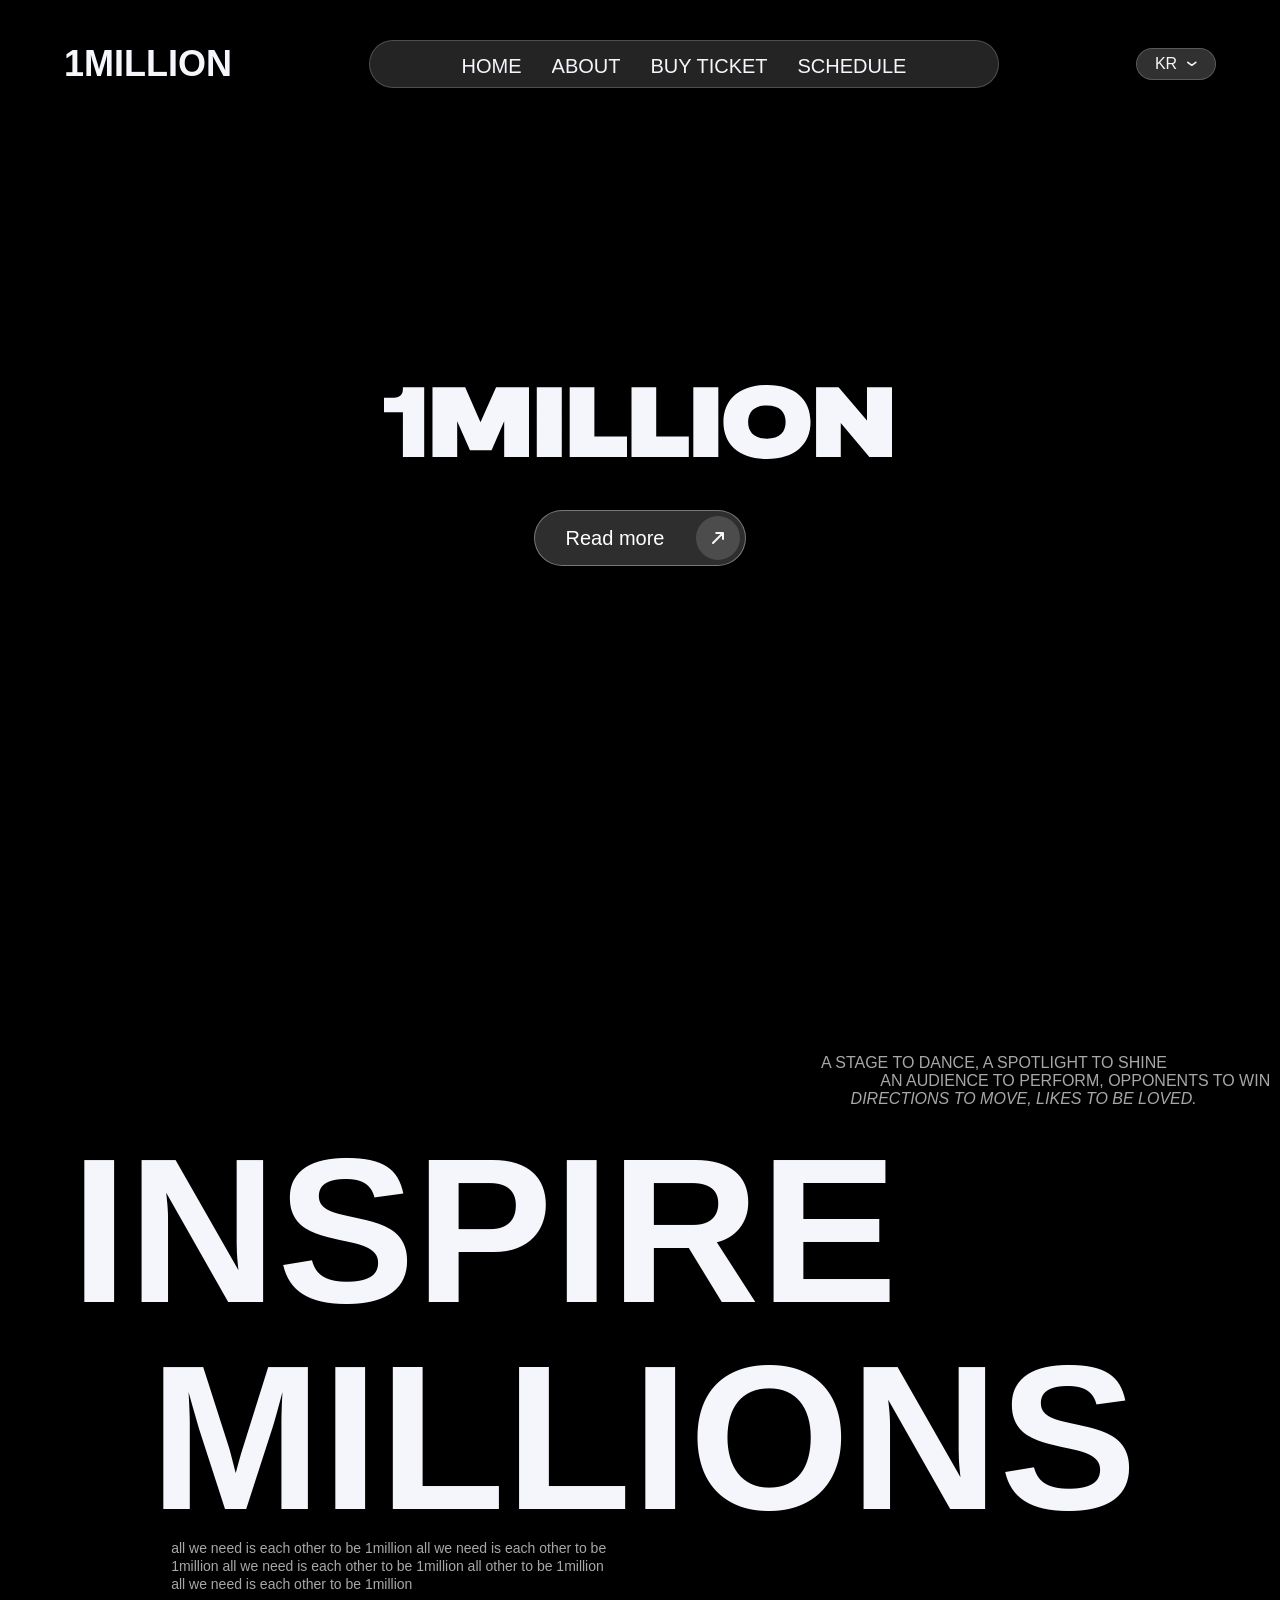
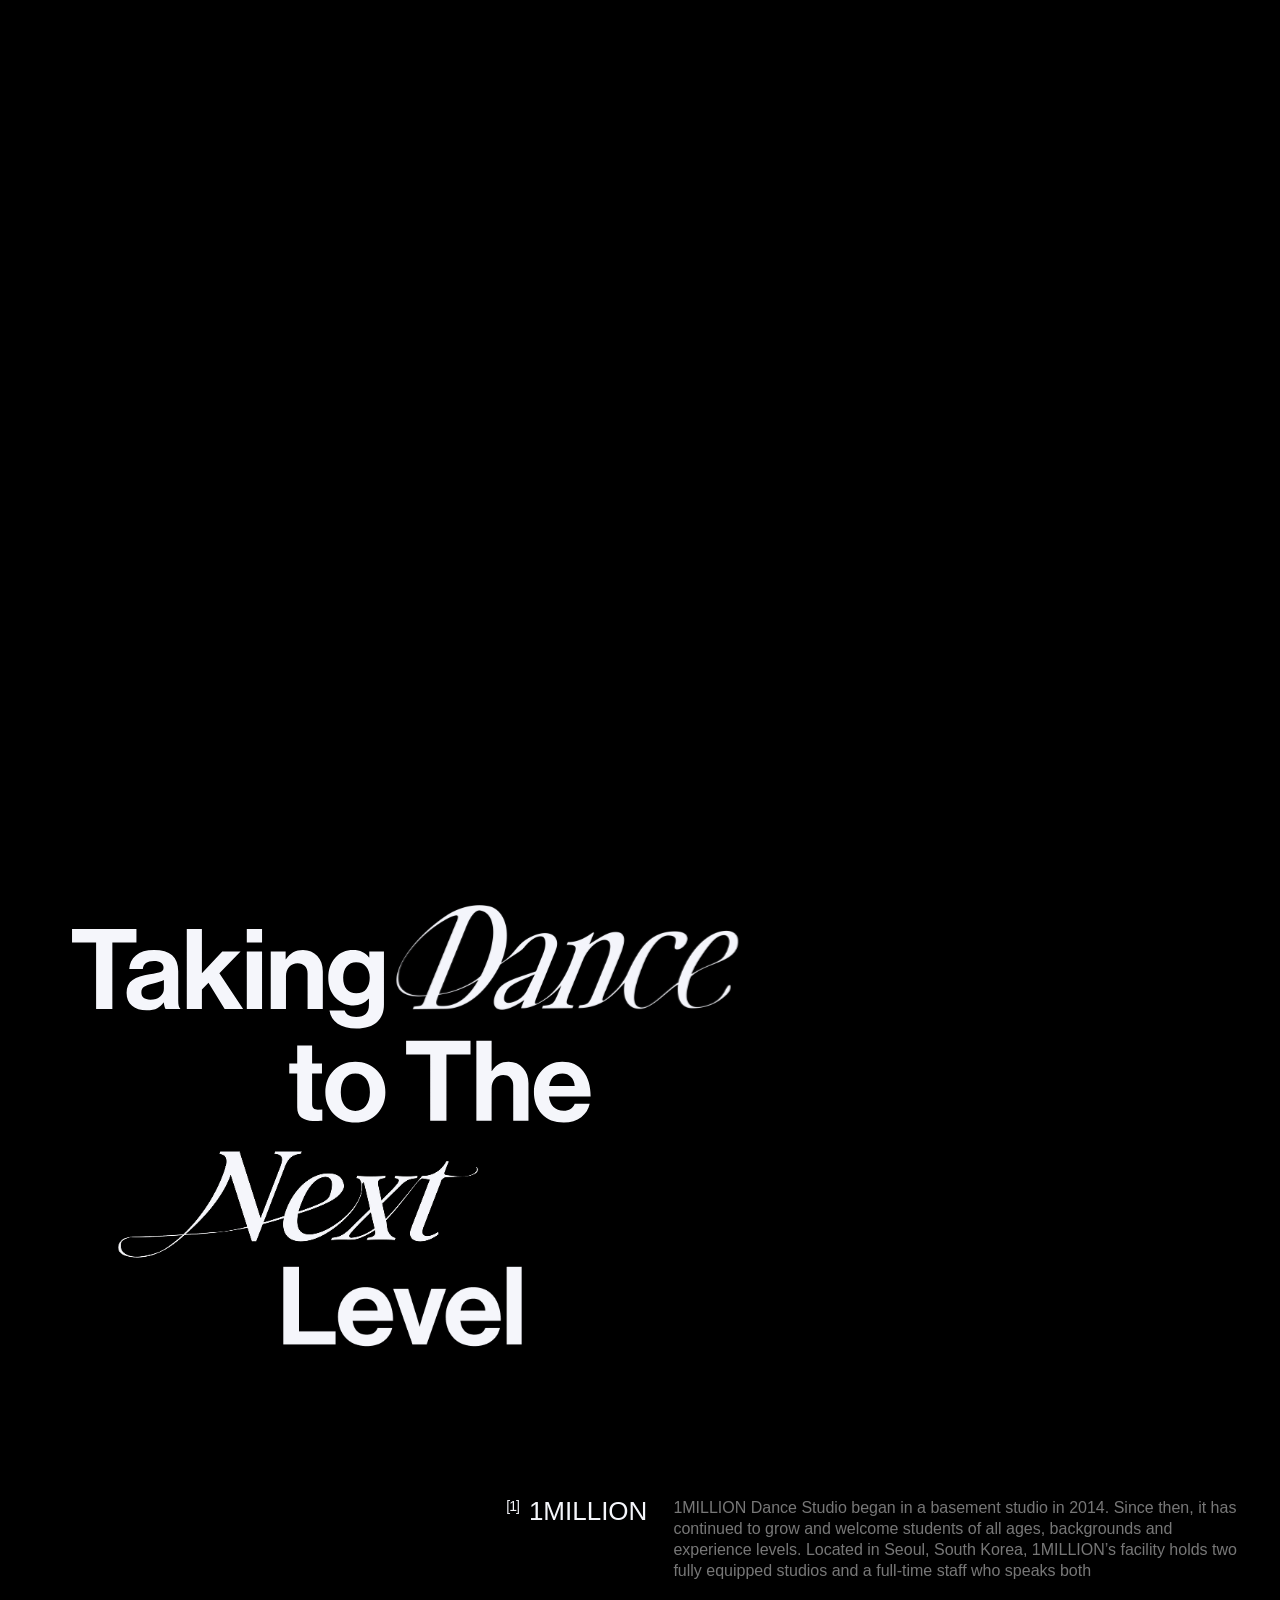
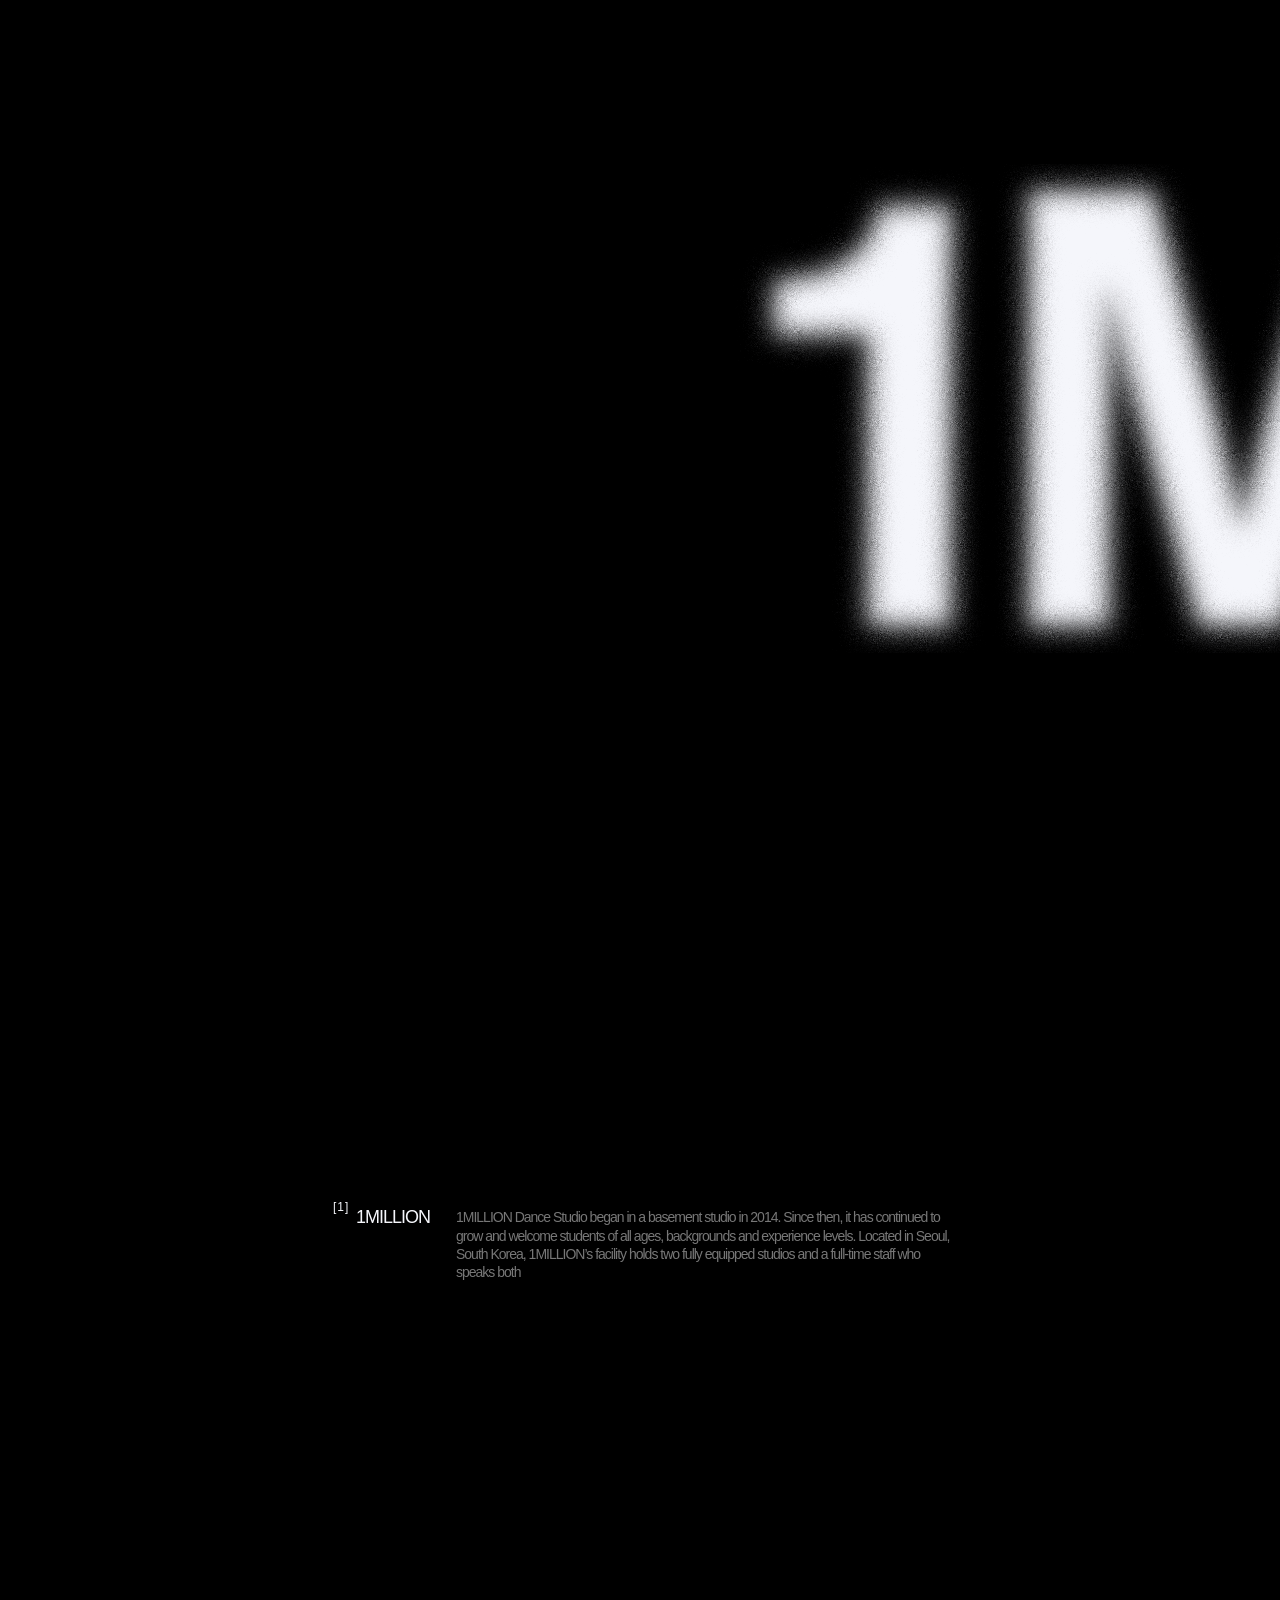
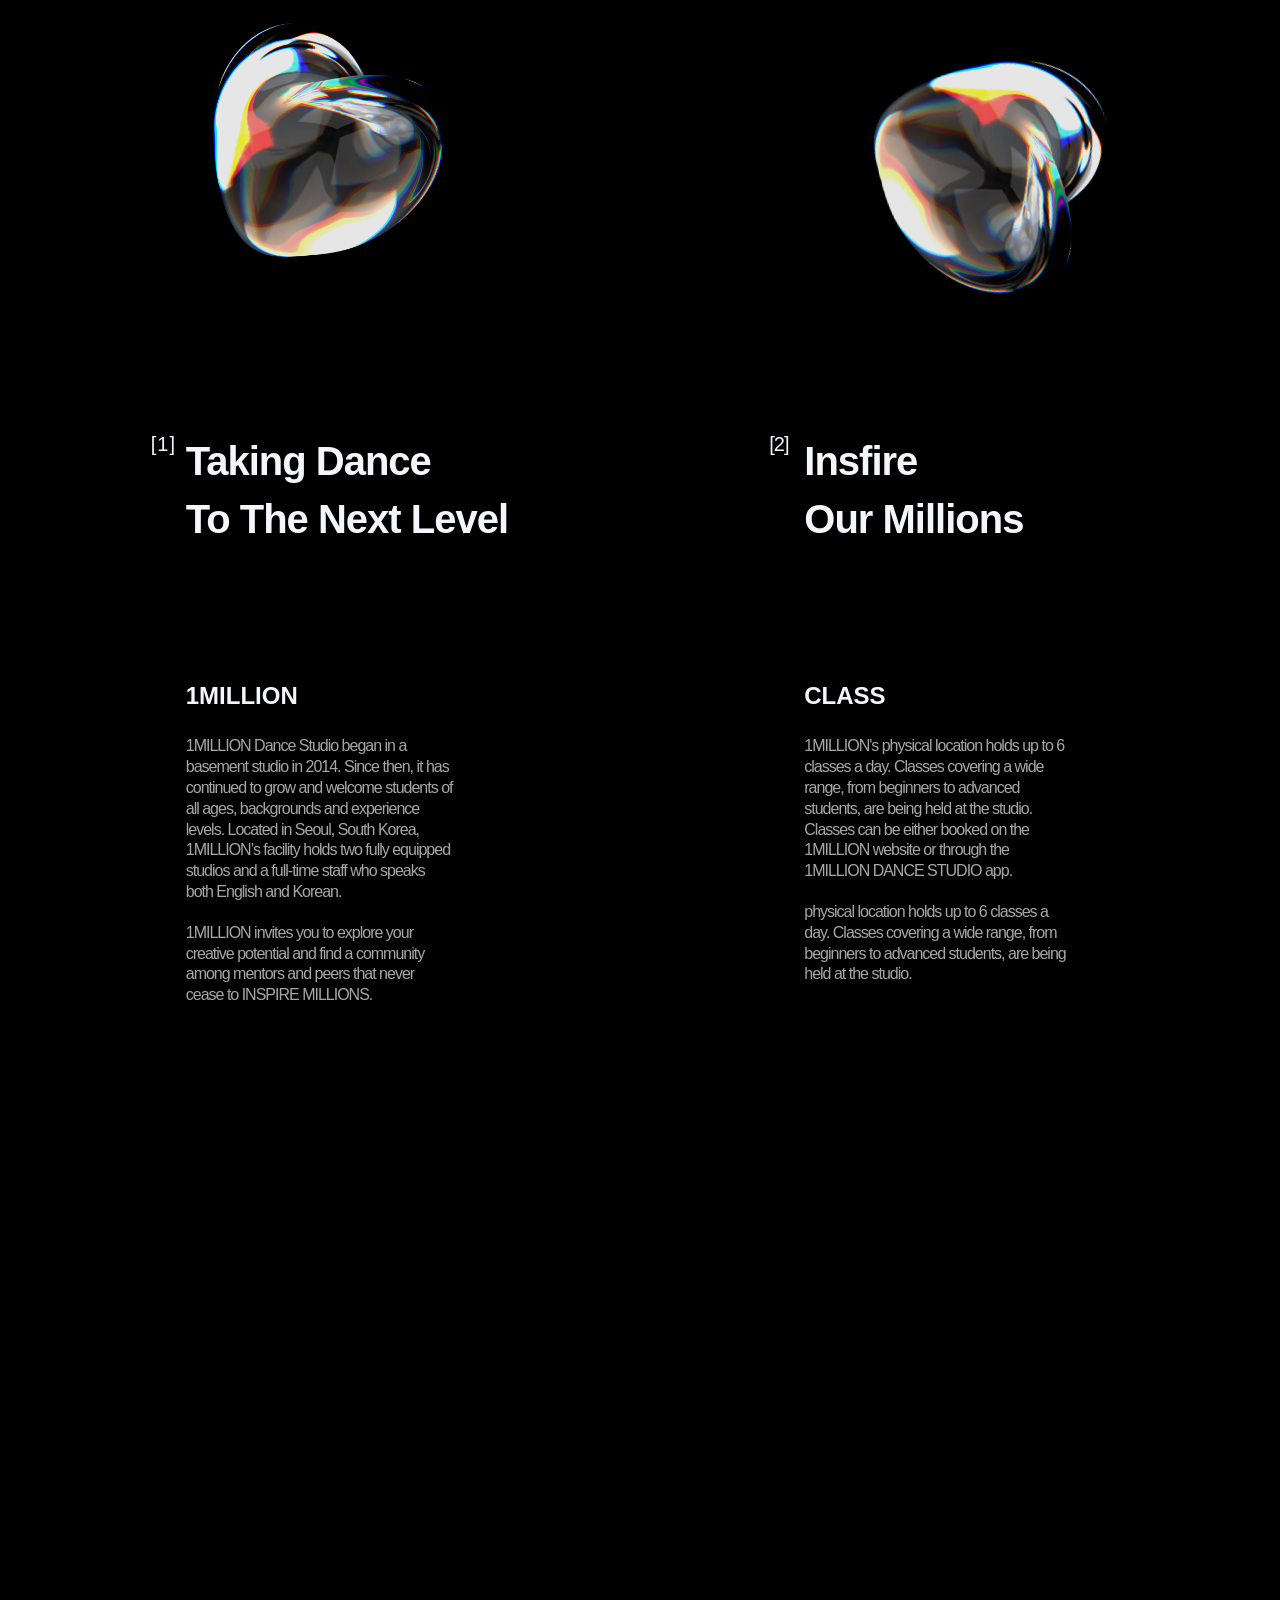
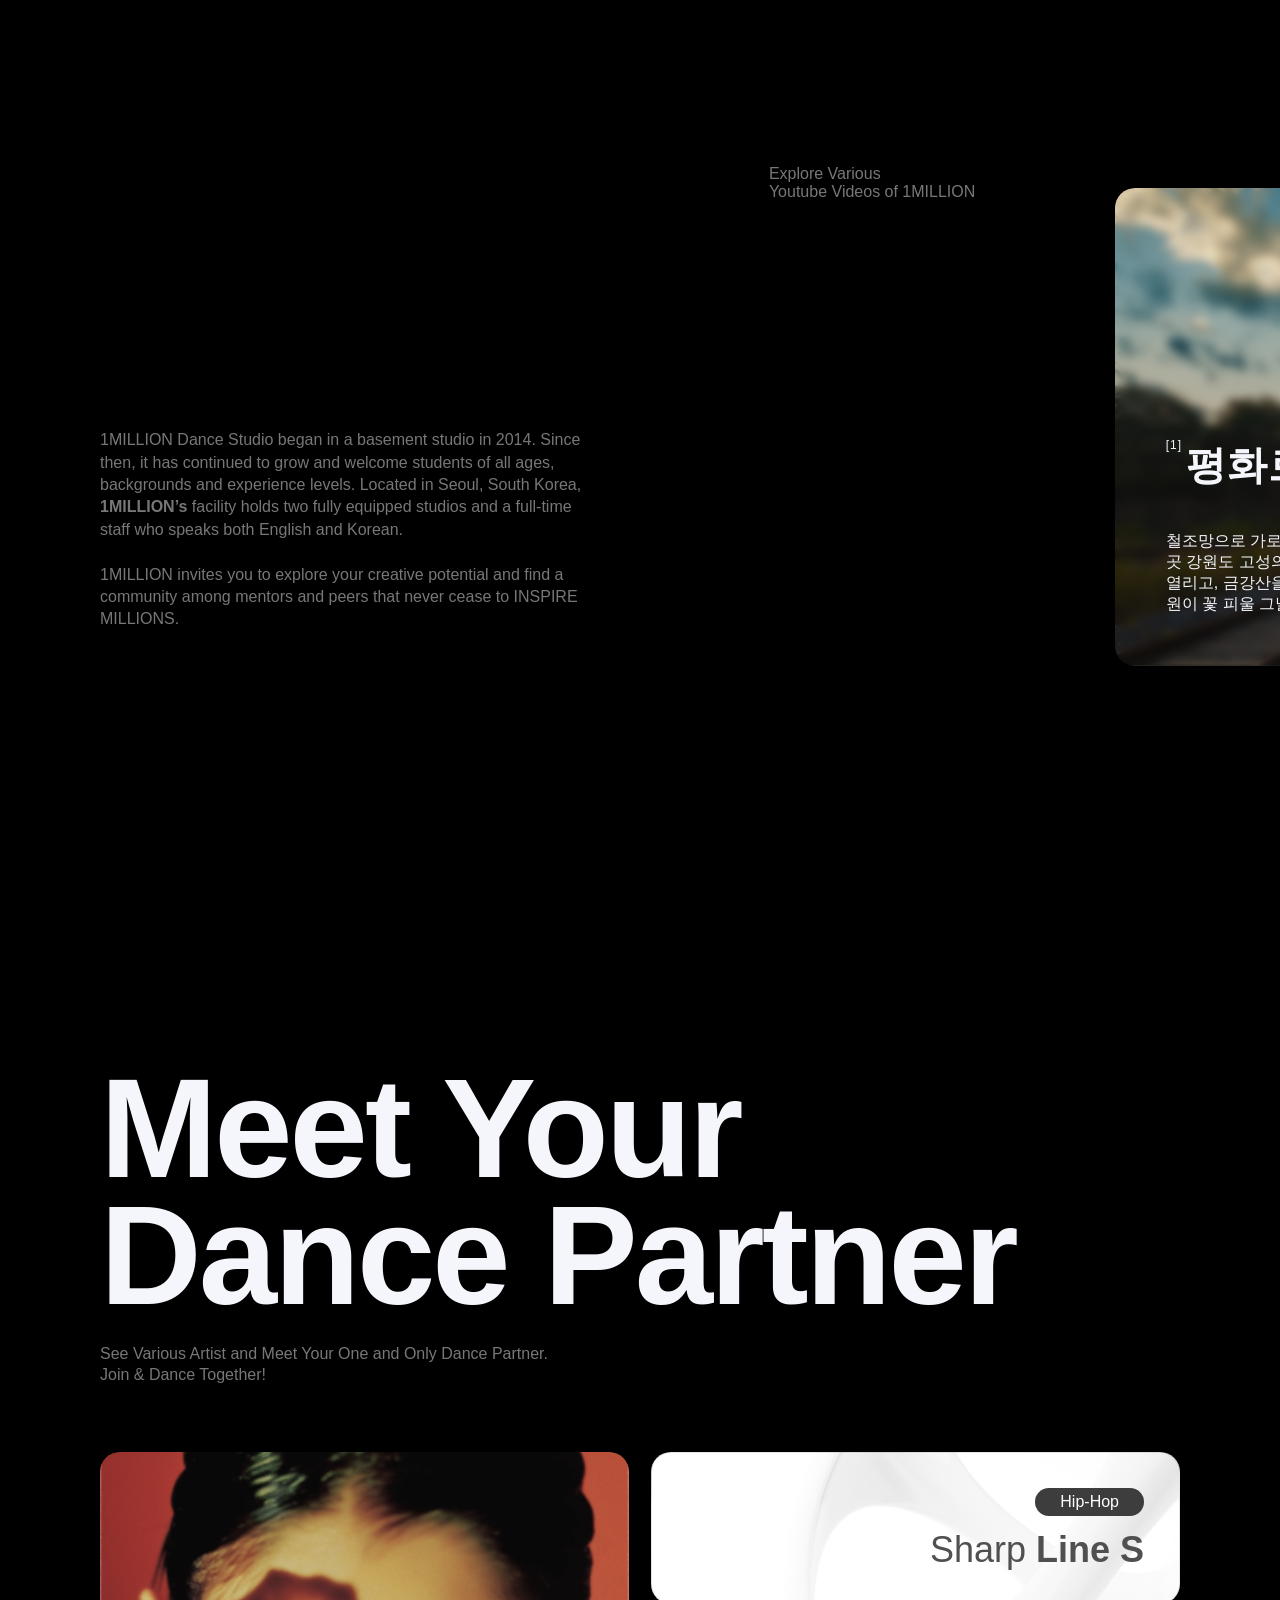
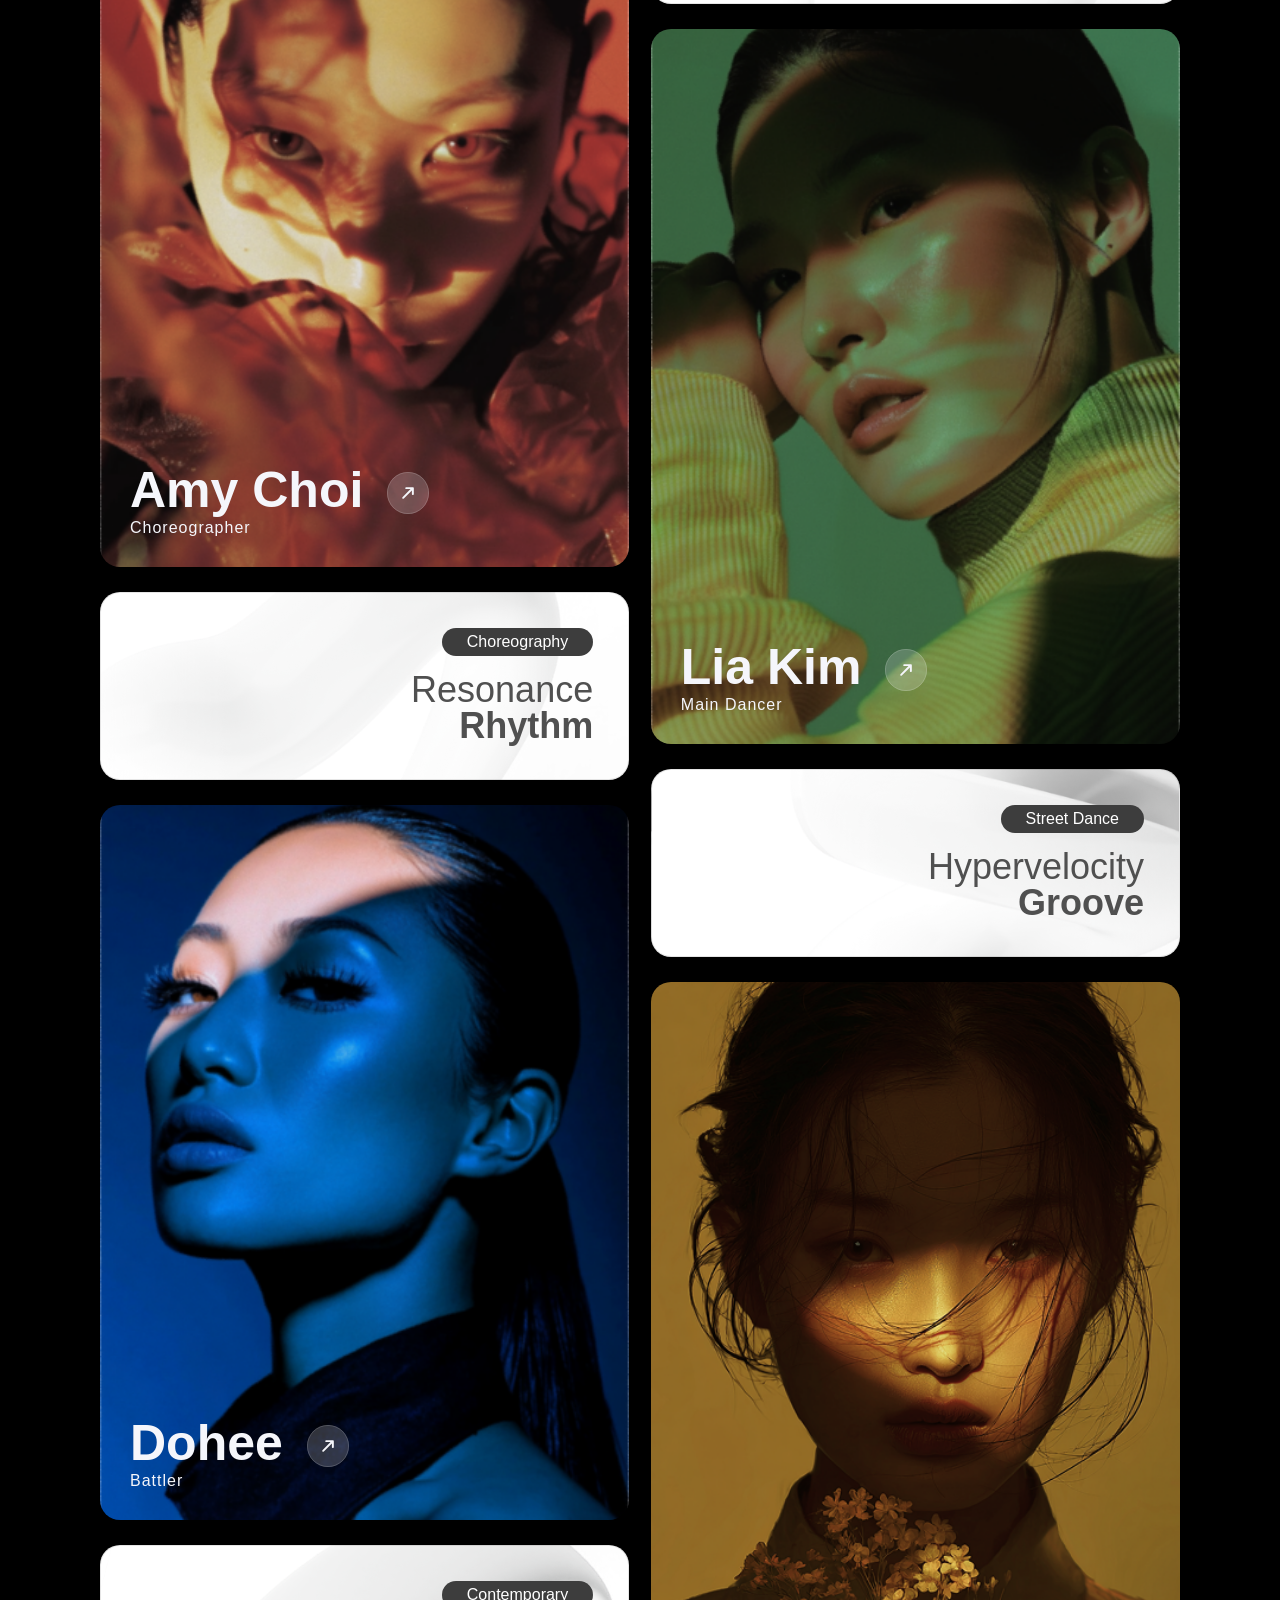
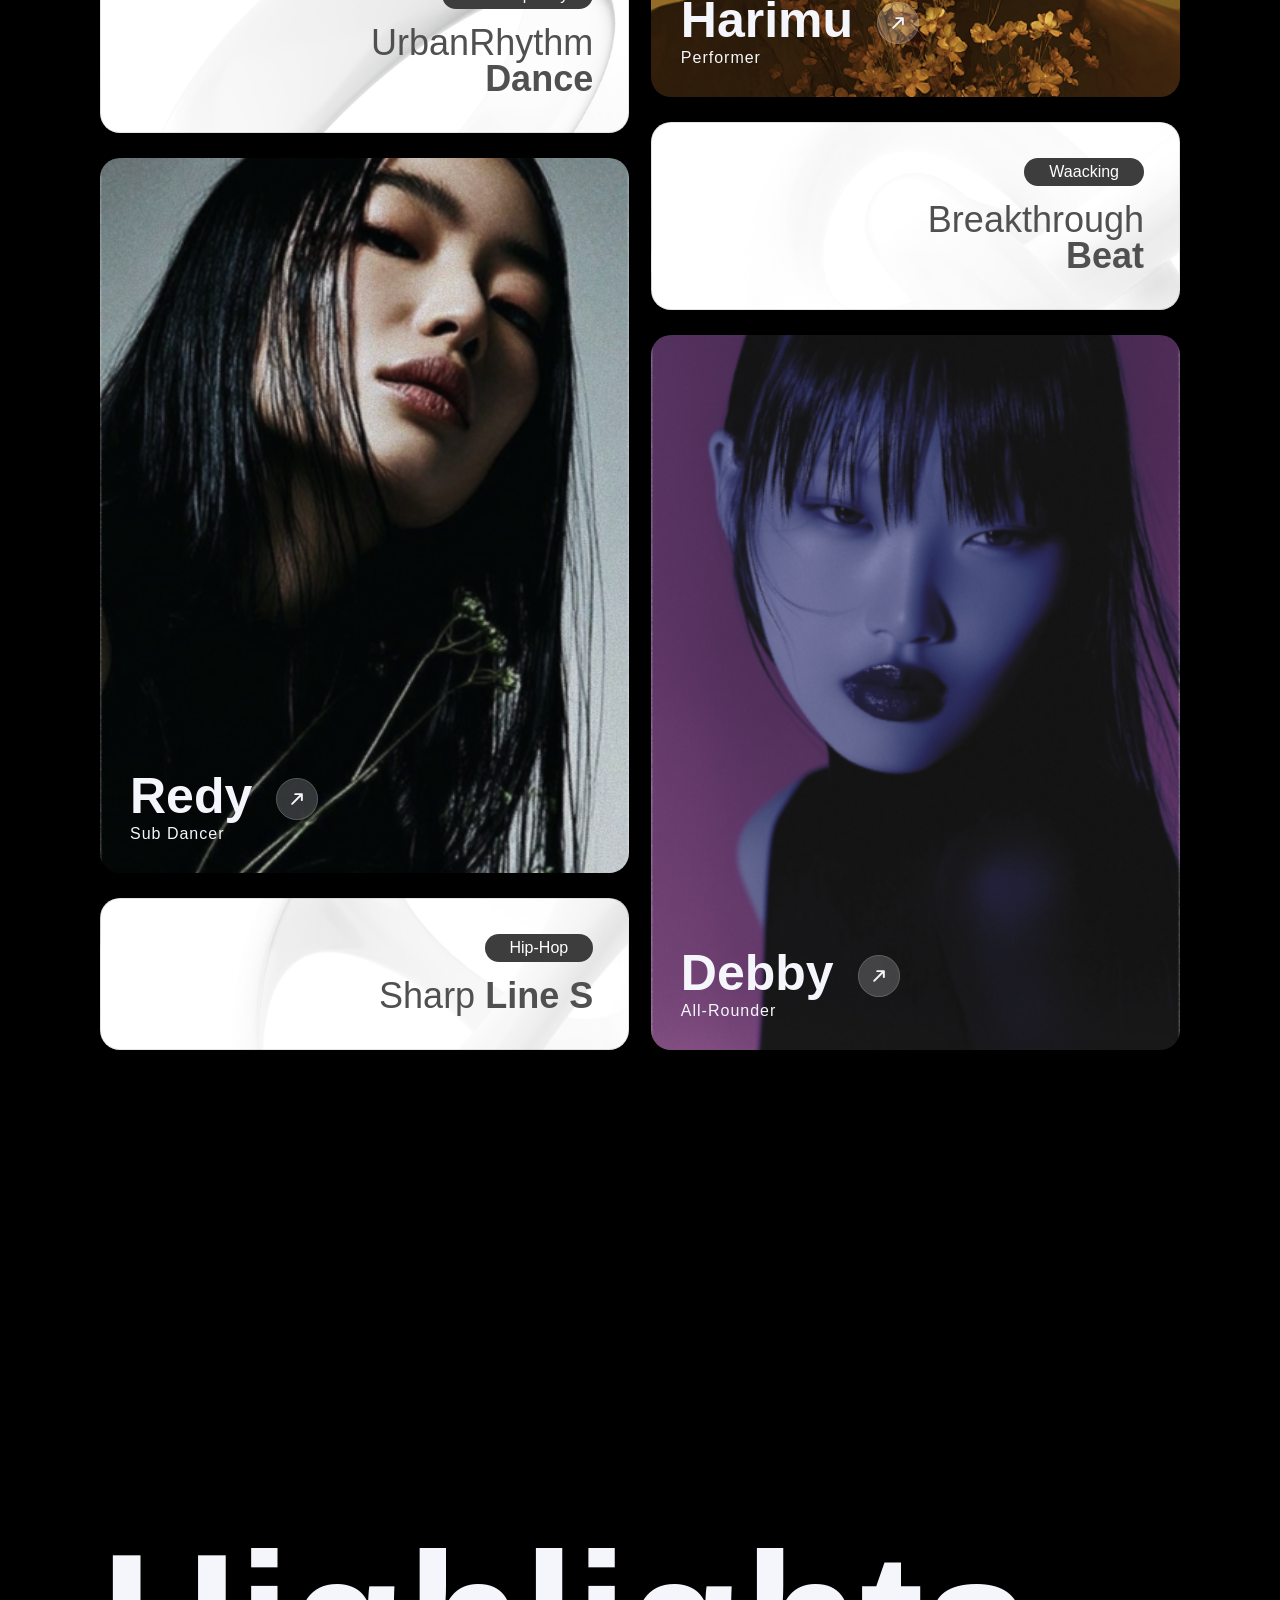
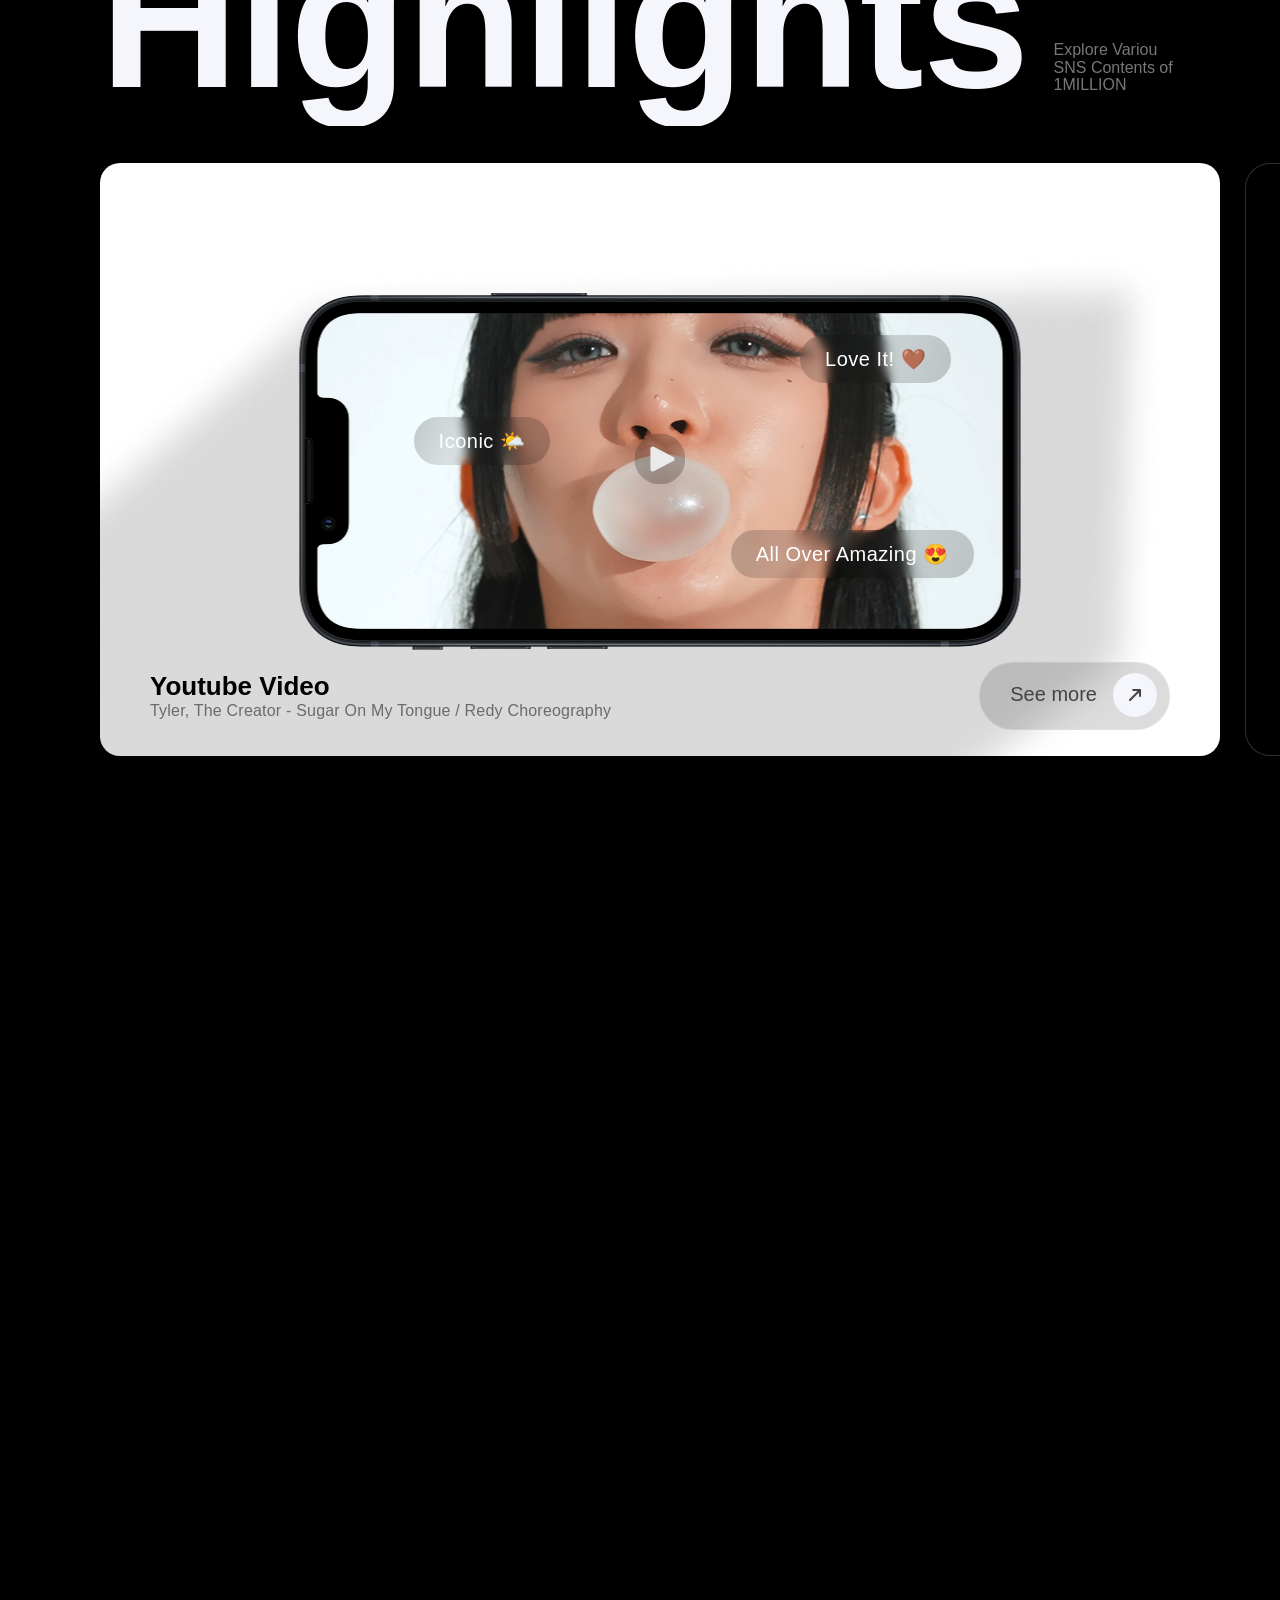
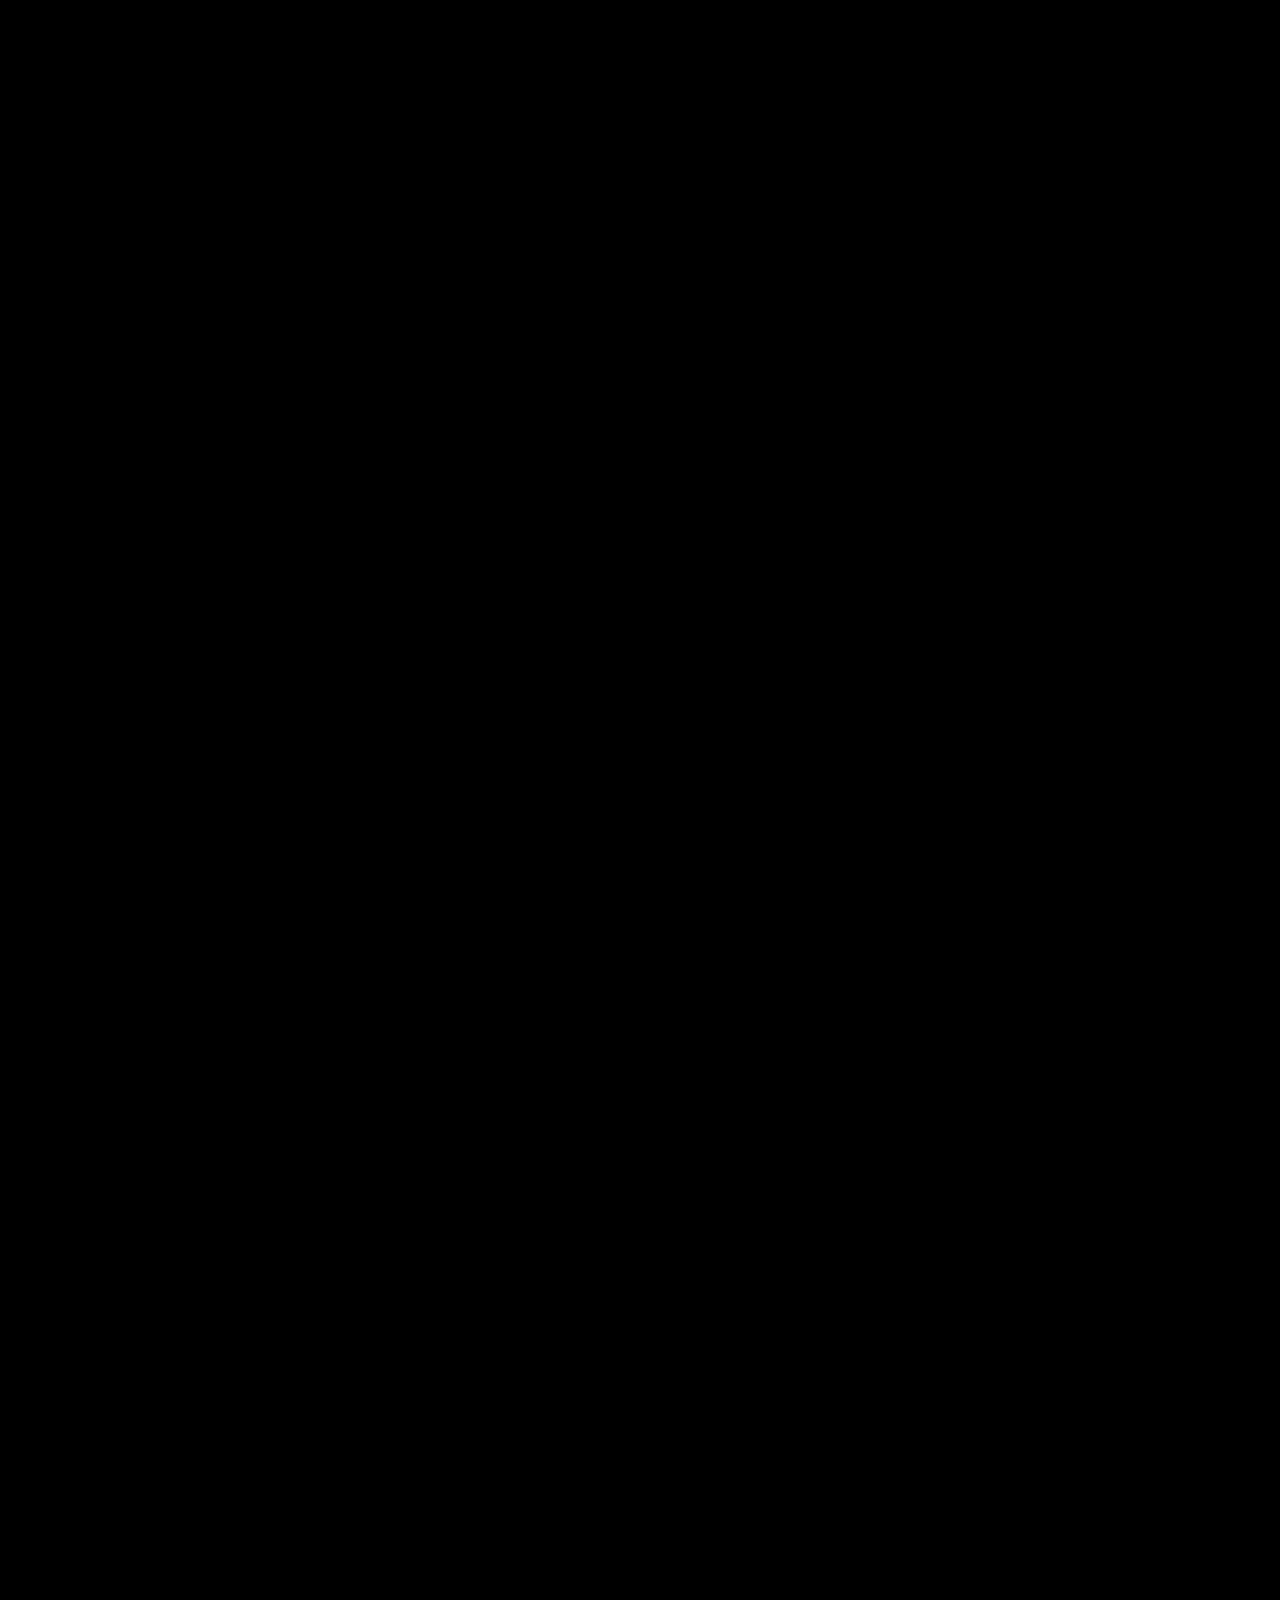
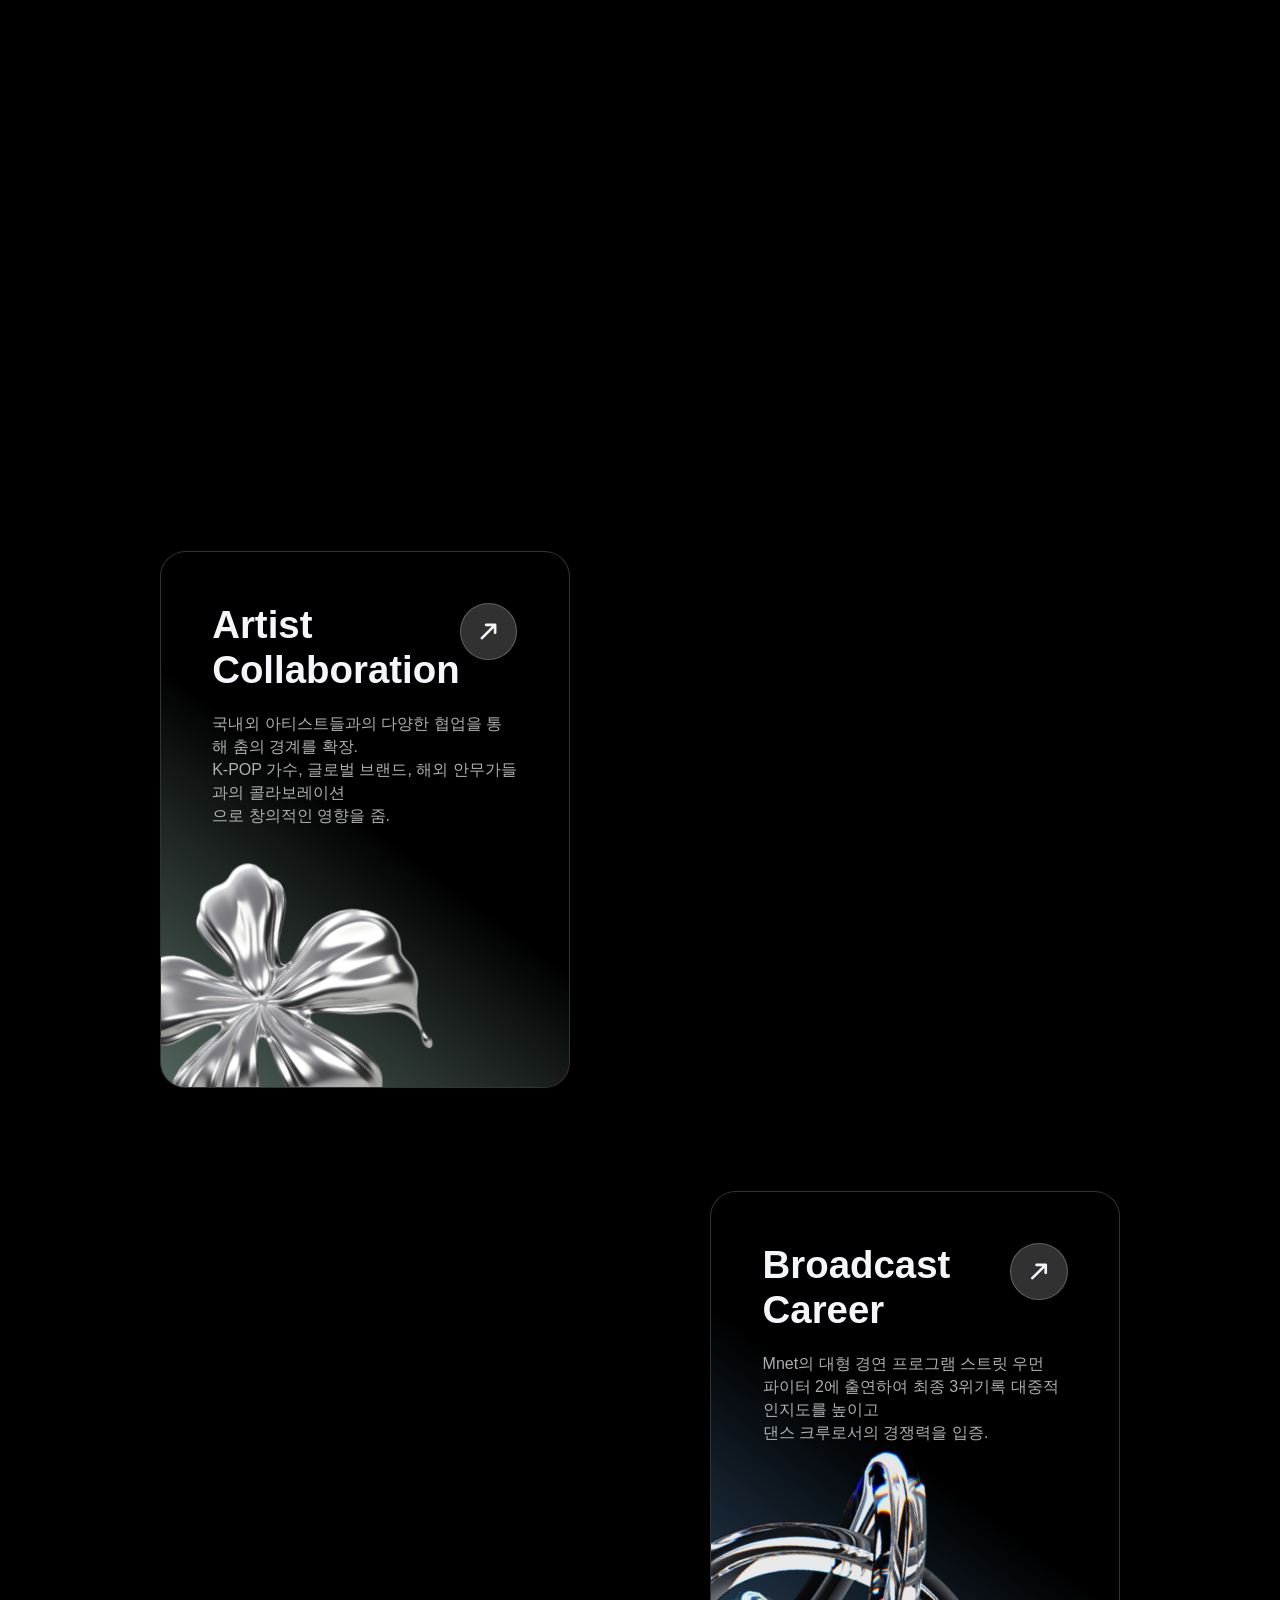
==== index.html @ c7d91598 "첫 커밋:반응형 레이아웃 완성" ====
<!DOCTYPE html>
<html lang="en">

<head>
    <meta charset="UTF-8">
    <meta name="viewport" content="width=device-width, initial-scale=1.0">
    <title>main</title>

    <link rel="stylesheet" href="css/style.css">
    <link rel="stylesheet" href="css/index.css">
    <script src="https://cdn.jsdelivr.net/npm/swiper@9/swiper-bundle.min.js"></script>
    <link rel="stylesheet" href="https://cdn.jsdelivr.net/gh/orioncactus/pretendard/dist/web/static/pretendard.css" />
    <link href="https://fonts.cdnfonts.com/css/neue-haas-grotesk-display-pro" rel="stylesheet">
    <link href="https://fonts.cdnfonts.com/css/neue-haas-grotesk-display-pro" rel="stylesheet">
    <link href="https://cdn.jsdelivr.net/npm/typeface-hk-grotesk@1.0.0/index.min.css" rel="stylesheet">
    <link rel="stylesheet" href="https://cdn.jsdelivr.net/npm/swiper@9/swiper-bundle.min.css"/>
    <script src="js/jquery-3.3.1.min.js"></script>
    <script src="js/scrolla.jquery.min.js"></script>
    <script src="js/splitting.min.js"></script>
    <script src="https://cdnjs.cloudflare.com/ajax/libs/gsap/3.11.1/gsap.min.js"></script>
    <script src="https://cdnjs.cloudflare.com/ajax/libs/gsap/3.11.1/ScrollTrigger.min.js"></script>
    <script src="js/script.js"></script>
    <script src="js/index.js"></script>


</head>

<body>
    <!-- header -->
    <header>
        <div class="inner-header">
            <a href="index.html" class="logo">
                <p>1MILLION</p>
            </a>
            <nav>
                <ul>
                    <li><a href="index.html" data-text="HOME">HOME</a></li>
                    <li><a href="sub-page/sub_dancer/dancer.html" data-text="ABOUT">ABOUT</a></li>
                    <li><a href="sub-page/sub_buy_ticket/ticket.html" data-text="BUY TICKET">BUY TICKET</a></li>
                    <li><a href="sub-page/sub-schedule/schedule.html" data-text="SCHEDULE">SCHEDULE</a></li>
                </ul>
            </nav>
            <div class="right-box">
                <a href="#" class="language">
                    <p>KR</p>
                    <img src="img/bottom-Arrow-icon.svg" alt="">
                </a>
                <a href="#" class="menu">
                    <span class="a"></span>
                    <span class="b"></span>
                    <span class="c"></span>
                </a>
            </div>
        </div>
    </header>

    <div class="fullscreen-menu" id="fullscreenMenu">
        <a href="index.html">HOME</a>
        <a href="sub-page/sub_dancer/dancer.html">ABOUT</a>
        <a href="sub-page/sub_buy_ticket/ticket.html">BUY TICKET</a>
        <a href="sub-page/sub-schedule/schedule.html">SCHEDULE</a>
    </div>

    <!-- visual -->
    <section class="visual">
        <div class="visual-inner">
            <video class="dance" autoplay muted loop playsinline>
                <source src="img/mainhome-video.mp4">
            </video>
            <div class="video-txt-box">
                <span class="video-logo"><img src="img/video-logo.svg" alt=""></span>
                <a href="#" class="morebtn">
                    <p>Read more</p>
                    <span class="icon-box"><img src="img/read-More-Icon.svg" alt=""></span>
                </a>
            </div>
        </div>
    </section>

    <!-- intro -->
    <section class="intro">
        <div class="inner">
            <div class="intro-box1">
                <div class="text-box">
                    <h1 class="tit split" data-splitting="chars">
                        INSPIRE <br><span class="push">MILLIONS</span>
                    </h1>
                    <div class="sub-tit">
                        <p>all we need is each other to be 1million all we need is each other to be 1million all we need
                            is each other to be 1million all other to be 1million all we need is each other to be
                            1million</p>
                    </div>
                    <div class="sub-tit-out">
                        <p>A STAGE TO DANCE, A SPOTLIGHT TO SHINE</p>
                        <p>AN AUDIENCE TO PERFORM, OPPONENTS TO WIN</p>
                        <p>DIRECTIONS TO MOVE, LIKES TO BE LOVED.</p>
                    </div>
                </div>
            </div>
            <div class="video-box from-right">
                <video class="video1" autoplay muted loop playsinline>
                    <source src="img/intro-video1.mp4">
                </video>
            </div>


            <div class="intro-box2">
                <div class="topBox">
                    <img src="img/art-txt-1.svg" alt="" class="textAni-fast one animate" data-animate="motion">
                </div>

                <div class="bottomBox">
                    <img src="img/next-level.png" class="textAni-fast three animate" data-animate="motion">
                    <div class="text-mini-box">
                        <p class="num">[1]</p>
                        <div class="sub-txt">
                            <p class="name">1MILLION</p>
                            <p class="sub-tit">1MILLION Dance Studio began in a basement studio in 2014. Since then, it
                                has continued to grow <br class="br-none">
                                and welcome students of all ages, backgrounds and experience levels. Located in Seoul,
                                South <br class="br-none">
                                Korea, 1MILLION’s facility holds two fully equipped studios and a full-time staff who
                                speaks both </p>
                        </div>
                    </div>
                </div>
            </div>

            <div class="wrap-1m cusor-area">
                <img src="img/noise.png" alt="" class="noise">
                <svg class="clean" xmlns="http://www.w3.org/2000/svg" viewBox="0 0 1518 1025"
                    preserveAspectRatio="xMidYMid meet">
                    <rect width="1518" height="1025" fill="black" />
                    <path
                        d="M601.523 965V61H846.323L967.523 491.8C976.323 523.8 985.123 559.4 993.923 598.6C1003.52 637 1010.72 667.4 1015.52 689.8L1021.52 723.4H1023.92C1039.12 641 1056.72 563.8 1076.72 491.8L1197.92 61H1446.32V965H1284.32V427L1291.52 249.4H1289.12C1276.32 316.6 1263.92 371 1251.92 412.6L1104.32 965H937.523L793.523 412.6L756.323 249.4H753.923C758.723 321.4 761.123 380.6 761.123 427V965H601.523Z"
                        fill="#F5F6FB" />
                    <path d="M271 965V345.4H85V237.4C208.2 232.6 277.4 183.8 292.6 91H435.4V965H271Z" fill="#F5F6FB" />
                </svg>
            </div>
            <div class="cursor-ui">
                <span class="cursor-text">1MILLION</span>
            </div>

            <div class="box3-box">
                <div class="video-box from-left">
                    <video class="video2" autoplay muted loop playsinline>
                        <source src="img/intro-video2.mp4">
                    </video>
                </div>
                <div class="intro-box3">
                    <div class="text-box right">
                        <div class="text-mini-box">
                            <p class="num">[1]</p>
                            <p class="name">1MILLION</p>
                            <p class="sub-tit">1MILLION Dance Studio began in a basement studio in 2014. Since then, it
                                has continued to grow <br class="br-none"> and welcome students of all ages, backgrounds
                                and experience levels. Located in Seoul, South <br class="br-none">Korea, 1MILLION’s
                                facility holds two fully equipped studios and a full-time staff who speaks both </p>
                        </div>
                    </div>
                </div>
            </div>


            <div class="intro-box4">
                <div class="heart box1">
                    <div class="float"><img src="img/intro-heart1.svg" alt="" class="puff-in-center"></div>
                    <div class="text-box animate" data-animate="motion">
                        <div class="title-box">
                            <p class="num">[1]</p>
                            <p class="title">Taking Dance <br> To The Next Level</p>
                        </div>
                        <p class="name">1MILLION</p>
                        <p class="sub-tit">
                            1MILLION Dance Studio began in a basement studio in 2014. Since <br class="br-none"> then,
                            it has continued to grow and welcome students of all ages, <br class="br-none"> backgrounds
                            and experience levels. Located in Seoul, South Korea, <br class="br-none"> 1MILLION’s
                            facility holds two fully equipped studios and a full-time <br class="br-none"> staff who
                            speaks both English and Korean.
                        </p>
                        <p class="sub-tit">
                            1MILLION invites you to explore your creative potential and find a <br class="br-none">
                            community among mentors and peers that never cease to INSPIRE <br class="br-none"> MILLIONS.
                        </p>
                    </div>
                </div>

                <div class="heart box2 ">
                    <div class="float">
                        <div class="rotate">
                            <img src="img/intro-heart1.svg" alt="" class="puff-in-center">
                        </div>
                    </div>
                    <div class="text-box animate" data-animate="motion">
                        <div class="title-box">
                            <p class="num">[2]</p>
                            <p class="title">Insfire <br>Our Millions</p>
                        </div>
                        <p class="name">CLASS</p>
                        <p class="sub-tit">
                            1MILLION's physical location holds up to 6 classes a day. Classes <br class="br-none">
                            covering a wide range, from beginners to advanced students, are <br class="br-none"> being
                            held at the studio. Classes can be either booked on the <br class="br-none"> 1MILLION
                            website or through the 1MILLION DANCE STUDIO app.
                        </p>
                        <p class="sub-tit">
                            physical location holds up to 6 classes a day. Classes covering a <br class="br-none"> wide
                            range, from beginners to advanced students, are being held <br class="br-none"> at the
                            studio.
                        </p>
                    </div>
                </div>
            </div>
        </div>
    </section>

    <!-- project -->
    <section class="project">
        <div class="inner2">
            <div class="left">
                <div class="textBox animate" data-animate="motion">
                    <p class="tit">Project</p>
                    <p class="txt">Explore Various <br>Youtube Videos of 1MILLION</p>
                </div>
                <div class="descBox animate" data-animate="motion">
                    <p class="subTit">OUR PROJECT</p>
                    <p class="txt">
                        1MILLION Dance Studio began in a basement studio in 2014. Since<br>then, it has continued
                        to
                        grow and welcome students of all ages, <br>backgrounds and experience levels. Located in
                        Seoul,
                        South Korea, <br><b>1MILLION’s</b> facility holds two fully equipped studios and a full-time
                        <br>staff who
                        speaks both English and Korean.
                        <br><br>
                        1MILLION invites you to explore your creative potential and find a <br>community among
                        mentors
                        and peers that never cease to INSPIRE <br>MILLIONS.
                    </p>
                </div>
            </div>
            <ul class="projectCard animate" data-animate="motion">
                <li class="down">
                    <p class="topRight">× 대한민국<br>통일부</p>
                    <div class="projectBox">
                        <div class="top">
                            <span class="num">[1]</span>
                            <span class="tit">평화로 피우다</span>
                            <img src="img/project_arrow.svg" alt="">
                        </div>
                        <div class="bottom">
                            <p class="txt">철조망으로 가로막힌 국토의 최북단 DMZ. 그곳에도 아름다운 들꽃, 새로운 희망과 생명이 피어납니다. 이곳 강원도 고성의 제진역에서
                                기차로
                                한 정거장이면 바로 금강산역 입니다. 우리를 가로막고있는 철조망이 열리고, 금강산을 거쳐 유라시아와 유럽까지 여행하게 될 그날. 한반도의 항구적 평화가
                                실현된,
                                우리의 소원이 꽃 피울 그날을 꿈꾸는 마음으로.</p>
                        </div>
                    </div>
                </li>
                <li>
                    <img src="img/project2.svg" class="bg">
                    <img src="img/project_glass.svg" class="arrow">
                    <div class="projectBox">
                        <div class="top">
                            <span class="num">[2]</span>
                            <span class="tit">Until We Rise Again</span>
                            <div class="bottom">
                                <p class="subTit">× 대한민국 정부<span>Choreographer / Lia Kim, Yeji Kim, Yumeki</span>
                                </p>
                                <p class="txt">함께 얼굴 마주 보며 손잡고 춤 추었던 순간들의 소중함. 그 되찾기 위해 노력해 주시는 모든 분들께 이 영상이 작은 위로가
                                    되기를
                                    바랍니다.
                                </p>
                            </div>
                        </div>
                    </div>
                </li>
                <li class="up">
                    <img src="img/project3.svg">
                    <div class="projectBox">
                        <div class="top">
                            <span class="num">[3]</span>
                            <span class="tit">Everyday Dance</span>
                            <div class="bottom">
                                <p class="subTit">× 서울문화재단</p>
                                <p class="txt">1MILLION Presents. This includes sponsored <br>content. Choreographer
                                    /
                                    Lia Kim, Enoh, Yumeki
                                </p>
                            </div>
                        </div>
                    </div>
                </li>
                <li class="down">
                    <div class="topBox">
                        <p class="title">Public Project</p>
                        <p class="subTitle">LIA KIM X 대한민국 정부</p>
                    </div>
                    <div class="black"><a href="#" class="dark-btn">
                            Read more <span><img src="img/dark-button-arrow.svg" alt=""></span>
                        </a>
                    </div>
                </li>
                <li>
                    <img src="img/project5.svg" class="bg">
                    <img src="img/project_glass.svg" class="arrow">
                    <div class="projectBox">
                        <div class="top">
                            <span class="num">[4]</span>
                            <span class="tit">MARIA</span>
                            <div class="bottom">
                                <p class="subTit">× Hwasa<span>Choreographer / Lia Kim</span></p>
                                <p class="txt">녹록지 않은 삶 속에서 생겨난 상처들은 우리를 괴롭히며 동시에 영혼까지 망가트리곤 하지만 그럼에도 불구하고 한 번 시원하게
                                    울어버리고 다시
                                    스스로를 위해...
                                </p>
                            </div>
                        </div>
                    </div>
                </li>
                <li class="down">
                    <img src="img/project6.svg" class="bg">
                    <div class="projectBox">
                        <div class="top">
                            <span class="num">[5]</span>
                            <span class="tit">Ending Credit</span>
                            <p class="side">Lia Kim teaches choreography
                                <br>to Ending Credit by Uhm Jung Hwa
                            </p>
                            <div class="bottom">
                                <p class="subTit">× Uhm Jung Hwa</p>
                                <p class="txt">쉽고 편하게 들을 수 있는 레트로 신스팝 장르로, 인생의 아름다웠던 순간이 지나고 쓸쓸히 추억에 잠긴 모습을 영화의 엔딩
                                    크레딧에
                                    빗대어 표현한 가사가 이 곡의 포인트다. 더욱이 엄정화 특유의 애틋한 목소리로 이 곡을 담담하게 부르는데, 가사의 전달력이 배가 되면서 긴
                                    여운을
                                    남긴다.
                                </p>
                            </div>
                        </div>
                    </div>
                </li>
                <li class="up">
                    <p class="topRight">× MAMAMOO</p>
                    <div class="projectBox">
                        <div class="top">
                            <span class="num">[6]</span>
                            <span class="tit">HIP</span>
                            <img src="img/project_arrow.svg" alt="">
                        </div>
                        <div class="bottom">
                            <p class="txt">Bless Life And Carry Knowledge 우리의 삶은 어디에 있든, 어떤 형태이든 그 모든 모습은 현실이고 진짜이기에
                                축복받음이 마땅하다. 서로의 다름을 인정하고 존중하는 것. 그리고 그에게 지식을 전하고 나누는 것. 마마무의 BLACK은 여기에서부터
                                시작되었다.</p>
                        </div>
                    </div>
                </li>
                <li class="down">
                    <div class="topBox">
                        <p class="title">Public Project</p>
                        <p class="subTitle">LIA KIM X ARTIST</p>
                    </div>
                    <div class="black"><a href="#" class="dark-btn">
                            Read more <span><img src="img/dark-button-arrow.svg" alt=""></span>
                        </a>
                    </div>
                </li>
            </ul>
    </section>

    <!-- dancer -->
    <section class="dancer">
        <div class="inner2">
            <div class="fix">
                <div class="left animate" data-animate="motion">
                    <div class="con-tit">Meet Your <br>Dance Partner</div>
                    <div class="sub-tit">See Various Artist and Meet Your One and Only Dance Partner. <br>
                        Join & Dance Together!
                    </div>
                    <div class="dancer"><a href="#" class="dark-btn">
                            Read more <span><img src="img/dark-button-arrow.svg" alt=""></span>
                        </a>
                    </div>
                </div>
            </div>
            <div class="right animate" data-animate="motion">
                <ul class="list1">
                    <li>
                        <div class="dancer-card" style="background-image: url(img/dancer1.png);">
                            <div class="box">
                                <p class="card-tit animate">
                                    Amy Choi <img src="img/arrow_glass.svg" alt="">
                                </p>
                                <p class="card-sub-tit">
                                    Choreographer
                                </p>
                            </div>
                        </div>
                    </li>
                    <li>
                        <div class="text-card" style="background-image: url(img/background1.png);">
                            <div class="smallBox">
                                <span class="type">Choreography</span>
                                <p class="txt">Resonance <br><span>Rhythm</span></p>
                            </div>
                        </div>
                    </li>
                    <li>
                        <div class="dancer-card" style="background-image: url(img/dancer2.png);">
                            <div class="box">
                                <p class="card-tit">
                                    Dohee <img src="img/arrow_glass.svg" alt="">
                                </p>
                                <p class="card-sub-tit">
                                    Battler
                                </p>
                            </div>
                        </div>
                    </li>
                    <li>
                        <div class="text-card" style="background-image: url(img/background3.png);">
                            <div class="smallBox">
                                <span class="type">Contemporary</span>
                                <p class="txt">UrbanRhythm <br><span>Dance</span></p>
                            </div>
                        </div>
                    </li>
                    <li>
                        <div class="dancer-card" style="background-image: url(img/dancer3.png);">
                            <div class="box">
                                <p class="card-tit">
                                    Redy <img src="img/arrow_glass.svg" alt="">
                                </p>
                                <p class="card-sub-tit">
                                    Sub Dancer
                                </p>
                            </div>
                        </div>
                    </li>
                    <li>
                        <div class="text-card" style="background-image: url(img/background5.png);">
                            <div class="smallBox"><span class="type">Hip-Hop</span>
                                <p class="txt">Sharp <span>Line S </span></p>
                            </div>
                        </div>
                    </li>
                </ul>
                <ul class="list2">
                    <li>
                        <div class="text-card" style="background-image: url(img/background5.png);">
                            <div class="smallBox">
                                <span class="type">Hip-Hop</span>
                                <p class="txt">Sharp <span>Line S </span></p>
                            </div>
                        </div>
                    </li>
                    <li>
                        <div class="dancer-card" style="background-image: url(img/dancer4.png);">
                            <div class="box">
                                <p class="card-tit">
                                    Lia Kim <img src="img/arrow_glass.svg" alt="">
                                </p>
                                <p class="card-sub-tit">
                                    Main Dancer
                                </p>
                            </div>
                        </div>
                    </li>
                    <li>
                        <div class="text-card" style="background-image: url(img/background2.png);">
                            <div class="smallBox">
                                <span class="type">Street Dance</span>
                                <p class="txt">Hypervelocity <br><span>Groove</span></p>
                            </div>
                        </div>
                    </li>
                    <li>
                        <div class="dancer-card" style="background-image: url(img/dancer5.png);">
                            <div class="box">
                                <p class="card-tit">
                                    Harimu <img src="img/arrow_glass.svg" alt="">
                                </p>
                                <p class="card-sub-tit">
                                    Performer
                                </p>
                            </div>
                        </div>
                    </li>
                    <li>
                        <div class="text-card" style="background-image: url(img/background4.png);">
                            <div class="smallBox"><span class="type">Waacking</span>
                                <p class="txt">Breakthrough <br><span>Beat</span></p>
                            </div>
                        </div>
                    </li>
                    <li>
                        <div class="dancer-card" style="background-image: url(img/dancer6.png);">
                            <div class="box">
                                <p class="card-tit">
                                    Debby <img src="img/arrow_glass.svg" alt="">
                                </p>
                                <p class="card-sub-tit">
                                    All-Rounder
                                </p>
                            </div>
                        </div>
                    </li>
                </ul>
            </div>
        </div>
    </section>

    <!-- highlights -->
    <section class="highlights">
        <div class="inner2">
            <div class="textBox animate" data-animate="motion">
                <p class="tit">Highlights</p>
                <p class="txt">Explore Variou <br>SNS Contents of 1MILLION</p>
            </div>
            <ul class="animate" data-animate="motion"">
                <li>
                    <img src=" img/shadow.png" class="shadow">
                <img src="img/highlight1.png" class="screen"><img src="img/play_btn.svg" class="play">
                <span class="comment iconic">Iconic 🌤️</span>
                <span class="comment love">Love It! 🤎</span>
                <span class="comment amazing">All Over Amazing 😍</span>
                <div class="bottom">
                    <div class="left">
                        <p class="tit">Youtube Video</p>
                        <p class="txt">Tyler, The Creator - Sugar On My Tongue / Redy Choreography</p>
                    </div>
                    <div class="right">
                        <div><a href="#" class="light-btn">
                                See more <span><img src="img/light-button-arrow.svg" alt=""></span>
                            </a>
                        </div>
                    </div>
                </div>
                </li>
                <li class="ani">
                    <div class="aniTop">
                        <p class="aniTit">Movement</p>
                        <p class="num">01</p>
                    </div>
                    <p class="aniTxt">Driven by Rhythm</p>
                    <p class="posTxt">ABOUT 1MILLION</p>
                    <video class="metal" autoplay muted loop playsinline>
                        <source src="metal2.mp4">
                    </video>
                    <video class="metal_shadow2" autoplay muted loop playsinline>
                        <source src="metal2.mp4">
                    </video>
                </li>
                <li>
                    <div class="txtBox">
                        <p class="title">Movement</p>
                        <div class="glass_btn"><a href="#" class="dark-btn">
                                Read more <span><img src="img/dark-button-arrow.svg" alt=""></span>
                            </a>
                        </div>
                    </div>
                </li>
                <li>
                    <img src="img/highlight3.png" class="screen">
                    <div class="bottom">
                        <div class="left">
                            <p class="tit">Instagram</p>
                            <p class="txt">@1milliondance</p>
                        </div>
                        <div class="right">
                            <div><a href="#" class="light-btn">
                                    See more <span><img src="img/light-button-arrow.svg" alt=""></span>
                                </a>
                            </div>
                        </div>
                    </div>
                </li>
                <li>
                    <div class="txtBox">
                        <p class="top">@1MILLIONDanceStudioofficial</p>
                        <p class="title">INSPIRE MILLIONS</p>
                        <div class="white"><a href="#" class="dark-btn">
                                Join us <span><img src="img/light-button-arrow.svg" alt=""></span>
                            </a>
                        </div>
                    </div>
                </li>
                <li class="ani">
                    <div class="aniTop">
                        <p class="aniTit">Precision</p>
                        <p class="num">01</p>
                    </div>
                    <p class="aniTxt">Clean & Sharp</p>
                    <p class="posTxt">ABOUT 1MILLION</p>
                    <video class="metal" autoplay muted loop playsinline>
                        <source src="metal.mp4">
                    </video>
                    <video class="metal_shadow" autoplay muted loop playsinline>
                        <source src="metal.mp4">
                    </video>
                </li>
                <li>
                    <img src="img/shadow.png" class="shadow">
                    <img src="img/highlight5.png" class="screen"><img src="img/play_btn.svg" class="play">
                    <span class="comment iconic">Nailed It! 🤎</span>
                    <span class="comment love">Love It! 🌤️</span>
                    <span class="comment amazing">So Addictive 😍</span>
                    <div class="bottom">
                        <div class="left">
                            <p class="tit">Youtube Video</p>
                            <p class="txt">1MILLION ‘Can We Luv feat. Etham’ MV</p>
                        </div>
                        <div class="right">
                            <div><a href="#" class="light-btn">
                                    See more <span><img src="img/light-button-arrow.svg" alt=""></span>
                                </a>
                            </div>
                        </div>
                    </div>
                </li>
            </ul>
        </div>
    </section>

    <!-- fixcard -->
    <section class="fixcard">
        <div class="bg">
            <p class="recent">최신 프로젝트</p>
            <img src="img/glass_bg.png" class="glass">
            <p><img src="img/title1.svg" alt="" class="textImg"></p>
            <p><img src="img/title2.svg" alt="" class="textImg"></p>
            <p><img src="img/title3.svg" alt="" class="textImg2"></p>
            <p><img src="img/title4.svg" alt="" class="textImg2"></p>
            <br>
            <p><img src="img/down_arrow.svg" alt="" class="down"></p>
        </div>
        <div class="inner2">
            <ul>
                <li>
                    <div class="txtBox">
                        <div class="top">
                            <p class="tit">Artist <br>Collaboration</p>
                            <img src="img/arrow_glass.svg" alt="">
                        </div>
                        <p class="txt">국내외 아티스트들과의 다양한 협업을 통해 춤의 경계를 확장. <br> K-POP 가수, 글로벌 브랜드, 해외 안무가들과의 콜라보레이션
                            <br>으로
                            창의적인 영향을 줌.
                        </p>
                    </div>
                    <img src="img/icon1.svg" class="icon">
                </li>
                <li>
                    <div class="txtBox">
                        <div class="top">
                            <p class="tit">Broadcast <br>Career</p>
                            <img src="img/arrow_glass.svg" alt="">
                        </div>
                        <p class="txt">Mnet의 대형 경연 프로그램 스트릿 우먼 <br>파이터 2에 출연하여 최종 3위기록 대중적 인지도를 높이고 <br>댄스 크루로서의
                            경쟁력을
                            입증.</p>
                    </div>
                    <img src="img/icon2.svg" class="icon">
                </li>
                <li>
                    <div class="txtBox">
                        <div class="top">
                            <p class="tit">Youtube <br>Subscribers</p>
                            <img src="img/arrow_glass.svg" alt="">
                        </div>
                        <p class="txt">2,600만 명 이상의 구독자를 보유하며 전 세계 댄스 채널 중 <br>독보적인 1위 누적 조회수는 수십억 회달성하며 단일 안무
                            영상이<br>1억
                            뷰 기록.</p>
                    </div>
                    <img src="img/icon3.svg" class="icon">
                </li>
                <li>
                    <div class="txtBox">
                        <div class="top">
                            <p class="tit">Government <br>Award</p>
                            <img src="img/arrow_glass.svg" alt="">
                        </div>
                        <p class="txt">대한민국 대중문화예술상에서 문화체육관광부 장관 표창 수상 <br>함으로써 댄스 문화 및 K-Pop 한류 확산에 대한 공로 공식적으로
                            <br>인정
                        </p>
                    </div>
                    <img src="img/icon4.svg" class="icon">
                </li>
                <li>
                    <div class="txtBox">
                        <div class="top">
                            <p class="tit">Broadcast <br>Career</p>
                            <img src="img/arrow_glass.svg" alt="">
                        </div>
                        <p class="txt">Mnet의 대형 경연 프로그램 스트릿 우먼 파이터 2에 출연하여 <br>최종 3위기록 대중적 인지도를 높이고 댄스 크루로서의
                            <br>경쟁력을
                            입증.
                        </p>
                    </div>
                    <img src="img/icon5.svg" class="icon">
                </li>
            </ul>
        </div>
    </section>

    <!-- class lineup -->
    <section class="lineup"">
        <div class="inner">
            <div class="text-box animate" data-animate="motion">
                <div class="tit">Class Lineup</div>
                <div class="sub-tit">Explore Various <br> Levels of Classes</div>
            </div>
            <div class="card-wrap">
                <button class="navbtn prev"><img src="img/btn-prev.svg" alt=""></button>
                <div class="cards">
                    <div class="card animate" data-animate="motion">
                        <div class="top-box">
                            <p class="tit">Step by 1M</p>
                            <img src="img/class-card-yellow.svg" alt="">
                        </div>
                        <div class="skill-box">
                            <div class="bar-box">
                                <p class="skill">Skill</p>
                                <span class="bar persent1"></span>
                            </div>
                            <div class="bar-box">
                                <p class="skill">Choreograghy</p>
                                <span class="bar persent2"></span>
                            </div>
                            <div class="bar-box">
                                <p class="skill">Movement</p>
                                <span class="bar persent3"></span>
                            </div>
                        </div>
                        <div class="dark">
                            <a href="#" class="dark-btn a">Class Schedule
                                <span><img src="img/dark-button-arrow.svg""></span>
                            </a>
                        </div>
                    </div>
                    <div class=" card animate" data-animate="motion">
                        <div class="top-box">
                            <p class="tit">Starter</p>
                            <img src="img/class-card-pink.svg" alt="">
                        </div>
                        <div class="skill-box">
                            <div class="bar-box">
                                <p class="skill">Skill</p>
                                <span class="bar persent1"></span>
                            </div>
                            <div class="bar-box">
                                <p class="skill">Choreograghy</p>
                                <span class="bar persent2"></span>
                            </div>
                            <div class="bar-box">
                                <p class="skill">Movement</p>
                                <span class="bar persent3"></span>
                            </div>
                        </div>
                        <div class="dark">
                            <a href="#" class="dark-btn a">Class Schedule
                                <span><img src="img/dark-button-arrow.svg""></span>
                            </a>
                        </div>
                    </div>
                    <div class=" card animate" data-animate="motion">
                        <div class="top-box">
                            <p class="tit">Learner</p>
                            <img src="img/class-card-green.svg" alt="">
                        </div>
                        <div class="skill-box">
                            <div class="bar-box">
                                <p class="skill">Skill</p>
                                <span class="bar persent1"></span>
                            </div>
                            <div class="bar-box">
                                <p class="skill">Choreograghy</p>
                                <span class="bar persent2"></span>
                            </div>
                            <div class="bar-box">
                                <p class="skill">Movement</p>
                                <span class="bar persent3"></span>
                            </div>
                        </div>
                        <div class="dark">
                            <a href="#" class="dark-btn a">Class Schedule
                                <span><img src="img/dark-button-arrow.svg""></span>
                            </a>
                        </div>
                    </div>
                    <div class=" card animate" data-animate="motion">
                        <div class="top-box">
                            <p class="tit">Master</p>
                            <img src="img/class-card-sky.svg" alt="">
                        </div>
                        <div class="skill-box">
                            <div class="bar-box">
                                <p class="skill">Skill</p>
                                <span class="bar persent1"></span>
                            </div>
                            <div class="bar-box">
                                <p class="skill">Choreograghy</p>
                                <span class="bar persent2"></span>
                            </div>
                            <div class="bar-box">
                                <p class="skill">Movement</p>
                                <span class="bar persent3"></span>
                            </div>
                        </div>
                        <div class="dark">
                            <a href="#" class="dark-btn a">Class Schedule
                                <span><img src="img/dark-button-arrow.svg""></span>
                            </a>
                        </div>
                    </div>
                    <div class="card animate" data-animate="motion">
                        <div class="top-box">
                            <p class="tit">Pro Class</p>
                            <img src="img/class-card-blue.svg" alt="">
                        </div>
                        <div class="skill-box">
                            <div class="bar-box">
                                <p class="skill">Skill</p>
                                <span class="bar persent1"></span>
                            </div>
                            <div class="bar-box">
                                <p class="skill">Choreograghy</p>
                                <span class="bar persent2"></span>
                            </div>
                            <div class="bar-box">
                                <p class="skill">Movement</p>
                                <span class="bar persent3"></span>
                            </div>
                        </div>
                        <div class="dark">
                            <a href="#" class="dark-btn a">Class Schedule
                                <span><img src="img/dark-button-arrow.svg""></span>
                            </a>
                        </div>
                    </div>
                    <div class="card animate" data-animate="motion">
                        <div class="top-box">
                            <p class="tit">Pop-up</p>
                            <img src="img/class-card-purple.svg"
                                alt="">
                        </div>
                        <div class="skill-box">
                            <div class="bar-box">
                                <p class="skill">Skill</p>
                                <span
                                    class="bar persent1"></span>
                            </div>
                            <div class="bar-box">
                                <p class="skill">
                                    Choreograghy</p>
                                <span
                                    class="bar persent2"></span>
                            </div>
                            <div class="bar-box">
                                <p class="skill">Movement
                                </p>
                                <span
                                    class="bar persent3"></span>
                            </div>
                        </div>
                        <div class="dark">
                            <a href="#" class="dark-btn a">Class Schedule
                                <span><img src="img/dark-button-arrow.svg""></span>
                            </a>
                        </div>
                    </div>
                </div>
                <button class="navbtn next"><img src="img/btn-next.svg" alt=""></button>
            </div>
        </div>
    </section>


    <!-- upcoming -->
    <section class="upcoming">
        <div class="inner">
            <div class="text-box animate" data-animate="motion">
                <p class="tit">Upcoming</p>
                <p class="sub-tit">Experience Upcoming Events & <br>Pop-up Class</p>
            </div>

            <div class="upcoming-wrap animate" data-animate="motion">
                <div class="clip">
                    <div class="left-human">
                        <img src="img/upcoming-left-noiseno.svg" alt="">
                    </div>
                </div>

                <div class="upcoming-box">
                    <div class="top-box">
                        <div class="purpleclip">
                            <div class="purplebox">
                                <div class="text-box">
                                    <p class="time">12.03(wed) 1F 7:00 ~ 8:20 PM (KST)</p>
                                    <p class="loca">1M Seoul <br>Studio</p>
                                </div>
                            </div>
                        </div>
                        
                        <div class="playbox">
                            <img src="img/upcoming-youtube-img.svg" alt="" class="youtube">
                            <a href="https://www.youtube.com/watch?v=E0Wwol6mVO4">
                                <img src="img/pop-up-play-btn.svg" alt="" class="playicon">
                            </a>
                        </div>
                    </div>

                    <div class="bottom-box">
                        <div class="inbox1">
                            <img src="img/upcoming-circle-img.svg" alt="">
                            <div class="pop-up">
                                <p class="kor">바다의 팝업 클래스를 <br>경험해보세요.</p>
                                <p class="genre">Hip-hop chreography</p>
                            </div>
                        </div>
                        <div class="inbox2">
                            <p class="tit">Bada Lee <br> Pop-up Class</p>
                            <div class="light">
                                <a href="#" class="light-btn a">Book Class
                                    <span><img src="img/light-button-arrow.svg" alt=""></span>
                                </a>
                            </div>
                        </div>
                    </div>
                </div>
            </div>
        </div>
    </section>

    <div class="bounce-in-top"></div>
    <!-- bottom-bookclass -->
    <section class="bottom-bookclass">
        <div class="inner">
            <div class="title animate" data-animate="motion">
                <p>Life Flows, <br>Dance With It</p>
            </div>
            <div class="dark">
                <a href="#" class="dark-btn a">Class Schedule
                    <span><img src="img/dark-button-arrow.svg""></span>
                </a>
            </div>
            <div class=" marquee-wrap">
                <ul class="marquee-inner">
                    <li>
                        <img src="img/voguing-1.svg" alt="">
                        <p class="sub-tit">Voguing</p>
                    </li>
                    <li>
                        <img src="img/voguing-2.svg" alt="">
                    </li>
                    <li>
                        <img src="img/street-jazz-1.svg" alt="">
                        <p class="sub-tit">StreetJazz</p>
                    </li>
                    <li>
                        <img src="img/street-jazz-2.svg" alt="">
                    </li>
                    <li>
                        <img src="img/choreqraphy-1.svg" alt="">
                        <p class="sub-tit">choreqraphy</p>
                    </li>
                    <li>
                        <img src="img/choreograghy-2.svg" alt="">
                    </li>
                    <li>
                        <img src="img/waaking-1.svg" alt="">
                        <p class="sub-tit">waaking</p>
                    </li>
                    <li>
                        <img src="img/waaking-2.svg" alt="">
                    </li>
                    <li>
                        <img src="img/hiphop-1.svg" alt="">
                        <p class="sub-tit">Hip-Hop</p>
                    </li>
                    <li>
                        <img src="img/hiphop-2.svg" alt="">
                    </li>
                    <li>
                        <img src="img/contemporary-1.svg" alt="">
                        <p class="sub-tit">Contemporary</p>
                    </li>
                    <li>
                        <img src="img/voguing-1.svg" alt="">
                        <p class="sub-tit">Voguing</p>
                    </li>
                    <li>
                        <img src="img/voguing-2.svg" alt="">
                    </li>
                    <li>
                        <img src="img/street-jazz-1.svg" alt="">
                        <p class="sub-tit">StreetJazz</p>
                    </li>
                    <li>
                        <img src="img/street-jazz-2.svg" alt="">
                    </li>
                    <li>
                        <img src="img/choreqraphy-1.svg" alt="">
                        <p class="sub-tit">choreqraphy</p>
                    </li>
                    <li>
                        <img src="img/choreograghy-2.svg" alt="">
                    </li>
                    <li>
                        <img src="img/waaking-1.svg" alt="">
                        <p class="sub-tit">waaking</p>
                    </li>
                    <li>
                        <img src="img/waaking-2.svg" alt="">
                    </li>
                    <li>
                        <img src="img/hiphop-1.svg" alt="">
                        <p class="sub-tit">Hip-Hop</p>
                    </li>
                    <li>
                        <img src="img/hiphop-2.svg" alt="">
                    </li>
                    <li>
                        <img src="img/contemporary-1.svg" alt="">
                        <p class="sub-tit">Contemporary</p>
                    </li>
                </ul>
            </div>
        </div>
    </section>

    <!-- location -->
    <section class="location">
        <div class="inner">
            <div class="text-box animate" data-animate="motion">
                <p class="tit">How To Find US?</p>
                <p class="sub-tit">스튜디오 안내</p>
            </div>
            <div class="studio-wrap">
                <div class="clip from-left">
                    <div class="left">
                        <img src="img/studio-out.svg" alt="">
                    </div>
                </div>
                <div class="studio-right from-right">
                    <div class="clip">
                        <div class="top-box">
                            <div class="small"><img src="img/studio-contact.svg" alt=""></div>
                            <div class="small"><img src="img/studio-inner.svg" alt=""></div>
                        </div>
                    </div>
                    <div class="clip">
                        <div class="bottom-box"><img src="img/studio-map.svg" alt=""></div>
                    </div>
                </div>
            </div>
        </div>
        <!-- <div class="bg"><img src="img/location-bg.svg" alt=""></div> -->
    </section>

    <!-- contact -->
    <footer>
        <div class="inner">
            <ul class="top-box">
                <li>
                    <p class="tit">Adress</p>
                    <p>서울 성동구 뚝섬로 13길 33</p>
                </li>
                <li>
                    <p class="tit">Hours</p>
                    <p>Weekdays: 4:00 PM ~ 10:00 PM <br>
                        Weekends: 3:00 PM ~ 9:30 PM</p>
                </li>
                <li>
                    <p class="tit">Tell</p>
                    <p>82+ 512 6756</p>
                </li>
                <li>
                    <p class="tit">E-Mail</p>
                    <p>studio@1milliondance.com</p>
                </li>
            </ul>
            <div class="bottom-box">
                <p class="mail-box">studio@1milliondance.com</p>
                <p class="name split" data-splitting="chars">
                    <span class="one">1</span>MILLION
                </p>
                <a href="index.html" class="topBtn">Back To Top<img src="img/footer-top-arrow.svg" alt=""></a>
            </div>
        </div>
    </footer>

</body>

</html>
---- css/style.css ----
@charset "utf-8";

/* reset */
* {margin: 0;padding: 0; box-sizing: border-box;}
html, body, div, span, applet, object, iframe, h1, h2, h3, h4, h5, h6, p, blockquote, pre, a, abbr, acronym, address, big, cite, code, del, dfn, em, font, img, ins, kbd, q, s, samp, small, strike, strong, sub, sup, tt, var, b, u, i, center, dl, dt, dd, ol, ul, li, fieldset, form, label, legend, table, tbody, tfoot, thead, tr, th, td{margin:0;padding:0;}
h1, h2, h3, h4, h5, h6 {font-size: inherit; font-weight: inherit;}
a {color: inherit; text-decoration: inherit;}
img {vertical-align: middle;}
a img {border: none;}
li {list-style: none;}
address, em, i {font-style: normal;}
a:focus {outline: none}
button:focus {outline: none}

@font-face {
  font-family: 'Aspekta';
  src: url('../font/Aspekta-Font/aspekta-main/fonts/webfonts/Aspekta-500.woff2') format('woff2');
  font-weight: 500;
  font-style: normal;
  font-display: swap;
}

@font-face {
  font-family: 'Aspekta';
  src: url('../font/Aspekta-Font/aspekta-main/fonts/webfonts/Aspekta-300.woff2') format('woff2');
  font-weight: 300;
  font-style: normal;
  font-display: swap;
}

/* 공통요소 - section txt-box */
body {font-family: 'Neue Haas Grotesk Display Pro',sans-serif; overflow-x: hidden; font-weight: 300; background: #000; color: #f5f6fb;}
.text-box .tit {font-size: clamp(56px, 13vw, 250px); line-height: 1;}
.text-box .sub-tit {font-family: 'Pretendard',sans-serif; font-size:clamp(14px, 1vw, 16px)}

/* 공통요소 - section 화면 */
section {width: 100%; overflow: hidden; background: transparent !important;}
.inner {width: 95%; margin: 8vh auto; padding: 0 2vw; letter-spacing: -1px;}
.inner2 {width: 100%; padding: 200px 100px;}

/* 공통 btn */
/* dark-btn */
.dark-btn.a {display: inline-flex; align-items: center;justify-content: center; font-family: 'Pretendard', sans-serif; font-size: 20px; color: #F5F6FB; padding: 10px 12px 12px 30px; border-radius: 100px; font-weight: 500; border: 1px solid rgba(245, 246, 251,0.28); white-space: nowrap; background: rgba(255, 255, 255, 0.14); backdrop-filter: blur(6px)}
.dark-btn.a span {width: 44px; height: 44px; background: #5F5F61; border-radius: 50%; position: relative; margin-left: 16px;}
.dark-btn.a img {position: absolute; left: 50%; top: 50%; transform: translate(-50%, -50%);}

/* light-button-1920 */
.light-btn.a {background: rgba(9, 9, 9, 0.14); display: inline-flex; align-items: center;justify-content: center; font-family: 'Pretendard', sans-serif; font-size: 20px; color: #434343; padding: 10px 12px 12px 30px; border-radius: 100px; font-weight: 500;  white-space: nowrap; border: 1px solid rgba(255, 255, 255, 0.13); backdrop-filter: blur(6px)}
.light-btn.a span {width: 44px; height: 44px; background: #F5F6FB; border-radius: 50%; position: relative; margin-left: 16px;}
.light-btn.a img {position: absolute; left: 50%; top: 50%; transform: translate(-50%, -50%);}

/* hover효과 */
.light-btn:hover {background: rgba(9, 9, 9, 0.3);}

/* visual */
.visual {width: 100vw; height: 100vh; position: relative; overflow: hidden;}
.visual .visual-inner .dance {width: 100vw; height: 100vh; object-fit: cover; position: absolute; left: 0; top: 0;}
.visual .visual-inner .dance source {max-width: 100%; height: auto;}
.visual .visual-inner .video-txt-box {width: min(40vw,514px); height: 130px; position: absolute; top: 50%; left: 50%; transform: translate(-50%, -50%);}
.visual .visual-inner .video-txt-box a.morebtn {display: flex; width: 212px; height: 56px; padding: 0 14px; background: rgba(255,255,255,0.18); border: 1px solid rgba(255,255,255,0.35); border-radius: 30px; backdrop-filter: blur(6px); margin: 50px auto; display: flex; justify-content: center; align-items: center;}
.visual .visual-inner .video-txt-box a.morebtn p {font-family: 'Pretendard',sans-serif; font-size: 20px; font-weight: normal; color: #fff; padding-right: 50px;}
.visual .visual-inner .video-txt-box a.morebtn .icon-box {width: 44px; height: 44px; background: rgba(255,255,255,0.14); border-radius: 50%; display: flex; justify-content: center; align-items: center; position: absolute; right: 5px; top: 5px;}
.visual .visual-inner .video-txt-box a.morebtn .icon-box img {position: static;}


.bottom-bookclass .inner .title.motion {animation: text 1.2s ease-out forwards;}

/* intro */
.intro {width: 100%; height: auto; position: relative; min-height: 220vh;}
.intro .inner {padding-top: 100px; position: relative;}
.intro .inner .intro-box1 {color: #f5f6fb; display: flex; position: relative; z-index: 10;  margin-bottom: 25vh;}
.intro .inner .intro-box1 .text-box {position: relative;}
.intro .inner .intro-box1 .text-box .tit {line-height: 1; font-weight: 700; font-size: 16.15vw;;}
.intro .inner .intro-box1 .text-box .tit .push {padding-left: 8%;}
.intro .inner .intro-box1 .text-box .sub-tit {width: min(35vw,475px); color: #a7a7a7; position: absolute; left: 10.2%; bottom: -52px; letter-spacing: 0; line-height: 1.3;} 
.intro .inner .intro-box1 .text-box .sub-tit-out {position: absolute; left: 84%; top: -8%; font-family: 'Pretendard',sans-serif; font-size: 16px; color: #a7a7a7; width: 100%; letter-spacing: 0;}
.intro .inner .intro-box1 .text-box .sub-tit-out p:nth-child(2) {padding-left: 6%;}
.intro .inner .intro-box1 .text-box .sub-tit-out p:nth-child(3) {padding-left: 3%; font-style: italic;}
.intro .inner .video-box {padding: 100px 0 100px; display: block;}
.intro .inner .video-box .video1 {position: absolute; transform: rotate(-30deg) translateY(-50%); width: min(80vw,1461px); aspect-ratio: 1 / 1; right: -41%;}
.intro .inner .video-box .video1 video {width: 100%; height: auto;}

/* spliting ani */
.split span {display: inline-flex; flex-wrap: nowrap; white-space: nowrap;}
.split span .char {flex: 0 0 auto;}

.split {letter-spacing: 0.08em; ; word-spacing: none;}
.split .char {display: inline-block; margin: 0; padding: 0; line-height: inherit; letter-spacing: 0; font-kerning: normal; white-space: pre; opacity: 0; transform: translateY(20px);}

.split.is-active .char {
  animation: charUp 1s ease-out forwards;
  animation-delay: calc(var(--char-index) * 0.09s);
  animation-timing-function: cubic-bezier(0.22, 1, 0.36, 1);
  animation-duration: 0.8s;
  /* opacity: 0.7; */
}

.split .whitespace {width: 0;}

@keyframes charUp {
  to {opacity: 1; transform: translateY(0);}
}


.intro .inner .intro-box2 {margin: clamp(400px, 41.7vw, 800px) 0 clamp(160px, 15.6vw, 300px);; width: 100%; z-index: 10; position: relative;}
.intro .inner .intro-box2 .topBox {display: block; z-index: 4;}
.intro .inner .intro-box2 .topBox img {width: 60%; max-width: 998px; height: auto;z-index: 10;}
.intro .inner .intro-box2 .bottomBox {z-index: 3;  display: flex;} 
.intro .inner .intro-box2 .bottomBox img {width: 40%; max-width: 998px; height: auto; margin-right: 12%;}
.intro .inner .intro-box2 .text-mini-box {display: flex; color: #f5f6fb; margin-top: 9%; box-sizing: border-box; height: auto; width: 850px; position: absolute; right: 10%;  font-family: 'Pretendard',sans-serif;} 
.intro .inner .intro-box2 .text-mini-box .num {font-size: 14px; padding:0 10px 10px;}
.intro .inner .intro-box2 .text-mini-box .sub-txt {display: flex;  letter-spacing: normal; font-weight: 400; line-height: 1;}
.intro .inner .intro-box2 .text-mini-box .name {font-size: 26px; margin-right: 26px;}
.intro .inner .intro-box2 .text-mini-box .sub-tit {width: 700px; font-size: 16px; color: #777777; line-height: 1.3; letter-spacing: -1px;}


.wrap-1m {position: relative; width: min(75vw,1348px); height: auto; cursor: pointer; margin-left: 55%; z-index: 3; aspect-ratio: 1348 / 858;}
.wrap-1m .noise { position: absolute; inset: 0; z-index: 1; width: 100%; height: 100%; pointer-events: none;}
.wrap-1m .clean { position: absolute; inset: 0; z-index: 2; width: 100%; height: 100%; opacity: 0; pointer-events: none; padding-right: 20px;
  mask-image: radial-gradient(circle 0px at 0 0, transparent 100%);
  -webkit-mask-image: radial-gradient(circle 0px at 0 0, transparent 100%);
}
.wrap-1m:hover .clean {opacity: 1;}

/* cusor */
.cursor-ui {position: fixed; top: 0; left: 0 ;pointer-events: none; z-index: 9999; opacity: 0; transform: translate(-50%, -50%); transition: opacity 0.2s ease;}
.cursor-ui.is-active {opacity: 1;}
.cursor-text {font-size: 24px; letter-spacing: 0; font-weight: 800; color: #000; mix-blend-mode: difference;}


.intro .inner .box3-box {display: flex; justify-content: space-between; gap: 4%; position: relative; margin-top: 50vh; z-index: 1;}
.intro .inner .box3-box .video-box {position: relative; width: 85%; height: 100%; z-index: 1;}
.intro .inner .box3-box .video2 {position: absolute; transform: translateY(-50%); width: 100%; left: -30%; top: 50%; height: auto;}

.intro .inner .box3-box .intro-box3 {position: absolute; right: 50%; top: 10%; z-index: 10;}
.intro .inner .box3-box .intro-box3 .text-box.right {display: flex; color: #f5f6fb; position: relative; }
.intro .inner .box3-box .intro-box3 .text-box.right .text-mini-box {display: flex; position: absolute; z-index: 2; font-family: 'Pretendard',sans-serif; top: -200px;}
.intro .inner .box3-box .intro-box3 .text-box.right .text-mini-box .num {font-size: 14px; position: absolute; left: -23px; top: -8px; letter-spacing: 1px; font-weight: 500;}
.intro .inner .box3-box .intro-box3 .text-box.right .text-mini-box .name {font-size: 26px; margin-right: 26px; line-height: 1; font-weight: 400;}
.intro .inner .box3-box .intro-box3 .text-box.right .text-mini-box .sub-tit {font-size: 16px; color: #777777; width: 684px; line-height: 1.3; letter-spacing: -1px;}


.intro .inner .intro-box4 {width: 100%; display: flex; color: #f5f6fb; justify-content: center;  gap: 20vw; margin: 80vh 0 40vh; z-index: 10; position: relative;}
.intro .inner .intro-box4 .float {width: min(20vw,384px); height: 384px; margin-bottom: 95px;}
.intro .inner .intro-box4 .float img {display: block; max-width: 100%; height: auto;}
.intro .inner .intro-box4 .rotate {width: 100%; height: 100%; transform: rotate(80deg);}
.intro .inner .intro-box4 .heart {position: relative;}
.intro .inner .intro-box4 .heart .text-box .title-box .title {font-size: 60px; margin-bottom: 134px;  font-weight: 600; line-height: 1.45;} 
.intro .inner .intro-box4 .heart.box1 .text-box .title-box .num {font-size: 20px; font-family: 'Pretendard',sans-serif; position: absolute; left: -40px; top: 300px; letter-spacing: 1px;}
.intro .inner .intro-box4 .heart.box2 .text-box .title-box .num {font-size: 20px; font-family: 'Pretendard',sans-serif; position: absolute; left: -40px; top: 300px;}
.intro .inner .intro-box4 .heart.box2 .float.rotate {transform: rotate(80deg);}
.intro .inner .intro-box4 .heart .text-box .name {font-size: 26px; margin-bottom: 26px; font-weight: 600; letter-spacing: 0;}
.intro .inner .intro-box4 .heart .text-box .sub-tit {font-size: 16px; font-family: 'Pretendard',sans-serif; color: #a7a7a7; margin-bottom: 20px; line-height: 1.3; letter-spacing: -2%;}

/* heart animation */
@keyframes floatUpDown {
  0%   { transform: translateY(0);}
  50%  { transform: translateY(-30px);}
  100% { transform: translateY(0); }
}

.intro .inner .intro-box4 .float {animation: floatUpDown 5s ease-in-out infinite;}
.intro .inner .intro-box4 .heart.box1 .float {animation-delay: 0s;}
.intro .inner .intro-box4 .heart.box2 .float {animation-delay: -2.5s;}


@keyframes puff-in-center{
  0%{transform:scale(2);filter:blur(4px);opacity:0.7}
  100%{transform:scale(1);filter:blur(0);opacity:1}
}

.puff-in-center {opacity: 0;}
.puff-in-center.is-active {animation:puff-in-center .7s cubic-bezier(.47,0.000,.745,.715) both}

/* class lineup */
.lineup {overflow: hidden; position: relative; padding-bottom: 120px; margin: 25vh 0;}
.lineup .inner {margin: 0 auto 99px;}
.lineup .inner .text-box {padding-top: 100px; margin-bottom: 90px; color: #0a0a0a;}
.lineup .inner .text-box .tit {font-weight: 600; letter-spacing: 0;}
.lineup .inner .text-box .sub-tit {color: #777777; margin-top: 25px; font-family: 'Pretendard',sans-serif;}
.lineup .inner .card-wrap {padding: 60px 0 0 0; position: relative;}
.lineup .inner .card-wrap .cards {color: #f5f6fb; display: flex;  gap: 3vw; transition: transform 0.3s ease;}
.lineup .inner .card-wrap .cards .card {padding: clamp(40px, 4vw, 70px) clamp(30px, 3vw, 50px); width: min(42vw,557px); height: auto; border-radius: 25px; background: #000; transition: transform 0.35s ease; transform-origin: center bottom; position: relative; z-index: 1;  flex-shrink: 0;}
.lineup .inner .card-wrap .cards .card .top-box {display: flex; justify-content: space-between; font-size: clamp(32px, 3.5vw, 58px); margin-bottom: 80px; font-weight: 600;}
.lineup .inner .card-wrap .cards .card .skill-box {margin-bottom: 80px;}
.lineup .inner .card-wrap .cards .card .skill-box .bar-box .skill {font-size: clamp(16px, 1.6vw, 25px); padding-bottom: 14px; font-weight: 500; line-height: 1; letter-spacing: normal;}
.lineup .inner .card-wrap .cards .card .skill-box .bar-box .bar {display: block; width: 100%; height: 5px; background: #484848; border-top-right-radius: 5px; border-bottom-right-radius: 5px; margin-bottom: 38px; position: relative; overflow: hidden;}
.lineup .inner .card-wrap .cards .card .skill-box .bar-box .bar:after{content: ""; position: absolute; left: 0; top: 0; height: 100%; background: #f5f6fb; border-top-right-radius: 5px; border-bottom-right-radius: 5px;}
.lineup .inner .card-wrap .cards .card .skill-box .bar-box .bar.persent1::after {width: 70%;}
.lineup .inner .card-wrap .cards .card .skill-box .bar-box .bar.persent2:after {width: 65%;}
.lineup .inner .card-wrap .cards .card .skill-box .bar-box .bar.persent3:after {width: 55%;}
.lineup .inner .card-wrap .cards .card .dark {display: flex; justify-content: flex-end;}

.lineup .inner .card-wrap .navbtn {position: absolute; top: 50%; transform: translateY(-50%); width: 48px; height: 48px; border-radius: 50%; background: rgba(219, 219, 219, 0.6); border: 1px solid rgba(10,10,10,0.3); color: #fff; font-size: 32px; cursor: pointer; z-index: 10; backdrop-filter: blur(6px);}
.lineup .inner .card-wrap .navbtn img {width: 12px; margin: auto;}
.lineup .inner .card-wrap .navbtn.prev { left: -60px; }
.lineup .inner .card-wrap .navbtn.next { right: -60px; }
.lineup .inner .card-wrap .navbtn:hover {background: rgba(255,255,255,0.8);}


@keyframes textAni-fast {
  0% { opacity: 0.7; transform: translateY(40px); }
  30%{ opacity: 1; transform: translateY(0); }
}

@keyframes text {
  0% { opacity: 0; }
  30%{ opacity: 0; transform: translateY(60px); }
}

@keyframes from-left {
  from { opacity: 0.7; transform: translateX(-30px);}
  to   { opacity: 1; transform: translateX(0); }
}

@keyframes from-right {
  from { opacity: 0.7; transform: translateX(30px);}
  to   { opacity: 1; transform: translateX(0); }
}


.textAni-fast, .from-left, .from-right {opacity: 0.7; display: block;}

.textAni-fast.is-active {animation: textAni-fast 1s ease-out forwards;}

.textAni-fast.one.is-active {animation-duration: 0.3s;}
.textAni-fast.two.is-active {animation-duration: 0.7s;}
.textAni-fast.three.is-active {animation-duration: 1.1s;}
.textAni-fast.four.is-active {animation-duration: 1.5s;}

.from-left.is-active {animation: from-left 1s ease-out forwards;}
.from-right.is-active {animation: from-right 1s ease-out forwards;}


/* upcoming */
.upcoming {width: 100%; height: auto; margin-bottom: 45vh; display: flex; justify-content: center;}
.upcoming .inner .text-box {display: flex; position: relative; margin-bottom: 150px; color: #0a0a0a; font-weight: 600;}
.upcoming .inner .text-box .sub-tit {color: #777777; position: absolute; right:20%; bottom: 2vh; font-weight: 300;}

.upcoming .inner .upcoming-wrap {gap: 25px; display: grid; color: #0a0a0a; justify-content: center; align-items: stretch; grid-template-columns: 1fr 1.5fr;}
.upcoming .inner .upcoming-wrap .clip {overflow: hidden; border-radius: 30px; width: 100%; height: 100%;}
.upcoming .inner .upcoming-wrap .clip .left-human {width: 100%; aspect-ratio: 725 / 936; overflow: hidden; position: relative; height: 100%;}
.upcoming .inner .upcoming-wrap .clip .left-human img {width: 100%; height: 100%; object-fit: cover;object-position: center; transition: all 0.5s; inset: 0; position: absolute;}

.upcoming .inner .upcoming-wrap .upcoming-box .top-box {display: flex; gap: 25px; margin-bottom: 25px;}
.upcoming .inner .upcoming-wrap .upcoming-box .top-box .purpleclip {overflow: hidden; width: 100%; max-width: 474px; height: 89.5vw; max-height: 424px; min-height: 300px; border-radius: 20px;}
.upcoming .inner .upcoming-wrap .upcoming-box .top-box .purplebox {background: url(../img/pop-up-date.png) no-repeat center / cover; width: 100%; height: 100%; transition: all 0.5s;}
.upcoming .inner .upcoming-wrap .upcoming-box .top-box .purplebox .text-box {padding: clamp(24px, 4vw, 70px) 0 0 clamp(24px, 4vw, 70px);display: inline-block; color: #f5f6fb;}
.upcoming .inner .upcoming-wrap .upcoming-box .top-box .purplebox .text-box .time {font-size: clamp(14px, 1.2vw, 20px); margin-bottom: 10px; font-family: 'Pretendard', sans-serif;}
.upcoming .inner .upcoming-wrap .upcoming-box .top-box .purplebox .text-box .loca {font-size: clamp(28px, 3vw, 52px);}

.upcoming .inner .upcoming-wrap .upcoming-box .top-box .playbox {position: relative; overflow: hidden; width: 100%; max-width: 474px; height: 89.5vw; max-height: 424px; min-height: 300px; border-radius: 20px; }
.upcoming .inner .upcoming-wrap .upcoming-box .top-box .playbox .youtube {width: 100%; height: 100%; transition: all 0.5s; object-fit: cover; object-position: center; }
.upcoming .inner .upcoming-wrap .upcoming-box .top-box .playbox a {position: absolute; left: 50%; top: 50%; transform: translate(-50%, -50%); width: 75px; height: 80px;}
.upcoming .inner .upcoming-wrap .upcoming-box .top-box .playbox a .playicon {width: 100%; height: 100%;}

.upcoming .inner .upcoming-wrap .upcoming-box .bottom-box {width: 100%; max-width: 972px; height: auto; max-height: 481px; min-height: 320px; padding: clamp(20px, 3vw, 70px); background: #fff; border: 1px solid #d2d2d2; border-radius: 20px;}
.upcoming .inner .upcoming-wrap .upcoming-box .bottom-box .inbox1 {display: flex; justify-content: space-between; margin-bottom: 53px;}
.upcoming .inner .upcoming-wrap .upcoming-box .bottom-box .inbox1 img {width: clamp(72px, 12vw, 150px);}
.upcoming .inner .upcoming-wrap .upcoming-box .bottom-box .inbox1 .pop-up {font-size: clamp(16px, 2vw, 26px); text-align: right; font-family: 'Pretendard', sans-serif;}
.upcoming .inner .upcoming-wrap .upcoming-box .bottom-box .inbox1 .pop-up .kor {font-weight: 400; margin-bottom: 16px;}
.upcoming .inner .upcoming-wrap .upcoming-box .bottom-box .inbox1 .pop-up .genre {font-weight: bold;}
.upcoming .inner .upcoming-wrap .upcoming-box .bottom-box .inbox2 {display: flex; justify-content: space-between; align-items: end;}
.upcoming .inner .upcoming-wrap .upcoming-box .bottom-box .inbox2 .tit {font-size: clamp(28px, 3vw, 52px); font-weight: 600;}

.upcoming .inner .upcoming-wrap .left-human img:hover {transform: scale(1.05); z-index: 10;}
.upcoming .inner .upcoming-wrap .top-box .purplebox:hover {transform: scale(1.05); z-index: 10;}
.upcoming .inner .upcoming-wrap .top-box .playbox .youtube:hover {transform: scale(1.05); z-index: 10;}



/* bottom bookclass */
.bottom-bookclass {color: #f5f6fb; width: 100%; height: auto; will-change: clip-path; overflow: hidden; will-change: clip-path; padding-top: 200px;padding-bottom: 30vh;} 
.bottom-bookclass .inner {margin-bottom: 0;}
.bottom-bookclass .inner .title { font-size: clamp(56px,10vw,150px); text-align: center; padding-top: 143px; line-height: 1; margin-bottom: 80px; font-weight: 600; letter-spacing: 0;}
.bottom-bookclass .inner .dark {display: flex; justify-content: center; margin-bottom: 120px;}
.marquee-wrap {padding-bottom: 100px; overflow: hidden;}
.marquee-inner {display: flex; gap: 2vw; animation: marqueeMove 12s linear infinite; width: max-content;}
.marquee-inner li {position: relative; white-space: nowrap; flex: 0 0 160px;  font-size: 16px; font-family: 'Pretendard',sans-serif; }
.marquee-inner li:after {content: '';  position: absolute;}
.marquee-inner li img {height: 200px; object-fit: contain; width: auto;}
.marquee-inner li p {margin-top: 4px; text-align: right;}

@keyframes marqueeMove {
    0% {transform: translateX(0);}
    100% {transform: translateX(-30%);}
}

/* ----------------------------------------------
 * Generated by Animista on 2025-12-23 9:44:28
 * Licensed under FreeBSD License.
 * See http://animista.net/license for more info. 
 * w: http://animista.net, t: @cssanimista
 * ---------------------------------------------- */


@keyframes bounce-in-top 
{0%{transform:translateY(-700px);animation-timing-function:ease-in; opacity:0}
20%{transform:translateY(0);animation-timing-function:ease-out; opacity: 1;}
45%{transform:translateY(-100px);animation-timing-function:ease-in}
62%{transform:translateY(0);animation-timing-function:ease-out}
71%{transform:translateY(-30px);animation-timing-function:ease-in}
80%{transform:translateY(50px);animation-timing-function:ease-out}
85%{transform:translateY(105px);animation-timing-function:ease-in}
100%{transform:translateY(110px);animation-timing-function:ease-out; opacity: 0;}}

.bounce-in-top {width: 100px; height: 100px; background: #000; margin: 0 auto; border-radius: 50%; position: relative; z-index: 10;}
/* .bounce-in-top.is-active {animation: bounce-in-top 1.1s both;} */

/* @keyframes shake-top {
  0%,100% {transform:rotate(0deg);transform-origin:50% 0}
  10% {transform:rotate(2deg)}
  20%,40%,60% {transform:rotate(-4deg)}
  30%,50%,70% {transform:rotate(4deg)}
  80% {transform:rotate(-2deg)}
  90% {transform:rotate(2deg)}}

.shake-top{transform-origin: 50% 0;}
.shake-top.is-active {animation: shake-top .8s cubic-bezier(.455,.03,.515,.955);} */

/* location */
.location {color: #f5f6fb; position: relative; z-index: 10; width: 100%;  height: auto; padding: 20vh 0 15vh;}
.location .inner {margin-bottom: clamp(80px, 8vh, 150px);}
.location .inner .text-box {text-align: center; clamp(120px, 15vh, 289px); margin-bottom: clamp(40px, 8vh, 80px);}
.location .inner .text-box .tit {font-size: clamp(64px, 7.8vw, 150px); margin-bottom: 10px; font-weight: 600;}
.location .inner .text-box .sub-tit {color: #a7a7a7; font-family: 'Pretendard',sans-serif; }
.location .inner .studio-wrap {display: grid; justify-content: center; gap: 25px; align-items: stretch;  grid-template-columns: auto auto;}
.location .inner .studio-wrap .clip {overflow: hidden; border-radius: 20px; height: auto; flex: 1;}
.location .inner .studio-wrap .clip .left {width: min(52vw,747px); height: auto; overflow: hidden; aspect-ratio: 747 / 526;}
.location .inner .studio-wrap .clip .left img {width: 100%; border-radius: 20px; transition: all 0.5s; }

.location .inner .studio-right { display: flex; flex-direction: column; height: auto;}
.location .inner .studio-right .clip .top-box {display: flex; gap: clamp(16px, 2vw, 25px); margin-bottom: clamp(16px, 2vw, 25px);}
.location .inner .studio-right .clip .top-box .small {width: 100%;aspect-ratio: 309 / 235; height: auto; border-radius: 18px; overflow: hidden;}
.location .inner .studio-right .top-box .small img {width: 100%; height: 100%; transition: all 0.5s; border-radius: 20px;}
.location .inner .studio-right .clip .bottom-box {width: 100%; height: auto; overflow: hidden; flex: 1;}
.location .inner .studio-right .clip .bottom-box img {width: 100%; height: 100%; transition: all 0.5s; scale: 1.02;}
/* .location .bg {width: 100%; height: auto; position: absolute; left: 0; bottom: 0; z-index: -1;}
.location .bg img {width: 100%} */


.location .inner .studio-wrap .left img:hover {transform: scale(1.1); z-index: 10;}
.location .inner .studio-wrap .small img:hover {transform: scale(1.1); z-index: 10;}
.location .inner .studio-wrap .bottom-box img:hover {transform: scale(1.1); z-index: 10;}

.gradaition-bg {width: 100%; height: 700px;
  background: linear-gradient(
    to top,
    #F5F6FB 0%,
    #9A9B9E 30%,
    #49494B 60%,
    #000000 100%
  );
}



/* footer */
footer {width: 100%; text-align: right; height: auto; color: #0a0a0a;}
footer .inner {margin: 100px auto 0;}
footer .inner .top-box {display: flex; justify-content: right; gap: 200px; margin-bottom: 123px;}
footer .inner .top-box li p.tit {font-size: 20px; margin-bottom: 27px; font-weight: 600;}
footer .inner .top-box li p {font-size: 16px; font-family: 'Pretendard',sans-serif;}
footer .inner .bottom-box {text-transform: uppercase; margin-bottom: 92px;}
footer .inner .bottom-box .mail-box {font-size: clamp(32px,6vw,90px); margin-bottom: 77px; font-family: 'Cabinet Grotesk', sans-serif; line-height: 1;}
footer .inner .bottom-box .name {margin-bottom: 83px; font-size: 345px; font-family: 'Aspekta', sans-serif; font-weight: 500; line-height: 1;}
footer .inner .bottom-box .name .one {font-weight: 300;}
footer .inner .bottom-box .topBtn {font-size: 30px; font-family: 'Pretendard',sans-serif; font-weight: 400; display: flex; align-items: center; justify-content: right;}
footer .inner .bottom-box .topBtn img {margin-left: 14px;}




@media (max-width: 1800px){
.intro .inner .intro-box2 .text-mini-box {right: -8%;}
.intro .inner .box3-box .intro-box3 .text-box.right .text-mini-box {left: 4%;}
footer .inner .bottom-box .name {font-size: clamp(189px, 18.9vw, 340px);}
}


/* 1400 */
@media (max-width: 1400px){
  html{width: auto;}
  .br-none{display: none;}
  .inner {padding: 0 3vw;  margin: 6vh auto;}
  /* light-button-1024 */
.light-btn.b {background: rgba(9, 9, 9, 0.14); display: inline-flex; align-items: center;justify-content: center; font-family: 'Pretendard', sans-serif; font-size: 20px; color: #434343; padding: 10px 10px 10px 25px; border-radius: 100px; font-weight: 500;  white-space: nowrap; border: 1px solid rgba(255, 255, 255, 0.13); backdrop-filter: blur(6px)}
.light-btn.b span {width: 40px; height: 40px; background: #F5F6FB; border-radius: 50%; position: relative; margin-left: 14px;}
.light-btn.b img {position: absolute; left: 50%; top: 50%; transform: translate(-50%, -50%);}


  .intro { min-height: auto; }
  .intro .inner {padding-top: 174px;}
  .intro .inner .intro-box2 .text-mini-box .sub-tit {width: 580px;}
  .intro .inner .intro-box1 .text-box .sub-tit-out {position: absolute; left: 76%; top: -18%}
  .intro .inner .video-box .video1 {right: -45%;}

  .intro .inner .intro-box2 .bottomBox {display: block;}
  .intro .inner .intro-box2 .bottomBox img {margin-bottom: 20px;}
  .intro .inner .intro-box2 .text-mini-box {margin: 10% 0 0 0; padding-left: 4%;}
  .intro .inner .intro-box2 .text-mini-box .sub-tit {width: 580px; letter-spacing: 0;}
  .wrap-1m {margin-left: 58%; margin-top: 400px;}
  .wrap-1m .noise{width: 80%; height: 80%;}
  .wrap-1m .clean {width: 80%; height: 80%;}

  .intro .inner .box3-box {margin-top: clamp(120px, 14.3vw, 200px); flex-direction: column;}
  .intro .inner .box3-box .video-box {width: 100%;}
  .intro .inner .box3-box .video2 {left: -350px;}
  .intro .inner .box3-box .intro-box3 {position: static; margin: -250px 0 0 250px;}
  .intro .inner .box3-box .intro-box3 .text-box.right {gap: 24px;}
  .intro .inner .box3-box .intro-box3 .text-box.right .text-mini-box {top: 250px;}
  .intro .inner .box3-box .intro-box3 .text-box.right .text-mini-box .num {font-size: 12px;}
  .intro .inner .box3-box .intro-box3 .text-box.right .text-mini-box .name {font-size: 18px;}
  .intro .inner .box3-box .intro-box3 .text-box.right .text-mini-box .sub-tit {font-size: 14px; width: 505px;}

  .intro .inner .intro-box4 {margin-top: clamp(300px, 50vw, 700px); gap: 26%;}
  .intro .inner .intro-box4 .float {width: 290px; margin-bottom: 50px;}
  .intro .inner .intro-box4 .heart .text-box .title-box .title {font-size: 40px;}
  .intro .inner .intro-box4 .heart.box1 .text-box .title-box .num {top: 435px; left: -35px;}
  .intro .inner .intro-box4 .heart.box2 .text-box .title-box .num {top: 435px; left: -35px;}
  .intro .inner .intro-box4 .heart .text-box .name {font-size: 24px;}
  .intro .inner .intro-box4 .heart .text-box .sub-tit {width: 269px;}

  .lineup {margin: 148px 0 0 0; padding-bottom: 0;}
  .lineup .inner {padding: 24px 0; }
  .lineup .inner .text-box {margin-bottom: 60px;}
  .upcoming .inner .text-box .sub-tit {right: 18%;}
  .lineup .inner .card-wrap {padding: 0;}
  .lineup .inner .card-wrap .cards {gap: 2vw; display: grid;  grid-template-columns: repeat(2, minmax(0, 1fr));}
  .lineup .inner .card-wrap .cards .card {width: 100%;}
  .lineup .inner .card-wrap .navbtn {display: none;}


  .bottom-bookclass .inner .title {font-size: 130px; margin-bottom: 40px;}
  .bottom-bookclass .inner a.morebtn {margin-bottom: 180px;}
  .marquee-inner {gap: 20px;}
  .marquee-inner li {height: 202px; width: 140px; white-space: normal; flex: 0 0 140px;} 
  .marquee-inner li  img {height: 175px; width: 140px; }
  .marquee-inner li p {margin-top: 8px; width: 140px;}

  .location .inner .text-box .tit {font-size: 100px;}
  .location .inner {margin: 0 auto;}
  .location .inner .studio-wrap {display: block;}
  .location .inner .studio-wrap .clip {width: 100%; height: 100%; flex: unset;}
  .location .inner .studio-wrap .clip .left {width: 100%; height: 100%; margin-bottom: 20px;}
  .location .inner .studio-right .top-box {gap: 20px; margin-bottom: 20px;}
  .location .inner .studio-right .top-box .small {width: 100%; height: 100%;}
  .location .inner .studio-right .bottom-box {width: 100%;  max-height: 420px;}
  .location .bg {display: none;}

  footer {margin-top: 357px; margin-bottom: 194px;}
  footer .inner .top-box {gap: 60px;}
  footer .inner .top-box li p.tit {letter-spacing: 0; font-weight: 600; margin-bottom: 20px;}
  footer .inner .top-box li p {line-height: 1.3;}
  footer .inner .bottom-box .mail-box  {font-size: clamp(32px, 3.86vw, 54px); line-height: 1.3; margin-bottom: clamp(48px, 6.4vw, 90px);}
  footer .inner .bottom-box .name {margin-bottom: 60px; font-size: 200px;}

.upcoming img:hover,
.upcoming .purplebox:hover,
.upcoming video:hover,
.upcoming .youtube:hover,
.location img:hover,
.location .bottom-box img:hover {
  transform: none !important;
  scale: 1 !important;}
  .location .bottom-box img:hover {scale: 1.02 !important;}

  /* animation 클래스 무효화 */
  .textAni-fast,
  .from-left,
  .from-right,
  .puff-in-center,
  .shake-top,
  .split .char {
    animation: none !important;
    opacity: 1 !important;
    transform: none !important;
  }
}


@media (max-width: 1200px){
  .upcoming .inner .text-box .sub-tit {right: 15%;}
}

@media (max-width: 1000px){
    .upcoming .inner .text-box .sub-tit {right: 10%;}
    footer .inner .bottom-box .name {font-size: clamp(145px, 18.9vw, 189px);}
    .intro .inner .intro-box1 .text-box .sub-tit-out {left: 66%;}
    .gradaition-bg {height: 400px;}
}

/* 768 */
@media (max-width: 768px){
.br-none {display: none}
.inner {width: 92%; padding: 0 4vw;}

.dark-btn.a {padding: 8px 10px 10px 20px; font-size: 18px;}
.dark-btn.a span {width: 40px; height: 40px;}
.light-btn.a {padding: 8px 10px 10px 20px; font-size: 18px;}
.light-btn.a span {width: 40px; height: 40px;}

.visual .visual-inner .video-txt-box {width: 70vw;}
.intro {width: 100%; padding: 0;}
.intro .inner {padding-top: 104px;}
.intro .inner .intro-box1 .text-box .sub-tit {width: 420px; font-size: 14px;}
.intro .inner .intro-box1 .text-box .sub-tit-out {position: absolute; left: 50%; top: -33%; font-size: 14px;}
.intro .inner .video-box .video1 {right: -100%; width: 1043px;}
.wrap-1m {margin-left: 32%; width: 90vw; height: 410px; bottom: -400px;}
.wrap-1m .noise {width: 120%; height: 120%;}
.wrap-1m .clean {width: 120%; height: 120%;}
.intro .inner .intro-box2 {margin: 90px 0 0 20px; position: relative; top: 250px;}
.intro .inner .intro-box2 .text-mini-box {width: 595px; left: -17%; bottom: -50%;} 
.intro .inner .intro-box2 .text-mini-box .name {font-size: 18px; margin-right: 24px;}
.intro .inner .intro-box2 .text-mini-box .sub-tit {font-size: 14px; width: 471px;}

.intro .inner .box3-box {display: block; margin-top: 700px;}
.intro .inner .box3-box .video2 {left: -36%}
.intro .inner .box3-box .intro-box3 {margin: -350PX 0 0 64PX; width: 626px;}
.intro .inner .box3-box .intro-box3 .text-box.right .text-mini-box {top: 340px; left: 8px; width: 595px;}
.intro .inner .box3-box .intro-box3 .text-box.right .text-mini-box .sub-tit {width: 471PX; letter-spacing: 0;}
.intro .inner .intro-box4 {margin-top: 450px; gap: 10vh; margin-bottom: 90px; }
.intro .inner .intro-box4 .float {width: 217px; margin-bottom: 90px; height: 218px;}
.intro .inner .intro-box4 .heart.box1 .text-box .title-box .num {font-size: 18px; left: -33px; top: 305px;}
.intro .inner .intro-box4 .heart.box2 .text-box .title-box .num {font-size: 18px; left: -33px; top: 305px;}
.intro .inner .intro-box4 .heart .text-box .title-box .title {font-size: 30px; margin-bottom: 120px;}
.intro .inner .intro-box4 .heart .text-box .name {font-size: 18px; margin-bottom: 21px;}
.intro .inner .intro-box4 .heart .text-box .sub-tit {width: 200px; font-size: 14px; line-height: 1.3; letter-spacing: -1px;}

.lineup {margin-bottom: 200px;}
.lineup .inner .text-box .sub-tit {margin-top: 16px;}
.lineup .inner .text-box {margin-bottom: 40px;}
.lineup .inner .card-wrap {padding: 0;}
.lineup .inner .card-wrap .cards .card {width: clamp(320px, 46.3vw, 356px); padding: clamp(40px, 6.5vw, 50px) clamp(24px, 3.9vw, 30px); grid-template-columns: 1fr;  max-width: 100%;}
.lineup .inner .card-wrap .cards .card .top-box {font-size: clamp(32px, 5.2vw, 40px);; margin-bottom: 52px; font-weight: 600;}
.lineup .inner .card-wrap .cards .card .top-box img {width: 60px;}
.lineup .inner .card-wrap .cards .card .skill-box {margin-bottom: 52px;}
.lineup .inner .card-wrap .cards .card .skill-box .bar-box .skill {font-size: 20px; font-weight: 600; padding-bottom: 10px;}
.lineup .inner .card-wrap .cards .card .skill-box .bar-box .bar {height: 3px; margin-bottom: 19px;}
.lineup .inner .card-wrap .cards .card .skill-box .bar-box .bar:after {height: 3px;}

.upcoming {margin-bottom: 40vh;}
.upcoming .inner .text-box {margin-bottom: 40px; display: block;}
.upcoming .inner .text-box .sub-tit {right: 0%; position: static; margin-top: 16px;}
.upcoming .inner .upcoming-wrap {grid-template-columns: 1fr;gap: 20px;}
.upcoming .inner .upcoming-wrap .clip {order: 1;}
.upcoming .inner .upcoming-wrap .upcoming-box {order: 2;display: flex;flex-direction: column;gap: 20px;}
.upcoming .inner .upcoming-wrap .upcoming-box .top-box {flex-direction: column; gap: 20px;}
.upcoming .inner .upcoming-wrap .upcoming-box .top-box .purpleclip {max-width: 100%; max-height:341px}
.upcoming .inner .upcoming-wrap .upcoming-box .top-box .playbox {max-width: 100%; max-height:341px}
.upcoming .inner .upcoming-wrap .upcoming-box .top-box {margin-bottom: 0;}
.upcoming .inner .upcoming-wrap .upcoming-box .top-box .purplebox {padding: 40px 0 0 40px ;}
.upcoming .inner .upcoming-wrap .upcoming-box .top-box .purplebox .text-box {padding: 0;}
.upcoming .inner .upcoming-wrap .upcoming-box .top-box .purplebox .text-box .time {font-size: 20px;}
.upcoming .inner .upcoming-wrap .upcoming-box .top-box .purplebox .text-box .loca {font-size: 52px}
.upcoming .inner .upcoming-wrap .upcoming-box .bottom-box {max-width: 100%; padding: 40px;}
.upcoming .inner .upcoming-wrap .upcoming-box .bottom-box .inbox1 img {width: 100px; height: 100px;}
.upcoming .inner .upcoming-wrap .upcoming-box .bottom-box .inbox1 .pop-up {font-size: 20px;}
.upcoming .inner .upcoming-wrap .upcoming-box .bottom-box .inbox2 .tit {font-size: 44px;}

.bounce-in-top {width: 80px; height: 80px;}


.bottom-bookclass {padding-bottom: 0; padding-top: 0;}
.bottom-bookclass .inner .title {font-size: clamp(48px, 13vw, 100px); padding-top: 400px;}
.bottom-bookclass .inner .title.motion {animation-name: text;}
.bottom-bookclass .inner a.morebtn {width: 159px; height: 52px; margin-bottom: 80px;}
.bottom-bookclass .inner a.morebtn p {font-size: 16px; padding-right: 16px;}
.bottom-bookclass .inner a.morebtn .icon-box {width: 36px; height: 36px; right: 10px; top: 8px;}

.marquee-wrap {height: auto; width: auto;}
.marquee-inner {gap: clamp(8px, 1.14vw, 16px) ;height: auto;}
.marquee-inner li {height: 120px; flex: none; width: 80px; }
.marquee-inner li p {width: 100%; white-space: nowrap; text-align: right; font-size: 9px; letter-spacing: 0;}
.marquee-inner li img {width: 100%; height: 100px; object-fit: cover; display: block; border-radius: 4px;}

.location .inner .text-box {padding-top: 200px; margin-bottom: 40px;}
.location .inner .text-box .tit {font-size: 11vw;}
.location .inner .studio-wrap .left {width: 100%; height: 100%; margin-bottom: 16px;}
.location .inner .studio-right .top-box {margin-bottom: 16px; }
.location .inner .studio-right .top-box .small{height: 100%;}


.gradaition-bg {height: 300px;}

footer {margin-top: 0;}
footer .inner {margin-top: 40px auto 0;}
footer .inner .top-box {display: block;}
footer .inner .top-box  li {margin-bottom: 40px;}
footer .inner .top-box li p.tit {margin-bottom: 16px;}
footer .inner .bottom-box .mail-box {font-size:  clamp(24px, 6.25vw, 48px) }
footer .inner .bottom-box .name {font-size: clamp(96px, 19vw, 180px);
;}
footer .inner .top-box li p {font-size: 20px;}

.upcoming .inner .upcoming-wrap .left:hover,
.upcoming .inner .upcoming-wrap .small:hover,
.upcoming .inner .upcoming-wrap .bottom-box:hover,
.location .inner .studio-wrap .left:hover,
.location .inner .studio-wrap .small:hover,
.location .inner .studio-wrap .bottom-box:hover {transform: none; scale: 1;}

}

@media (max-width: 600px){
.light-btn.c {background: rgba(9, 9, 9, 0.14); display: inline-flex; align-items: center;justify-content: center; font-family: 'Pretendard', sans-serif; font-size: 16px; color: #434343; padding: 8px 8px 8px 20px; border-radius: 100px; font-weight: 500; white-space: nowrap; border: 1px solid rgba(255, 255, 255, 0.13); backdrop-filter: blur(6px)}
.light-btn.c span {width: 36px; height: 36px; background: #F5F6FB; border-radius: 50%; position: relative; margin-left: 12px;}
.light-btn.c img {position: absolute; left: 50%; top: 50%; transform: translate(-50%, -50%);}

.upcoming .inner .text-box .sub-tit {right: clamp(10px, 0vw, 290px); bottom: 0}
.upcoming .inner .upcoming-wrap .upcoming-box .top-box .purplebox .text-box .time {font-size: 16px;}
.upcoming .inner .upcoming-wrap .upcoming-box .top-box .purplebox .text-box .loca {font-size: 44px}
.upcoming .inner .upcoming-wrap .upcoming-box .bottom-box .inbox1 .pop-up {font-size: 16px;}
.upcoming .inner .upcoming-wrap .upcoming-box .bottom-box .inbox2 .tit {font-size: 32px;}

footer .inner .bottom-box .name {font-size: clamp(60px, 18vw, 110px);}

}


/* 390 */
@media (max-width: 390px) {
  html {height: auto;}
  .br-none {display: none;}
  .inner { margin: 6vh auto;}

  .dark-btn.a {background: rgba(255, 255, 255, 0.14); display: inline-flex; align-items: center; gap: 8px; font-family: 'Pretendard', sans-serif; font-size: clamp(14px, 1.2vw, 18px); color: #F5F6FB;  padding: clamp(8px, 1vw, 12px) clamp(14px, 1.5vw, 20px); border-radius: 999px; font-weight: 500; white-space: nowrap; border: 1px solid rgba(245, 246, 251, 0.28); backdrop-filter: blur(6px);}
  .dark-btn.a span {width: 36px; height: 36px; background: #5F5F61; border-radius: 50%; position: relative;}
  .dark-btn.a span img { width: clamp(14px, 1.4vw, 18px); position: absolute; left: 50%; top: 50%; transform: translate(-50%, -50%);}


  .upcoming .light-btn.a {display: inline-flex; align-items: center; padding: clamp(8px, 1vw, 12px) clamp(14px, 1.5vw, 20px);font-size: clamp(14px, 1vw, 18px); border-radius: 999px;}
  .upcoming .light-btn.a span {width: 36px; height: 36px; margin-left: 8px;}
  .upcoming .light-btn.a span img {width: clamp(14px, 1.4vw, 18px);}

  .intro {width: 100%;} 
  .intro .inner {padding-top: 130px;}
  .intro .inner .intro-box1 {margin-bottom: 100px}
  .intro .inner .intro-box1 .text-box .sub-tit {width: 294px; font-size: 12px; left: 0%;}
  .intro .inner .intro-box1 .text-box .sub-tit-out {font-size: 12px; left: 16%; top: -40%; width: 290px; }
  .intro .inner .intro-box1 .text-box .sub-tit-out p:nth-child(1) {padding-left: 4%;} 
  .intro .inner .intro-box1 .text-box .sub-tit-out p:nth-child(2) {padding-left: 0%;}
  .intro .inner .intro-box1 .text-box .sub-tit-out p:nth-child(3) {padding-left: 4%;}
  .intro .inner .intro-box1 .text-box .sub-tit p {display: -webkit-box;-webkit-line-clamp: 2; -webkit-box-orient: vertical; overflow: hidden;}
  
  .intro .inner .video-box .video1 {left: 20%; transform: translate(-30%,-35%); width: 655px; height: 693px;}
  .wrap-1m {margin-left: 8%; width: 384px; height: 255px; bottom: -260px;}
  .intro .inner .intro-box2 {margin-bottom: 250px;}
  .intro .inner .intro-box2 .topBox img {width: 90%;}
  .intro .inner .intro-box2 .bottomBox img {width: 68%;}
  .intro .inner .intro-box2 .text-mini-box {width: 320px; left: -18%; bottom: -105%;}
  .intro .inner .intro-box2 .text-mini-box .sub-txt {display: block;}
  .intro .inner .intro-box2 .text-mini-box .name {margin-bottom: 8px;}
  .intro .inner .intro-box2 .text-mini-box .sub-tit {width: 301px;}

  .intro .inner .box3-box {margin-top: 460px; flex-direction: column; align-items: center;}
  .intro .inner .box3-box .video-box {width: 100%;}
  .intro .inner .box3-box .video2 {width: 120%; left: -44%;}
  .intro .inner .box3-box .intro-box3 .text-box.right .text-mini-box {top: 380px; left: 25px;}
  
  .intro .inner .box3-box .intro-box3 {position: static; width: 100%; padding-top: 0px; margin: -350px 0 0 -24px;}
  .intro .inner .box3-box .intro-box3 .text-box.right {display: block; width: 320px; margin: 0 auto; padding: 0;}
  .intro .inner .box3-box .intro-box3 .text-box.right .text-mini-box {display: inline-block; position: relative;}
  .intro .inner .box3-box .intro-box3 .text-box.right .text-mini-box .name {margin-bottom: 8px;}
  .intro .inner .box3-box .intro-box3 .text-box.right .text-mini-box .sub-tit {width: 292px;}

  .intro .inner .intro-box4 {gap: 20px; margin-top: 500px;}
  .intro .inner .intro-box4 .float {width: 74px; margin-bottom: 24px; height: 95px;}
  .intro .inner .intro-box4 .heart.box1 .text-box .title-box .num {top: 120px; font-size: 12px; left: -18px;}
  .intro .inner .intro-box4 .heart.box2 .text-box .title-box .num {top: 120px; font-size: 12px; left: -18px;}
  .intro .inner .intro-box4 .heart .text-box .title-box .title {font-size: 18px; margin-bottom: 110px;}
  .intro .inner .intro-box4 .heart .text-box .sub-tit {font-size: 12px; width: 142px; letter-spacing: 0px;}
  .intro .inner .intro-box4 .heart .text-box .name {margin-bottom: 8px;}

  .lineup {margin: 15vh 0;}
  .lineup .inner .text-box {margin-bottom: 24px;}
  .lineup .inner .text-box .tit {font-size: 55px;}
  .lineup .inner .text-box .sub-tit {font-size: lamp(12px, 3.5vw, 14px);}
  .lineup .inner .card-wrap .cards{gap: 20px; grid-template-columns: repeat(1, minmax(0, 1fr));}
  .lineup .inner .card-wrap .cards .card {width:  clamp(300px, 91.8vw, 358px); border-radius: 10px;}
  .lineup .inner .card-wrap .cards .card .dark {justify-content: flex-end;}

  .bounce-in-top {width: 50px; height: 50px;}



  .upcoming {margin-bottom: 30vh;}
  .upcoming .inner .text-box {display: block; margin-bottom: 24px;}
  .upcoming .inner .text-box .sub-tit {position: static; margin-top: 16px;}
  .upcoming .inner .upcoming-wrap .upcoming-box {display: grid; grid-template-columns: 1fr; row-gap: 24px;}
  .upcoming .inner .upcoming-wrap .clip {border-radius: 7px;}
  .upcoming .inner .upcoming-wrap .upcoming-box .top-box .purplebox {padding: 30px 0 0 30px;}
  .upcoming .inner .upcoming-wrap .upcoming-box .top-box .purplebox .text-box .time {font-size: 14px;}
  .upcoming .inner .upcoming-wrap .upcoming-box .top-box .purplebox .text-box .loca {font-size: 32px;}
  .upcoming .inner .upcoming-wrap .upcoming-box .top-box .purpleclip {border-radius: 7px;}
  .upcoming .inner .upcoming-wrap .upcoming-box .top-box .playbox  {border-radius: 7px;}
  .upcoming .inner .upcoming-wrap .upcoming-box .bottom-box {border-radius: 7px;}
  .upcoming .inner .upcoming-wrap .upcoming-box .bottom-box .inbox1 {align-items: center;}
  .upcoming .inner .upcoming-wrap .upcoming-box .bottom-box .inbox2 {display: block;}
  .upcoming .inner .upcoming-wrap .upcoming-box .bottom-box .inbox2 .tit {font-size: 44px; margin-bottom: 20px;}
  .upcoming .inner .upcoming-wrap .upcoming-box .bottom-box .inbox2 .light {justify-self: end;}
  .upcoming .inner .upcoming-wrap .upcoming-box .bottom-box {padding: 28px;}



  .bottom-bookclass {margin-top: 0;}
  .bottom-bookclass .inner {padding: 0;}
  .bottom-bookclass .inner .title {padding-top: 200px;}
  .bottom-bookclass .inner .title {font-size: clamp(28px, 14.1vw, 55px);}
  .bottom-bookclass .inner a.morebtn {margin-bottom: 104px;}
  .marquee-inner {gap: 16px;}
  .marquee-inner li {width: 80px; height: 100px;} 
  .marquee-inner li p {width: 100%; white-space: nowrap; text-align: right; font-size: 9px; letter-spacing: 0;}
  .marquee-inner li img {height: 100px;}
  
  .location {padding: 0 0 150px;}
  .location .inner {padding: 0;}
  .location .inner .text-box {margin-bottom: 24px; padding-top: 200px;}
  .location .inner .text-box .tit {font-size: clamp(28px, 11.3vw, 44px);}
  .location .inner .text-box .sub-tit {font-size: 12px;}
  .location .inner .studio-wrap .left {width: 100%;}
  .location .inner .studio-wrap .clip .left img {border-radius: 7px;}
  .location .inner .studio-right .top-box {gap: 16px;}
  .location .inner .studio-right .clip .top-box .small {width: 100%; border-radius: 7px;}
  .location .inner .studio-right .top-box .small img {width: 100%; border-radius: 7px;}
  .location .inner .studio-wrap .clip {border-radius: 7px;}
  .location .inner .studio-wrap .clip .left {margin-bottom: 16px;}
  .location .inner .studio-right .bottom-box {width: 100%;  border-radius: 7px;}

  .gradaition-bg {height: 200px;}

  footer {margin-top: 111px; margin-bottom: 0;}
  footer .inner .top-box {margin-bottom: 150px;}
  footer .inner .top-box li p {font-size: 14px;}
  footer .inner .bottom-box .mail-box {font-size: clamp(16px, 6.15vw, 24px); margin-bottom: 40px;}
  footer .inner .bottom-box .topBtn {font-size: 20px;}
  footer .inner .bottom-box .topBtn img {width: 20px; height: 20px;}
}
---- css/index.css ----
@charset "utf-8";

/* reset */
* {margin: 0;padding: 0; box-sizing: border-box;}
html, body, div, span, applet, object, iframe, h1, h2, h3, h4, h5, h6, p, blockquote, pre, a, abbr, acronym, address, big, cite, code, del, dfn, em, font, img, ins, kbd, q, s, samp, small, strike, strong, sub, sup, tt, var, b, u, i, center, dl, dt, dd, ol, ul, li, fieldset, form, label, legend, table, tbody, tfoot, thead, tr, th, td{margin:0;padding:0;}
h1, h2, h3, h4, h5, h6 {font-size: inherit; font-weight: inherit;}
a {color: inherit; text-decoration: inherit;}
img {vertical-align: middle;}
a img {border: none;}
li {list-style: none;}
address, em, i {font-style: normal;}
a:focus {outline: none}
button:focus {outline: none}

/* 공통요소 */
body {font-family: 'Neue Haas Grotesk Display Pro', sans-serif; font-weight: 300;}

.project, .highlights {overflow-x: scroll; scrollbar-width: none; -ms-overflow-style: none;}

.textBox {margin-bottom: 140px; overflow: hidden; display: flex;}
.textBox .tit {line-height: 1.1; font-size: 250px; font-weight: 600; margin-right: 25px;  color: #f5f6fb; letter-spacing: -1px; transform: translateX(0);}

.textBox.motion {animation: textAni1 1s ease-out forwards;}
.descBox.motion {animation: textAni1 1s ease-out forwards;}

.light-btn {background: rgba(9, 9, 9, 0.14); display: inline-flex; align-items: center;justify-content: center; font-family: 'Pretendard', sans-serif; font-size: 20px; color: #434343; padding: 10px 12px 12px 30px; border-radius: 100px; font-weight: 500;  white-space: nowrap; border: 1px solid rgba(255, 255, 255, 0.13); backdrop-filter: blur(6px)}
.light-btn span {width: 44px; height: 44px; background: #F5F6FB; border-radius: 50%; position: relative; margin-left: 16px;}
.light-btn img {position: absolute; left: 50%; top: 50%; transform: translate(-50%, -50%);}

.dark-btn {display: inline-flex; align-items: center;justify-content: center; font-family: 'Pretendard', sans-serif; font-size: 20px; color: #F5F6FB; padding: 10px 12px 12px 30px; border-radius: 100px; font-weight: 500; border: 1px solid rgba(245, 246, 251,0.28); white-space: nowrap; background: rgba(255, 255, 255, 0.14); backdrop-filter: blur(6px)}
.black a {color: #000;}
.black a span {background: #000;}
.white a span {background: #F5F6FB;}
.white a {opacity: 1;}
.glass_btn a span {background: rgba(245, 246, 251, 0.3);}
.dark-btn span {width: 44px; height: 44px; background: #5F5F61; border-radius: 50%; position: relative; margin-left: 16px;}
.dark-btn img {position: absolute; left: 50%; top: 50%; transform: translate(-50%, -50%);}
.dark-btn:hover {background: rgba(255, 255, 255, 0.3);}


@keyframes textAni1 {
    0% {opacity: 0;}
    30% {opacity: 0; transform: translateY(40px)}
}

@keyframes textAni2 {
    0% {opacity: 0;}
    30% {opacity: 0; transform: translateX(-300px)}
}

.textBox .txt {font-family: 'Pretendard', sans-serif; font-size: 16px; color: #777777; width: 27vw; font-weight: 500; line-height: 1.1; align-content: end; padding-bottom: 2.5vw;}

.descBox .subTit {font-family: 'Pretendard', sans-serif; font-size: 26px; font-weight: 600; margin-bottom: 26px; color: #000}
.descBox .txt {font-family: 'Pretendard', sans-serif; font-weight: 500; color: #777777; font-size: 16px; line-height: 1.4;}

/* header */
header {position: absolute; top: 40px; left: 0; width: 100%; z-index: 101;}
.inner-header {width: 90%; display: flex; justify-content: space-between; align-items: center; margin: 0 auto;}
.inner-header .logo {font-family: 'HK Grotesk', sans-serif; font-size: 36px; font-weight: 800;}
.inner-header nav {border-radius: 29px; background: rgba(255,255,255,0.14); border: 1px solid rgba(245,246,251,0.2); backdrop-filter: blur(14px); display: flex; align-items: center; margin: 0 auto;}
.inner-header nav ul {display: flex; justify-content: space-between; margin: 0 auto; color: #F5F6FB;; text-decoration: none; padding: 4px 6vw;}
.inner-header nav ul li {font-size: 20px; text-align: center; font-weight: 300; font-family: 'Pretendard',sans-serif;}

.inner-header nav ul li a {position: relative; display: inline-block; overflow: hidden; margin: 10px 15px 0 15px; color: transparent;}
.inner-header nav ul li a::before, .inner-header nav ul li a::after {content: attr(data-text); position: absolute; left: 0; width: 100%; text-align: center; transition: transform 0.4s ease; color: #F5F6FB;}
.inner-header nav ul li a::after {transform: translateY(0);}
.inner-header nav ul li a::before {transform: translateY(100%);}
.inner-header nav ul li a:hover::after {transform: translateY(-100%);}
.inner-header nav ul li a:hover::before {transform: translateY(0);}

.inner-header .right-box {display: flex; align-items: center;}
.inner-header .right-box .language {display: flex; width: 80px; height: 32px; border-radius: 29px; background: rgba(245,246,251,0.2); border: 1px solid rgba(245,246,251,0.2); margin: 0 auto; align-items: center; justify-content: center;}
.inner-header .right-box .language p {font-family: 'Pretendard',sans-serif; font-size: 16px; font-weight: 500; color: #f5f6fb;}
.inner-header .right-box .language img {width: 10px; height: 8px; margin-left: 10px;}

.menu {width: 32px; height: 24px; display: flex; flex-direction: column; justify-content: space-between; margin-left: 10px; position: relative; display: none;}
.menu span {display: block; width: 100%; height: 3px; background: #fff; border-radius: 2px;}

.menu.active .a {transform: translateY(11px) rotate(45deg);}
.menu.active .b {opacity: 0;}
.menu.active .c {transform: translateY(-10px) rotate(-45deg);}

.fullscreen-menu {display: none;}

/* project */
.project .textBox .tit {color: black;}
.project .inner2 {display: flex; align-items: center;}
.project {position: relative;}
.project img.deco {position: absolute; right: 0; top: 0; z-index: -100;} 
.project img.deco:nth-child(1) {bottom: 0;}
.project img.deco:nth-child(2) {right: -200%;}
.project img.deco:nth-child(3) {right: -350%;}

.project ul {display: flex; flex-wrap: nowrap; gap: 25px; align-items: end;}
.project ul.motion {animation-name: sector; animation-duration: 1s;}
.project ul li {color: #f5f6fb; position: relative; border-radius: 20px; overflow: hidden;}
.project ul li.down {margin-top: auto;}
.project .projectBox {position: absolute; left: 0 ; bottom: 0; padding: 0 4vw 4vw 4vw;}
.project .projectBox .top {display: flex; justify-content: space-between; align-items: start; position: relative;}
.project .projectBox .num {font-size: 12px; letter-spacing: 1px; position: absolute;}
.project .projectBox .subTit {margin-top: 12px; font-weight: 400; font-size: 26px; color: white; margin-bottom: 9px; display: flex; justify-content: space-between; align-items: center;}
.project .projectBox .subTit span {font-size: 16px; color: #6D6D6F; letter-spacing: 1px; text-align: right;}
.project .projectBox .tit {font-size: 40px; margin: 0 0 38px 20px; font-weight: 600; letter-spacing: 1px;}
.project .projectBox .txt {font-family: 'Prentendard', sans-serif; font-weight: 100; font-size: 16px;}
.project .topRight {font-family: 'Prentendard', sans-serif; font-weight: 500; font-size: 26px; text-align: right; padding: 5vw;}
.project .projectCard img.bg {display: block; margin: auto; background-position: center;}
.project ul li.up {margin-bottom: auto;}
.project ul li:nth-child(1) {background-image: url(../img/project1.svg); background-size: cover; width: 850px; height: 478px; z-index: 1; overflow: hidden;}

.project ul li:nth-child(1)::before {
    content: "";
    position: absolute;
    top: 0;
    left: 0;
    width: 100%;
    height: 100%;
    background-image: inherit; 
    background-size: inherit;
    background-position: center;
    filter: blur(5px); 
    z-index: -1; 
}

.project ul li:nth-child(2) {width: 682px; height: 680px; background: #000;}
.project ul li:nth-child(2) .bottom {border-left: 2px solid #f5f6fb; padding-left: 26px;}
.project ul li:nth-child(2) .projectBox {padding-top: 60px;}
.project ul li:nth-child(2) .top {display: block;}
.project ul li .arrow {position: absolute; top: 0; right: 0; padding-top: 30px; padding-right: 52px;}

.project ul li:nth-child(3) {width: 1000px; height: 478px; background: #000;} 
.project ul li:nth-child(3) .top {display: block;}
.project ul li:nth-child(3) .bottom {border-left: 2px solid #f5f6fb; padding-left: 26px;}
.project ul li:nth-child(3) img {position: absolute; right: 0; opacity: 0.5;}

.project ul li:nth-child(4) {background: white; width: 480px; height: 480px; color: black; text-align: center; background-image: url(../img/project4.svg); background-size: contain; background-position: bottom; background-repeat: no-repeat; border: 2px solid #F4F4F4;}
.project ul li .title {margin-top: 55px; font-family: 'Pretendard', sans-serif; letter-spacing: -1px; font-size: 48px; font-weight: bold; margin-bottom: 12px;}
.project ul li:nth-child(4) .subTitle {font-family: 'Pretendard', sans-serif; font-weight: 400; font-size: 16px; margin-bottom: 8vw;}

.project ul li:nth-child(5) {width: 682px; height: 680px; background: #000;}
.project ul li:nth-child(5) .bottom {border-left: 2px solid #f5f6fb; padding-left: 26px;}
.project ul li:nth-child(5) .projectBox {padding-top: 60px;}
.project ul li:nth-child(5) .top {display: block;}
.project ul li:nth-child(5) img.bg {padding: 10px; width: 100%;}
.project ul li .arrow {position: absolute; top: 0; right: 0; padding-top: 30px; padding-right: 52px;}

.project ul li:nth-child(6) {width: 800px; height: 380px; background: #000; overflow: hidden;}
.project ul li:nth-child(6) img.bg {width: 130%;}
.project ul li:nth-child(6) .top {display: block;}
.project ul li:nth-child(6) .side {font-size: 13px; position: absolute; right: 0%; top: 10%; text-align: right;}

.project ul li:nth-child(7) {background-image: url(../img/project7.svg); background-size: cover; width: 850px; height: 478px; z-index: 1; overflow: hidden;}
.project ul li:nth-child(7)::before {
    content: "";
    position: absolute;
    top: 0;
    left: 0;
    width: 100%;
    height: 100%;
    background-image: inherit; 
    background-size: inherit;
    background-position: center;
    z-index: -1; 
}

.project ul li:nth-child(8) {background: white; width: 480px; height: 480px; color: black; text-align: center; background-image: url(../img/project8.svg); background-size: contain; background-position: bottom; background-repeat: no-repeat; border: 2px solid #F4F4F4;}
.project ul li:nth-child(8) .subTitle {font-family: 'Pretendard', sans-serif; font-weight: 400; font-size: 16px; margin-bottom: 8vw;}


/* dancer */
.dancer { overflow: hidden; position: relative; padding-bottom: 40px;}
.dancer .inner2 {display: flex; justify-content: space-between;}

.dancer .fix .left {position: absolute; top: 15%; }
.dancer .left .con-tit {font-size: 130px; font-weight: 600; line-height: 0.9; letter-spacing: -3px; margin-bottom: 25px;}
.dancer .left.motion {animation: textAniDancer 2s;}
.dancer .left .sub-tit {font-family: 'Pretendard', sans-serif; font-size: 16px; line-height: 1.3; margin-bottom: 2vw; color: #777777; font-weight: 400;}

.dancer .right {display: flex; width: 49%; justify-content: space-between;}
.dancer .right .list1 {width: 49%;}
.dancer .right .list2 {width: 49%;}
.dancer .right ul li {margin-bottom: 25px;}
.dancer .right .dancer-card {background: white; box-sizing: border-box; border-radius: 20px; padding: 30px; min-height: 715px; background-size: cover; background-repeat: no-repeat; background-position: center;}
.dancer .right.motion .list1 {animation: dancerAni 1s ease-out forwards;}
.dancer .right.motion .list2 {animation: dancerAni2 1s ease-out forwards;}


@keyframes dancerAni {
    0% {opacity: 0;}
    30% {opacity: 0; transform: translatey(-700px)}
}

@keyframes dancerAni2 {
    0% {opacity: 0;}
    30% {opacity: 0; transform: translatey(700px)}
}

@keyframes textAniDancer {
    0% {opacity: 0;}
    30% {opacity: 0;}
}

.dancer .right .dancer-card {display: flex; align-items: flex-end;}
.dancer .right .dancer-card .card-tit {font-size: 50px; font-weight: 700; color: #f5f6fb;}
.dancer .right .dancer-card .card-tit img {margin-left: 10px;}
.dancer .right .dancer-card .card-sub-tit {font-family: 'Pretendard', sans-serif; font-size: 16px; letter-spacing: 1px; font-weight: 300; color: #f5f6fb;}
.dancer .right .text-card {border-radius: 20px; border: 1px solid rgba(0, 0, 0, 0.1); background: white; box-sizing: border-box; padding: 35px; background-size: cover; background-position: center; text-align: right;}
.dancer .right .text-card .smallBox {display: flex; flex-direction: column; align-items: flex-end;}
.dancer .right .text-card .type {font-family: 'Pretendard', sans-serif; font-size: 16px; background: #3D3D3D; color: white; padding: 5px 25px; border-radius: 20px;}
.dancer .right .text-card .txt {font-weight: 400; font-size: 36px; color: #505050; margin-top: 16px; line-height: 1;}
.dancer .right .text-card .txt span {font-weight: bold;}


/* highlights */
.highlights {padding-bottom: 800px;}
.highlights .inner2 {padding: 200p easex 0 200px 100px}
.highlights .inner2 .textBox {margin-bottom: 37px;}
.highlights .inner2 .textBox.motion {animation: textAni2 1s ease-out forwards;}
@keyframes sector {
    0% {opacity: 0; transform: translateX(1000px);}
   30% {opacity: 0; transform: translateX(1000px);}
}
.highlights ul.motion li {animation-name: sector; animation-duration: 2s;}
.highlights ul.motion li:nth-child(2) {animation-duration: 2.15s;}
.highlights ul.motion li:nth-child(3) {animation-duration: 2.3s;}
.highlights ul {display: flex; flex-wrap: nowrap; gap: 25px; }
.highlights ul li {position: relative; width: 1120px; height: 593px; padding: 50px; background: #fff; overflow: hidden; border-radius: 40px; flex: 0 0 auto; border-radius: 20px;}
.highlights ul li:nth-child(3) {background: #000; background-image: url(../img/highlight2.png); background-position: center;}
.highlights .shadow {position: absolute; left: -50px; bottom: -20%; width: 100%;}
.highlights .screen {position: absolute; left: 50%; top: 52%; transform: translate(-50%, -50%);}
.highlights .play {position: absolute; left: 50%; top: 50%; transform: translate(-50%, -50%); width: 4vw;}
.highlights span.comment {font-family: 'Pretendard', sans-serif; letter-spacing: 0.5px; font-size: 20px; padding: 12px 25px; color: white; border-radius: 35px; background: linear-gradient(
        -67deg,
        rgba(0,0,0,0.2) 0%,
        rgba(0,0,0,0.1) 65%,
        rgba(0,0,0,0.2) 100%
    );
    backdrop-filter: blur(5px);
}
.highlights span.iconic {position: absolute; left: 28%; bottom: 49%;}
.highlights span.love {position: absolute; right: 24%; top: 29%;}
.highlights span.amazing {position: absolute; right: 22%; bottom: 30%;}

.highlights .bottom {display: flex; justify-content: space-between; margin-top: 44%; align-items: center;}
.highlights .bottom .tit {font-weight: 600; font-size: 26px; color: #000;}
.highlights .bottom .txt {font-weight: 400; font-size: 16px; letter-spacing: 0.2px; color:#7D7E80}

.highlights li:nth-child(3) .title {align-items: center; margin-bottom: 8%; font-weight: 600; font-size: 215px; text-align: center; color: white;}
.highlights li:nth-child(3) .txtBox {align-items: center; text-align: right; margin-top: 112px;}
.highlights li:nth-child(4) {background-image: url(../img/highlight3_bg.png);}

.highlights li:nth-child(5) {background-image: url(../img/highlight4.png); background-size: cover; background-position: center; text-align: center; color: white;}
.highlights li:nth-child(5) .top {font-size: 16px; font-weight: 600; letter-spacing: 1px; color: #A6A6A6;}
.highlights li:nth-child(5) .title {font-size: 3vw; letter-spacing: 1px; font-weight: 600; margin: 8vw auto 2vw;}

.highlights li.ani {position: relative; width: 332px; padding: 50px 36px; background: #000; color: white; box-sizing: border-box; border-radius: 25px; border: 1px solid rgba(246,246,246,0.2); overflow: hidden;}
.highlights li.ani .aniTop {display: flex; justify-content: space-between; align-items: center; margin-bottom: 6px; letter-spacing: 1px;}
.highlights li.ani .aniTit {font-size: 38px; font-weight: 600;}
.highlights li.ani .num {font-size: 16px;}
.highlights li.ani .aniTxt {color: #C3C3C3; font-size: 20px; letter-spacing: 0.5px;}
.highlights li.ani .posTxt {font-family: 'Pretendard', sans-serif; letter-spacing: 1px; position: absolute; transform: rotate(90deg); font-size: 13px; font-weight: 500; right: -4%; top: 25%; z-index: 1;}
.highlights li.ani img {position: absolute; top: 50%; left: 50%; transform: translate(-50%,-30%); z-index: 0;}
.highlights li.ani video {width: 272px; height: 272px; position: absolute; top: 50%; left: 50%; transform: translate(-50%,-30%);}
.highlights li.ani video.metal_shadow {opacity: 0.2;  transform: translate(-50%, 60%) rotate(180deg);}
.highlights li.ani video.metal_shadow2 {opacity: 0.2;  transform: translate(-50%, 40%) rotate(180deg);}

/* card */
.fixcard {overflow: hidden; position: relative; padding-bottom: 1800px;}
.fixcard .inner2 {padding: 5%; justify-content: center;}

.fixcard ul {display: flex; flex-wrap: wrap; margin: 1500px auto; justify-content: space-between; margin-bottom: 200px; width: 75vw;}
.fixcard ul li{ border-radius: 2vw; width: 32vw; height: 42vw; padding: 4vw;
  position: relative; 
  background: rgba(0, 0, 0, 0.6); 
  backdrop-filter: blur(75px);
  z-index: 99;
  overflow: hidden; 
  border: 1.5px solid rgba(255, 255, 255, 0.2);
}
.fixcard ul li:nth-child(1)::before {
  content: "";
  position: absolute;
  top: 0;
  left: 0;
  width: 100%;
  height: 100%;
  
  background: linear-gradient(
    37deg,
      rgba(205, 255, 235, 1) 0%,
      rgba(0, 0, 0, 0.58) 50%,  
      rgba(255, 71, 71, 0) 100% 
  );
  opacity: 0.4; 
  z-index: -1; 
}

.fixcard ul li:nth-child(2), .fixcard ul li:nth-child(4) {margin-top: 50vw;}
.fixcard ul li:nth-child(2)::before{
    content: "";
  position: absolute;
  top: 0;
  left: 0;
  width: 100%;
  height: 100%;
  
  background: linear-gradient(
    37deg,
      rgba(114, 187, 255, 1) 0%,
      rgba(0, 0, 0, 0.58) 50%,  
      rgba(130, 251, 255, 0) 100% 
  );
  opacity: 0.4; 
  z-index: -1; 
}

.fixcard ul li:nth-child(3)::before {
  content: "";
  position: absolute;
  top: 0;
  left: 0;
  width: 100%;
  height: 100%;
  
  background: linear-gradient(
    37deg,
      rgba(255, 71, 111, 1) 0%,
      rgba(0, 0, 0, 0.58) 50%,  
      rgba(172, 130, 255, 0) 100% 
  );
  opacity: 0.4; 
  z-index: -1; 
}
.fixcard ul li:nth-child(4)::before {
  content: "";
  position: absolute;
  top: 0;
  left: 0;
  width: 100%;
  height: 100%;
  
  background: linear-gradient(
    37deg,
    rgba(153, 124, 61, 1) 0%,
    rgba(0, 0, 0, 0) 53%,
    rgba(123, 175, 72, 0.5) 100%
  );
  opacity: 0.4; 
  z-index: -1; 
}
.fixcard ul li:nth-child(5){
  background:
    linear-gradient(
      37deg,
      rgba(48, 63, 74, 1) 0%,
      rgba(0, 0, 0, 0.58) 50%,  
      rgba(136, 12, 12, 0.3) 100%  
    ),
    rgba(0, 0, 0, 0.6);
    backdrop-filter: blur(75px);
}

.fixcard ul li:nth-child(6)::before {
  content: "";
  position: absolute;
  top: 0;
  left: 0;
  width: 100%;
  height: 100%;
  
  background: linear-gradient(
    37deg,
      rgba(255, 71, 71, 0) 0%,
      rgba(0, 0, 0, 0.58) 50%,  
      rgba(205, 255, 235, 1) 100% 
  );
  opacity: 0.4; 
  z-index: -1; 
}

.fixcard .bg {position: relative; display: flex; flex-direction: column; align-items: center; justify-content: center; gap: 0.8vw; z-index: 2;}
.fixcard .bg p.recent {color: #777777; margin-bottom: 0.5vw;}
.fixcard .bg .down {width: 1.5vw;}
.fixcard img.glass {position: absolute; top: 50%; left: 50%; transform: translate(-50%, -50%); width: 100%; height: 130vh; opacity: 0; z-index: 1;}
.fixcard img.textImg {height: 7vw;}
.fixcard img.small {height: 6vw;}
.fixcard img.textImg2 {height: 5vw;}
.fixcard .bg p {position: relative; z-index: 3; opacity: 0;}
.fixcard .bg p:nth-child(4) img {height: 6.8vw;}
.fixcard .bg p:nth-child(5) {margin-right: 23vw;}

.fixcard ul li .txtBox .top {display: flex; justify-content: space-between; margin-bottom: 1.5vw; align-items: start;}
.fixcard ul li .txtBox .top p.tit {font-size: 3vw; line-height: 1.17; color: #f5f6fb; font-weight: 600;}
.fixcard ul li .txtBox .top img {height: 4.5vw;}
.fixcard ul li .txtBox p.txt {font-family: 'Pretendard', sans-serif; line-height: 1.45; font-size: 16px; color: rgba(217, 217, 217, 0.8);}
.fixcard ul li .icon {position: absolute; left: 0; bottom: 0; width: 80%; z-index: 100;}
.fixcard ul li:nth-child(4) .icon {left: -4vw;}


@media (max-width:1778px) {
  .dancer .right {width: 100%;}
  .dancer .right .list1{width: 49%;}
  .dancer .right .list2{width: 49%;}
  .dancer .inner2 {display: block;}
  .dancer .fix .left,
  .dancer .fix .left.on,
  .dancer .fix .left.end {
    position: relative !important;
    top: auto !important;
    bottom: auto !important;
  }
  .dancer .left .con-tit {font-size: 11vw;}
  .textBox .tit {font-size: 15vw;}
  .dancer .dark-btn {display: none;}
  .dancer .left.motion {animation: none !important;}
  .dancer .right.motion .list1 {animation: none !important;}
  .dancer .right.motion .list2 {animation: none !important;}
}

@media (max-width: 1024px) {
  .inner2 {padding: 0px;}
  .light-btn {background: rgba(9, 9, 9, 0.14); display: inline-flex; align-items: center;justify-content: center; font-family: 'Pretendard', sans-serif; font-size: 20px; color: #434343; padding: 10px 10px 10px 25px; border-radius: 100px; font-weight: 500;  white-space: nowrap; border: 1px solid rgba(255, 255, 255, 0.13); backdrop-filter: blur(6px)}
  .light-btn span {width: 40px; height: 40px; background: #F5F6FB; border-radius: 50%; position: relative; margin-left: 14px;}
  .light-btn img {position: absolute; left: 50%; top: 50%; transform: translate(-50%, -50%);}
  .dark-btn {background: rgba(255, 255, 255, 0.14); display: inline-flex; align-items: center;justify-content: center; font-family: 'Pretendard', sans-serif; font-size: 20px; color: #F5F6FB; padding: 10px 10px 10px 25px; border-radius: 100px; font-weight: 500; border: 1px solid rgba(245, 246, 251,0.28); white-space: nowrap; backdrop-filter: blur(6px)}
  .dark-btn span {width: 40px; height: 40px; background: #5F5F61; border-radius: 50%; position: relative; margin-left: 14px;}
  .dark-btn img {position: absolute; left: 50%; top: 50%; transform: translate(-50%, -50%);}
  .textBox {margin-bottom: 7vw;}
  .textBox .tit {font-size: 15vw;}
  .descBox {display: none;}

  .inner-header nav {display: none;}
  .inner-header .right-box .language {display: none;}
  .menu {display: flex;}
  .menu.active {display: flex;}
  .fullscreen-menu {position: fixed; top: 0; left: 100%; width: 100%; height: 100%; background: #000; display: flex; flex-direction: column; justify-content: center; align-items: center; gap: 100px; font-size: 50px; color: #fff; transition: all 0.7s; z-index: 100;}
  .fullscreen-menu.active { left: 0; }
  .fullscreen-menu a { color: #fff; text-decoration: none; font-weight: bold; }
  header.menu-open {position: fixed; top: 40px; left: 0; width: 100%;}
  body.no-scroll { overflow: hidden;}

  .project {padding: 150px 24px; overflow-x: hidden; height: 1373px;}
  .project .inner2 {width: 100%; padding: 150px 24px; flex-wrap: wrap;}
  .project .left {width: 100%; display: flex; gap: 20px;}
  .project ul {align-items: start;}
  .project ul li {width: 70vw; height: 70vw;}
  .project ul li.down {margin-top: 0;}
  .project .projectBox .subTit span {display: none;}
  .project .left {margin-right: 0; display: flex; justify-content: space-between;}
  .project ul li:nth-child(1), .project ul li:nth-child(2), .project ul li:nth-child(3), .project ul li:nth-child(5), .project ul li:nth-child(6), .project ul li:nth-child(7) {width: 65vw; height: 68vw;}
  .project ul li:nth-child(4), .project ul li:nth-child(8) {width: 50vw; height: 68vw;}
  .project .projectBox .tit {font-size: 4vw;}
  
  .dancer {padding: 24px;}
  .dancer .inner2 {display: block;}
  .dancer .left.on {width: 30%;}
  .dancer .right .list2 {padding-top: 0;}
  .dancer .right .text-card .txt {font-size: 40px;}
  .dancer .right .text-card .txt span {display: inline;}
  .dancer .fix .left {width: 100%;}
  .dancer .light-btn {display: none;}

  .highlights {padding-bottom: 800px;}
  .highlights .inner2 {padding: 400px 24px; width: 100%; padding-right: 0;}
  .highlights ul li {width: 727px; height: 545px; padding: 34px;}
  .highlights .bottom {margin-top: 64%;}
  .highlights .screen {width: 578px; height: auto;}
  .highlights li:nth-child(3) .title {font-size: 128px; margin-bottom: 17%;}
  .highlights li:nth-child(3) .txtBox {margin-top: 160px;}
  .highlights li:nth-child(4) img.screen {width: 315px; height: auto;}
  .highlights li:nth-child(5) .title {margin: 15vw auto 5vw; font-size: 5vw;}

  
  .highlights span.iconic {left: 13%; bottom: 49%;}
  .highlights span.love { right: 9%; top: 24%;}
  .highlights span.amazing {right: 18%; bottom: 28%;}

  .fixcard ul {width: 80vw;}
  .fixcard ul li {width: 37vw; height: 45vw;}
  .fixcard ul li .txtBox p.txt {font-size: 14px; display: -webkit-box; -webkit-line-clamp: 2; -webkit-box-orient: vertical; overflow: hidden;}
  .fixcard .bg p.recent {font-size: 12px;}
  .fixcard img.textImg {height: 10vw;}
  .fixcard img.textImg2 {height: 7vw;}
  .fixcard .bg p:nth-child(4) img {height: 8.8vw;}

  .textBox.motion {animation: none !important}
  .descBox.motion {animation: none !important}
  .dancer .right.motion {animation: none !important}
  .dancer .left .con-tit.motion {animation:none !important}
  .highlights ul.motion li {animation: none !important}
  .project ul.motion {animation: none !important}
}

@media (max-width: 768px) {
  .textBox {margin-bottom: 3vw;}
  .textBox .txt {display: none;}

  .light-btn {background: rgba(9, 9, 9, 0.14); display: inline-flex; align-items: center;justify-content: center; font-family: 'Pretendard', sans-serif; font-size: 16px; color: #434343; padding: 8px 8px 8px 20px; border-radius: 100px; font-weight: 500; white-space: nowrap; border: 1px solid rgba(255, 255, 255, 0.13); backdrop-filter: blur(6px)}
  .light-btn span {width: 36px; height: 36px; background: #F5F6FB; border-radius: 50%; position: relative; margin-left: 12px;}
  .light-btn img {position: absolute; left: 50%; top: 50%; transform: translate(-50%, -50%);}
  .dark-btn {background: rgba(255, 255, 255, 0.14); display: inline-flex; align-items: center;justify-content: center; font-family: 'Pretendard', sans-serif; font-size: 16px; color: #F5F6FB; padding: 8px 8px 8px 20px; border-radius: 100px; font-weight: 500; white-space: nowrap; border: 1px solid rgba(245, 246, 251,0.28); backdrop-filter: blur(6px)}
  .dark-btn span {width: 36px; height: 36px; background: #5F5F61; border-radius: 50%; position: relative; margin-left: 12px;}
  .dark-btn img {position: absolute; left: 50%; top: 50%; transform: translate(-50%, -50%);}

  .dancer .left .con-tit {font-size: 15vw;}
  .project {height: auto; padding: 200px 16px;}
  .project .inner2 {width: 100%; display: block; padding: 0;}
  .project ul {display: block;}
  .project .projectBox .txt {display: -webkit-box; -webkit-line-clamp: 2; -webkit-box-orient: vertical; overflow: hidden;}
  .project .projectBox .subTit span {display: none;}
  .project .projectCard li:nth-child(1), .project .projectCard li:nth-child(2), .project .projectCard li:nth-child(3), .project .projectCard li:nth-child(4), .project .projectCard li:nth-child(5), .project .projectCard li:nth-child(6), .project .projectCard li:nth-child(7), .project .projectCard li:nth-child(8) {width: 100%; height: 70vh; margin-bottom: 5vw;}
  .project .projectBox, .project .topRight, .project ul li .arrow {padding: 7%;}
  .project ul li .arrow {width: 22vw;}
  .project ul li:nth-child(3) img {width: 100%;}
  .project ul li:nth-child(6) .side {display: none;}
  .project ul li .title {margin-top: 20%; font-size: 10vw;}
  .project ul li:nth-child(7) {background: #000;}
  .project ul li:nth-child(7)::before {background-image: url(../img/project7.svg); background-repeat: no-repeat;}
  .dancer {padding: 16px;}
  .dancer .right .text-card .txt {font-size: 24px;}
  .dancer .text-card {padding: 20px;}

  .highlights {padding-bottom: 100px; overflow-x: hidden;}
  .highlights .inner2 {padding: 200px 24px;}
  .highlights ul {display: block;}
  .highlights ul li {width: 100%; min-height: 446px; margin-bottom: 5vw; border-radius: 18px; padding: 7vw;}
  .highlights ul li:nth-child(2),  .highlights ul li:nth-child(6) {width: 100%;}
  .highlights ul li:nth-child(3) {  background-size: cover;  background-position: center center; background-repeat: no-repeat;}
  .highlights li:nth-child(3) .title {font-size: 15vw;}    
  .highlights li:nth-child(5) .top {margin-bottom: 25vw;}
  .highlights .bottom {margin-top: 0; align-items: start;}
  .highlights .bottom .tit {font-size: 4vw; margin-bottom: 5px;}
  .highlights .bottom .txt {font-size: 2.5vw;}
  .highlights li.ani {padding: 45px;}
  .highlights .screen {width: 80%; height: auto;}
  .highlights span.comment {font-size: 18px; padding: 12px 25px;}
  .highlights li.ani .posTxt {top: 27%; right: -1%;} 
  .highlights li.ani .aniTit {font-size: 4vw;}
  .highlights li.ani .aniTxt {font-size: 2.5vw;}
  .highlights li:nth-child(4) img.screen {width: 38%; height: auto;}
  .highlights .play {width: 8vw;}
  
  .highlights span.iconic {left: 19%; bottom: 49%;}
  .highlights span.love {top: 35%;}

  .fixcard ul {gap: 12vw;}
  .fixcard ul li {width: 51vw; height: 66vw;}
  .fixcard ul li .txtBox p.txt {font-size: 13px;} 
  .fixcard ul li .txtBox .top p.tit {font-size: 4.5vw;}
  .fixcard ul li .txtBox .top img {display: none;}
  .fixcard ul li:nth-child(2), .fixcard ul li:nth-child(4) {margin-left: 29vw; margin-top: 0;}
/* 
  .project .projectCard.motion li:nth-child(2n-1) {animation: none !important;}
  .project .projectCard.motion li:nth-child(2n) {animation: none !important;} */
}

@media (max-width: 750px) {
  .dancer .right {display: block;}
  .dancer .right .list1 {width: 100%;}
  .dancer .right .list2 {width: 100%;}
  .dancer .right .list2 li:nth-child(1) {display: none;}
  .dancer .right .dancer-card {min-height: 720px;}
}

@media (max-width: 580px) {
  .textBox {display: block;}
  .textBox .txt {margin-left: 0; margin-top: 5%; width: 100vw;}
  .project .projectCard {bottom: -118%;}
  .project .projectBox .tit {font-size: 6vw;}
  .project .projectBox .subTit span {display: none;}
  .project ul li {border-radius: 15px;}
  .project ul li:nth-child(6) .side {display: none;}
  .project .projectCard li:nth-child(1), .project .projectCard li:nth-child(2), .project .projectCard li:nth-child(3), .project .projectCard li:nth-child(4), .project .projectCard li:nth-child(5), .project .projectCard li:nth-child(6), .project .projectCard li:nth-child(7), .project .projectCard li:nth-child(8) {height: 54vh;}
  .project .topRight {font-size: 5vw;}
  .project .projectBox .txt {font-size: 14px;}
  .project .projectBox .subTit {font-size: 23px;}
  .highlights span.comment {font-size: 12px; padding: 10px 15px;}
  .highlights span.iconic {left: 15%; bottom: 48%;}

  .fixcard ul li .txtBox p.txt {font-size: 12px;} 
  .fixcard ul li {width: 58vw; height: 72vw; padding: 7vw;}
  .fixcard ul li:nth-child(2), .fixcard ul li:nth-child(4) {margin-left: 22vw; margin-top: 0;}
  .highlights .bottom .light-btn {position: absolute; bottom: 30px; right: 30px;}
  .highlights .shadow {display: none;}
  .highlights ul li {height: 90vw;}
  .highlights li:nth-child(3) .title {font-size: 12vw; margin-bottom: 23%;}
  .highlights .bottom .tit {font-size: 5vw;}
  .highlights .bottom .txt {font-size: 3vw;}
  .highlights li.ani .aniTit {font-size: 5vw;}
  .highlights li.ani .aniTxt {font-size: 3vw;}
} 

@media (max-width: 460px) {
  .inner-header .logo {font-size: 22px; font-weight: 900;}
  .menu {width: 25px; height: 17px;}
  .menu.active .a {transform: translateY(5px) rotate(45deg);}
  .fullscreen-menu {font-size: 20px; gap: 40px;}
  .inner-header .right-box .language {display: none;}
  .highlights span.comment {padding: 5px 9px;}
  .dancer .left .con-tit {font-size: 55px;}
  .project .inner2 .left .textBox {display: block;}
  .project .inner2 .left .textBox .txt {display: block; font-size: 14px; margin-left: 0;}
  .project .inner2 .left .descBox {display: none;}
  .project .topRight {padding-right: 24px; padding-top: 24px; font-size: 18px;}
  .project .projectBox .tit {font-size: 24px;}
  .project .projectBox .subTit {font-size: 18px;}
  .project .projectCard li:nth-child(1), .project .projectCard li:nth-child(2), .project .projectCard li:nth-child(3), .project .projectCard li:nth-child(4), .project .projectCard li:nth-child(5), .project .projectCard li:nth-child(6), .project .projectCard li:nth-child(7), .project .projectCard li:nth-child(8) {height: 45vh;}
  .project ul li:nth-child(6) .side {display: none;}
  .project ul li:nth-child(6) {overflow: hidden;}
  .project ul li:nth-child(5) .subTit span {margin-left: 0;}
  .project ul li:nth-child(2) .bottom, .project ul li:nth-child(3) .bottom,.project ul li:nth-child(5) .bottom {padding-left: 8px;}
  .project .projectBox {padding: 24px; padding-bottom: 35px;}
  .project .projectBox .txt {font-size: 12px;}
  .project ul li .arrow {display: none;}
  .project ul li:nth-child(2) img.bg {width: 125%;}
  .project ul li:nth-child(5) img.bg {padding: 0px; width: 130%;}
  .project ul li:nth-child(6) img.bg {width: 170%;}
  .dancer .left .sub-tit {font-size: 14px;}
  .dancer .right .text-card .txt {font-size: 24px;}
  .dancer .text-card {padding: 20px;}
  .dancer .right .dancer-card {background-size: auto; min-height: 500px;}

  .highlights .textBox {margin-bottom: 24px; display: block;}
  .textBox .txt {font-size: 14px;}
  .highlights ul li {height: 446px; padding: 30px;}
  .highlights ul li:nth-child(3) {  background-size: cover;  background-position: center center; background-repeat: no-repeat;}
  .highlights li:nth-child(3) .title {font-size: 55px;}
  .highlights .bottom .tit {font-size: 24px; margin-bottom: 14px;}
  .highlights .bottom .txt {font-size: 12px;}
  .highlights .screen {width: 297px; height: auto;}
  .highlights span.comment {font-size: 12px;}
  .highlights li.ani .aniTit {font-size: 24px;}
  .highlights li.ani .aniTxt {font-size: 12px;}
  .highlights li.ani .posTxt {top: 30%;} 
  .highlights li:nth-child(4) img.screen {width: 213px; height: auto;}
  .highlights li:nth-child(5) .top {font-size: 12px;}

  .fixcard ul li {width: 63vw; height: 80vw; padding: 8vw}
  .fixcard .bg p.recent {font-size: 10px;}
}
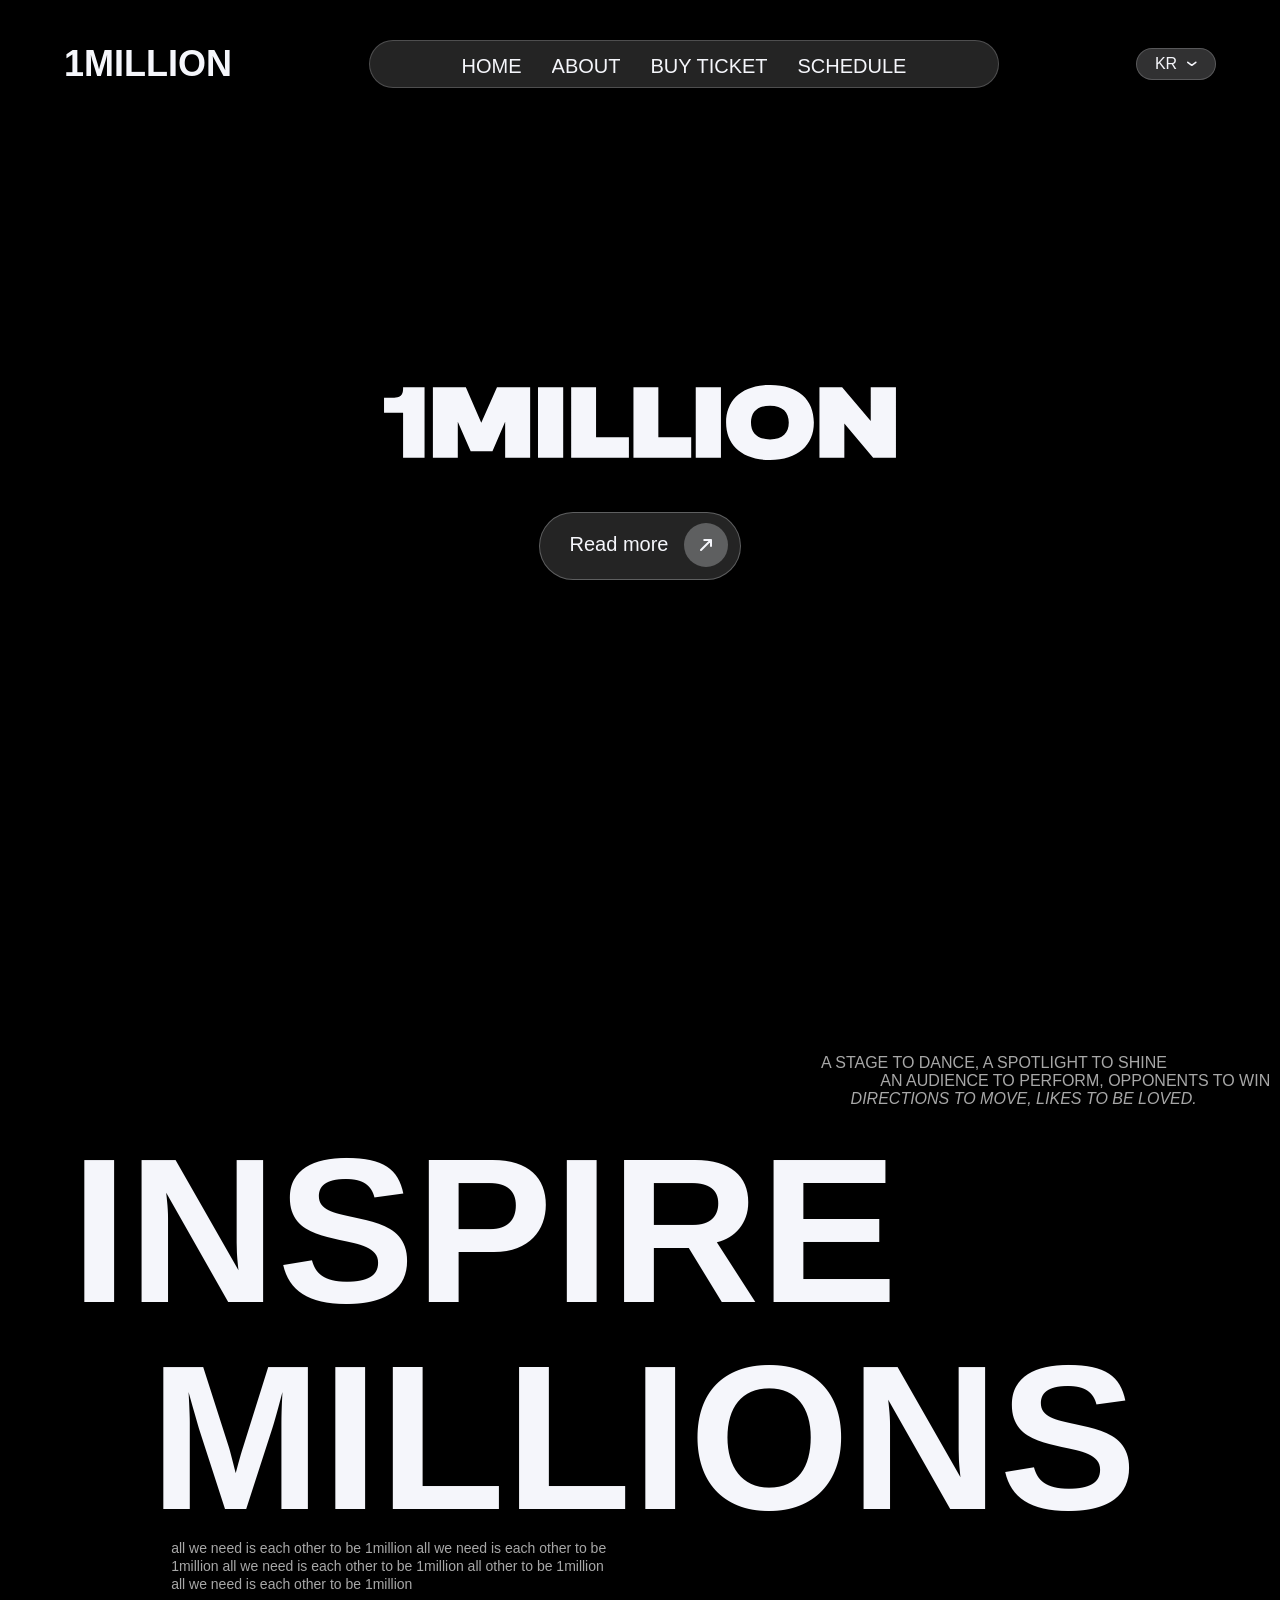
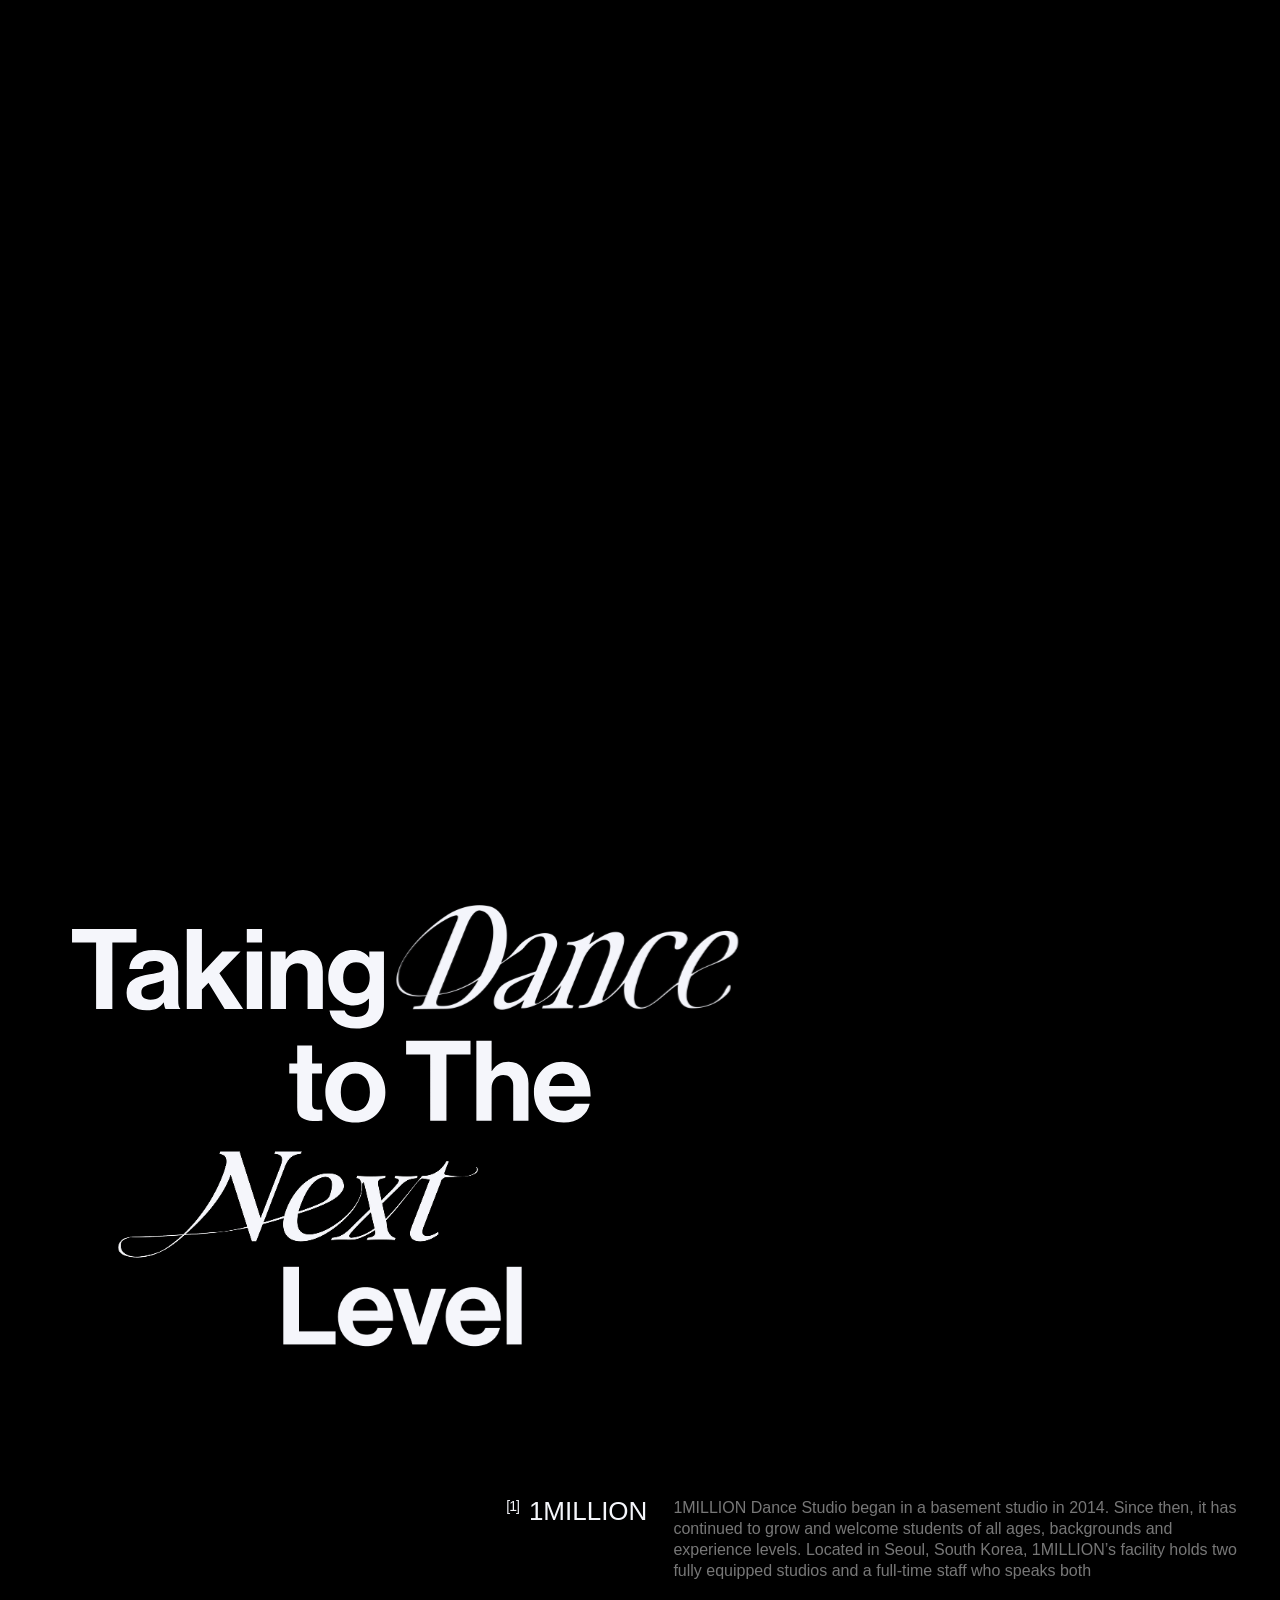
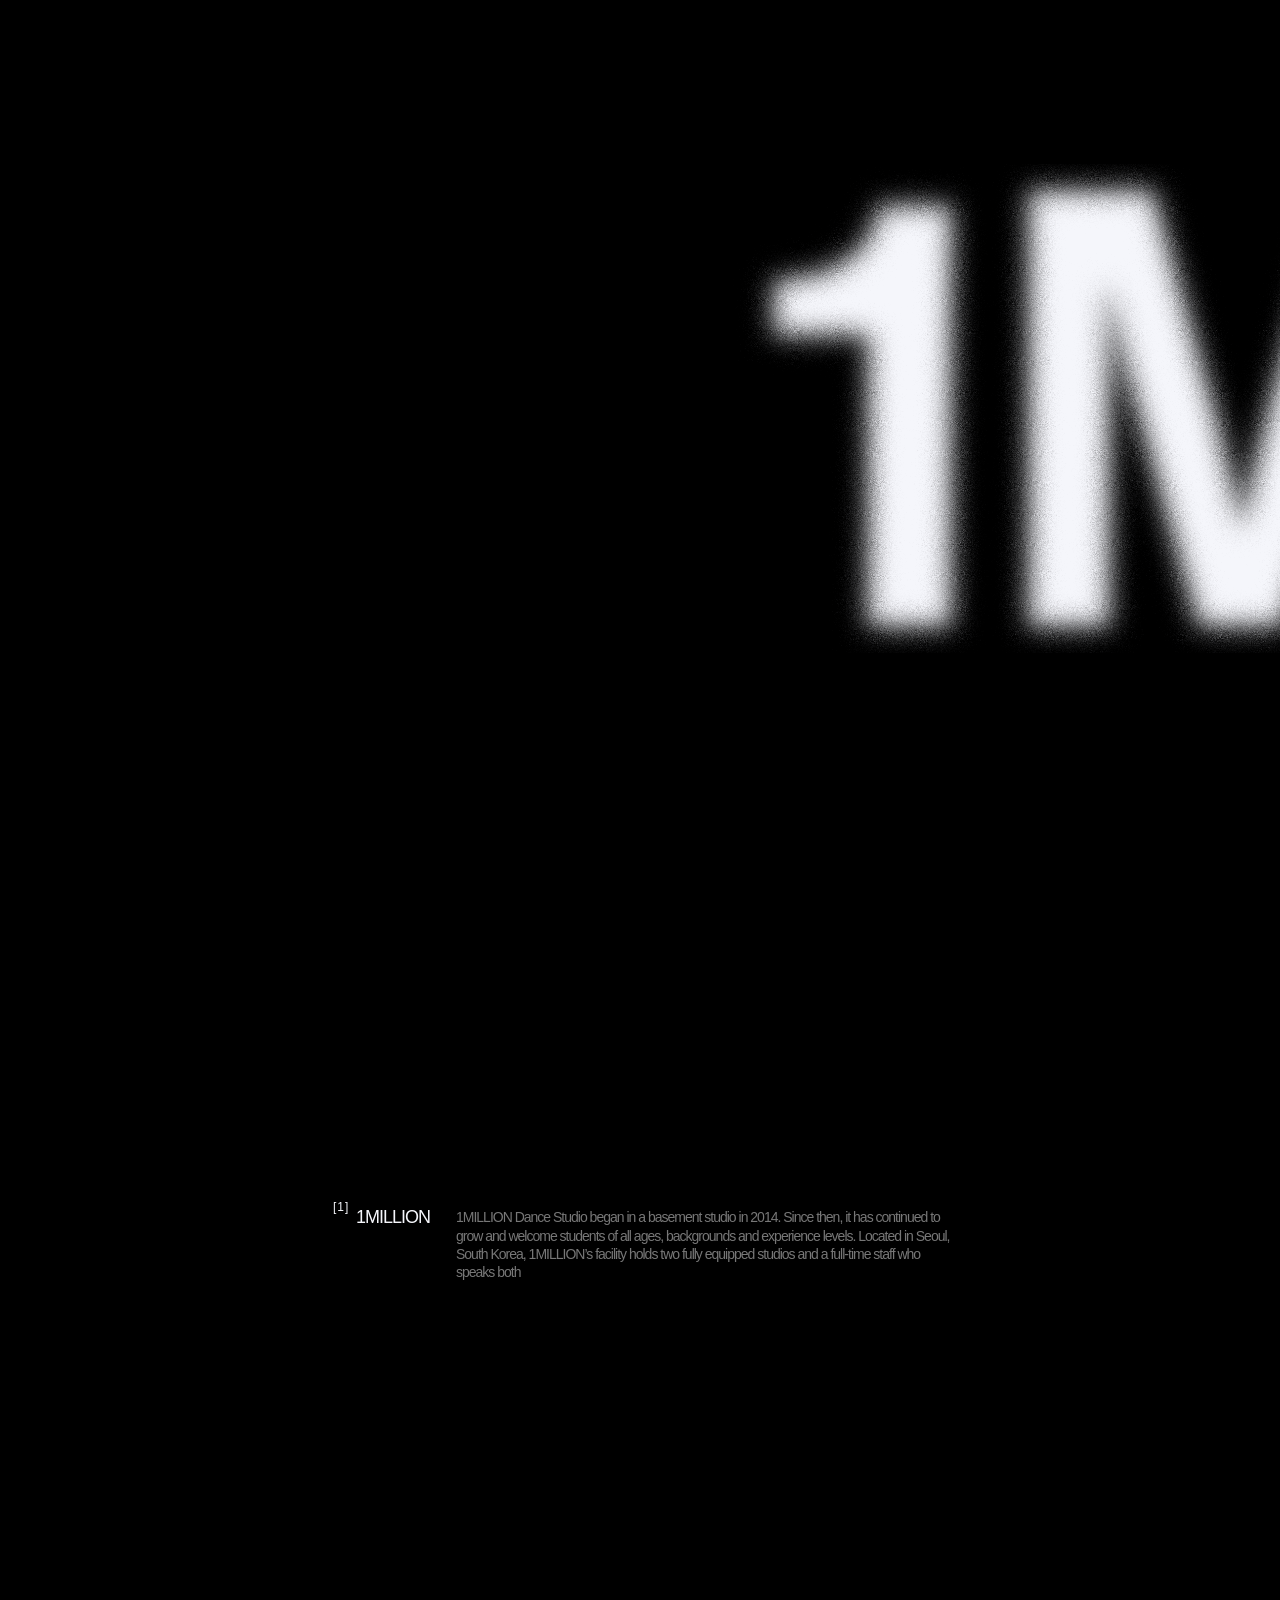
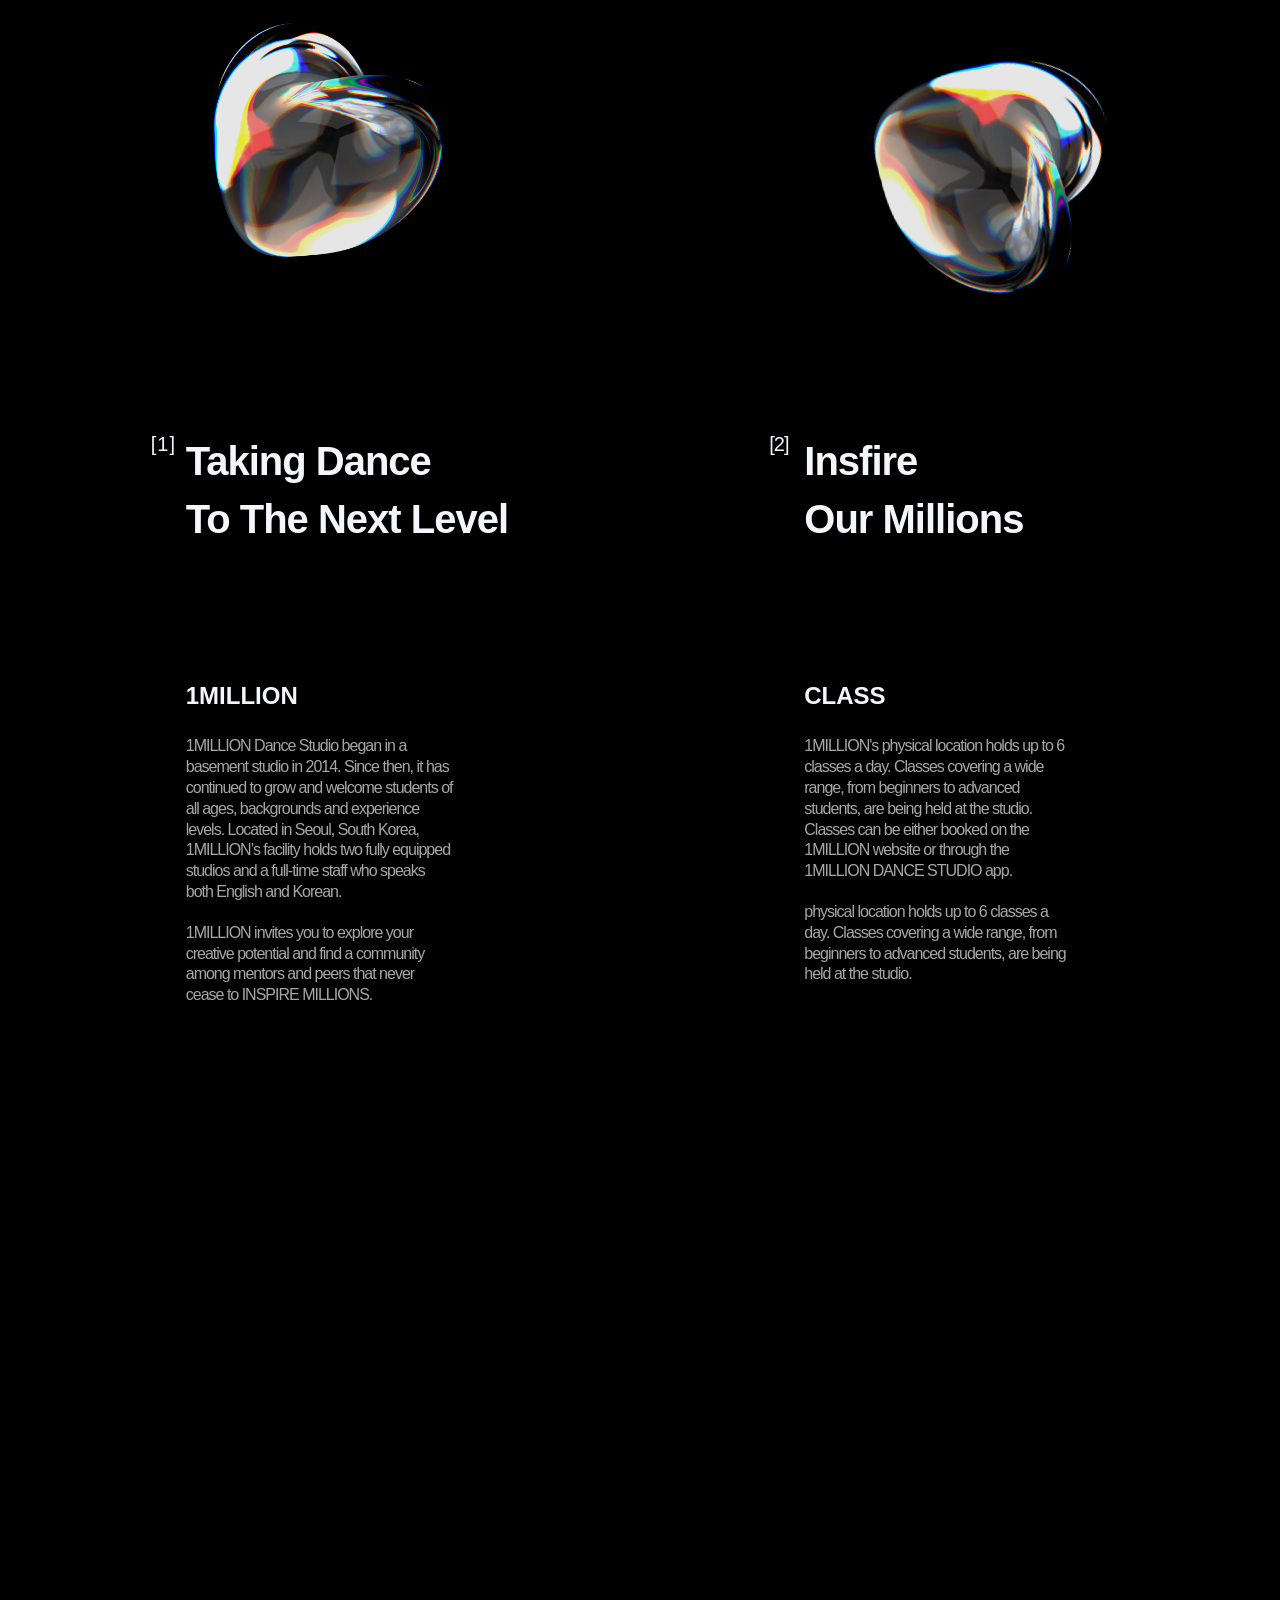
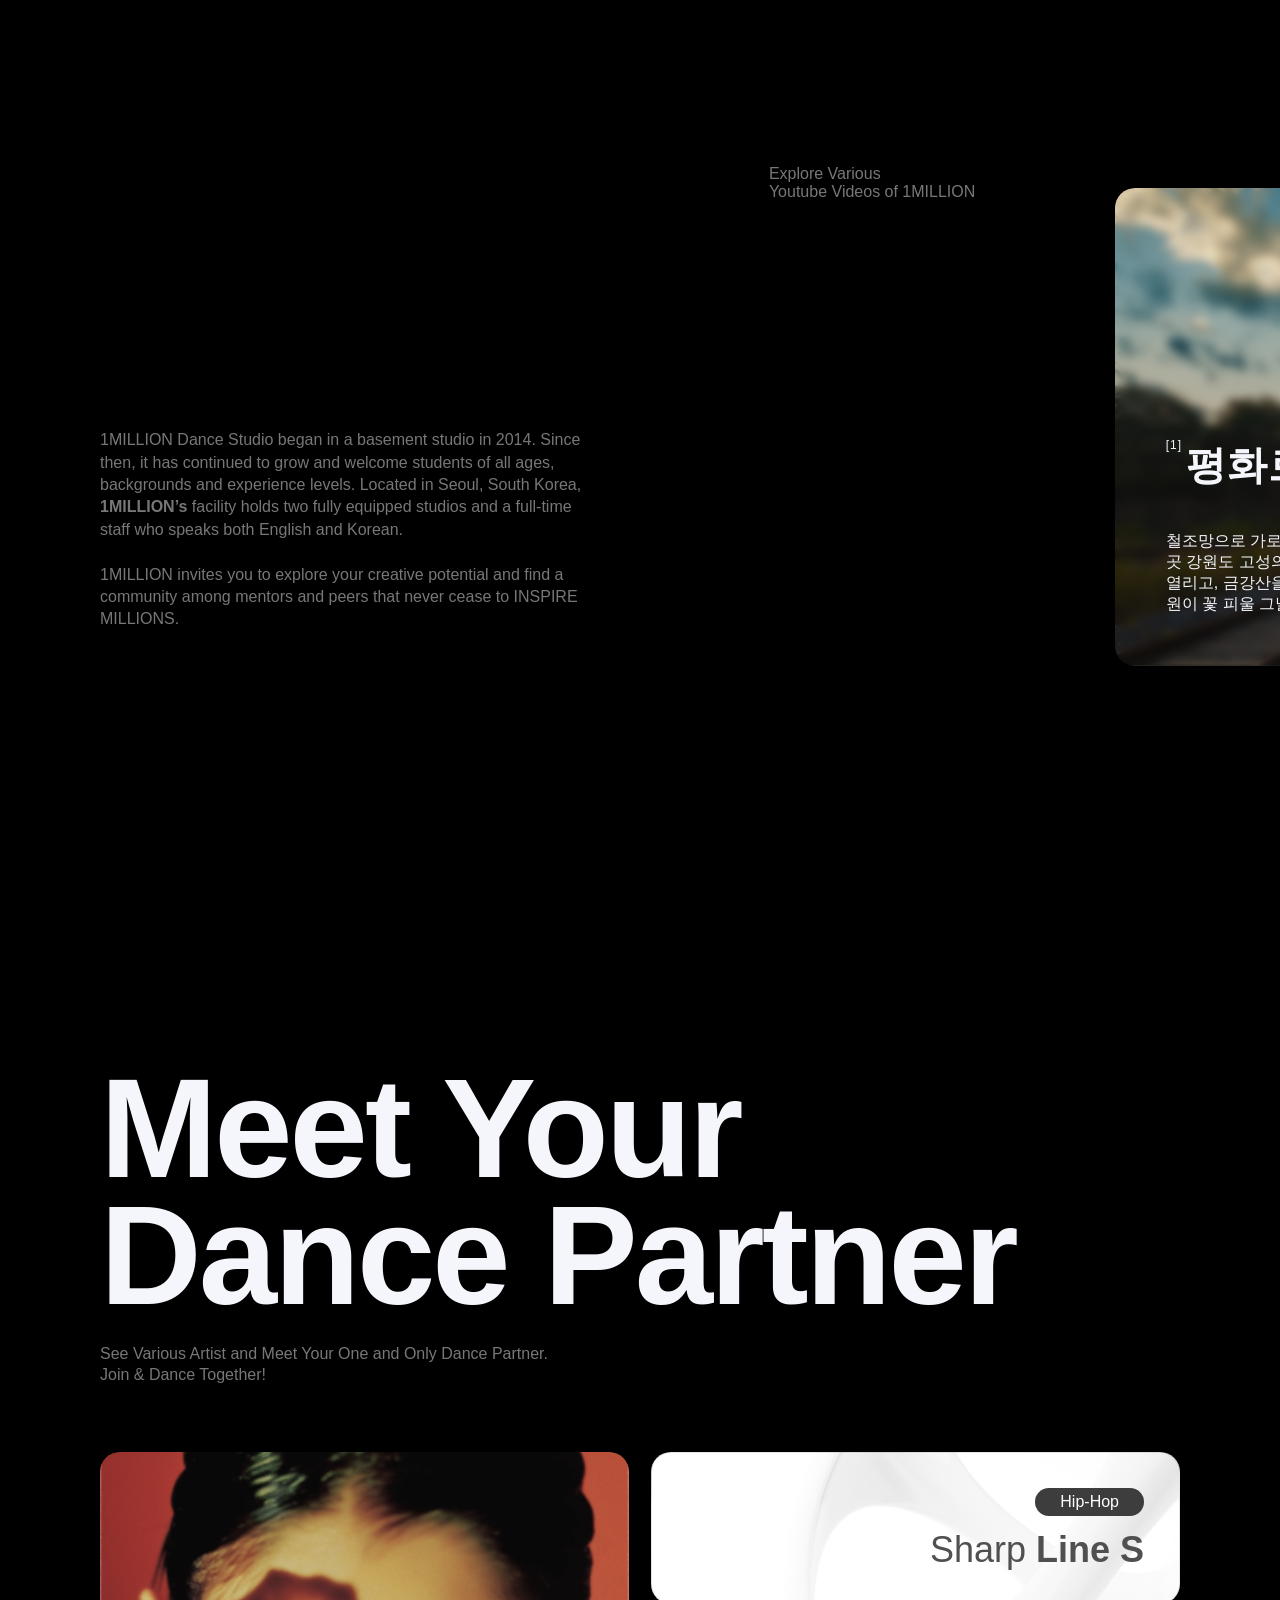
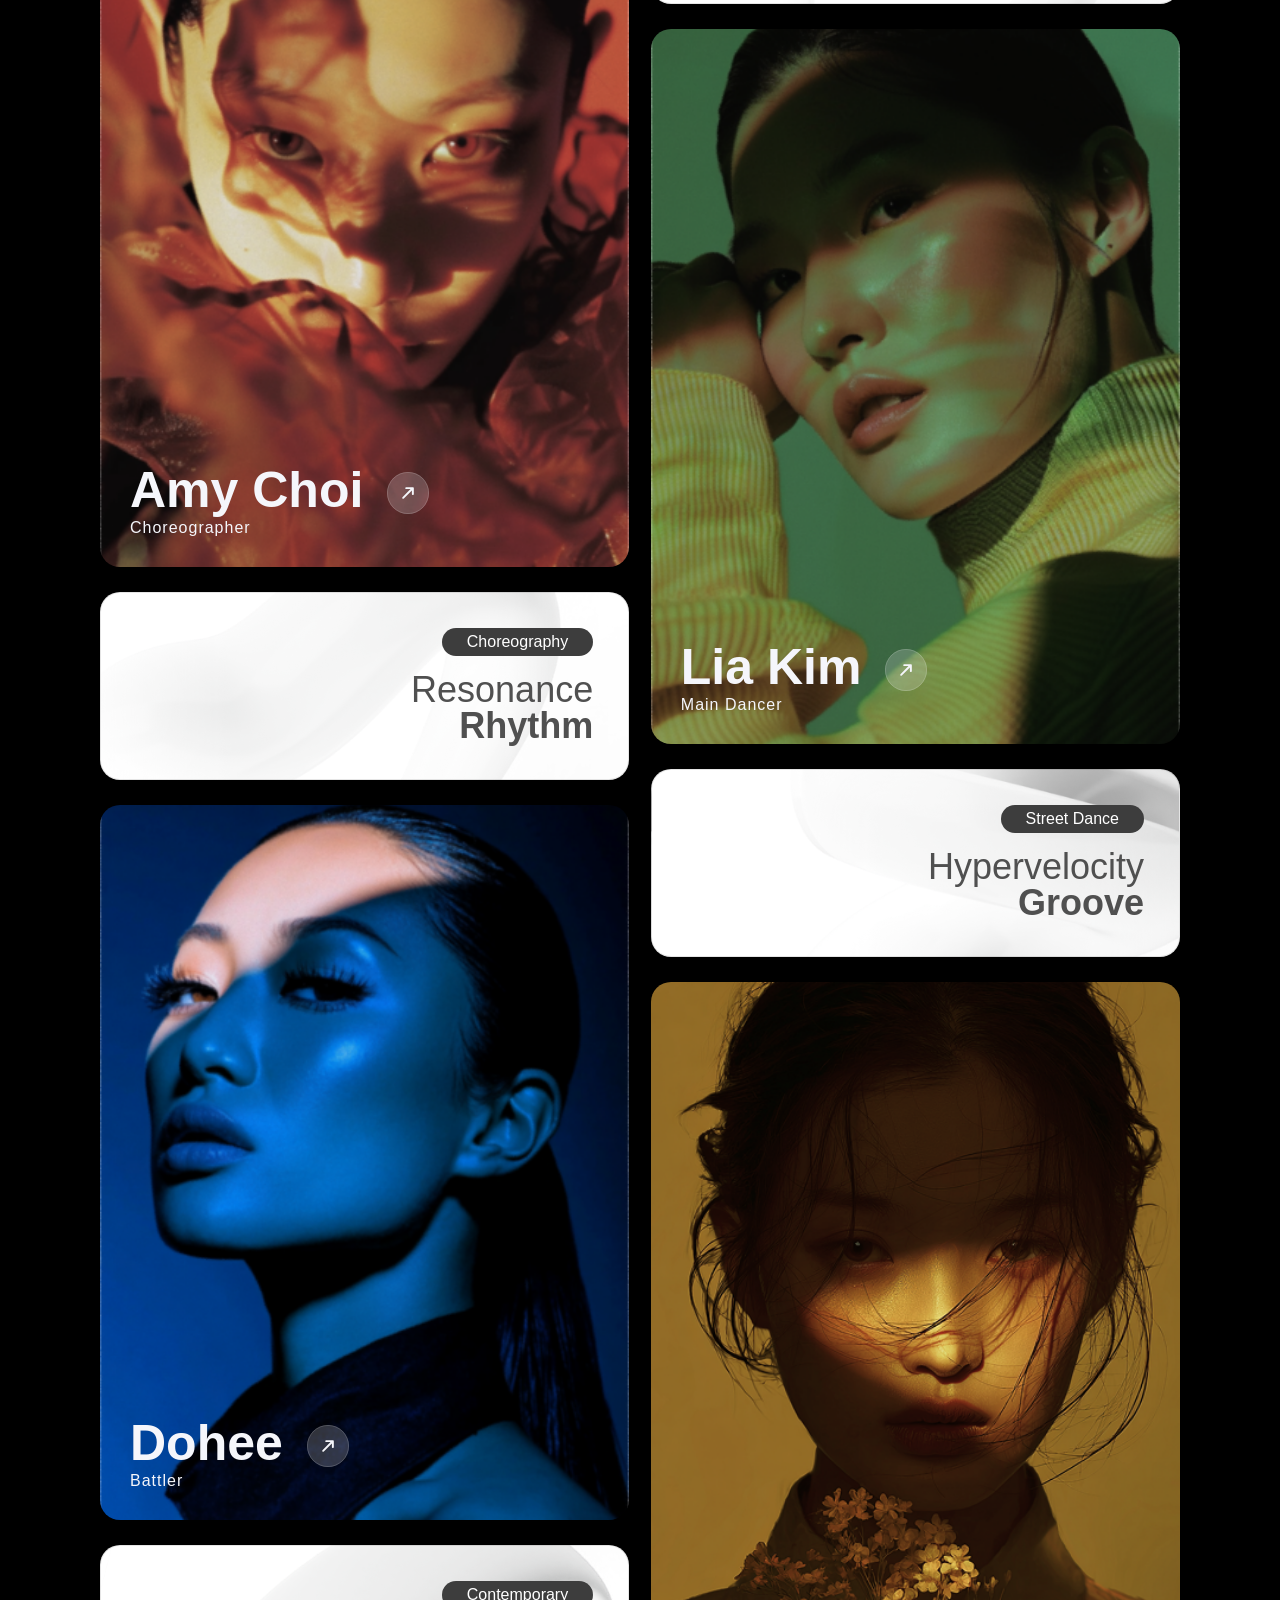
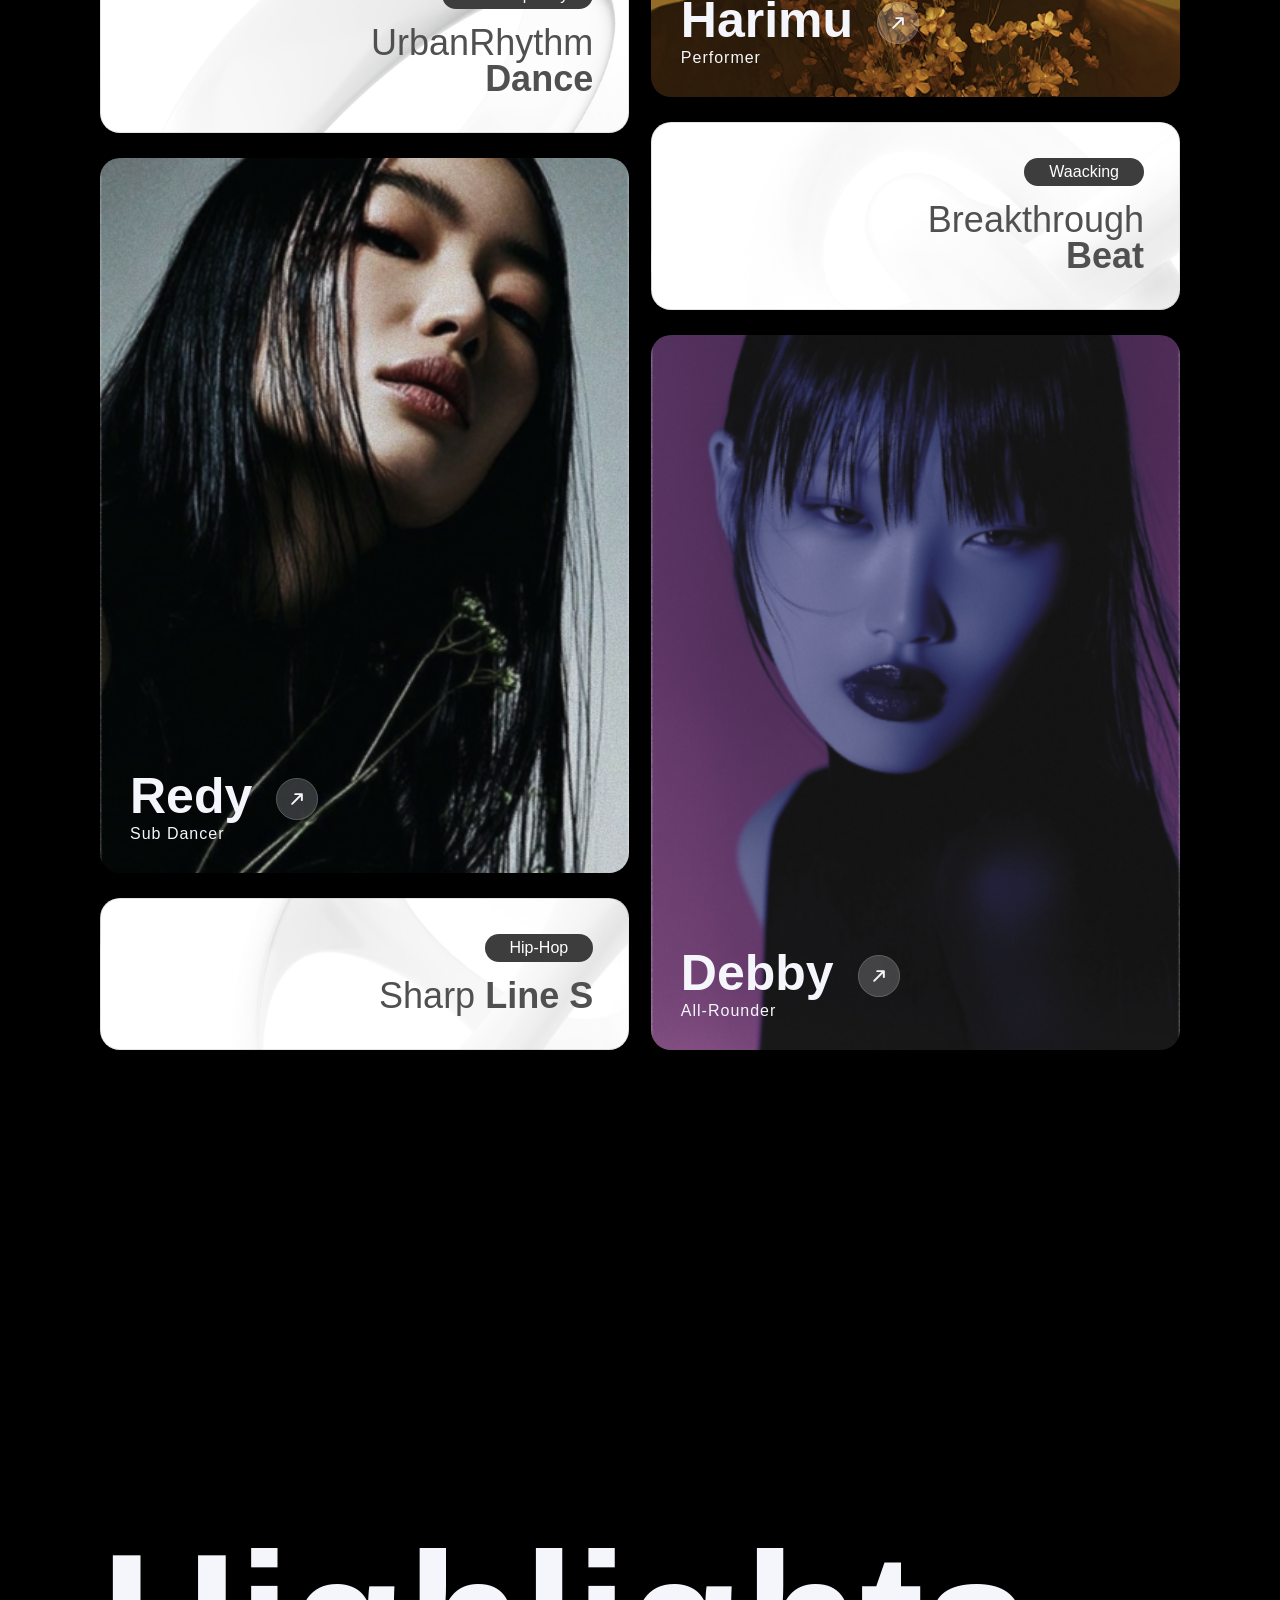
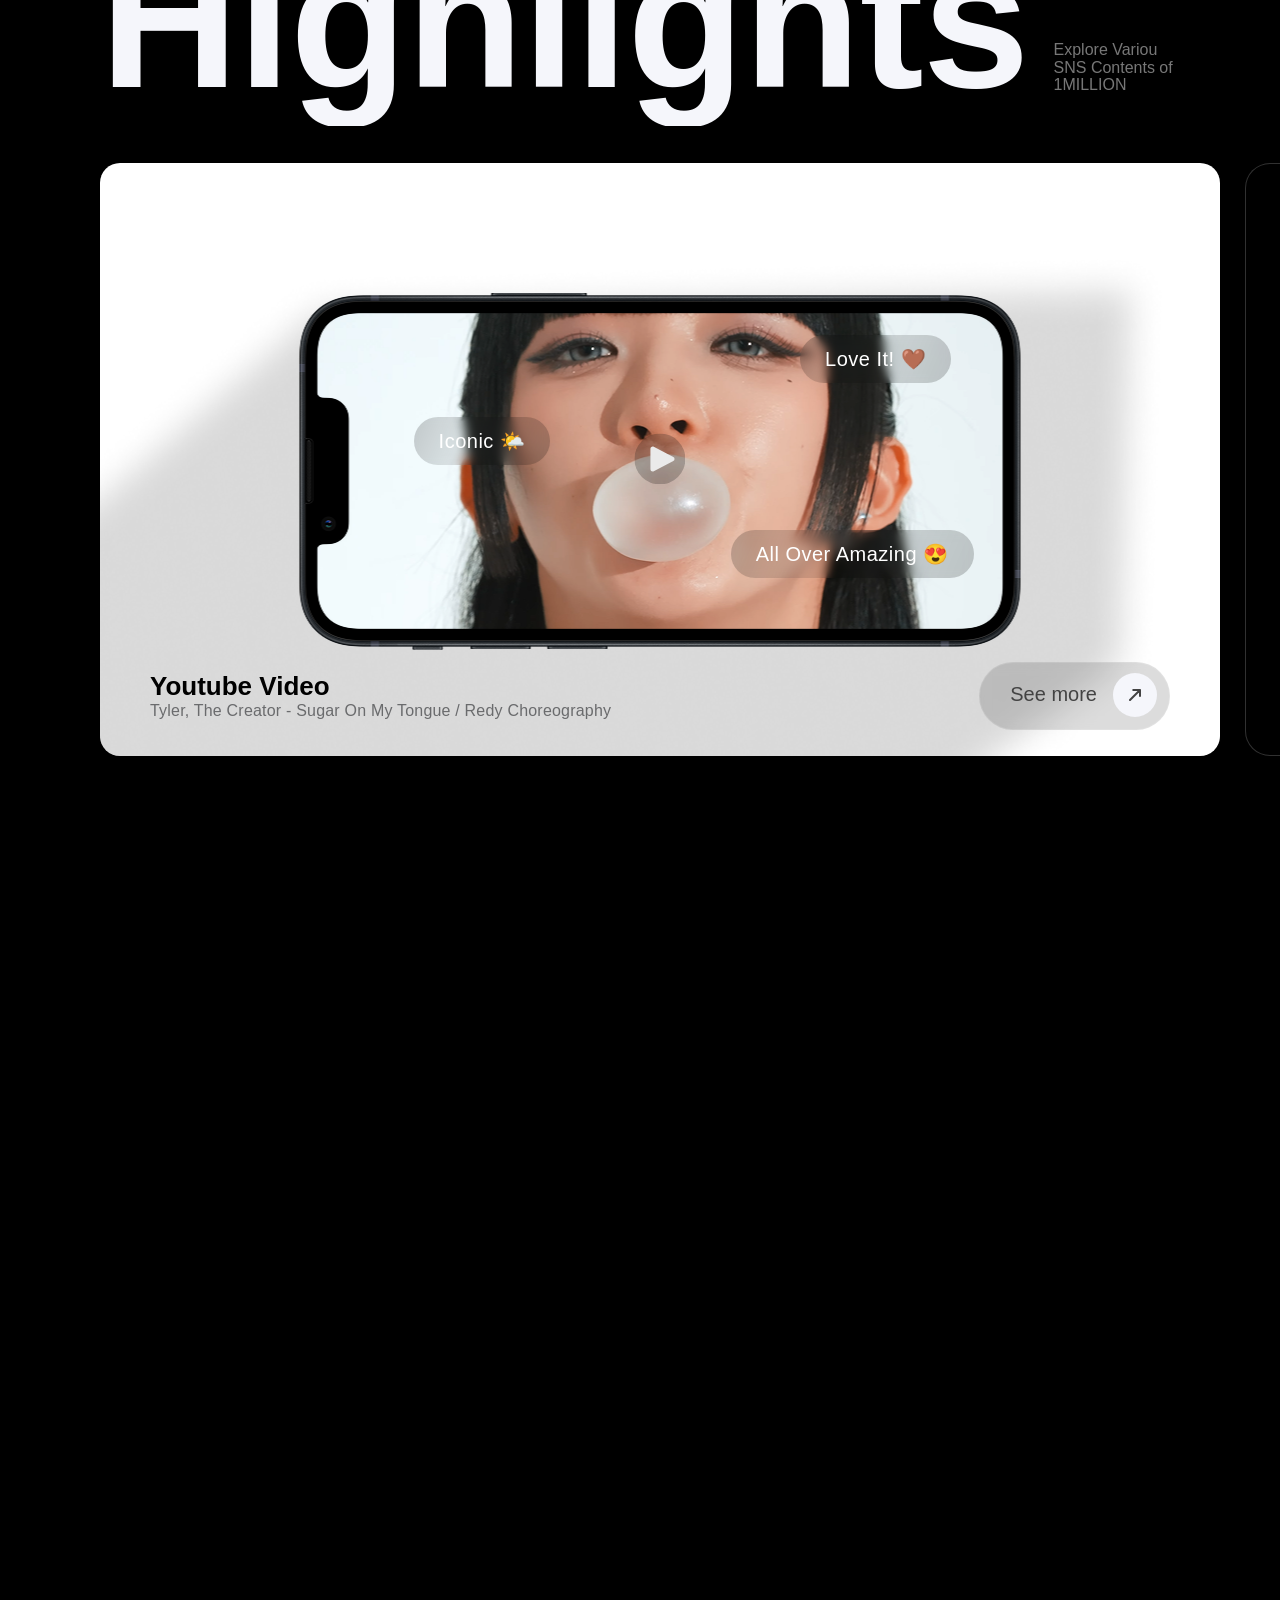
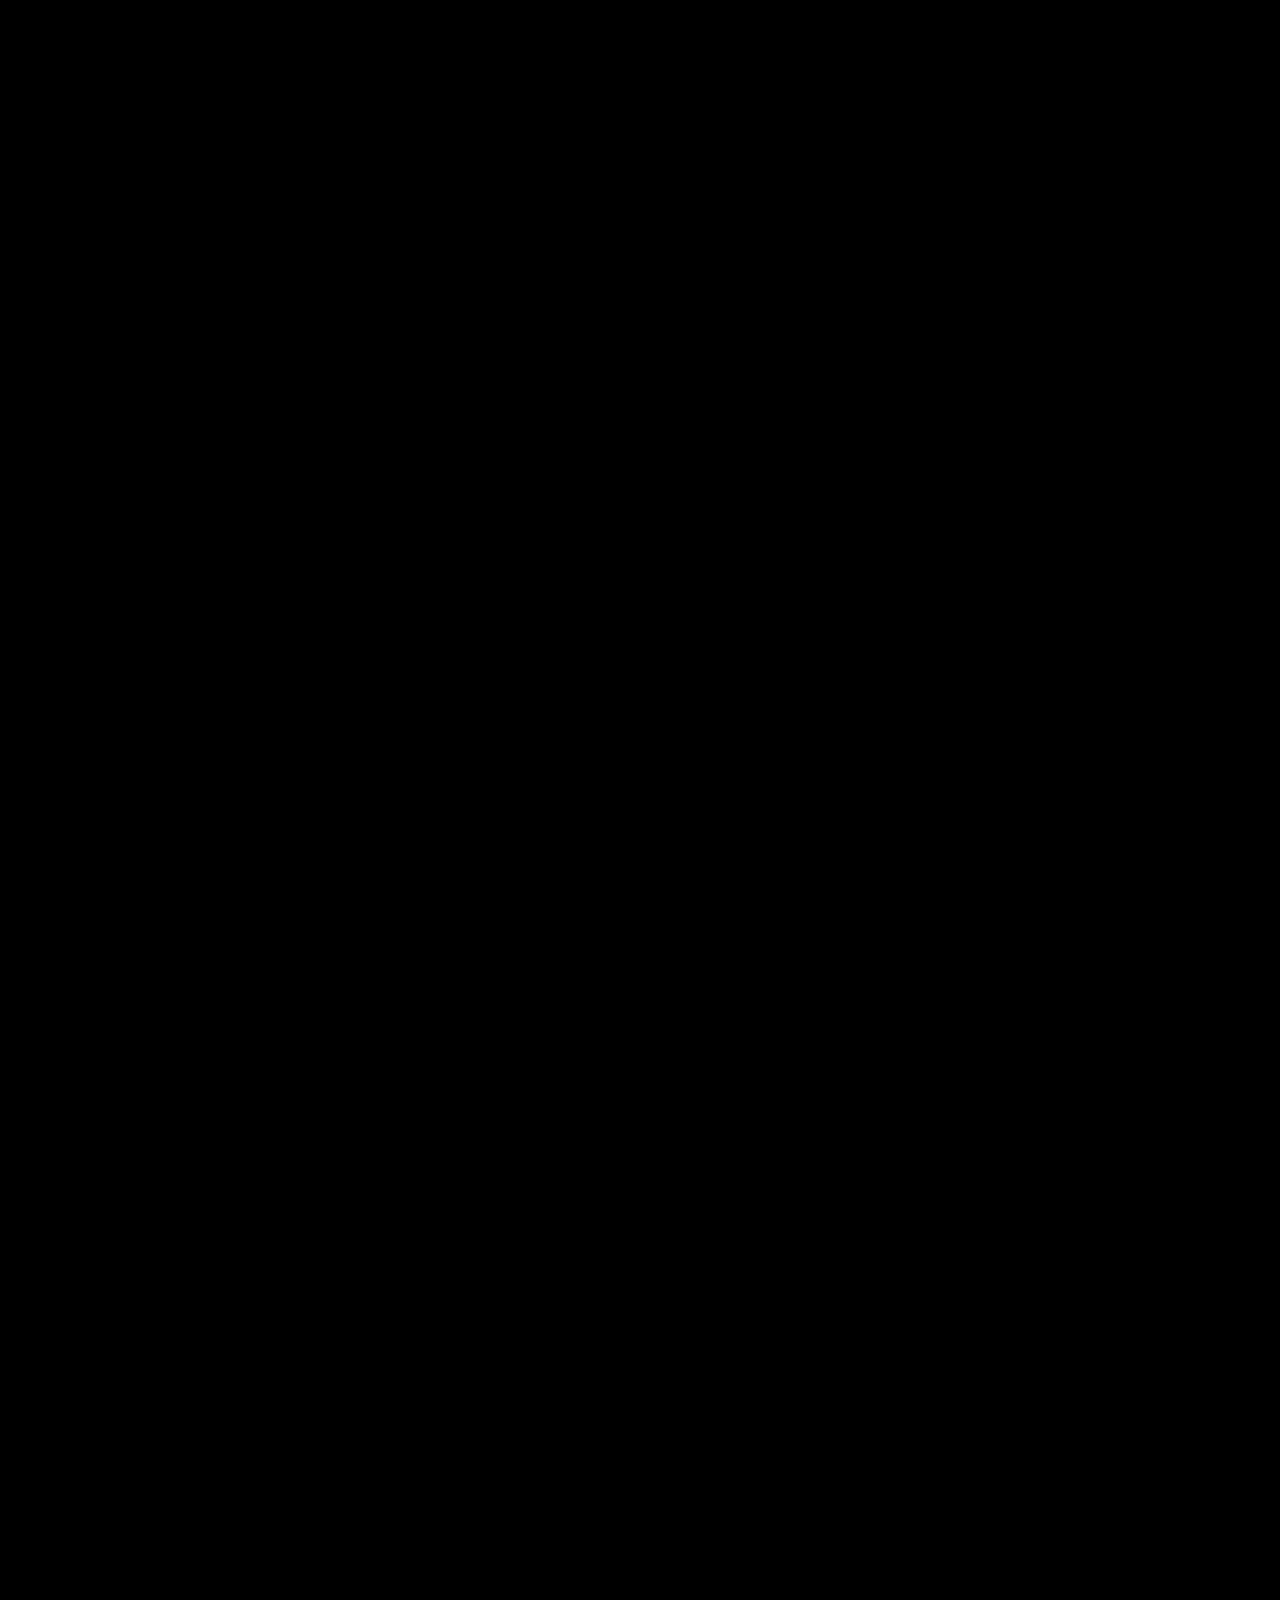
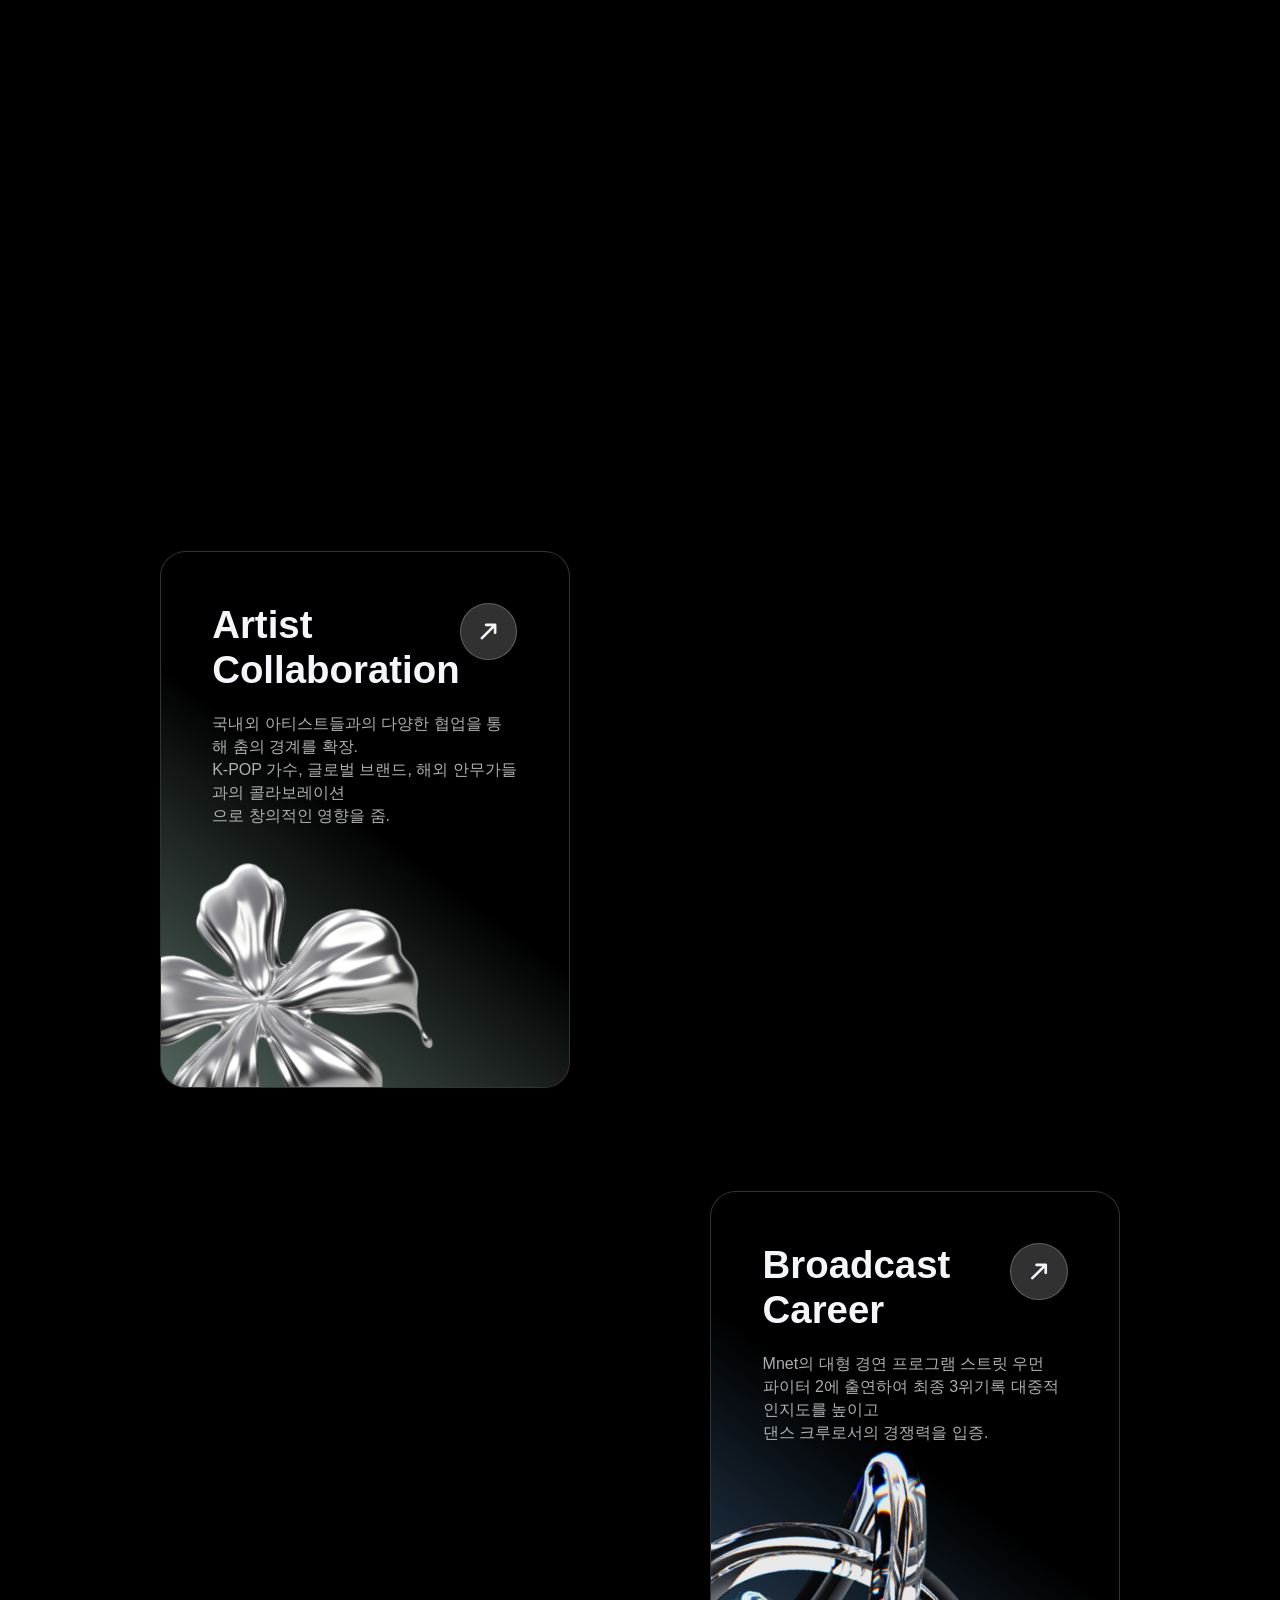
==== commit 7d8ba2ff: "test" ====
--- a/index.html
+++ b/index.html
@@ -13,7 +13,7 @@
     <link href="https://fonts.cdnfonts.com/css/neue-haas-grotesk-display-pro" rel="stylesheet">
     <link href="https://fonts.cdnfonts.com/css/neue-haas-grotesk-display-pro" rel="stylesheet">
     <link href="https://cdn.jsdelivr.net/npm/typeface-hk-grotesk@1.0.0/index.min.css" rel="stylesheet">
-    <link rel="stylesheet" href="https://cdn.jsdelivr.net/npm/swiper@9/swiper-bundle.min.css"/>
+    <link rel="stylesheet" href="https://cdn.jsdelivr.net/npm/swiper@9/swiper-bundle.min.css" />
     <script src="js/jquery-3.3.1.min.js"></script>
     <script src="js/scrolla.jquery.min.js"></script>
     <script src="js/splitting.min.js"></script>
@@ -68,11 +68,11 @@
                 <source src="img/mainhome-video.mp4">
             </video>
             <div class="video-txt-box">
-                <span class="video-logo"><img src="img/video-logo.svg" alt=""></span>
-                <a href="#" class="morebtn">
-                    <p>Read more</p>
-                    <span class="icon-box"><img src="img/read-More-Icon.svg" alt=""></span>
-                </a>
+                <span class="video-logo"><img src="img/video-logo.svg" alt="" class="name"></span>
+                <div class="mainBtn"><a href="#" class="dark-btn morebtn">
+                        Read more <span class="icon-box"><img src="img/dark-button-arrow.svg" alt=""></span>
+                    </a>
+                </div>
             </div>
         </div>
     </section>
@@ -703,174 +703,176 @@
 
     <!-- class lineup -->
     <section class="lineup"">
-        <div class="inner">
-            <div class="text-box animate" data-animate="motion">
-                <div class="tit">Class Lineup</div>
-                <div class="sub-tit">Explore Various <br> Levels of Classes</div>
-            </div>
-            <div class="card-wrap">
-                <button class="navbtn prev"><img src="img/btn-prev.svg" alt=""></button>
-                <div class="cards">
-                    <div class="card animate" data-animate="motion">
-                        <div class="top-box">
-                            <p class="tit">Step by 1M</p>
-                            <img src="img/class-card-yellow.svg" alt="">
-                        </div>
-                        <div class="skill-box">
-                            <div class="bar-box">
-                                <p class="skill">Skill</p>
-                                <span class="bar persent1"></span>
-                            </div>
-                            <div class="bar-box">
-                                <p class="skill">Choreograghy</p>
-                                <span class="bar persent2"></span>
-                            </div>
-                            <div class="bar-box">
-                                <p class="skill">Movement</p>
-                                <span class="bar persent3"></span>
-                            </div>
-                        </div>
-                        <div class="dark">
-                            <a href="#" class="dark-btn a">Class Schedule
-                                <span><img src="img/dark-button-arrow.svg""></span>
+        <div class=" inner">
+        <div class="text-box animate" data-animate="motion">
+            <div class="tit">Class Lineup</div>
+            <div class="sub-tit">Explore Various <br> Levels of Classes</div>
+        </div>
+        <div class="card-wrap">
+            <button class="navbtn prev"><img src="img/btn-prev.svg" alt=""></button>
+            <div class="cards">
+                <div class="card animate" data-animate="motion">
+                    <div class="top-box">
+                        <p class="tit">Step by 1M</p>
+                        <img src="img/class-card-yellow.svg" alt="">
+                    </div>
+                    <div class="skill-box">
+                        <div class="bar-box">
+                            <p class="skill">Skill</p>
+                            <span class="bar persent1"></span>
+                        </div>
+                        <div class="bar-box">
+                            <p class="skill">Choreograghy</p>
+                            <span class="bar persent2"></span>
+                        </div>
+                        <div class="bar-box">
+                            <p class="skill">Movement</p>
+                            <span class="bar persent3"></span>
+                        </div>
+                    </div>
+                    <div class="dark">
+                        <a href="#" class="dark-btn a">Class Schedule
+                            <span><img src="img/dark-button-arrow.svg""></span>
                             </a>
                         </div>
                     </div>
                     <div class=" card animate" data-animate="motion">
-                        <div class="top-box">
-                            <p class="tit">Starter</p>
-                            <img src="img/class-card-pink.svg" alt="">
-                        </div>
-                        <div class="skill-box">
-                            <div class="bar-box">
-                                <p class="skill">Skill</p>
-                                <span class="bar persent1"></span>
-                            </div>
-                            <div class="bar-box">
-                                <p class="skill">Choreograghy</p>
-                                <span class="bar persent2"></span>
-                            </div>
-                            <div class="bar-box">
-                                <p class="skill">Movement</p>
-                                <span class="bar persent3"></span>
-                            </div>
-                        </div>
-                        <div class="dark">
-                            <a href="#" class="dark-btn a">Class Schedule
-                                <span><img src="img/dark-button-arrow.svg""></span>
+                                <div class="top-box">
+                                    <p class="tit">Starter</p>
+                                    <img src="img/class-card-pink.svg" alt="">
+                                </div>
+                                <div class="skill-box">
+                                    <div class="bar-box">
+                                        <p class="skill">Skill</p>
+                                        <span class="bar persent1"></span>
+                                    </div>
+                                    <div class="bar-box">
+                                        <p class="skill">Choreograghy</p>
+                                        <span class="bar persent2"></span>
+                                    </div>
+                                    <div class="bar-box">
+                                        <p class="skill">Movement</p>
+                                        <span class="bar persent3"></span>
+                                    </div>
+                                </div>
+                                <div class="dark">
+                                    <a href="#" class="dark-btn a">Class Schedule
+                                        <span><img src="img/dark-button-arrow.svg""></span>
                             </a>
                         </div>
                     </div>
                     <div class=" card animate" data-animate="motion">
-                        <div class="top-box">
-                            <p class="tit">Learner</p>
-                            <img src="img/class-card-green.svg" alt="">
-                        </div>
-                        <div class="skill-box">
-                            <div class="bar-box">
-                                <p class="skill">Skill</p>
-                                <span class="bar persent1"></span>
-                            </div>
-                            <div class="bar-box">
-                                <p class="skill">Choreograghy</p>
-                                <span class="bar persent2"></span>
-                            </div>
-                            <div class="bar-box">
-                                <p class="skill">Movement</p>
-                                <span class="bar persent3"></span>
-                            </div>
-                        </div>
-                        <div class="dark">
-                            <a href="#" class="dark-btn a">Class Schedule
-                                <span><img src="img/dark-button-arrow.svg""></span>
+                                            <div class="top-box">
+                                                <p class="tit">Learner</p>
+                                                <img src="img/class-card-green.svg" alt="">
+                                            </div>
+                                            <div class="skill-box">
+                                                <div class="bar-box">
+                                                    <p class="skill">Skill</p>
+                                                    <span class="bar persent1"></span>
+                                                </div>
+                                                <div class="bar-box">
+                                                    <p class="skill">Choreograghy</p>
+                                                    <span class="bar persent2"></span>
+                                                </div>
+                                                <div class="bar-box">
+                                                    <p class="skill">Movement</p>
+                                                    <span class="bar persent3"></span>
+                                                </div>
+                                            </div>
+                                            <div class="dark">
+                                                <a href="#" class="dark-btn a">Class Schedule
+                                                    <span><img src="img/dark-button-arrow.svg""></span>
                             </a>
                         </div>
                     </div>
                     <div class=" card animate" data-animate="motion">
-                        <div class="top-box">
-                            <p class="tit">Master</p>
-                            <img src="img/class-card-sky.svg" alt="">
-                        </div>
-                        <div class="skill-box">
-                            <div class="bar-box">
-                                <p class="skill">Skill</p>
-                                <span class="bar persent1"></span>
-                            </div>
-                            <div class="bar-box">
-                                <p class="skill">Choreograghy</p>
-                                <span class="bar persent2"></span>
-                            </div>
-                            <div class="bar-box">
-                                <p class="skill">Movement</p>
-                                <span class="bar persent3"></span>
-                            </div>
-                        </div>
-                        <div class="dark">
-                            <a href="#" class="dark-btn a">Class Schedule
-                                <span><img src="img/dark-button-arrow.svg""></span>
+                                                        <div class="top-box">
+                                                            <p class="tit">Master</p>
+                                                            <img src="img/class-card-sky.svg" alt="">
+                                                        </div>
+                                                        <div class="skill-box">
+                                                            <div class="bar-box">
+                                                                <p class="skill">Skill</p>
+                                                                <span class="bar persent1"></span>
+                                                            </div>
+                                                            <div class="bar-box">
+                                                                <p class="skill">Choreograghy</p>
+                                                                <span class="bar persent2"></span>
+                                                            </div>
+                                                            <div class="bar-box">
+                                                                <p class="skill">Movement</p>
+                                                                <span class="bar persent3"></span>
+                                                            </div>
+                                                        </div>
+                                                        <div class="dark">
+                                                            <a href="#" class="dark-btn a">Class Schedule
+                                                                <span><img src="img/dark-button-arrow.svg""></span>
                             </a>
                         </div>
                     </div>
-                    <div class="card animate" data-animate="motion">
-                        <div class="top-box">
-                            <p class="tit">Pro Class</p>
-                            <img src="img/class-card-blue.svg" alt="">
-                        </div>
-                        <div class="skill-box">
-                            <div class="bar-box">
-                                <p class="skill">Skill</p>
-                                <span class="bar persent1"></span>
-                            </div>
-                            <div class="bar-box">
-                                <p class="skill">Choreograghy</p>
-                                <span class="bar persent2"></span>
-                            </div>
-                            <div class="bar-box">
-                                <p class="skill">Movement</p>
-                                <span class="bar persent3"></span>
-                            </div>
-                        </div>
-                        <div class="dark">
-                            <a href="#" class="dark-btn a">Class Schedule
-                                <span><img src="img/dark-button-arrow.svg""></span>
+                    <div class=" card animate" data-animate="motion">
+                                                                    <div class="top-box">
+                                                                        <p class="tit">Pro Class</p>
+                                                                        <img src="img/class-card-blue.svg" alt="">
+                                                                    </div>
+                                                                    <div class="skill-box">
+                                                                        <div class="bar-box">
+                                                                            <p class="skill">Skill</p>
+                                                                            <span class="bar persent1"></span>
+                                                                        </div>
+                                                                        <div class="bar-box">
+                                                                            <p class="skill">Choreograghy</p>
+                                                                            <span class="bar persent2"></span>
+                                                                        </div>
+                                                                        <div class="bar-box">
+                                                                            <p class="skill">Movement</p>
+                                                                            <span class="bar persent3"></span>
+                                                                        </div>
+                                                                    </div>
+                                                                    <div class="dark">
+                                                                        <a href="#" class="dark-btn a">Class Schedule
+                                                                            <span><img src="img/dark-button-arrow.svg""></span>
                             </a>
                         </div>
                     </div>
-                    <div class="card animate" data-animate="motion">
-                        <div class="top-box">
-                            <p class="tit">Pop-up</p>
-                            <img src="img/class-card-purple.svg"
-                                alt="">
-                        </div>
-                        <div class="skill-box">
-                            <div class="bar-box">
-                                <p class="skill">Skill</p>
-                                <span
-                                    class="bar persent1"></span>
-                            </div>
-                            <div class="bar-box">
-                                <p class="skill">
-                                    Choreograghy</p>
-                                <span
-                                    class="bar persent2"></span>
-                            </div>
-                            <div class="bar-box">
-                                <p class="skill">Movement
-                                </p>
-                                <span
-                                    class="bar persent3"></span>
-                            </div>
-                        </div>
-                        <div class="dark">
-                            <a href="#" class="dark-btn a">Class Schedule
-                                <span><img src="img/dark-button-arrow.svg""></span>
+                    <div class=" card animate" data-animate="motion">
+                                                                                <div class="top-box">
+                                                                                    <p class="tit">Pop-up</p>
+                                                                                    <img src="img/class-card-purple.svg"
+                                                                                        alt="">
+                                                                                </div>
+                                                                                <div class="skill-box">
+                                                                                    <div class="bar-box">
+                                                                                        <p class="skill">Skill</p>
+                                                                                        <span
+                                                                                            class="bar persent1"></span>
+                                                                                    </div>
+                                                                                    <div class="bar-box">
+                                                                                        <p class="skill">
+                                                                                            Choreograghy</p>
+                                                                                        <span
+                                                                                            class="bar persent2"></span>
+                                                                                    </div>
+                                                                                    <div class="bar-box">
+                                                                                        <p class="skill">Movement
+                                                                                        </p>
+                                                                                        <span
+                                                                                            class="bar persent3"></span>
+                                                                                    </div>
+                                                                                </div>
+                                                                                <div class="dark">
+                                                                                    <a href="#" class="dark-btn a">Class
+                                                                                        Schedule
+                                                                                        <span><img
+                                                                                                src="img/dark-button-arrow.svg""></span>
                             </a>
                         </div>
                     </div>
                 </div>
-                <button class="navbtn next"><img src="img/btn-next.svg" alt=""></button>
-            </div>
-        </div>
+                <button class=" navbtn next"><img src="img/btn-next.svg" alt=""></button>
+                                                                                </div>
+                                                                    </div>
     </section>
 
 
@@ -899,7 +901,7 @@
                                 </div>
                             </div>
                         </div>
-                        
+
                         <div class="playbox">
                             <img src="img/upcoming-youtube-img.svg" alt="" class="youtube">
                             <a href="https://www.youtube.com/watch?v=E0Wwol6mVO4">
@@ -943,86 +945,86 @@
                 </a>
             </div>
             <div class=" marquee-wrap">
-                <ul class="marquee-inner">
-                    <li>
-                        <img src="img/voguing-1.svg" alt="">
-                        <p class="sub-tit">Voguing</p>
-                    </li>
-                    <li>
-                        <img src="img/voguing-2.svg" alt="">
-                    </li>
-                    <li>
-                        <img src="img/street-jazz-1.svg" alt="">
-                        <p class="sub-tit">StreetJazz</p>
-                    </li>
-                    <li>
-                        <img src="img/street-jazz-2.svg" alt="">
-                    </li>
-                    <li>
-                        <img src="img/choreqraphy-1.svg" alt="">
-                        <p class="sub-tit">choreqraphy</p>
-                    </li>
-                    <li>
-                        <img src="img/choreograghy-2.svg" alt="">
-                    </li>
-                    <li>
-                        <img src="img/waaking-1.svg" alt="">
-                        <p class="sub-tit">waaking</p>
-                    </li>
-                    <li>
-                        <img src="img/waaking-2.svg" alt="">
-                    </li>
-                    <li>
-                        <img src="img/hiphop-1.svg" alt="">
-                        <p class="sub-tit">Hip-Hop</p>
-                    </li>
-                    <li>
-                        <img src="img/hiphop-2.svg" alt="">
-                    </li>
-                    <li>
-                        <img src="img/contemporary-1.svg" alt="">
-                        <p class="sub-tit">Contemporary</p>
-                    </li>
-                    <li>
-                        <img src="img/voguing-1.svg" alt="">
-                        <p class="sub-tit">Voguing</p>
-                    </li>
-                    <li>
-                        <img src="img/voguing-2.svg" alt="">
-                    </li>
-                    <li>
-                        <img src="img/street-jazz-1.svg" alt="">
-                        <p class="sub-tit">StreetJazz</p>
-                    </li>
-                    <li>
-                        <img src="img/street-jazz-2.svg" alt="">
-                    </li>
-                    <li>
-                        <img src="img/choreqraphy-1.svg" alt="">
-                        <p class="sub-tit">choreqraphy</p>
-                    </li>
-                    <li>
-                        <img src="img/choreograghy-2.svg" alt="">
-                    </li>
-                    <li>
-                        <img src="img/waaking-1.svg" alt="">
-                        <p class="sub-tit">waaking</p>
-                    </li>
-                    <li>
-                        <img src="img/waaking-2.svg" alt="">
-                    </li>
-                    <li>
-                        <img src="img/hiphop-1.svg" alt="">
-                        <p class="sub-tit">Hip-Hop</p>
-                    </li>
-                    <li>
-                        <img src="img/hiphop-2.svg" alt="">
-                    </li>
-                    <li>
-                        <img src="img/contemporary-1.svg" alt="">
-                        <p class="sub-tit">Contemporary</p>
-                    </li>
-                </ul>
+                        <ul class="marquee-inner">
+                            <li>
+                                <img src="img/voguing-1.svg" alt="">
+                                <p class="sub-tit">Voguing</p>
+                            </li>
+                            <li>
+                                <img src="img/voguing-2.svg" alt="">
+                            </li>
+                            <li>
+                                <img src="img/street-jazz-1.svg" alt="">
+                                <p class="sub-tit">StreetJazz</p>
+                            </li>
+                            <li>
+                                <img src="img/street-jazz-2.svg" alt="">
+                            </li>
+                            <li>
+                                <img src="img/choreqraphy-1.svg" alt="">
+                                <p class="sub-tit">choreqraphy</p>
+                            </li>
+                            <li>
+                                <img src="img/choreograghy-2.svg" alt="">
+                            </li>
+                            <li>
+                                <img src="img/waaking-1.svg" alt="">
+                                <p class="sub-tit">waaking</p>
+                            </li>
+                            <li>
+                                <img src="img/waaking-2.svg" alt="">
+                            </li>
+                            <li>
+                                <img src="img/hiphop-1.svg" alt="">
+                                <p class="sub-tit">Hip-Hop</p>
+                            </li>
+                            <li>
+                                <img src="img/hiphop-2.svg" alt="">
+                            </li>
+                            <li>
+                                <img src="img/contemporary-1.svg" alt="">
+                                <p class="sub-tit">Contemporary</p>
+                            </li>
+                            <li>
+                                <img src="img/voguing-1.svg" alt="">
+                                <p class="sub-tit">Voguing</p>
+                            </li>
+                            <li>
+                                <img src="img/voguing-2.svg" alt="">
+                            </li>
+                            <li>
+                                <img src="img/street-jazz-1.svg" alt="">
+                                <p class="sub-tit">StreetJazz</p>
+                            </li>
+                            <li>
+                                <img src="img/street-jazz-2.svg" alt="">
+                            </li>
+                            <li>
+                                <img src="img/choreqraphy-1.svg" alt="">
+                                <p class="sub-tit">choreqraphy</p>
+                            </li>
+                            <li>
+                                <img src="img/choreograghy-2.svg" alt="">
+                            </li>
+                            <li>
+                                <img src="img/waaking-1.svg" alt="">
+                                <p class="sub-tit">waaking</p>
+                            </li>
+                            <li>
+                                <img src="img/waaking-2.svg" alt="">
+                            </li>
+                            <li>
+                                <img src="img/hiphop-1.svg" alt="">
+                                <p class="sub-tit">Hip-Hop</p>
+                            </li>
+                            <li>
+                                <img src="img/hiphop-2.svg" alt="">
+                            </li>
+                            <li>
+                                <img src="img/contemporary-1.svg" alt="">
+                                <p class="sub-tit">Contemporary</p>
+                            </li>
+                        </ul>
             </div>
         </div>
     </section>
--- a/css/style.css
+++ b/css/style.css
@@ -34,7 +34,7 @@
 .text-box .sub-tit {font-family: 'Pretendard',sans-serif; font-size:clamp(14px, 1vw, 16px)}
 
 /* 공통요소 - section 화면 */
-section {width: 100%; overflow: hidden; background: transparent !important;}
+section {width: 100%; background: transparent !important;}
 .inner {width: 95%; margin: 8vh auto; padding: 0 2vw; letter-spacing: -1px;}
 .inner2 {width: 100%; padding: 200px 100px;}
 
@@ -57,10 +57,6 @@
 .visual .visual-inner .dance {width: 100vw; height: 100vh; object-fit: cover; position: absolute; left: 0; top: 0;}
 .visual .visual-inner .dance source {max-width: 100%; height: auto;}
 .visual .visual-inner .video-txt-box {width: min(40vw,514px); height: 130px; position: absolute; top: 50%; left: 50%; transform: translate(-50%, -50%);}
-.visual .visual-inner .video-txt-box a.morebtn {display: flex; width: 212px; height: 56px; padding: 0 14px; background: rgba(255,255,255,0.18); border: 1px solid rgba(255,255,255,0.35); border-radius: 30px; backdrop-filter: blur(6px); margin: 50px auto; display: flex; justify-content: center; align-items: center;}
-.visual .visual-inner .video-txt-box a.morebtn p {font-family: 'Pretendard',sans-serif; font-size: 20px; font-weight: normal; color: #fff; padding-right: 50px;}
-.visual .visual-inner .video-txt-box a.morebtn .icon-box {width: 44px; height: 44px; background: rgba(255,255,255,0.14); border-radius: 50%; display: flex; justify-content: center; align-items: center; position: absolute; right: 5px; top: 5px;}
-.visual .visual-inner .video-txt-box a.morebtn .icon-box img {position: static;}
 
 
 .bottom-bookclass .inner .title.motion {animation: text 1.2s ease-out forwards;}
--- a/css/index.css
+++ b/css/index.css
@@ -81,6 +81,11 @@
 .menu.active .c {transform: translateY(-10px) rotate(-45deg);}
 
 .fullscreen-menu {display: none;}
+
+.visual .visual-inner .video-txt-box img.name {width: 100%; margin-bottom: 4vw;}
+.visual .visual-inner .video-txt-box .mainBtn {text-align: center;}
+.visual .visual-inner .video-txt-box a.morebtn p {font-family: 'Pretendard',sans-serif; font-size: 20px; font-weight: normal; color: #fff;}
+.visual .visual-inner .video-txt-box a.morebtn span {background: rgba(245, 246, 251,0.28);}
 
 /* project */
 .project .textBox .tit {color: black;}
@@ -169,8 +174,7 @@
 /* dancer */
 .dancer { overflow: hidden; position: relative; padding-bottom: 40px;}
 .dancer .inner2 {display: flex; justify-content: space-between;}
-
-.dancer .fix .left {position: absolute; top: 15%; }
+.dancer .left {margin-bottom: auto;}
 .dancer .left .con-tit {font-size: 130px; font-weight: 600; line-height: 0.9; letter-spacing: -3px; margin-bottom: 25px;}
 .dancer .left.motion {animation: textAniDancer 2s;}
 .dancer .left .sub-tit {font-family: 'Pretendard', sans-serif; font-size: 16px; line-height: 1.3; margin-bottom: 2vw; color: #777777; font-weight: 400;}
@@ -264,7 +268,7 @@
 .highlights li.ani video.metal_shadow2 {opacity: 0.2;  transform: translate(-50%, 40%) rotate(180deg);}
 
 /* card */
-.fixcard {overflow: hidden; position: relative; padding-bottom: 1800px;}
+.fixcard { position: relative; padding-bottom: 1800px;}
 .fixcard .inner2 {padding: 5%; justify-content: center;}
 
 .fixcard ul {display: flex; flex-wrap: wrap; margin: 1500px auto; justify-content: space-between; margin-bottom: 200px; width: 75vw;}
@@ -380,7 +384,7 @@
 .fixcard .bg {position: relative; display: flex; flex-direction: column; align-items: center; justify-content: center; gap: 0.8vw; z-index: 2;}
 .fixcard .bg p.recent {color: #777777; margin-bottom: 0.5vw;}
 .fixcard .bg .down {width: 1.5vw;}
-.fixcard img.glass {position: absolute; top: 50%; left: 50%; transform: translate(-50%, -50%); width: 100%; height: 130vh; opacity: 0; z-index: 1;}
+.fixcard img.glass {position: absolute; top: 50%; left: 50%; transform: translate(-50%, -50%); width: 100%; height: 85vh; opacity: 0; z-index: 1;}
 .fixcard img.textImg {height: 7vw;}
 .fixcard img.small {height: 6vw;}
 .fixcard img.textImg2 {height: 5vw;}
@@ -493,6 +497,7 @@
 @media (max-width: 768px) {
   .textBox {margin-bottom: 3vw;}
   .textBox .txt {display: none;}
+  .fullscreen-menu {font-size: 40px; gap: 80px;}
 
   .light-btn {background: rgba(9, 9, 9, 0.14); display: inline-flex; align-items: center;justify-content: center; font-family: 'Pretendard', sans-serif; font-size: 16px; color: #434343; padding: 8px 8px 8px 20px; border-radius: 100px; font-weight: 500; white-space: nowrap; border: 1px solid rgba(255, 255, 255, 0.13); backdrop-filter: blur(6px)}
   .light-btn span {width: 36px; height: 36px; background: #F5F6FB; border-radius: 50%; position: relative; margin-left: 12px;}
@@ -593,7 +598,7 @@
   .inner-header .logo {font-size: 22px; font-weight: 900;}
   .menu {width: 25px; height: 17px;}
   .menu.active .a {transform: translateY(5px) rotate(45deg);}
-  .fullscreen-menu {font-size: 20px; gap: 40px;}
+  .fullscreen-menu {font-size: 30px; gap: 60px;}
   .inner-header .right-box .language {display: none;}
   .highlights span.comment {padding: 5px 9px;}
   .dancer .left .con-tit {font-size: 55px;}
@@ -617,7 +622,7 @@
   .dancer .left .sub-tit {font-size: 14px;}
   .dancer .right .text-card .txt {font-size: 24px;}
   .dancer .text-card {padding: 20px;}
-  .dancer .right .dancer-card {background-size: auto; min-height: 500px;}
+  .dancer .right .dancer-card {min-height: 500px;}
 
   .highlights .textBox {margin-bottom: 24px; display: block;}
   .textBox .txt {font-size: 14px;}
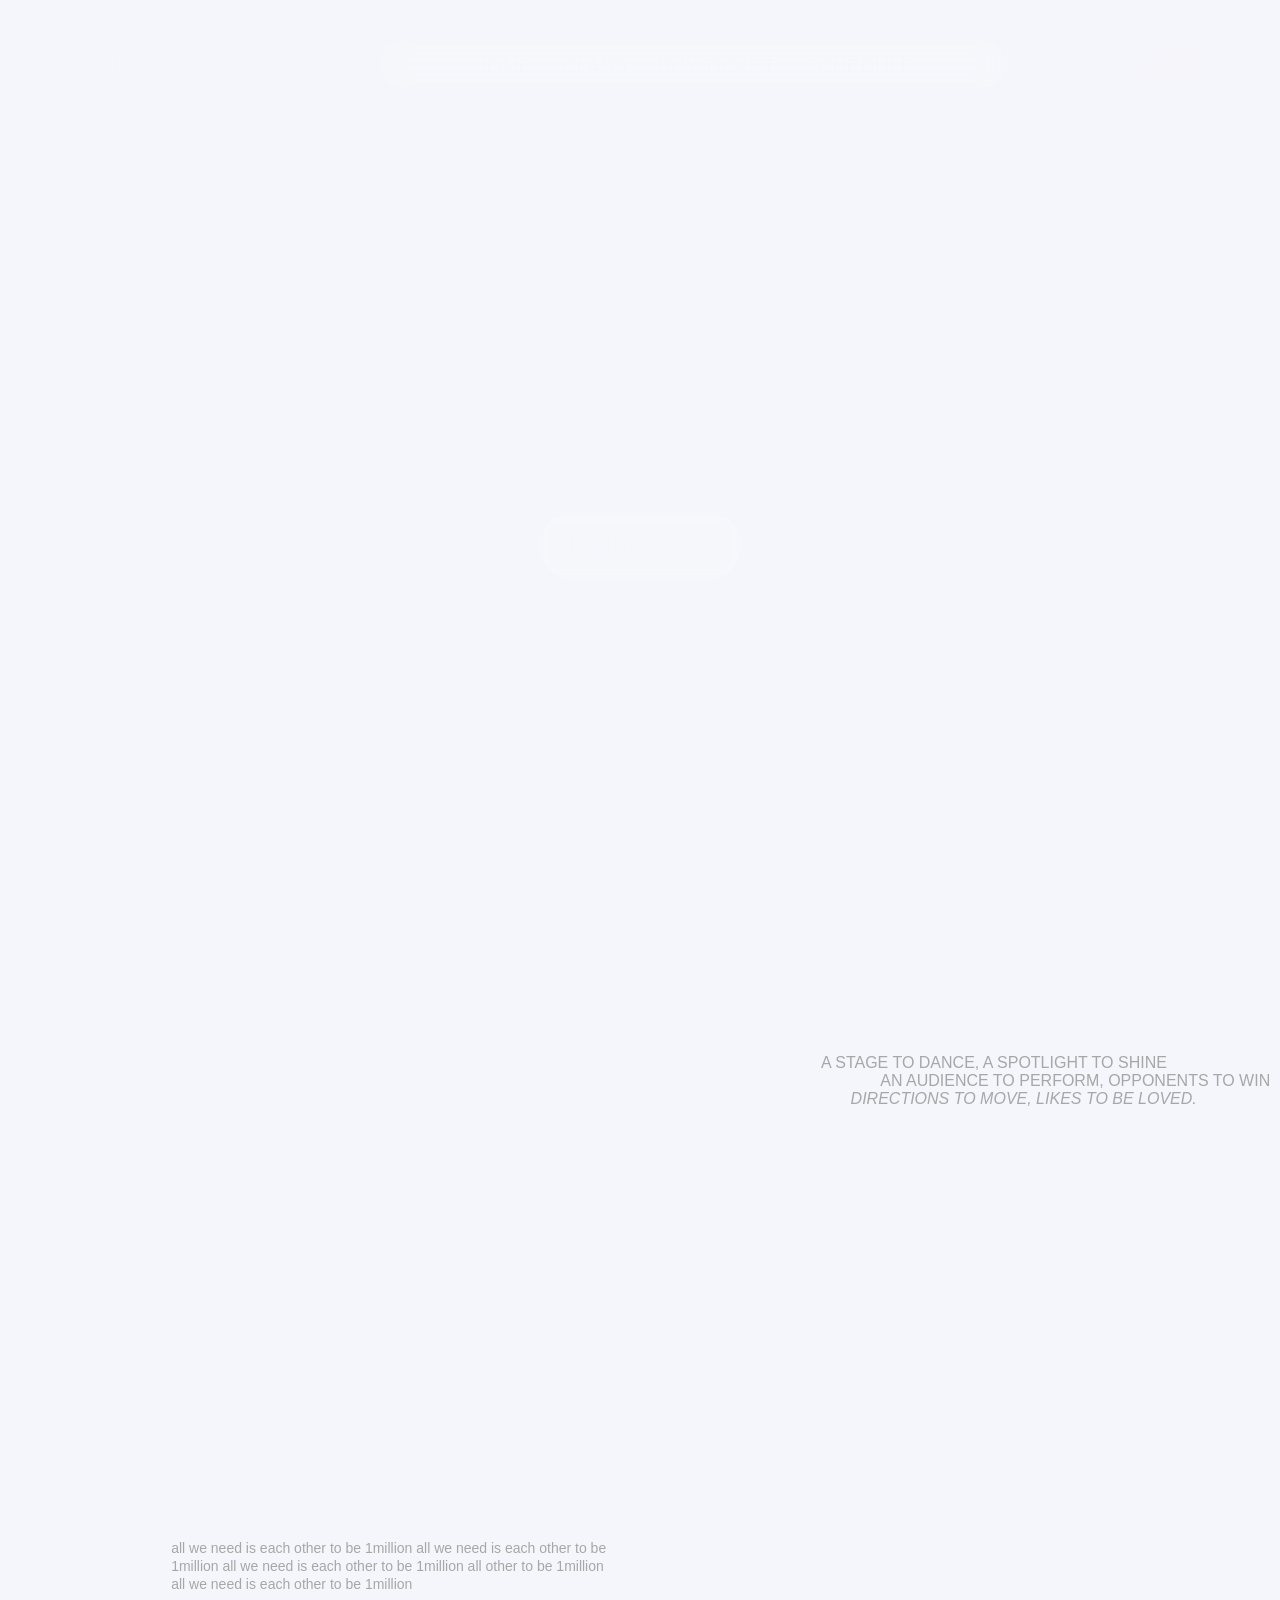
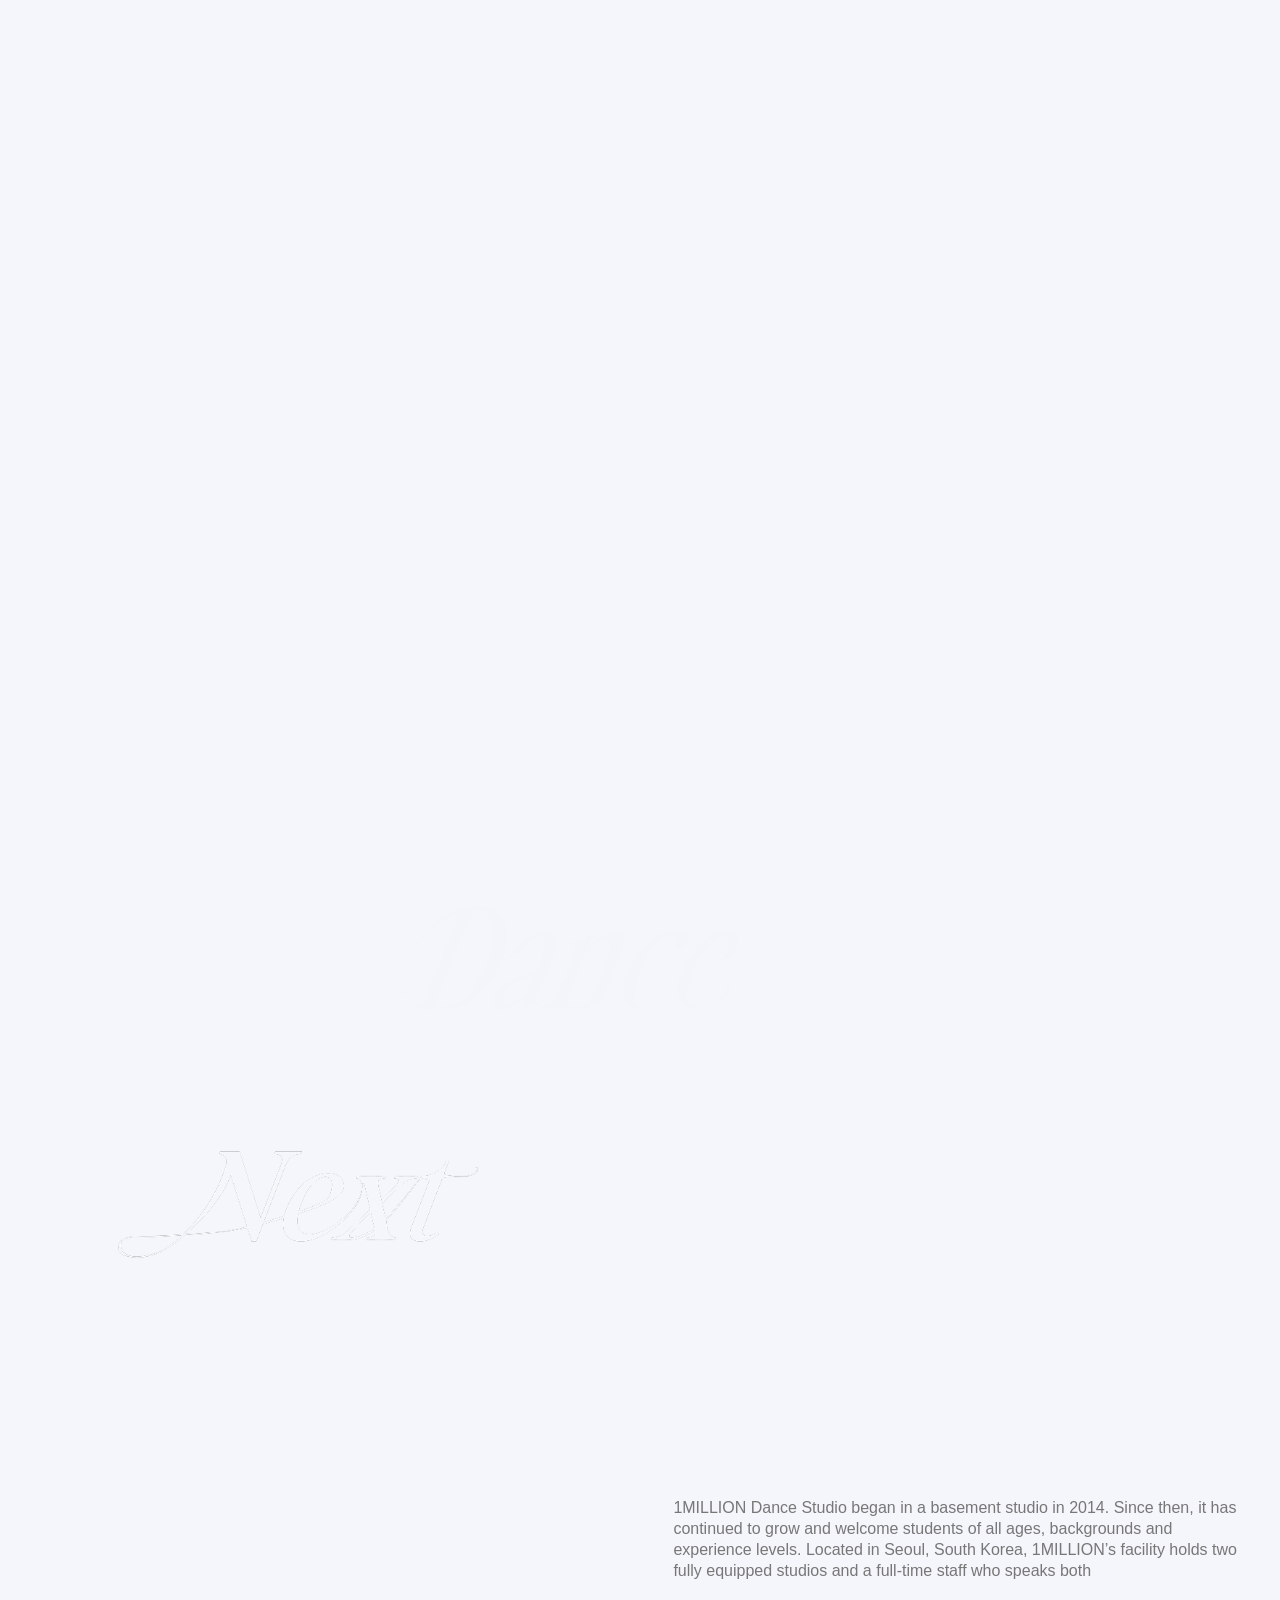
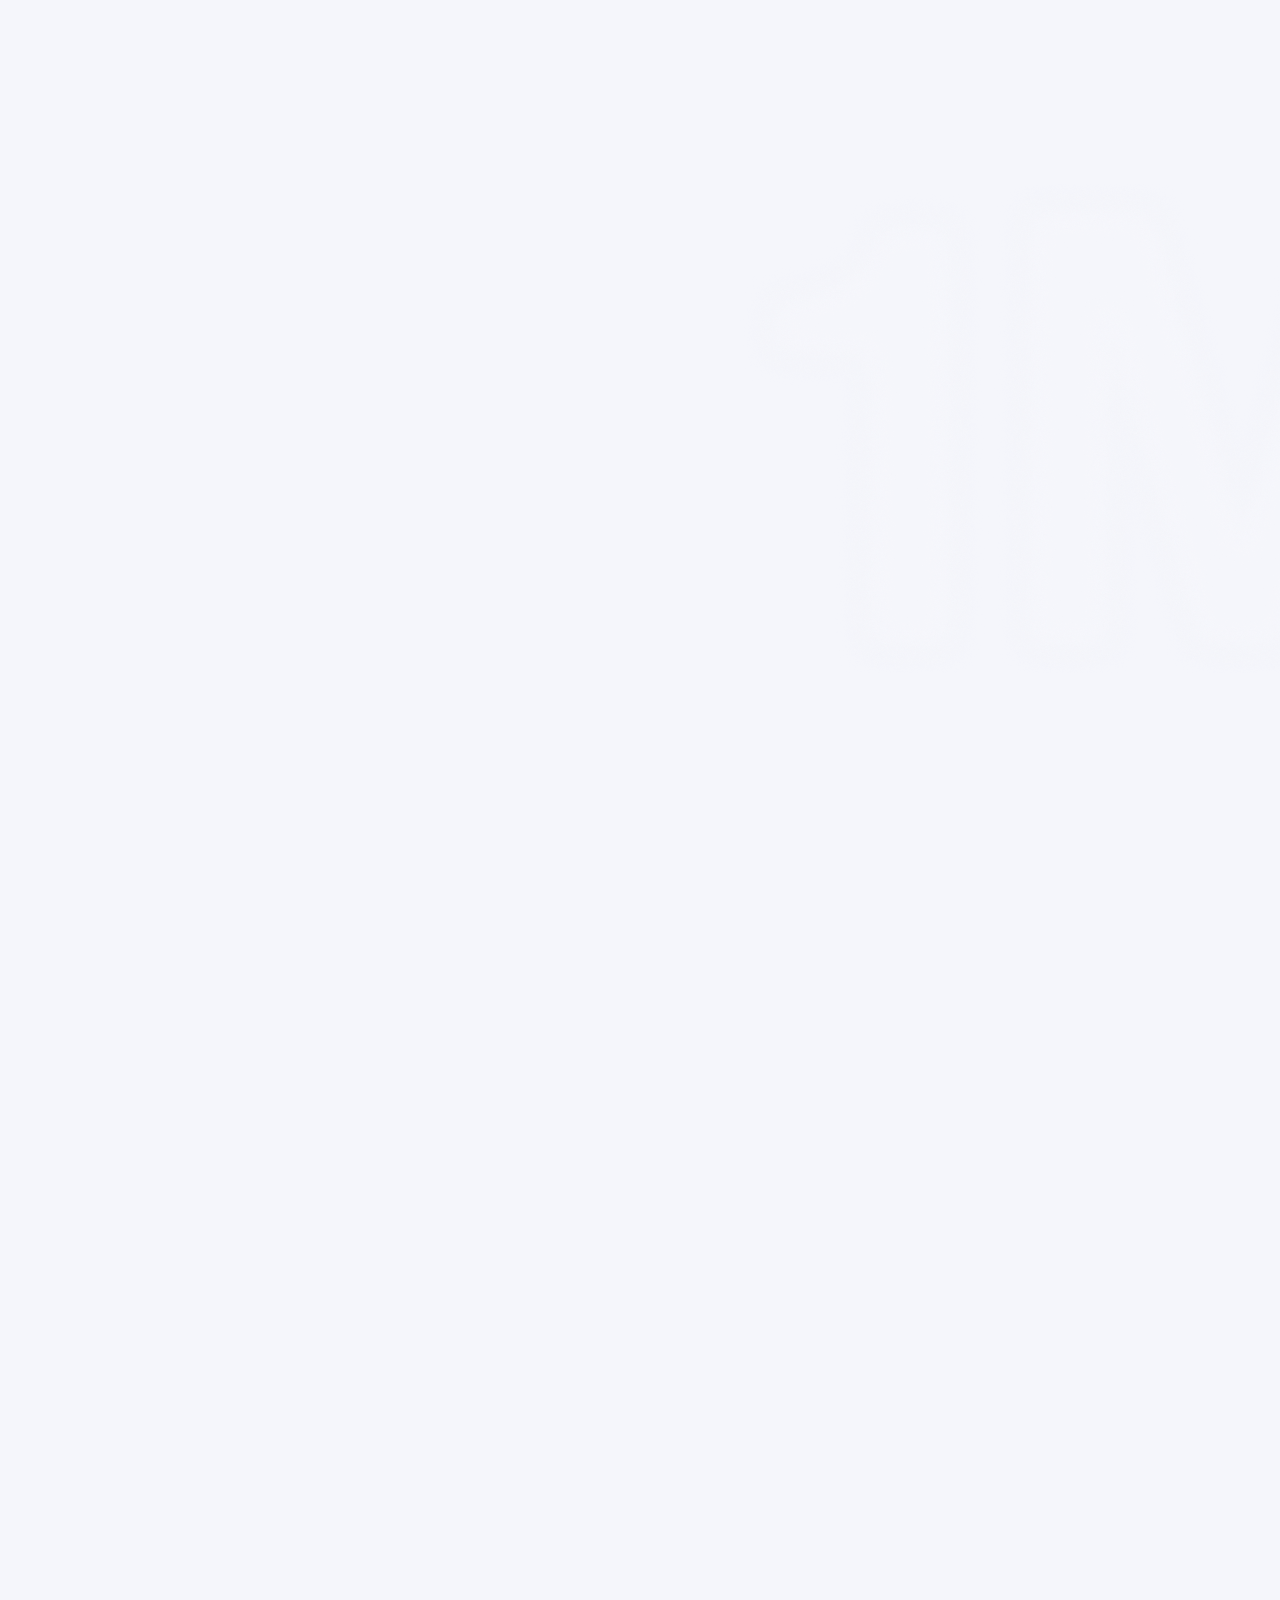
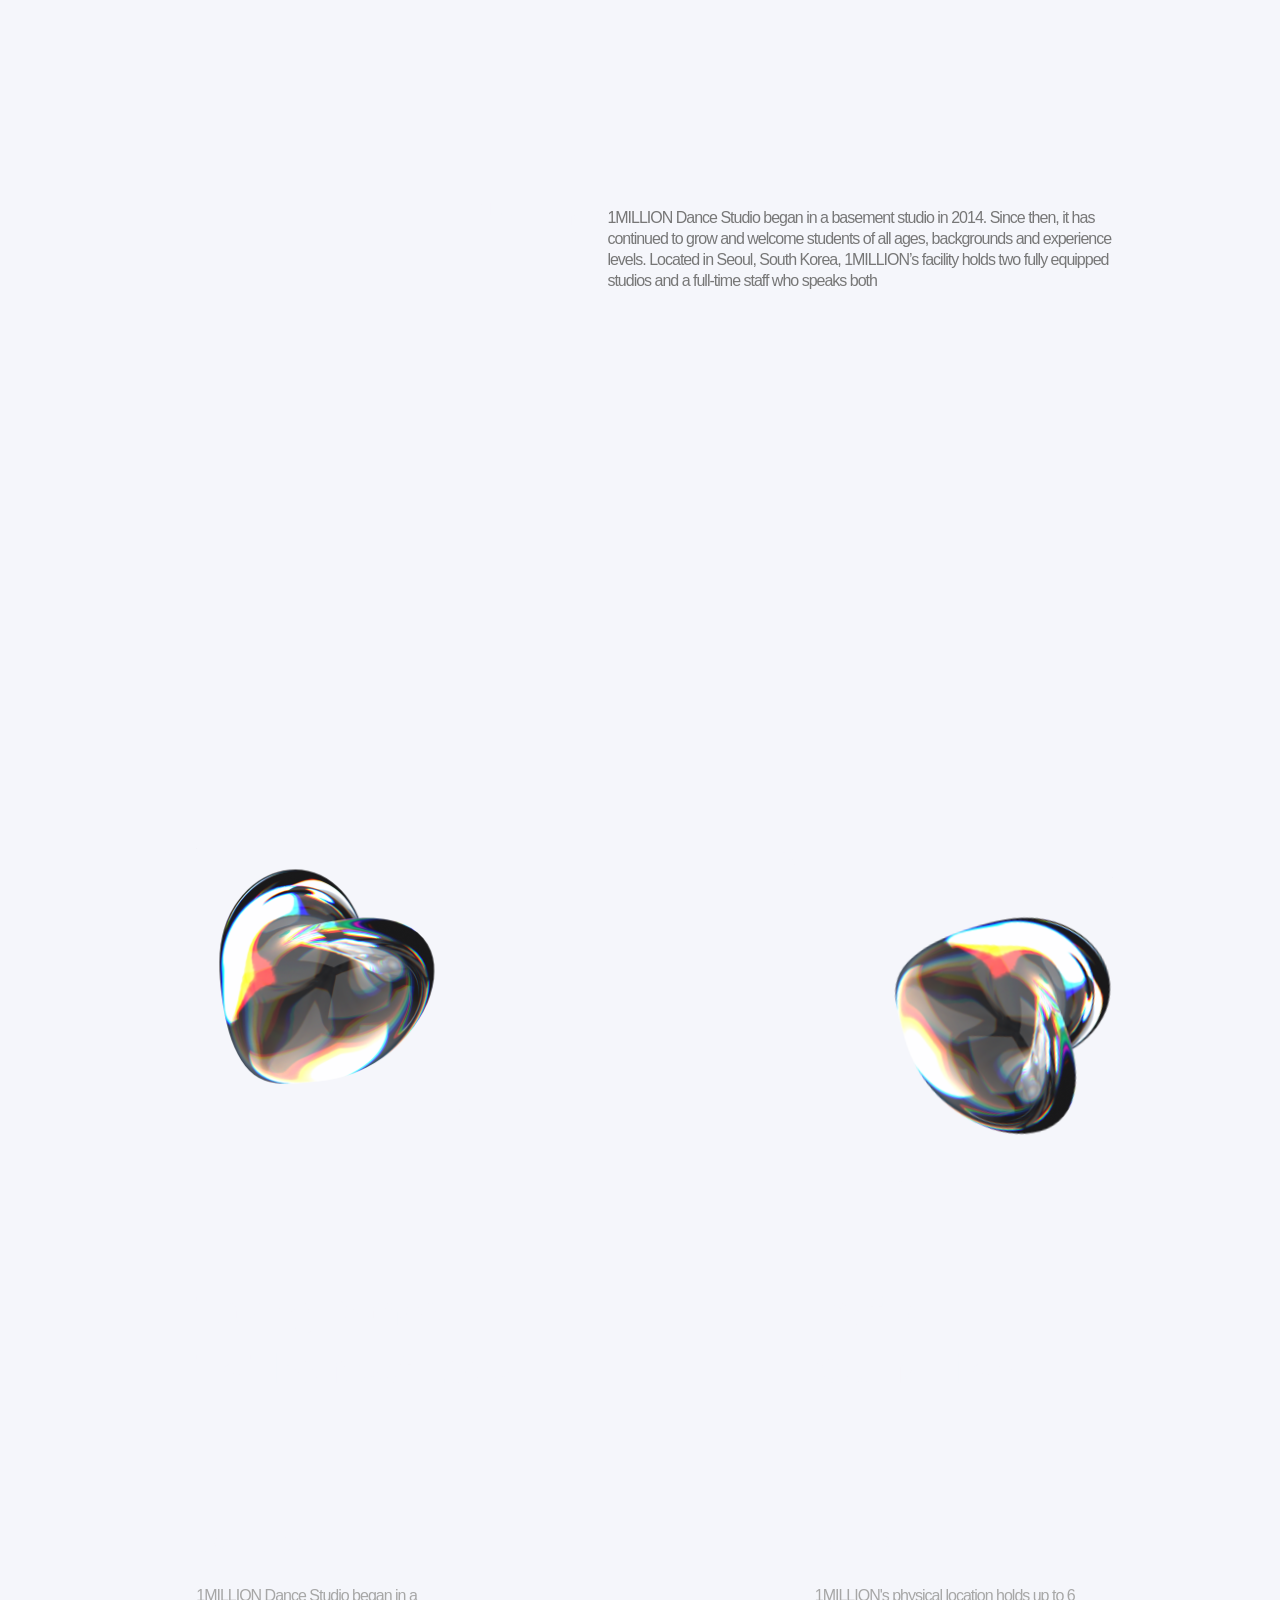
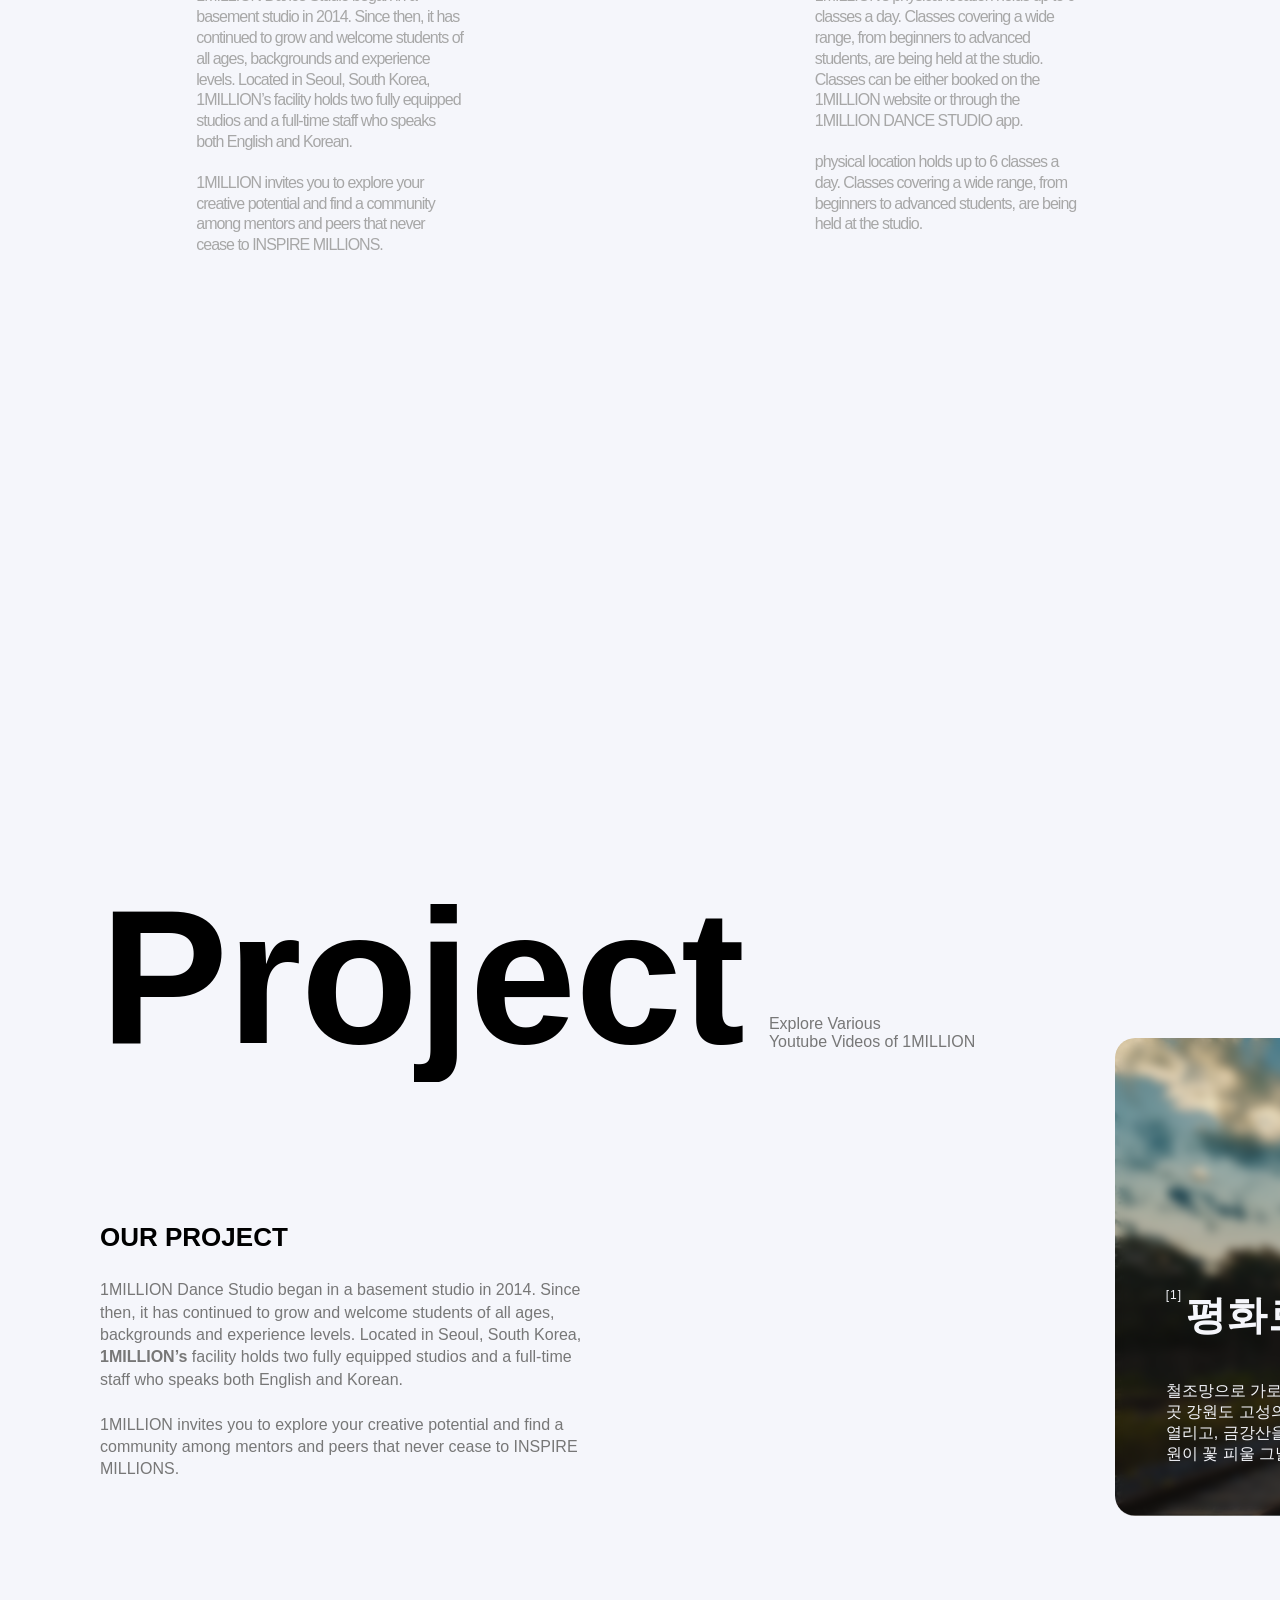
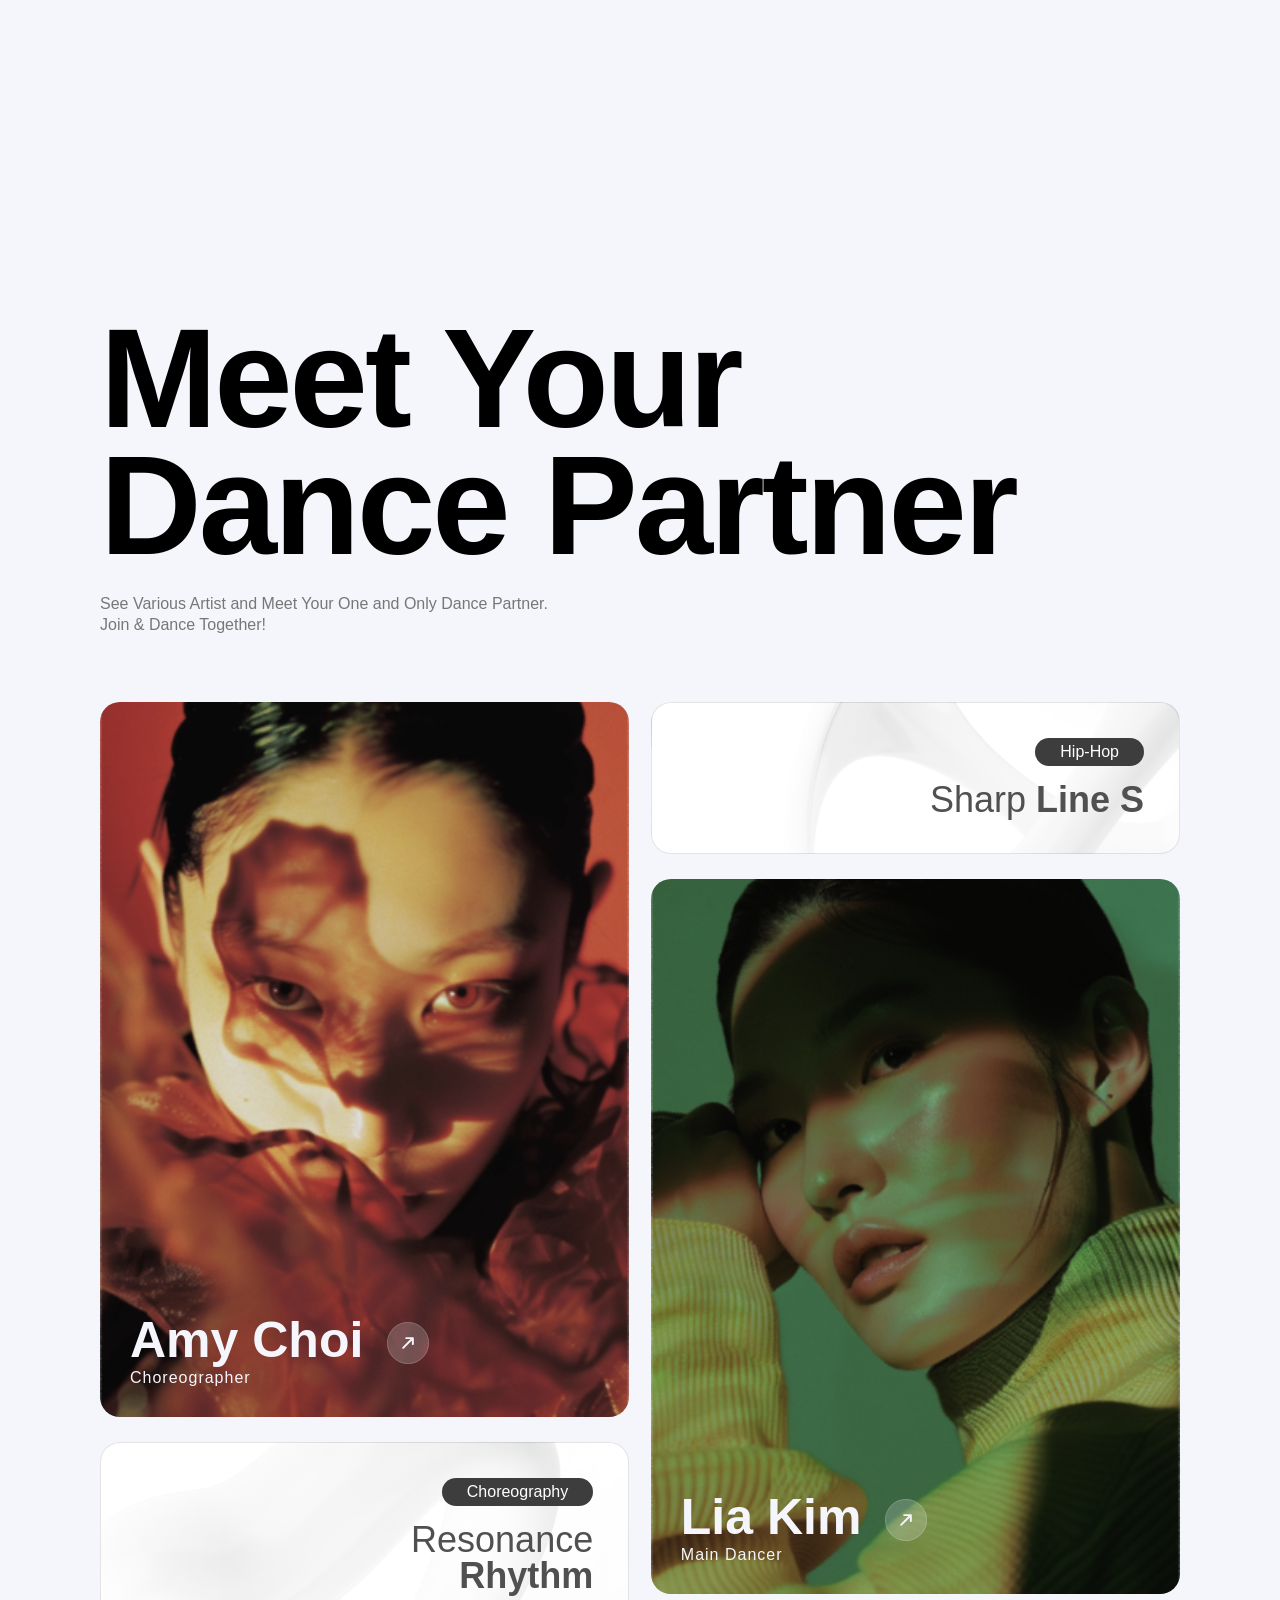
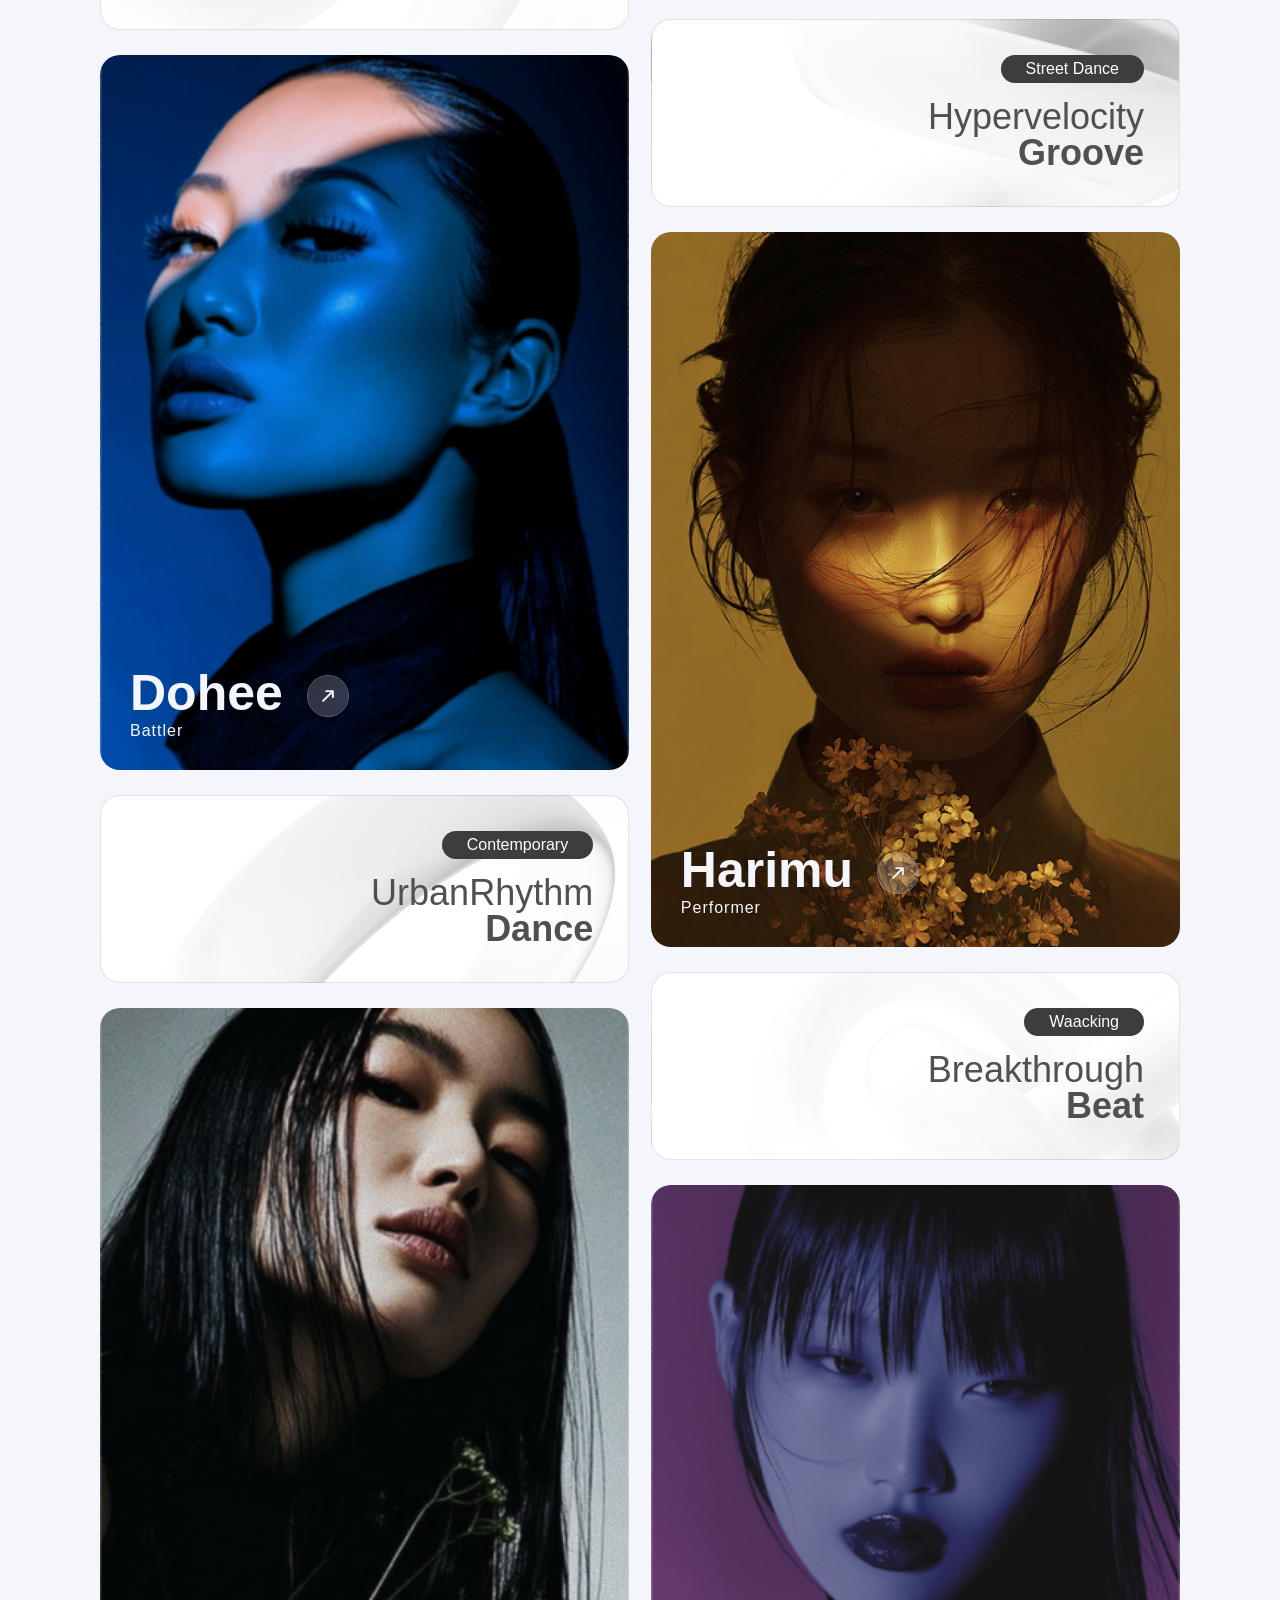
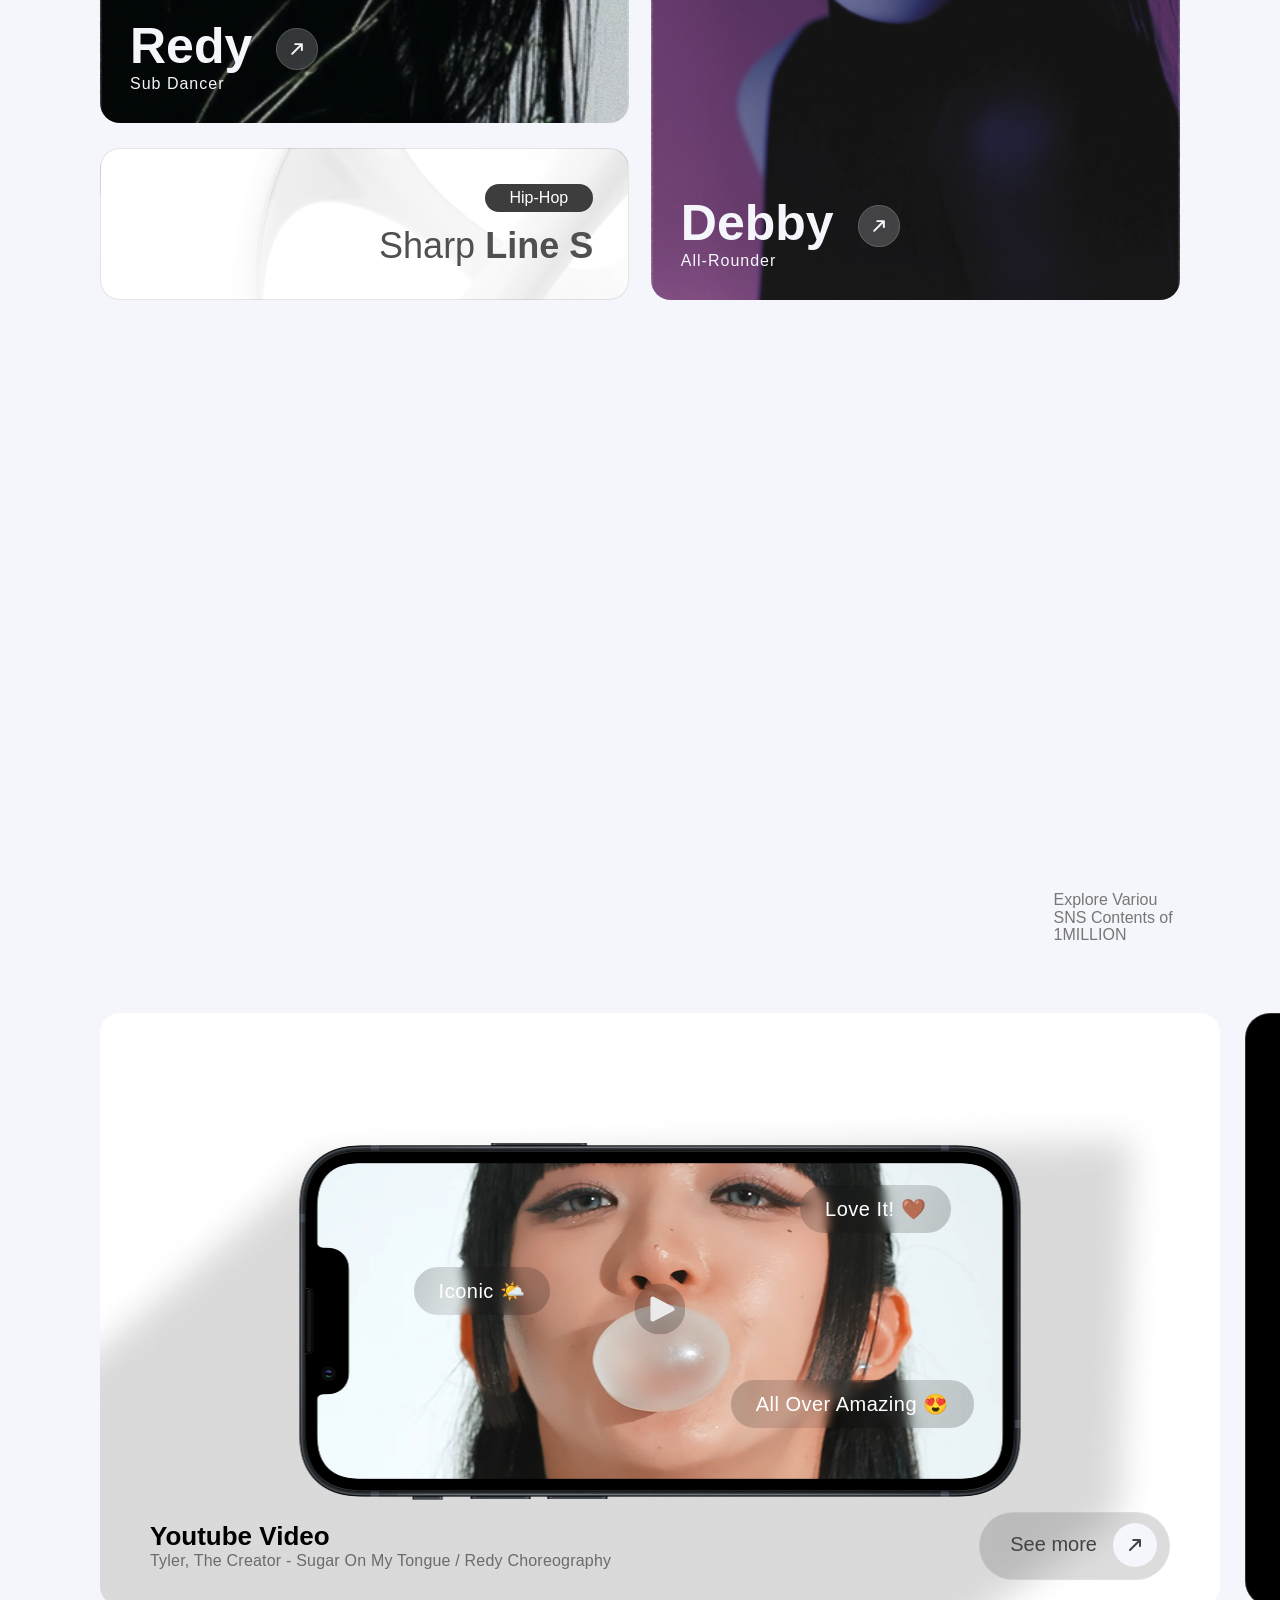
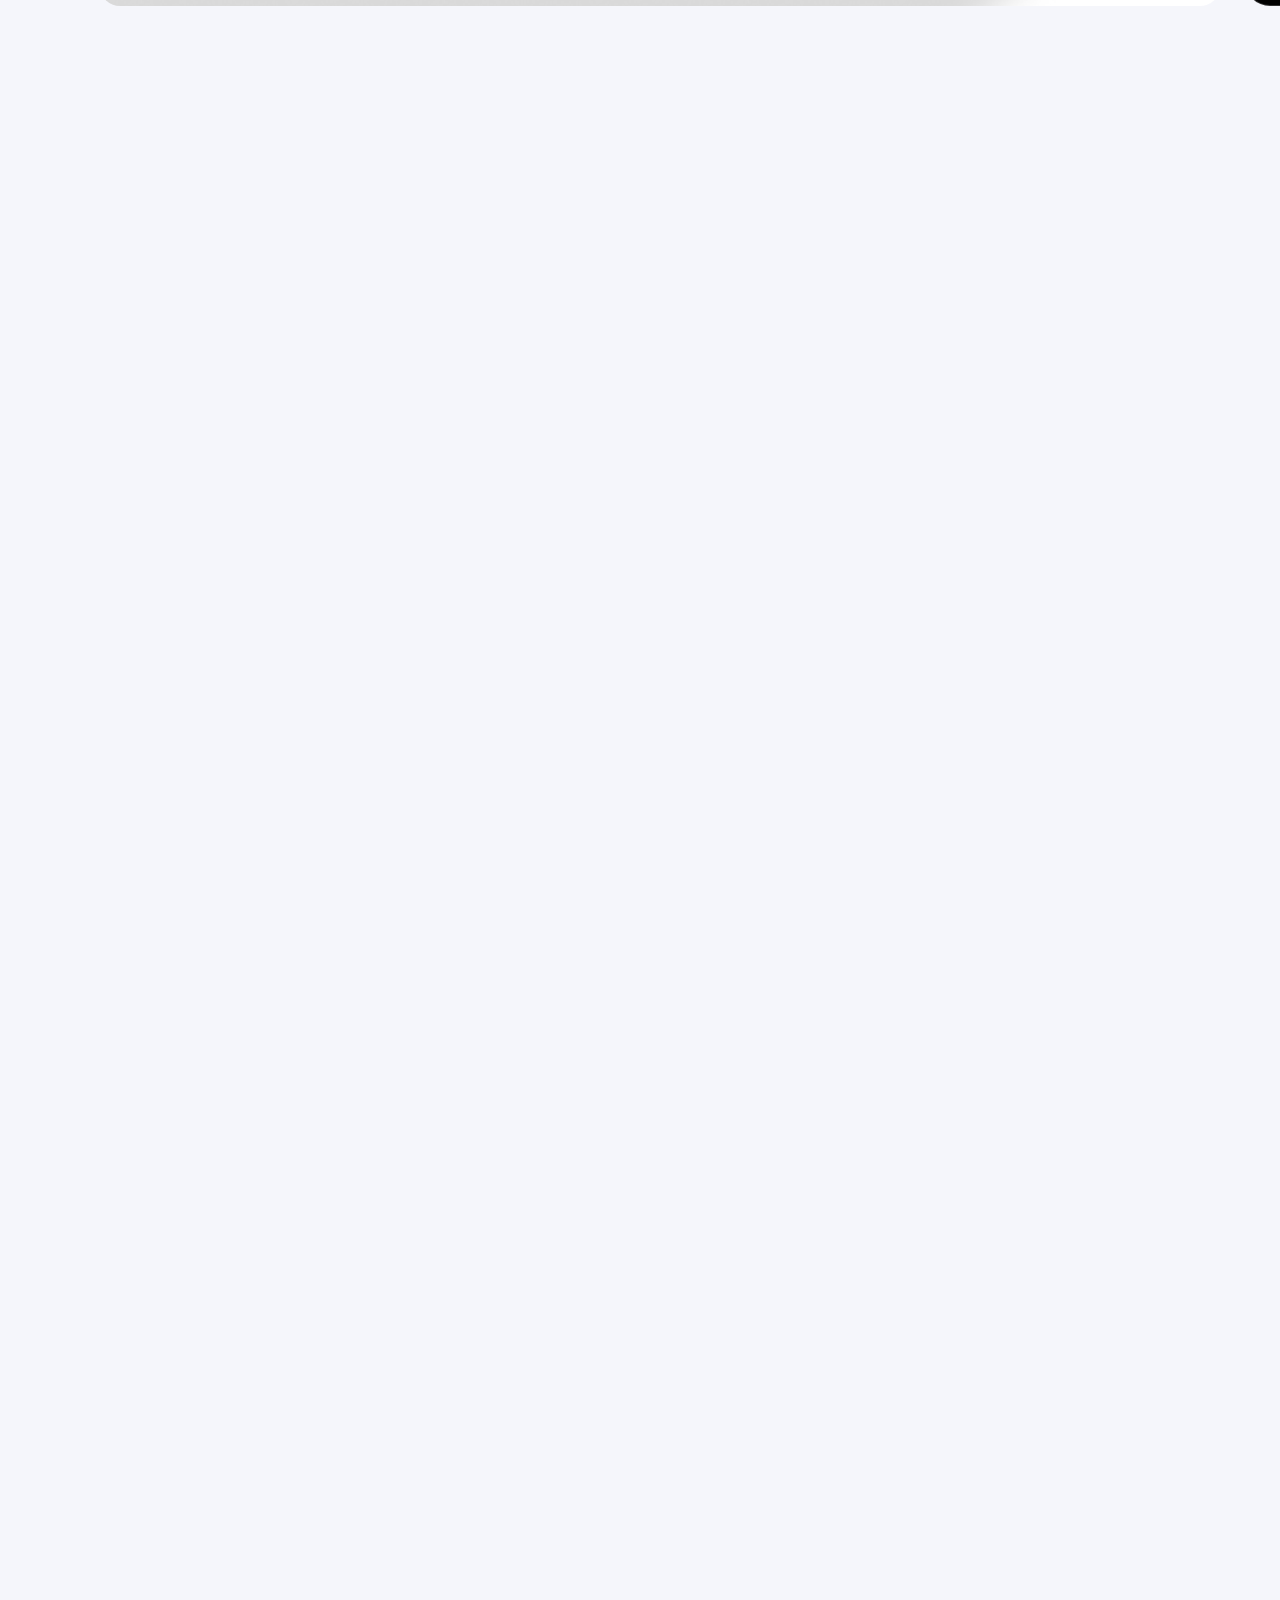
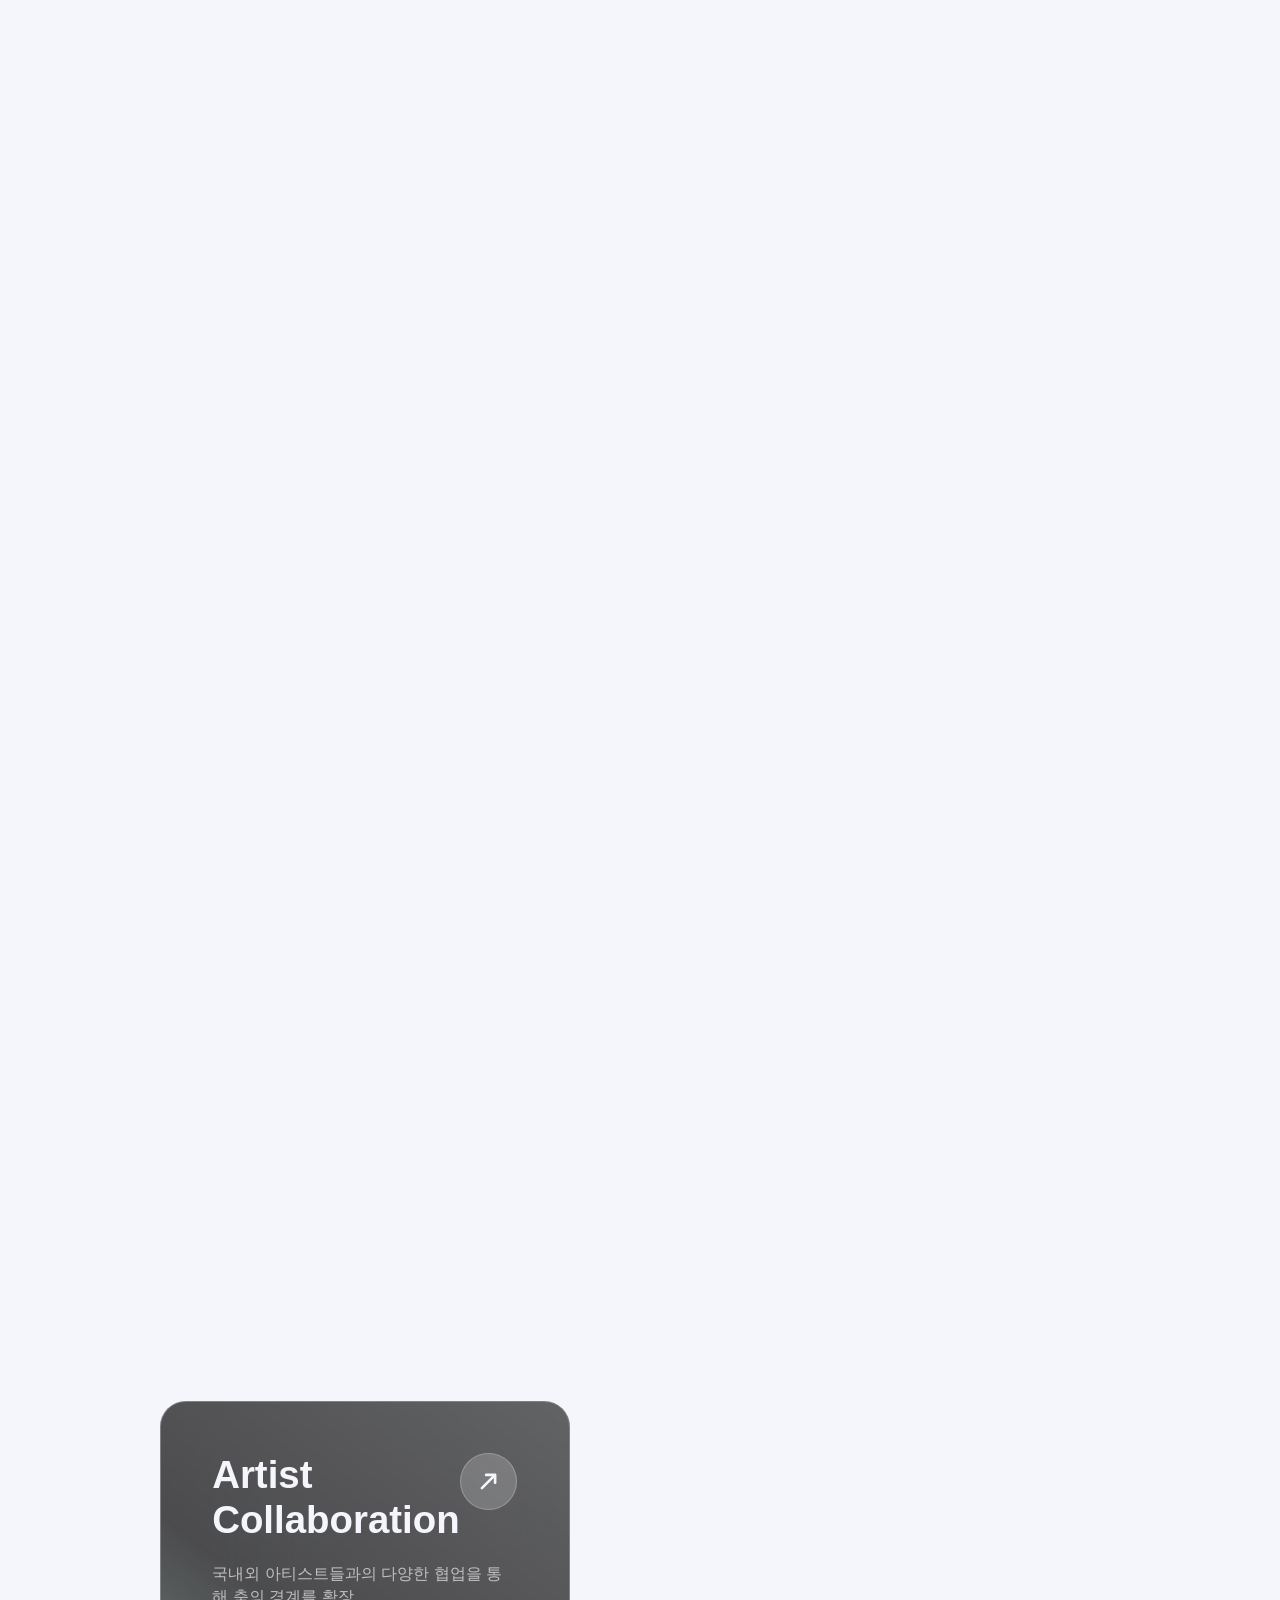
==== commit dde78a70: "test" ====
--- a/index.html
+++ b/index.html
@@ -30,12 +30,12 @@
     <header>
         <div class="inner-header">
             <a href="index.html" class="logo">
-                <p>1MILLION</p>
+                <img src="img/logo.svg" alt="">
             </a>
             <nav>
                 <ul>
                     <li><a href="index.html" data-text="HOME">HOME</a></li>
-                    <li><a href="sub-page/sub_dancer/dancer.html" data-text="ABOUT">ABOUT</a></li>
+                    <li><a href="sub-page/sub_dancer/dancer.html" data-text="CLASS">CLASS</a></li>
                     <li><a href="sub-page/sub_buy_ticket/ticket.html" data-text="BUY TICKET">BUY TICKET</a></li>
                     <li><a href="sub-page/sub-schedule/schedule.html" data-text="SCHEDULE">SCHEDULE</a></li>
                 </ul>
@@ -56,7 +56,7 @@
 
     <div class="fullscreen-menu" id="fullscreenMenu">
         <a href="index.html">HOME</a>
-        <a href="sub-page/sub_dancer/dancer.html">ABOUT</a>
+        <a href="sub-page/sub_dancer/dancer.html">CLASS</a>
         <a href="sub-page/sub_buy_ticket/ticket.html">BUY TICKET</a>
         <a href="sub-page/sub-schedule/schedule.html">SCHEDULE</a>
     </div>
@@ -69,7 +69,7 @@
             </video>
             <div class="video-txt-box">
                 <span class="video-logo"><img src="img/video-logo.svg" alt="" class="name"></span>
-                <div class="mainBtn"><a href="#" class="dark-btn morebtn">
+                <div class="mainBtn"><a href="sub-page/sub_dancer/dancer.html" class="dark-btn morebtn">
                         Read more <span class="icon-box"><img src="img/dark-button-arrow.svg" alt=""></span>
                     </a>
                 </div>
@@ -376,7 +376,7 @@
                     <div class="sub-tit">See Various Artist and Meet Your One and Only Dance Partner. <br>
                         Join & Dance Together!
                     </div>
-                    <div class="dancer"><a href="#" class="dark-btn">
+                    <div class="dancer"><a href="sub-page/sub_dancer/dancer.html" class="dark-btn">
                             Read more <span><img src="img/dark-button-arrow.svg" alt=""></span>
                         </a>
                     </div>
@@ -700,7 +700,6 @@
             </ul>
         </div>
     </section>
-
     <!-- class lineup -->
     <section class="lineup"">
         <div class=" inner">
@@ -708,7 +707,7 @@
             <div class="tit">Class Lineup</div>
             <div class="sub-tit">Explore Various <br> Levels of Classes</div>
         </div>
-        <div class="card-wrap">
+        <div class="card-wrap animate" data-animate="motion">
             <button class="navbtn prev"><img src="img/btn-prev.svg" alt=""></button>
             <div class="cards">
                 <div class="card animate" data-animate="motion">
@@ -731,7 +730,7 @@
                         </div>
                     </div>
                     <div class="dark">
-                        <a href="#" class="dark-btn a">Class Schedule
+                        <a href="sub-page/sub-schedule/schedule.html" class="dark-btn a">Class Schedule
                             <span><img src="img/dark-button-arrow.svg""></span>
                             </a>
                         </div>
@@ -756,7 +755,8 @@
                                     </div>
                                 </div>
                                 <div class="dark">
-                                    <a href="#" class="dark-btn a">Class Schedule
+                                    <a href="sub-page/sub-schedule/schedule.html" class="dark-btn a">Class
+                                        Schedule
                                         <span><img src="img/dark-button-arrow.svg""></span>
                             </a>
                         </div>
@@ -781,9 +781,9 @@
                                                 </div>
                                             </div>
                                             <div class="dark">
-                                                <a href="#" class="dark-btn a">Class Schedule
-                                                    <span><img src="img/dark-button-arrow.svg""></span>
-                            </a>
+                                                <a href="sub-page/sub-schedule/schedule.html" class="dark-btn a">Class
+                                                    Schedule
+                                                    <span><img src="img/dark-button-arrow.svg""></span></a>
                         </div>
                     </div>
                     <div class=" card animate" data-animate="motion">
@@ -806,7 +806,8 @@
                                                             </div>
                                                         </div>
                                                         <div class="dark">
-                                                            <a href="#" class="dark-btn a">Class Schedule
+                                                            <a href="sub-page/sub-schedule/schedule.html"
+                                                                class="dark-btn a">Class Schedule
                                                                 <span><img src="img/dark-button-arrow.svg""></span>
                             </a>
                         </div>
@@ -831,7 +832,8 @@
                                                                         </div>
                                                                     </div>
                                                                     <div class="dark">
-                                                                        <a href="#" class="dark-btn a">Class Schedule
+                                                                        <a href="sub-page/sub-schedule/schedule.html"
+                                                                            class="dark-btn a">Class Schedule
                                                                             <span><img src="img/dark-button-arrow.svg""></span>
                             </a>
                         </div>
@@ -862,7 +864,8 @@
                                                                                     </div>
                                                                                 </div>
                                                                                 <div class="dark">
-                                                                                    <a href="#" class="dark-btn a">Class
+                                                                                    <a href="sub-page/sub-schedule/schedule.html"
+                                                                                        class="dark-btn a">Class
                                                                                         Schedule
                                                                                         <span><img
                                                                                                 src="img/dark-button-arrow.svg""></span>
@@ -921,7 +924,7 @@
                         <div class="inbox2">
                             <p class="tit">Bada Lee <br> Pop-up Class</p>
                             <div class="light">
-                                <a href="#" class="light-btn a">Book Class
+                                <a href="sub-page/sub_dancer/dancer.html" class="light-btn a">Book Class
                                     <span><img src="img/light-button-arrow.svg" alt=""></span>
                                 </a>
                             </div>
@@ -934,13 +937,14 @@
 
     <div class="bounce-in-top"></div>
     <!-- bottom-bookclass -->
+
     <section class="bottom-bookclass">
         <div class="inner">
             <div class="title animate" data-animate="motion">
                 <p>Life Flows, <br>Dance With It</p>
             </div>
             <div class="dark">
-                <a href="#" class="dark-btn a">Class Schedule
+                <a href="sub-page/sub-schedule/schedule.html" class="dark-btn a">Class Schedule
                     <span><img src="img/dark-button-arrow.svg""></span>
                 </a>
             </div>
@@ -1036,7 +1040,7 @@
                 <p class="tit">How To Find US?</p>
                 <p class="sub-tit">스튜디오 안내</p>
             </div>
-            <div class="studio-wrap">
+            <div class="studio-wrap animate" data-animate="motion">
                 <div class="clip from-left">
                     <div class="left">
                         <img src="img/studio-out.svg" alt="">
--- a/css/style.css
+++ b/css/style.css
@@ -29,12 +29,12 @@
 }
 
 /* 공통요소 - section txt-box */
-body {font-family: 'Neue Haas Grotesk Display Pro',sans-serif; overflow-x: hidden; font-weight: 300; background: #000; color: #f5f6fb;}
+body {font-family: 'Neue Haas Grotesk Display Pro',sans-serif; overflow-x: hidden; font-weight: 300; background: #f5f6fb;}
 .text-box .tit {font-size: clamp(56px, 13vw, 250px); line-height: 1;}
 .text-box .sub-tit {font-family: 'Pretendard',sans-serif; font-size:clamp(14px, 1vw, 16px)}
 
 /* 공통요소 - section 화면 */
-section {width: 100%; background: transparent !important;}
+section {width: 100%; overflow: hidden;}
 .inner {width: 95%; margin: 8vh auto; padding: 0 2vw; letter-spacing: -1px;}
 .inner2 {width: 100%; padding: 200px 100px;}
 
@@ -58,8 +58,39 @@
 .visual .visual-inner .dance source {max-width: 100%; height: auto;}
 .visual .visual-inner .video-txt-box {width: min(40vw,514px); height: 130px; position: absolute; top: 50%; left: 50%; transform: translate(-50%, -50%);}
 
-
+.intro .inner .intro-box4 .text-box.motion {animation: text 1.2s ease-out forwards;}
+.intro .inner .intro-box2 .topBox img.motion {animation: text 1.2s ease-out forwards;}
+.intro .inner .intro-box2 .bottomBox img.motion {animation: text 1.5s ease-out forwards;}
+.lineup .inner .text-box.motion {animation: text 1.5s ease-out forwards;}
+.lineup .inner .card-wrap.motion {animation: text 1.5s ease-out forwards;}
+.upcoming .inner .text-box.motion {animation: text 1.5s ease-out forwards;}
+.upcoming .inner .upcoming-wrap.motion {animation: text 1.5s ease-out forwards;}
 .bottom-bookclass .inner .title.motion {animation: text 1.2s ease-out forwards;}
+.location .inner .text-box.motion {animation: text 1.2s ease-out forwards;}
+.location .inner .studio-wrap.motion {animation: text 1.2s ease-out forwards;}
+
+.intro .inner .video-box.motion {animation: from-right 1s ease-out forwards;}
+.intro .inner .box3-box .video-box.motion {animation: from-left 1s ease-out forwards;}
+
+@keyframes textAni-fast {
+  0% { opacity: 0.7; transform: translateY(40px); }
+  30%{ opacity: 1; transform: translateY(0); }
+}
+
+@keyframes text {
+  0% { opacity: 0; }
+  30%{ opacity: 0; transform: translateY(60px); }
+}
+
+@keyframes from-right {
+  0% { opacity: 0; }
+  30%{ opacity: 0; transform: translateX(30px); }
+}
+
+@keyframes from-left {
+  0% { opacity: 0; }
+  30%{ opacity: 0; transform: translateX(-30px); }
+}
 
 /* intro */
 .intro {width: 100%; height: auto; position: relative; min-height: 220vh;}
@@ -97,7 +128,6 @@
   to {opacity: 1; transform: translateY(0);}
 }
 
-
 .intro .inner .intro-box2 {margin: clamp(400px, 41.7vw, 800px) 0 clamp(160px, 15.6vw, 300px);; width: 100%; z-index: 10; position: relative;}
 .intro .inner .intro-box2 .topBox {display: block; z-index: 4;}
 .intro .inner .intro-box2 .topBox img {width: 60%; max-width: 998px; height: auto;z-index: 10;}
@@ -109,7 +139,6 @@
 .intro .inner .intro-box2 .text-mini-box .name {font-size: 26px; margin-right: 26px;}
 .intro .inner .intro-box2 .text-mini-box .sub-tit {width: 700px; font-size: 16px; color: #777777; line-height: 1.3; letter-spacing: -1px;}
 
-
 .wrap-1m {position: relative; width: min(75vw,1348px); height: auto; cursor: pointer; margin-left: 55%; z-index: 3; aspect-ratio: 1348 / 858;}
 .wrap-1m .noise { position: absolute; inset: 0; z-index: 1; width: 100%; height: 100%; pointer-events: none;}
 .wrap-1m .clean { position: absolute; inset: 0; z-index: 2; width: 100%; height: 100%; opacity: 0; pointer-events: none; padding-right: 20px;
@@ -123,27 +152,25 @@
 .cursor-ui.is-active {opacity: 1;}
 .cursor-text {font-size: 24px; letter-spacing: 0; font-weight: 800; color: #000; mix-blend-mode: difference;}
 
-
 .intro .inner .box3-box {display: flex; justify-content: space-between; gap: 4%; position: relative; margin-top: 50vh; z-index: 1;}
-.intro .inner .box3-box .video-box {position: relative; width: 85%; height: 100%; z-index: 1;}
-.intro .inner .box3-box .video2 {position: absolute; transform: translateY(-50%); width: 100%; left: -30%; top: 50%; height: auto;}
+.intro .inner .box3-box .video-box {position: relative; width: 200vw; height: 136vh; z-index: 1;}
+.intro .inner .box3-box .video2 {position: absolute; transform: translateY(-50%); width: 100%; height: 100%; left: -30%; top: 50%;}
 
 .intro .inner .box3-box .intro-box3 {position: absolute; right: 50%; top: 10%; z-index: 10;}
-.intro .inner .box3-box .intro-box3 .text-box.right {display: flex; color: #f5f6fb; position: relative; }
-.intro .inner .box3-box .intro-box3 .text-box.right .text-mini-box {display: flex; position: absolute; z-index: 2; font-family: 'Pretendard',sans-serif; top: -200px;}
+.intro .inner .box3-box .intro-box3 .text-box.right {display: flex; color: #f5f6fb; position: relative;}
+.intro .inner .box3-box .intro-box3 .text-box.right .text-mini-box {display: flex; position: absolute; z-index: 3; font-family: 'Pretendard',sans-serif; bottom: -800px; left: 0;}
 .intro .inner .box3-box .intro-box3 .text-box.right .text-mini-box .num {font-size: 14px; position: absolute; left: -23px; top: -8px; letter-spacing: 1px; font-weight: 500;}
 .intro .inner .box3-box .intro-box3 .text-box.right .text-mini-box .name {font-size: 26px; margin-right: 26px; line-height: 1; font-weight: 400;}
-.intro .inner .box3-box .intro-box3 .text-box.right .text-mini-box .sub-tit {font-size: 16px; color: #777777; width: 684px; line-height: 1.3; letter-spacing: -1px;}
-
+.intro .inner .box3-box .intro-box3 .text-box.right .text-mini-box .sub-tit {font-size: 16px; color: #777777; width: 585px; line-height: 1.3; letter-spacing: -1px; display: block;}
 
 .intro .inner .intro-box4 {width: 100%; display: flex; color: #f5f6fb; justify-content: center;  gap: 20vw; margin: 80vh 0 40vh; z-index: 10; position: relative;}
 .intro .inner .intro-box4 .float {width: min(20vw,384px); height: 384px; margin-bottom: 95px;}
 .intro .inner .intro-box4 .float img {display: block; max-width: 100%; height: auto;}
 .intro .inner .intro-box4 .rotate {width: 100%; height: 100%; transform: rotate(80deg);}
 .intro .inner .intro-box4 .heart {position: relative;}
-.intro .inner .intro-box4 .heart .text-box .title-box .title {font-size: 60px; margin-bottom: 134px;  font-weight: 600; line-height: 1.45;} 
-.intro .inner .intro-box4 .heart.box1 .text-box .title-box .num {font-size: 20px; font-family: 'Pretendard',sans-serif; position: absolute; left: -40px; top: 300px; letter-spacing: 1px;}
-.intro .inner .intro-box4 .heart.box2 .text-box .title-box .num {font-size: 20px; font-family: 'Pretendard',sans-serif; position: absolute; left: -40px; top: 300px;}
+.intro .inner .intro-box4 .heart .text-box .title-box .title {font-size: 60px; margin-bottom: 134px; font-weight: 600; line-height: 1.45;} 
+.intro .inner .intro-box4 .heart.box1 .text-box .title-box .num {font-size: 20px; font-family: 'Pretendard',sans-serif; position: absolute; left: -40px; top: 0; letter-spacing: 1px;}
+.intro .inner .intro-box4 .heart.box2 .text-box .title-box .num {font-size: 20px; font-family: 'Pretendard',sans-serif; position: absolute; left: -40px; top: 0;}
 .intro .inner .intro-box4 .heart.box2 .float.rotate {transform: rotate(80deg);}
 .intro .inner .intro-box4 .heart .text-box .name {font-size: 26px; margin-bottom: 26px; font-weight: 600; letter-spacing: 0;}
 .intro .inner .intro-box4 .heart .text-box .sub-tit {font-size: 16px; font-family: 'Pretendard',sans-serif; color: #a7a7a7; margin-bottom: 20px; line-height: 1.3; letter-spacing: -2%;}
@@ -158,7 +185,6 @@
 .intro .inner .intro-box4 .float {animation: floatUpDown 5s ease-in-out infinite;}
 .intro .inner .intro-box4 .heart.box1 .float {animation-delay: 0s;}
 .intro .inner .intro-box4 .heart.box2 .float {animation-delay: -2.5s;}
-
 
 @keyframes puff-in-center{
   0%{transform:scale(2);filter:blur(4px);opacity:0.7}
@@ -193,80 +219,42 @@
 .lineup .inner .card-wrap .navbtn.next { right: -60px; }
 .lineup .inner .card-wrap .navbtn:hover {background: rgba(255,255,255,0.8);}
 
-
-@keyframes textAni-fast {
-  0% { opacity: 0.7; transform: translateY(40px); }
-  30%{ opacity: 1; transform: translateY(0); }
-}
-
-@keyframes text {
-  0% { opacity: 0; }
-  30%{ opacity: 0; transform: translateY(60px); }
-}
-
-@keyframes from-left {
-  from { opacity: 0.7; transform: translateX(-30px);}
-  to   { opacity: 1; transform: translateX(0); }
-}
-
-@keyframes from-right {
-  from { opacity: 0.7; transform: translateX(30px);}
-  to   { opacity: 1; transform: translateX(0); }
-}
-
-
-.textAni-fast, .from-left, .from-right {opacity: 0.7; display: block;}
-
-.textAni-fast.is-active {animation: textAni-fast 1s ease-out forwards;}
-
-.textAni-fast.one.is-active {animation-duration: 0.3s;}
-.textAni-fast.two.is-active {animation-duration: 0.7s;}
-.textAni-fast.three.is-active {animation-duration: 1.1s;}
-.textAni-fast.four.is-active {animation-duration: 1.5s;}
-
-.from-left.is-active {animation: from-left 1s ease-out forwards;}
-.from-right.is-active {animation: from-right 1s ease-out forwards;}
-
-
-/* upcoming */
-.upcoming {width: 100%; height: auto; margin-bottom: 45vh; display: flex; justify-content: center;}
-.upcoming .inner .text-box {display: flex; position: relative; margin-bottom: 150px; color: #0a0a0a; font-weight: 600;}
-.upcoming .inner .text-box .sub-tit {color: #777777; position: absolute; right:20%; bottom: 2vh; font-weight: 300;}
-
-.upcoming .inner .upcoming-wrap {gap: 25px; display: grid; color: #0a0a0a; justify-content: center; align-items: stretch; grid-template-columns: 1fr 1.5fr;}
-.upcoming .inner .upcoming-wrap .clip {overflow: hidden; border-radius: 30px; width: 100%; height: 100%;}
-.upcoming .inner .upcoming-wrap .clip .left-human {width: 100%; aspect-ratio: 725 / 936; overflow: hidden; position: relative; height: 100%;}
-.upcoming .inner .upcoming-wrap .clip .left-human img {width: 100%; height: 100%; object-fit: cover;object-position: center; transition: all 0.5s; inset: 0; position: absolute;}
-
-.upcoming .inner .upcoming-wrap .upcoming-box .top-box {display: flex; gap: 25px; margin-bottom: 25px;}
-.upcoming .inner .upcoming-wrap .upcoming-box .top-box .purpleclip {overflow: hidden; width: 100%; max-width: 474px; height: 89.5vw; max-height: 424px; min-height: 300px; border-radius: 20px;}
-.upcoming .inner .upcoming-wrap .upcoming-box .top-box .purplebox {background: url(../img/pop-up-date.png) no-repeat center / cover; width: 100%; height: 100%; transition: all 0.5s;}
-.upcoming .inner .upcoming-wrap .upcoming-box .top-box .purplebox .text-box {padding: clamp(24px, 4vw, 70px) 0 0 clamp(24px, 4vw, 70px);display: inline-block; color: #f5f6fb;}
-.upcoming .inner .upcoming-wrap .upcoming-box .top-box .purplebox .text-box .time {font-size: clamp(14px, 1.2vw, 20px); margin-bottom: 10px; font-family: 'Pretendard', sans-serif;}
-.upcoming .inner .upcoming-wrap .upcoming-box .top-box .purplebox .text-box .loca {font-size: clamp(28px, 3vw, 52px);}
-
-.upcoming .inner .upcoming-wrap .upcoming-box .top-box .playbox {position: relative; overflow: hidden; width: 100%; max-width: 474px; height: 89.5vw; max-height: 424px; min-height: 300px; border-radius: 20px; }
-.upcoming .inner .upcoming-wrap .upcoming-box .top-box .playbox .youtube {width: 100%; height: 100%; transition: all 0.5s; object-fit: cover; object-position: center; }
-.upcoming .inner .upcoming-wrap .upcoming-box .top-box .playbox a {position: absolute; left: 50%; top: 50%; transform: translate(-50%, -50%); width: 75px; height: 80px;}
-.upcoming .inner .upcoming-wrap .upcoming-box .top-box .playbox a .playicon {width: 100%; height: 100%;}
-
-.upcoming .inner .upcoming-wrap .upcoming-box .bottom-box {width: 100%; max-width: 972px; height: auto; max-height: 481px; min-height: 320px; padding: clamp(20px, 3vw, 70px); background: #fff; border: 1px solid #d2d2d2; border-radius: 20px;}
-.upcoming .inner .upcoming-wrap .upcoming-box .bottom-box .inbox1 {display: flex; justify-content: space-between; margin-bottom: 53px;}
-.upcoming .inner .upcoming-wrap .upcoming-box .bottom-box .inbox1 img {width: clamp(72px, 12vw, 150px);}
-.upcoming .inner .upcoming-wrap .upcoming-box .bottom-box .inbox1 .pop-up {font-size: clamp(16px, 2vw, 26px); text-align: right; font-family: 'Pretendard', sans-serif;}
-.upcoming .inner .upcoming-wrap .upcoming-box .bottom-box .inbox1 .pop-up .kor {font-weight: 400; margin-bottom: 16px;}
-.upcoming .inner .upcoming-wrap .upcoming-box .bottom-box .inbox1 .pop-up .genre {font-weight: bold;}
-.upcoming .inner .upcoming-wrap .upcoming-box .bottom-box .inbox2 {display: flex; justify-content: space-between; align-items: end;}
-.upcoming .inner .upcoming-wrap .upcoming-box .bottom-box .inbox2 .tit {font-size: clamp(28px, 3vw, 52px); font-weight: 600;}
-
-.upcoming .inner .upcoming-wrap .left-human img:hover {transform: scale(1.05); z-index: 10;}
-.upcoming .inner .upcoming-wrap .top-box .purplebox:hover {transform: scale(1.05); z-index: 10;}
-.upcoming .inner .upcoming-wrap .top-box .playbox .youtube:hover {transform: scale(1.05); z-index: 10;}
-
-
+  /* upcoming */
+  .upcoming {width: 100%; height: auto; margin-bottom: 45vh; display: flex; justify-content: center;}
+  .upcoming .inner .text-box {display: flex; position: relative; margin-bottom: 150px; color: #0a0a0a; font-weight: 600;}
+  .upcoming .inner .text-box .sub-tit {color: #777777; font-weight: 300; padding:  10.94vw 0 0 2.29vw;}
+  .upcoming .inner .upcoming-wrap {gap: 25px; display: grid; color: #0a0a0a; align-items: stretch; grid-template-columns: 1.3fr 1.5fr;}
+  .upcoming .inner .upcoming-wrap .clip {overflow: hidden; border-radius: 30px; width: 100%; height: 100%;}
+  .upcoming .inner .upcoming-wrap .clip .left-human {width: 100%; aspect-ratio: 725 / 936; overflow: hidden; position: relative; height: 100%;}
+  .upcoming .inner .upcoming-wrap .clip .left-human img {width: 100%; height: 100%; object-fit: cover;object-position: center; transition: all 0.5s; inset: 0; position: absolute;}
+  .upcoming .inner .upcoming-wrap .upcoming-box {display: grid; grid-template-rows: 1fr 1fr; gap: 25px;}
+  .upcoming .inner .upcoming-wrap .upcoming-box .top-box {display: flex; gap: 25px;} 
+  .upcoming .inner .upcoming-wrap .upcoming-box .top-box .purpleclip {overflow: hidden; width: 100%; height: auto; border-radius: 20px;}
+  .upcoming .inner .upcoming-wrap .upcoming-box .top-box .purplebox {background: url(../img/pop-up-date.png) no-repeat center / cover; width: 100%; height: 100%; transition: all 0.5s;}
+  .upcoming .inner .upcoming-wrap .upcoming-box .top-box .purplebox .text-box {padding: clamp(24px, 4vw, 70px) 0 0 clamp(24px, 4vw, 70px);display: inline-block; color: #f5f6fb;}
+  .upcoming .inner .upcoming-wrap .upcoming-box .top-box .purplebox .text-box .time {font-size: clamp(14px, 1.2vw, 20px); margin-bottom: 10px; font-family: 'Pretendard', sans-serif;}
+  .upcoming .inner .upcoming-wrap .upcoming-box .top-box .purplebox .text-box .loca {font-size: clamp(28px, 3vw, 52px);}
+
+  .upcoming .inner .upcoming-wrap .upcoming-box .top-box .playbox {position: relative; overflow: hidden; width: 100%; border-radius: 20px;height: auto; }
+  .upcoming .inner .upcoming-wrap .upcoming-box .top-box .playbox .youtube {width: 100%; height: 100%; transition: all 0.5s; object-fit: cover; object-position: center; }
+  .upcoming .inner .upcoming-wrap .upcoming-box .top-box .playbox a {position: absolute; left: 50%; top: 50%; transform: translate(-50%, -50%); width: 75px; height: 80px;}
+  .upcoming .inner .upcoming-wrap .upcoming-box .top-box .playbox a .playicon {width: 100%; height: 100%;}
+
+  .upcoming .inner .upcoming-wrap .upcoming-box .bottom-box {width: 100%; height: auto; padding: clamp(20px, 3vw, 70px); background: #fff; border: 1px solid #d2d2d2; border-radius: 20px;  height: auto; display: flex; flex-direction: column; justify-content: space-between;}
+  .upcoming .inner .upcoming-wrap .upcoming-box .bottom-box .inbox1 {display: flex; justify-content: space-between; margin-bottom: 53px;}
+  .upcoming .inner .upcoming-wrap .upcoming-box .bottom-box .inbox1 img {width: clamp(72px, 12vw, 150px);}
+  .upcoming .inner .upcoming-wrap .upcoming-box .bottom-box .inbox1 .pop-up {font-size: clamp(16px, 2vw, 26px); text-align: right; font-family: 'Pretendard', sans-serif;}
+  .upcoming .inner .upcoming-wrap .upcoming-box .bottom-box .inbox1 .pop-up .kor {font-weight: 400; margin-bottom: 16px;}
+  .upcoming .inner .upcoming-wrap .upcoming-box .bottom-box .inbox1 .pop-up .genre {font-weight: bold;}
+  .upcoming .inner .upcoming-wrap .upcoming-box .bottom-box .inbox2 {display: flex; justify-content: space-between; align-items: end;}
+  .upcoming .inner .upcoming-wrap .upcoming-box .bottom-box .inbox2 .tit {font-size: clamp(28px, 3vw, 52px); font-weight: 600;}
+
+  .upcoming .inner .upcoming-wrap .left-human img:hover {transform: scale(1.05); z-index: 10;}
+  .upcoming .inner .upcoming-wrap .top-box .purplebox:hover {transform: scale(1.05); z-index: 10;}
+  .upcoming .inner .upcoming-wrap .top-box .playbox .youtube:hover {transform: scale(1.05); z-index: 10;}
 
 /* bottom bookclass */
-.bottom-bookclass {color: #f5f6fb; width: 100%; height: auto; will-change: clip-path; overflow: hidden; will-change: clip-path; padding-top: 200px;padding-bottom: 30vh;} 
+.bottom-bookclass {background: #000; color: #f5f6fb; width: 100%; height: auto; will-change: clip-path; overflow: hidden; will-change: clip-path; padding-top: 200px;padding-bottom: 30vh;} 
 .bottom-bookclass .inner {margin-bottom: 0;}
 .bottom-bookclass .inner .title { font-size: clamp(56px,10vw,150px); text-align: center; padding-top: 143px; line-height: 1; margin-bottom: 80px; font-weight: 600; letter-spacing: 0;}
 .bottom-bookclass .inner .dark {display: flex; justify-content: center; margin-bottom: 120px;}
@@ -282,14 +270,6 @@
     100% {transform: translateX(-30%);}
 }
 
-/* ----------------------------------------------
- * Generated by Animista on 2025-12-23 9:44:28
- * Licensed under FreeBSD License.
- * See http://animista.net/license for more info. 
- * w: http://animista.net, t: @cssanimista
- * ---------------------------------------------- */
-
-
 @keyframes bounce-in-top 
 {0%{transform:translateY(-700px);animation-timing-function:ease-in; opacity:0}
 20%{transform:translateY(0);animation-timing-function:ease-out; opacity: 1;}
@@ -321,7 +301,7 @@
 .location .inner .text-box .tit {font-size: clamp(64px, 7.8vw, 150px); margin-bottom: 10px; font-weight: 600;}
 .location .inner .text-box .sub-tit {color: #a7a7a7; font-family: 'Pretendard',sans-serif; }
 .location .inner .studio-wrap {display: grid; justify-content: center; gap: 25px; align-items: stretch;  grid-template-columns: auto auto;}
-.location .inner .studio-wrap .clip {overflow: hidden; border-radius: 20px; height: auto; flex: 1;}
+.location .inner .studio-wrap .clip {overflow: hidden; border-radius: 20px; height: auto; flex: 1; width: 100%;}
 .location .inner .studio-wrap .clip .left {width: min(52vw,747px); height: auto; overflow: hidden; aspect-ratio: 747 / 526;}
 .location .inner .studio-wrap .clip .left img {width: 100%; border-radius: 20px; transition: all 0.5s; }
 
@@ -334,7 +314,6 @@
 /* .location .bg {width: 100%; height: auto; position: absolute; left: 0; bottom: 0; z-index: -1;}
 .location .bg img {width: 100%} */
 
-
 .location .inner .studio-wrap .left img:hover {transform: scale(1.1); z-index: 10;}
 .location .inner .studio-wrap .small img:hover {transform: scale(1.1); z-index: 10;}
 .location .inner .studio-wrap .bottom-box img:hover {transform: scale(1.1); z-index: 10;}
@@ -348,8 +327,6 @@
     #000000 100%
   );
 }
-
-
 
 /* footer */
 footer {width: 100%; text-align: right; height: auto; color: #0a0a0a;}
@@ -364,8 +341,9 @@
 footer .inner .bottom-box .topBtn {font-size: 30px; font-family: 'Pretendard',sans-serif; font-weight: 400; display: flex; align-items: center; justify-content: right;}
 footer .inner .bottom-box .topBtn img {margin-left: 14px;}
 
-
-
+@media (min-width: 1921px){
+  .upcoming .inner .text-box .sub-tit {padding: 8.94vw 0 0 2.29vw;}
+}
 
 @media (max-width: 1800px){
 .intro .inner .intro-box2 .text-mini-box {right: -8%;}
@@ -373,6 +351,9 @@
 footer .inner .bottom-box .name {font-size: clamp(189px, 18.9vw, 340px);}
 }
 
+@media (max-width: 1600px){
+.intro .inner .box3-box .intro-box3 .text-box.right .text-mini-box {left: -50px;}
+}
 
 /* 1400 */
 @media (max-width: 1400px){
@@ -384,7 +365,6 @@
 .light-btn.b span {width: 40px; height: 40px; background: #F5F6FB; border-radius: 50%; position: relative; margin-left: 14px;}
 .light-btn.b img {position: absolute; left: 50%; top: 50%; transform: translate(-50%, -50%);}
 
-
   .intro { min-height: auto; }
   .intro .inner {padding-top: 174px;}
   .intro .inner .intro-box2 .text-mini-box .sub-tit {width: 580px;}
@@ -400,20 +380,20 @@
   .wrap-1m .clean {width: 80%; height: 80%;}
 
   .intro .inner .box3-box {margin-top: clamp(120px, 14.3vw, 200px); flex-direction: column;}
-  .intro .inner .box3-box .video-box {width: 100%;}
-  .intro .inner .box3-box .video2 {left: -350px;}
+  .intro .inner .box3-box .video-box {height: 120vh; width: 100%;}
+  .intro .inner .box3-box .video2 {left: -35%;}
   .intro .inner .box3-box .intro-box3 {position: static; margin: -250px 0 0 250px;}
   .intro .inner .box3-box .intro-box3 .text-box.right {gap: 24px;}
-  .intro .inner .box3-box .intro-box3 .text-box.right .text-mini-box {top: 250px;}
-  .intro .inner .box3-box .intro-box3 .text-box.right .text-mini-box .num {font-size: 12px;}
-  .intro .inner .box3-box .intro-box3 .text-box.right .text-mini-box .name {font-size: 18px;}
-  .intro .inner .box3-box .intro-box3 .text-box.right .text-mini-box .sub-tit {font-size: 14px; width: 505px;}
+  .intro .inner .box3-box .intro-box3 .text-box.right .text-mini-box {top: 0; left: 20%;}
+  .intro .inner .box3-box .intro-box3 .text-box.right .text-mini-box .num {font-size: 14px;}
+  .intro .inner .box3-box .intro-box3 .text-box.right .text-mini-box .name {font-size: 20px;}
+  .intro .inner .box3-box .intro-box3 .text-box.right .text-mini-box .sub-tit {font-size: 16px; width: 505px;}
 
   .intro .inner .intro-box4 {margin-top: clamp(300px, 50vw, 700px); gap: 26%;}
-  .intro .inner .intro-box4 .float {width: 290px; margin-bottom: 50px;}
+  .intro .inner .intro-box4 .float {width: clamp(217px, calc(13.2vw + 95px), 290px); margin-bottom: 50px;}
   .intro .inner .intro-box4 .heart .text-box .title-box .title {font-size: 40px;}
-  .intro .inner .intro-box4 .heart.box1 .text-box .title-box .num {top: 435px; left: -35px;}
-  .intro .inner .intro-box4 .heart.box2 .text-box .title-box .num {top: 435px; left: -35px;}
+  .intro .inner .intro-box4 .heart.box1 .text-box .title-box .num {top: 0; left: -35px;}
+  .intro .inner .intro-box4 .heart.box2 .text-box .title-box .num {top: 0; left: -35px;}
   .intro .inner .intro-box4 .heart .text-box .name {font-size: 24px;}
   .intro .inner .intro-box4 .heart .text-box .sub-tit {width: 269px;}
 
@@ -423,11 +403,16 @@
   .upcoming .inner .text-box .sub-tit {right: 18%;}
   .lineup .inner .card-wrap {padding: 0;}
   .lineup .inner .card-wrap .cards {gap: 2vw; display: grid;  grid-template-columns: repeat(2, minmax(0, 1fr));}
-  .lineup .inner .card-wrap .cards .card {width: 100%;}
+  .lineup .inner .card-wrap .cards .card {width: 100%; border-radius: 20px;}
   .lineup .inner .card-wrap .navbtn {display: none;}
 
-
-  .bottom-bookclass .inner .title {font-size: 130px; margin-bottom: 40px;}
+  .upcoming .inner .upcoming-wrap .clip {border-radius: 15px;}
+  .upcoming .inner .upcoming-wrap .upcoming-box .top-box .purpleclip {border-radius: 15px;}
+  .upcoming .inner .upcoming-wrap .upcoming-box .top-box .playbox {border-radius: 15px;}
+  .upcoming .inner .upcoming-wrap .upcoming-box .bottom-box {border-radius: 15px;}
+
+  .bottom-bookclass .inner .title {font-size: clamp(110px, 8.5vw, 130px);
+; margin-bottom: 40px;}
   .bottom-bookclass .inner a.morebtn {margin-bottom: 180px;}
   .marquee-inner {gap: 20px;}
   .marquee-inner li {height: 202px; width: 140px; white-space: normal; flex: 0 0 140px;} 
@@ -462,7 +447,7 @@
   .location .bottom-box img:hover {scale: 1.02 !important;}
 
   /* animation 클래스 무효화 */
-  .textAni-fast,
+  .text,
   .from-left,
   .from-right,
   .puff-in-center,
@@ -472,18 +457,60 @@
     opacity: 1 !important;
     transform: none !important;
   }
-}
-
+
+
+.intro .inner .intro-box4 .text-box.motion,
+.intro .inner .intro-box2 .topBox img.motion,
+.intro .inner .intro-box2 .bottomBox img.motion, 
+.lineup .inner .text-box.motion, 
+.lineup .inner .card-wrap.motion, 
+.upcoming .inner .text-box.motion, 
+.upcoming .inner .upcoming-wrap.motion, 
+.bottom-bookclass .inner .title.motion, 
+.location .inner .text-box.motion, 
+.location .inner .studio-wrap.motion, 
+.intro .inner .video-box.motion, 
+.intro .inner .box3-box .video-box.motion {animation: none !important;}
+}
 
 @media (max-width: 1200px){
-  .upcoming .inner .text-box .sub-tit {right: 15%;}
+  .upcoming .inner .text-box .sub-tit {right: 15%; width: 1300px;}
+  .intro .inner .intro-box1 .text-box .sub-tit-out {left: 65%;}
+  .intro .inner .box3-box .intro-box3 .text-box.right .text-mini-box {left: 10%;}
 }
 
 @media (max-width: 1000px){
     .upcoming .inner .text-box .sub-tit {right: 10%;}
+    .intro .inner .intro-box2 {margin:clamp(550px, 41.7vw, 826px) 0 clamp(160px, 15.6vw, 300px)}
     footer .inner .bottom-box .name {font-size: clamp(145px, 18.9vw, 189px);}
     .intro .inner .intro-box1 .text-box .sub-tit-out {left: 66%;}
+    .intro .inner .video-box .video1 {right: -85%; width: 1150px;}
     .gradaition-bg {height: 400px;}
+    .intro .inner .intro-box1 .text-box .sub-tit {bottom: -65px;}
+    .intro .inner .box3-box .intro-box3 .text-box.right .text-mini-box {left: 0;}
+    .intro .inner .box3-box .intro-box3 .text-box.right .text-mini-box .sub-tit {width: 480px;}
+    .intro .inner .box3-box .video2 {width: 100%; height: 100%;}
+    .intro .inner .box3-box .video-box {height: 90vh;}
+}
+
+@media (max-width: 930px){
+.intro .inner .intro-box1 .text-box .sub-tit-out {left: 60%; top: -22%;}
+.intro .inner .video-box .video1 {right: -85%; width: 1100px;}
+.intro .inner .intro-box1 .text-box .sub-tit {bottom: -35%;}
+.intro .inner .box3-box .intro-box3 .text-box.right .text-mini-box {left: -15%;}
+.intro .inner .intro-box4 {gap: 16%;}
+}
+
+@media (max-width: 840px){
+.intro .inner .intro-box1 .text-box .sub-tit-out {left: 54%;}
+.intro .inner .intro-box2 .text-mini-box {padding-left: 10%;}
+.intro .inner .box3-box .intro-box3 .text-box.right .text-mini-box .sub-tit {width: 420px;}
+.intro .inner .box3-box .video-box {height: 70vh;}
+}
+
+@media (max-width: 800px){
+.intro .inner .intro-box2 .text-mini-box {padding-left: 12%;}
+.intro .inner .box3-box .intro-box3 .text-box.right .text-mini-box .sub-tit {width: 410px;} 
 }
 
 /* 768 */
@@ -502,23 +529,24 @@
 .intro .inner .intro-box1 .text-box .sub-tit {width: 420px; font-size: 14px;}
 .intro .inner .intro-box1 .text-box .sub-tit-out {position: absolute; left: 50%; top: -33%; font-size: 14px;}
 .intro .inner .video-box .video1 {right: -100%; width: 1043px;}
-.wrap-1m {margin-left: 32%; width: 90vw; height: 410px; bottom: -400px;}
+.wrap-1m {margin-left: 32%; width: 90vw; height: auto; bottom: -400px;}
 .wrap-1m .noise {width: 120%; height: 120%;}
 .wrap-1m .clean {width: 120%; height: 120%;}
-.intro .inner .intro-box2 {margin: 90px 0 0 20px; position: relative; top: 250px;}
+.intro .inner .intro-box2 {margin: 200px 0 0 20px; position: relative; top: 250px;}
 .intro .inner .intro-box2 .text-mini-box {width: 595px; left: -17%; bottom: -50%;} 
 .intro .inner .intro-box2 .text-mini-box .name {font-size: 18px; margin-right: 24px;}
 .intro .inner .intro-box2 .text-mini-box .sub-tit {font-size: 14px; width: 471px;}
 
 .intro .inner .box3-box {display: block; margin-top: 700px;}
-.intro .inner .box3-box .video2 {left: -36%}
+.intro .inner .box3-box .video-box {height: 75vh;}
+
 .intro .inner .box3-box .intro-box3 {margin: -350PX 0 0 64PX; width: 626px;}
-.intro .inner .box3-box .intro-box3 .text-box.right .text-mini-box {top: 340px; left: 8px; width: 595px;}
-.intro .inner .box3-box .intro-box3 .text-box.right .text-mini-box .sub-tit {width: 471PX; letter-spacing: 0;}
-.intro .inner .intro-box4 {margin-top: 450px; gap: 10vh; margin-bottom: 90px; }
-.intro .inner .intro-box4 .float {width: 217px; margin-bottom: 90px; height: 218px;}
-.intro .inner .intro-box4 .heart.box1 .text-box .title-box .num {font-size: 18px; left: -33px; top: 305px;}
-.intro .inner .intro-box4 .heart.box2 .text-box .title-box .num {font-size: 18px; left: -33px; top: 305px;}
+.intro .inner .box3-box .intro-box3 .text-box.right .text-mini-box {top: 200px; left: 6%; width: 595px;}
+.intro .inner .box3-box .intro-box3 .text-box.right .text-mini-box .sub-tit {width: 400PX; letter-spacing: 0;}
+.intro .inner .intro-box4 {margin-top: 600px; gap: 10vh; margin-bottom: 90px; }
+.intro .inner .intro-box4 .float {width: clamp(74px, calc(37.83vw - 73.5px), 217px); margin-bottom: 90px; height: auto;}
+.intro .inner .intro-box4 .heart.box1 .text-box .title-box .num {font-size: 18px; left: -33px; top: 0;}
+.intro .inner .intro-box4 .heart.box2 .text-box .title-box .num {font-size: 18px; left: -33px; top: 0;}
 .intro .inner .intro-box4 .heart .text-box .title-box .title {font-size: 30px; margin-bottom: 120px;}
 .intro .inner .intro-box4 .heart .text-box .name {font-size: 18px; margin-bottom: 21px;}
 .intro .inner .intro-box4 .heart .text-box .sub-tit {width: 200px; font-size: 14px; line-height: 1.3; letter-spacing: -1px;}
@@ -527,7 +555,7 @@
 .lineup .inner .text-box .sub-tit {margin-top: 16px;}
 .lineup .inner .text-box {margin-bottom: 40px;}
 .lineup .inner .card-wrap {padding: 0;}
-.lineup .inner .card-wrap .cards .card {width: clamp(320px, 46.3vw, 356px); padding: clamp(40px, 6.5vw, 50px) clamp(24px, 3.9vw, 30px); grid-template-columns: 1fr;  max-width: 100%;}
+.lineup .inner .card-wrap .cards .card {width: clamp(320px, 46.3vw, 356px); padding: clamp(40px, 6.5vw, 50px) clamp(24px, 3.9vw, 30px); grid-template-columns: 1fr;  max-width: 100%; border-radius: 15px;}
 .lineup .inner .card-wrap .cards .card .top-box {font-size: clamp(32px, 5.2vw, 40px);; margin-bottom: 52px; font-weight: 600;}
 .lineup .inner .card-wrap .cards .card .top-box img {width: 60px;}
 .lineup .inner .card-wrap .cards .card .skill-box {margin-bottom: 52px;}
@@ -537,25 +565,21 @@
 
 .upcoming {margin-bottom: 40vh;}
 .upcoming .inner .text-box {margin-bottom: 40px; display: block;}
-.upcoming .inner .text-box .sub-tit {right: 0%; position: static; margin-top: 16px;}
-.upcoming .inner .upcoming-wrap {grid-template-columns: 1fr;gap: 20px;}
+.upcoming .inner .text-box .sub-tit {padding-top: 16px;}
+.upcoming .inner .upcoming-wrap {grid-template-columns: 1fr; gap: 20px;}
 .upcoming .inner .upcoming-wrap .clip {order: 1;}
 .upcoming .inner .upcoming-wrap .upcoming-box {order: 2;display: flex;flex-direction: column;gap: 20px;}
-.upcoming .inner .upcoming-wrap .upcoming-box .top-box {flex-direction: column; gap: 20px;}
-.upcoming .inner .upcoming-wrap .upcoming-box .top-box .purpleclip {max-width: 100%; max-height:341px}
-.upcoming .inner .upcoming-wrap .upcoming-box .top-box .playbox {max-width: 100%; max-height:341px}
-.upcoming .inner .upcoming-wrap .upcoming-box .top-box {margin-bottom: 0;}
+.upcoming .inner .upcoming-wrap .upcoming-box .top-box {flex-direction: column; gap: 20px; margin-bottom: 0;}
 .upcoming .inner .upcoming-wrap .upcoming-box .top-box .purplebox {padding: 40px 0 0 40px ;}
 .upcoming .inner .upcoming-wrap .upcoming-box .top-box .purplebox .text-box {padding: 0;}
 .upcoming .inner .upcoming-wrap .upcoming-box .top-box .purplebox .text-box .time {font-size: 20px;}
 .upcoming .inner .upcoming-wrap .upcoming-box .top-box .purplebox .text-box .loca {font-size: 52px}
-.upcoming .inner .upcoming-wrap .upcoming-box .bottom-box {max-width: 100%; padding: 40px;}
+.upcoming .inner .upcoming-wrap .upcoming-box .bottom-box {padding: 40px;}
 .upcoming .inner .upcoming-wrap .upcoming-box .bottom-box .inbox1 img {width: 100px; height: 100px;}
 .upcoming .inner .upcoming-wrap .upcoming-box .bottom-box .inbox1 .pop-up {font-size: 20px;}
 .upcoming .inner .upcoming-wrap .upcoming-box .bottom-box .inbox2 .tit {font-size: 44px;}
 
 .bounce-in-top {width: 80px; height: 80px;}
-
 
 .bottom-bookclass {padding-bottom: 0; padding-top: 0;}
 .bottom-bookclass .inner .title {font-size: clamp(48px, 13vw, 100px); padding-top: 400px;}
@@ -575,7 +599,6 @@
 .location .inner .studio-wrap .left {width: 100%; height: 100%; margin-bottom: 16px;}
 .location .inner .studio-right .top-box {margin-bottom: 16px; }
 .location .inner .studio-right .top-box .small{height: 100%;}
-
 
 .gradaition-bg {height: 300px;}
 
@@ -595,24 +618,110 @@
 .location .inner .studio-wrap .left:hover,
 .location .inner .studio-wrap .small:hover,
 .location .inner .studio-wrap .bottom-box:hover {transform: none; scale: 1;}
-
+}
+
+@media (max-width: 670px){
+.intro .inner .intro-box1 .text-box .sub-tit-out {left: 45%;}
+.intro .inner .intro-box2 .text-mini-box {left: -20%;}
+.intro .inner .intro-box2 .text-mini-box .sub-tit {font-size: 13px;  width: 420px;}
+.intro .inner .intro-box1 .text-box .sub-tit p { display: -webkit-box; -webkit-box-orient: vertical; -webkit-line-clamp: 2; overflow: hidden;} 
+.intro .inner .box3-box .intro-box3 .text-box.right .text-mini-box .sub-tit {width: 350px;}
+}
+
+@media (max-width: 620px){
+.intro .inner .intro-box1 .text-box .sub-tit-out {left: 40%;}
+.intro .inner .intro-box1 .text-box .sub-tit {left: 4.2%;}
+.intro .inner .intro-box2 .text-mini-box {left: -23%;} 
+.intro .inner .box3-box .intro-box3 .text-box.right .text-mini-box {left: 0%;}
+.intro .inner .box3-box .intro-box3 .text-box.right .text-mini-box .sub-tit {width: 375px;}
+.intro .inner .intro-box4 {gap: 10%;}
+.intro .inner .intro-box4 .heart .text-box .title-box .title {font-size: 24px;}
+.intro .inner .intro-box4 .heart.box2 .text-box .title-box .num {font-size: 16px;}
+.intro .inner .intro-box4 .heart .text-box .name {font-size: 16px;}
+.intro .inner .intro-box4 .heart .text-box .sub-tit {font-size: 13px;}
 }
 
 @media (max-width: 600px){
+  .intro .inner .intro-box1 .text-box .sub-tit-out {left: 32%; font-size: 12px;}
+  .intro .inner .intro-box1 .text-box .sub-tit {font-size: 12px;}
+  .intro .inner .intro-box2 .text-mini-box .sub-tit {width: 340px;}
+  .intro .inner .box3-box .intro-box3 .text-box.right .text-mini-box{display: block;}
+  .intro .inner .box3-box .intro-box3 .text-box.right .text-mini-box .sub-tit {margin-top: 16px;}
 .light-btn.c {background: rgba(9, 9, 9, 0.14); display: inline-flex; align-items: center;justify-content: center; font-family: 'Pretendard', sans-serif; font-size: 16px; color: #434343; padding: 8px 8px 8px 20px; border-radius: 100px; font-weight: 500; white-space: nowrap; border: 1px solid rgba(255, 255, 255, 0.13); backdrop-filter: blur(6px)}
 .light-btn.c span {width: 36px; height: 36px; background: #F5F6FB; border-radius: 50%; position: relative; margin-left: 12px;}
 .light-btn.c img {position: absolute; left: 50%; top: 50%; transform: translate(-50%, -50%);}
 
-.upcoming .inner .text-box .sub-tit {right: clamp(10px, 0vw, 290px); bottom: 0}
 .upcoming .inner .upcoming-wrap .upcoming-box .top-box .purplebox .text-box .time {font-size: 16px;}
 .upcoming .inner .upcoming-wrap .upcoming-box .top-box .purplebox .text-box .loca {font-size: 44px}
 .upcoming .inner .upcoming-wrap .upcoming-box .bottom-box .inbox1 .pop-up {font-size: 16px;}
 .upcoming .inner .upcoming-wrap .upcoming-box .bottom-box .inbox2 .tit {font-size: 32px;}
 
 footer .inner .bottom-box .name {font-size: clamp(60px, 18vw, 110px);}
-
-}
-
+}
+
+@media (max-width: 570px){
+  .lineup .inner .card-wrap .cards .card .top-box {font-size: clamp(20px, 4.2vw, 32px)}
+  .dark-btn.a {font-size: 14px; padding:6px 8px 8px 16px}
+  .dark-btn.a span {width: 32px; height: 32px;}
+  .lineup .inner .card-wrap .cards .card .skill-box .bar-box .skill {font-size: 16px;}
+}
+
+@media (max-width: 520px){
+  .intro .inner .video-box .video1 {right: -180%;}
+  .intro .inner .intro-box1 .text-box .sub-tit-out {left: 26%;}
+  .intro .inner .intro-box1 .text-box .sub-tit {left: 0; width: 330px;}
+  .intro .inner .intro-box2 {margin: 230px 0 0 20px;} 
+  .intro .inner .box3-box {margin-top: 500px;}
+  .intro .inner .intro-box4 .heart .text-box .title-box .title {margin-bottom: 100px;}
+  .intro .inner .intro-box4 .heart.box1 .text-box .title-box .num {left: -28px;}
+  .intro .inner .intro-box4 .heart.box2 .text-box .title-box .num {left: -28px;}
+  .intro .inner .intro-box4 .heart .text-box .sub-tit {width: 150px;}
+}
+
+@media (max-width: 480px){
+  .intro .inner .video-box .video1 {right: -160%;}
+  .intro .inner .intro-box2 .text-mini-box {bottom: -80%;}
+  .intro .inner .intro-box2 .text-mini-box .sub-tit {width: 310px;}
+  .intro .inner .box3-box .video-box{height: 40vh;}
+  .intro .inner .box3-box .intro-box3 .text-box.right .text-mini-box {display: block; left: -7%; top: 390px;}
+  .intro .inner .intro-box4 {margin-top: 730px;}
+}
+
+@media (max-width: 460px){
+  .intro .inner .video-box .video1 {right: -180%;}
+  .intro .inner .intro-box2 .text-mini-box {bottom: -100%; left: -30%;}
+  .intro .inner .intro-box2 .text-mini-box .sub-tit {width: 260px;}
+  .intro .inner .box3-box .intro-box3 .text-box.right .text-mini-box .sub-tit {width: 320px;}
+  .dark-btn.a {font-size: 12px; padding:5px 7px 7px 14px}
+  .dark-btn.a span {width: 28px; height: 28px;}
+  .lineup .inner .card-wrap .cards .card .skill-box .bar-box .skill {font-size: 14px;}
+  .lineup .inner .card-wrap .cards .card .top-box img {width: 50px;}
+}
+
+@media (max-width: 430px){
+  .intro .inner .intro-box1 .text-box .sub-tit-out {left: 20%;}
+  .intro .inner .intro-box1 .text-box .sub-tit-out p:nth-child(2) {padding-left: 4%;}
+  .intro .inner .intro-box1 .text-box .sub-tit-out p:nth-child(3) {padding-left: 0%;}
+  .intro .inner .video-box .video1 {right: -180%;}
+  .lineup .inner .card-wrap .cards .card .top-box {font-size: 36px}
+  .lineup .inner .card-wrap .cards .card .top-box img {width: 60px;}
+  .lineup .inner .card-wrap .cards .card .skill-box .bar-box .skill {font-size: 16px;}
+  .lineup .inner .card-wrap .cards{gap: 20px; grid-template-columns: repeat(1, minmax(0, 1fr));}
+  .lineup .inner .card-wrap .cards .card {width: clamp(300px, 91.8vw, 430px); border-radius: 10px;}
+  .lineup .inner .card-wrap .cards .card .dark {justify-content: flex-end;}
+
+.dark-btn.a {padding: 8px 10px 10px 20px; font-size: 18px;}
+.dark-btn.a span {width: 40px; height: 40px;}
+.light-btn.a {padding: 8px 10px 10px 20px; font-size: 18px;}
+.light-btn.a span {width: 40px; height: 40px;}
+}
+
+@media (max-width: 415px){
+  .intro .inner .intro-box2 .text-mini-box .sub-tit {width: 250px;}
+.intro .inner .intro-box4 .heart .text-box .title-box .title {font-size: 18px;}
+.intro .inner .intro-box4 .heart.box2 .text-box .title-box .num {left: -25px; font-size: 14px;}
+.intro .inner .intro-box4 .heart .text-box .sub-tit {width: 142px;}
+}
 
 /* 390 */
 @media (max-width: 390px) {
@@ -620,10 +729,9 @@
   .br-none {display: none;}
   .inner { margin: 6vh auto;}
 
-  .dark-btn.a {background: rgba(255, 255, 255, 0.14); display: inline-flex; align-items: center; gap: 8px; font-family: 'Pretendard', sans-serif; font-size: clamp(14px, 1.2vw, 18px); color: #F5F6FB;  padding: clamp(8px, 1vw, 12px) clamp(14px, 1.5vw, 20px); border-radius: 999px; font-weight: 500; white-space: nowrap; border: 1px solid rgba(245, 246, 251, 0.28); backdrop-filter: blur(6px);}
+  .dark-btn.a {background: rgba(255, 255, 255, 0.14); display: inline-flex; align-items: center gap: 8px; font-family: 'Pretendard', sans-serif; font-size: clamp(14px, 1.2vw, 18px); color: #F5F6FB;  padding: clamp(8px, 1vw, 12px) clamp(14px, 1.5vw, 20px); border-radius: 999px; font-weight: 500; white-space: nowrap; border: 1px solid rgba(245, 246, 251, 0.28); backdrop-filter: blur(6px);}
   .dark-btn.a span {width: 36px; height: 36px; background: #5F5F61; border-radius: 50%; position: relative;}
   .dark-btn.a span img { width: clamp(14px, 1.4vw, 18px); position: absolute; left: 50%; top: 50%; transform: translate(-50%, -50%);}
-
 
   .upcoming .light-btn.a {display: inline-flex; align-items: center; padding: clamp(8px, 1vw, 12px) clamp(14px, 1.5vw, 20px);font-size: clamp(14px, 1vw, 18px); border-radius: 999px;}
   .upcoming .light-btn.a span {width: 36px; height: 36px; margin-left: 8px;}
@@ -639,7 +747,7 @@
   .intro .inner .intro-box1 .text-box .sub-tit-out p:nth-child(3) {padding-left: 4%;}
   .intro .inner .intro-box1 .text-box .sub-tit p {display: -webkit-box;-webkit-line-clamp: 2; -webkit-box-orient: vertical; overflow: hidden;}
   
-  .intro .inner .video-box .video1 {left: 20%; transform: translate(-30%,-35%); width: 655px; height: 693px;}
+  .intro .inner .video-box .video1 {left: 20%; transform: translate(-30%,-35%); width: 655px; h693px}
   .wrap-1m {margin-left: 8%; width: 384px; height: 255px; bottom: -260px;}
   .intro .inner .intro-box2 {margin-bottom: 250px;}
   .intro .inner .intro-box2 .topBox img {width: 90%;}
@@ -647,7 +755,7 @@
   .intro .inner .intro-box2 .text-mini-box {width: 320px; left: -18%; bottom: -105%;}
   .intro .inner .intro-box2 .text-mini-box .sub-txt {display: block;}
   .intro .inner .intro-box2 .text-mini-box .name {margin-bottom: 8px;}
-  .intro .inner .intro-box2 .text-mini-box .sub-tit {width: 301px;}
+  .intro .inner .intro-box2 .text-mini-box .sub-tit {width: 250px;}
 
   .intro .inner .box3-box {margin-top: 460px; flex-direction: column; align-items: center;}
   .intro .inner .box3-box .video-box {width: 100%;}
@@ -662,8 +770,8 @@
 
   .intro .inner .intro-box4 {gap: 20px; margin-top: 500px;}
   .intro .inner .intro-box4 .float {width: 74px; margin-bottom: 24px; height: 95px;}
-  .intro .inner .intro-box4 .heart.box1 .text-box .title-box .num {top: 120px; font-size: 12px; left: -18px;}
-  .intro .inner .intro-box4 .heart.box2 .text-box .title-box .num {top: 120px; font-size: 12px; left: -18px;}
+  .intro .inner .intro-box4 .heart.box1 .text-box .title-box .num {top: 0; font-size: 12px; left: -18px;}
+  .intro .inner .intro-box4 .heart.box2 .text-box .title-box .num {top: 0; font-size: 12px; left: -18px;}
   .intro .inner .intro-box4 .heart .text-box .title-box .title {font-size: 18px; margin-bottom: 110px;}
   .intro .inner .intro-box4 .heart .text-box .sub-tit {font-size: 12px; width: 142px; letter-spacing: 0px;}
   .intro .inner .intro-box4 .heart .text-box .name {margin-bottom: 8px;}
@@ -673,33 +781,31 @@
   .lineup .inner .text-box .tit {font-size: 55px;}
   .lineup .inner .text-box .sub-tit {font-size: lamp(12px, 3.5vw, 14px);}
   .lineup .inner .card-wrap .cards{gap: 20px; grid-template-columns: repeat(1, minmax(0, 1fr));}
-  .lineup .inner .card-wrap .cards .card {width:  clamp(300px, 91.8vw, 358px); border-radius: 10px;}
+  .lineup .inner .card-wrap .cards .card {width: clamp(300px, 91.8vw, 358px); border-radius: 10px;}
   .lineup .inner .card-wrap .cards .card .dark {justify-content: flex-end;}
 
   .bounce-in-top {width: 50px; height: 50px;}
 
-
-
-  .upcoming {margin-bottom: 30vh;}
+  .upcoming {margin-bottom: 120px;}
+  .upcoming .inner {margin-bottom: 0;}
   .upcoming .inner .text-box {display: block; margin-bottom: 24px;}
-  .upcoming .inner .text-box .sub-tit {position: static; margin-top: 16px;}
-  .upcoming .inner .upcoming-wrap .upcoming-box {display: grid; grid-template-columns: 1fr; row-gap: 24px;}
-  .upcoming .inner .upcoming-wrap .clip {border-radius: 7px;}
+  .upcoming .inner .upcoming-wrap .upcoming-box {display: grid; grid-template-columns: 1fr;}
+  .upcoming .inner .upcoming-wrap .clip {border-radius: 10px;}
+  .upcoming .inner .upcoming-wrap .upcoming-box {gap: 0;}
+  .upcoming .inner .upcoming-wrap .upcoming-box .top-box {margin-bottom: 20px;}
   .upcoming .inner .upcoming-wrap .upcoming-box .top-box .purplebox {padding: 30px 0 0 30px;}
   .upcoming .inner .upcoming-wrap .upcoming-box .top-box .purplebox .text-box .time {font-size: 14px;}
   .upcoming .inner .upcoming-wrap .upcoming-box .top-box .purplebox .text-box .loca {font-size: 32px;}
-  .upcoming .inner .upcoming-wrap .upcoming-box .top-box .purpleclip {border-radius: 7px;}
-  .upcoming .inner .upcoming-wrap .upcoming-box .top-box .playbox  {border-radius: 7px;}
-  .upcoming .inner .upcoming-wrap .upcoming-box .bottom-box {border-radius: 7px;}
+  .upcoming .inner .upcoming-wrap .upcoming-box .top-box .purpleclip {border-radius: 10px;}
+  .upcoming .inner .upcoming-wrap .upcoming-box .top-box .playbox  {border-radius: 10px;}
+  .upcoming .inner .upcoming-wrap .upcoming-box .bottom-box {border-radius: 10px;}
   .upcoming .inner .upcoming-wrap .upcoming-box .bottom-box .inbox1 {align-items: center;}
   .upcoming .inner .upcoming-wrap .upcoming-box .bottom-box .inbox2 {display: block;}
   .upcoming .inner .upcoming-wrap .upcoming-box .bottom-box .inbox2 .tit {font-size: 44px; margin-bottom: 20px;}
   .upcoming .inner .upcoming-wrap .upcoming-box .bottom-box .inbox2 .light {justify-self: end;}
   .upcoming .inner .upcoming-wrap .upcoming-box .bottom-box {padding: 28px;}
 
-
-
-  .bottom-bookclass {margin-top: 0;}
+  .bottom-bookclass {margin-top: 0; padding-top: 120px;}
   .bottom-bookclass .inner {padding: 0;}
   .bottom-bookclass .inner .title {padding-top: 200px;}
   .bottom-bookclass .inner .title {font-size: clamp(28px, 14.1vw, 55px);}
@@ -732,23 +838,3 @@
   footer .inner .bottom-box .topBtn {font-size: 20px;}
   footer .inner .bottom-box .topBtn img {width: 20px; height: 20px;}
 }
-
-
-
-
-
-
-
-
-
-
-
-
-
-
-
-
-
-
-
-
--- a/css/index.css
+++ b/css/index.css
@@ -56,7 +56,7 @@
 /* header */
 header {position: absolute; top: 40px; left: 0; width: 100%; z-index: 101;}
 .inner-header {width: 90%; display: flex; justify-content: space-between; align-items: center; margin: 0 auto;}
-.inner-header .logo {font-family: 'HK Grotesk', sans-serif; font-size: 36px; font-weight: 800;}
+.inner-header .logo {font-family: 'HK Grotesk', sans-serif; font-size: 36px; font-weight: 900;}
 .inner-header nav {border-radius: 29px; background: rgba(255,255,255,0.14); border: 1px solid rgba(245,246,251,0.2); backdrop-filter: blur(14px); display: flex; align-items: center; margin: 0 auto;}
 .inner-header nav ul {display: flex; justify-content: space-between; margin: 0 auto; color: #F5F6FB;; text-decoration: none; padding: 4px 6vw;}
 .inner-header nav ul li {font-size: 20px; text-align: center; font-weight: 300; font-family: 'Pretendard',sans-serif;}
@@ -436,6 +436,7 @@
   .inner-header .right-box .language {display: none;}
   .menu {display: flex;}
   .menu.active {display: flex;}
+  .inner-header .logo img {width: 18vw;}
   .fullscreen-menu {position: fixed; top: 0; left: 100%; width: 100%; height: 100%; background: #000; display: flex; flex-direction: column; justify-content: center; align-items: center; gap: 100px; font-size: 50px; color: #fff; transition: all 0.7s; z-index: 100;}
   .fullscreen-menu.active { left: 0; }
   .fullscreen-menu a { color: #fff; text-decoration: none; font-weight: bold; }
@@ -597,7 +598,8 @@
 @media (max-width: 460px) {
   .inner-header .logo {font-size: 22px; font-weight: 900;}
   .menu {width: 25px; height: 17px;}
-  .menu.active .a {transform: translateY(5px) rotate(45deg);}
+  .menu.active .a {transform: translateY(4px) rotate(45deg);}
+  .inner-header .logo img {width: 25vw;}
   .fullscreen-menu {font-size: 30px; gap: 60px;}
   .inner-header .right-box .language {display: none;}
   .highlights span.comment {padding: 5px 9px;}
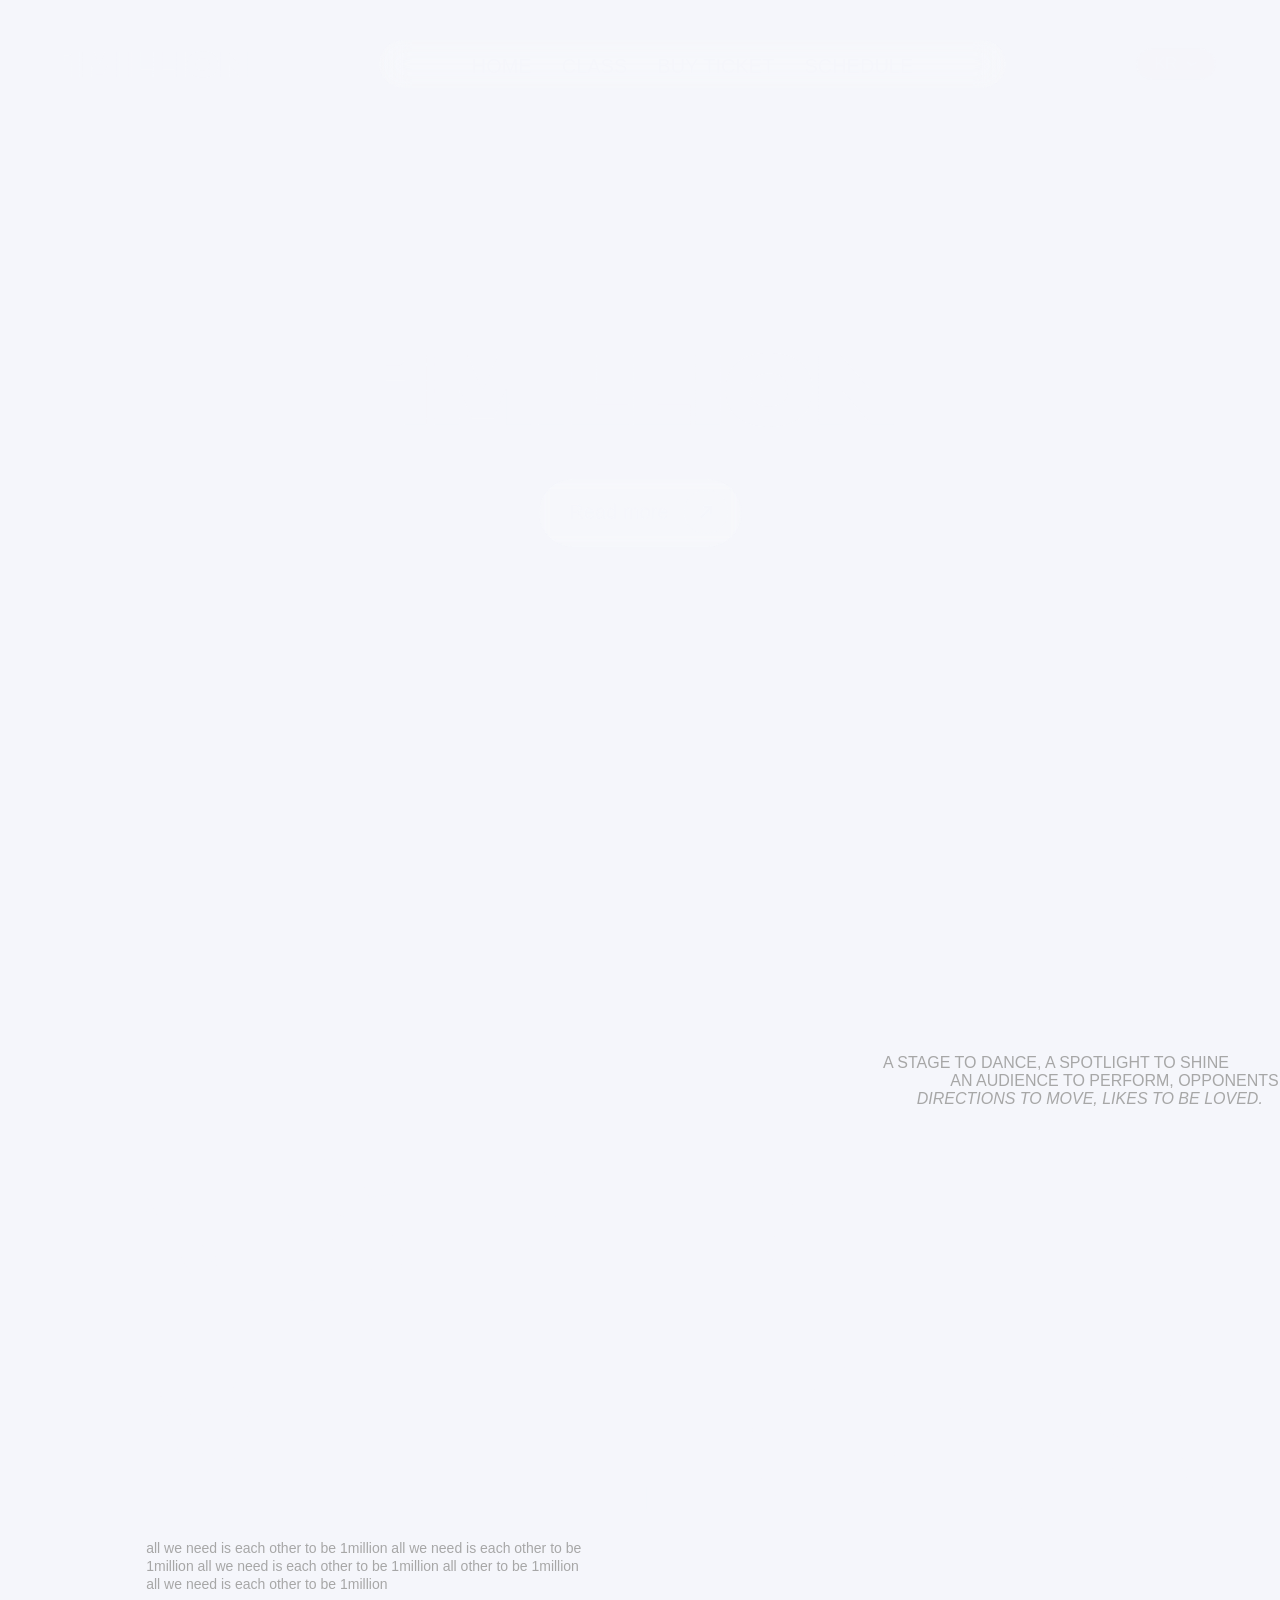
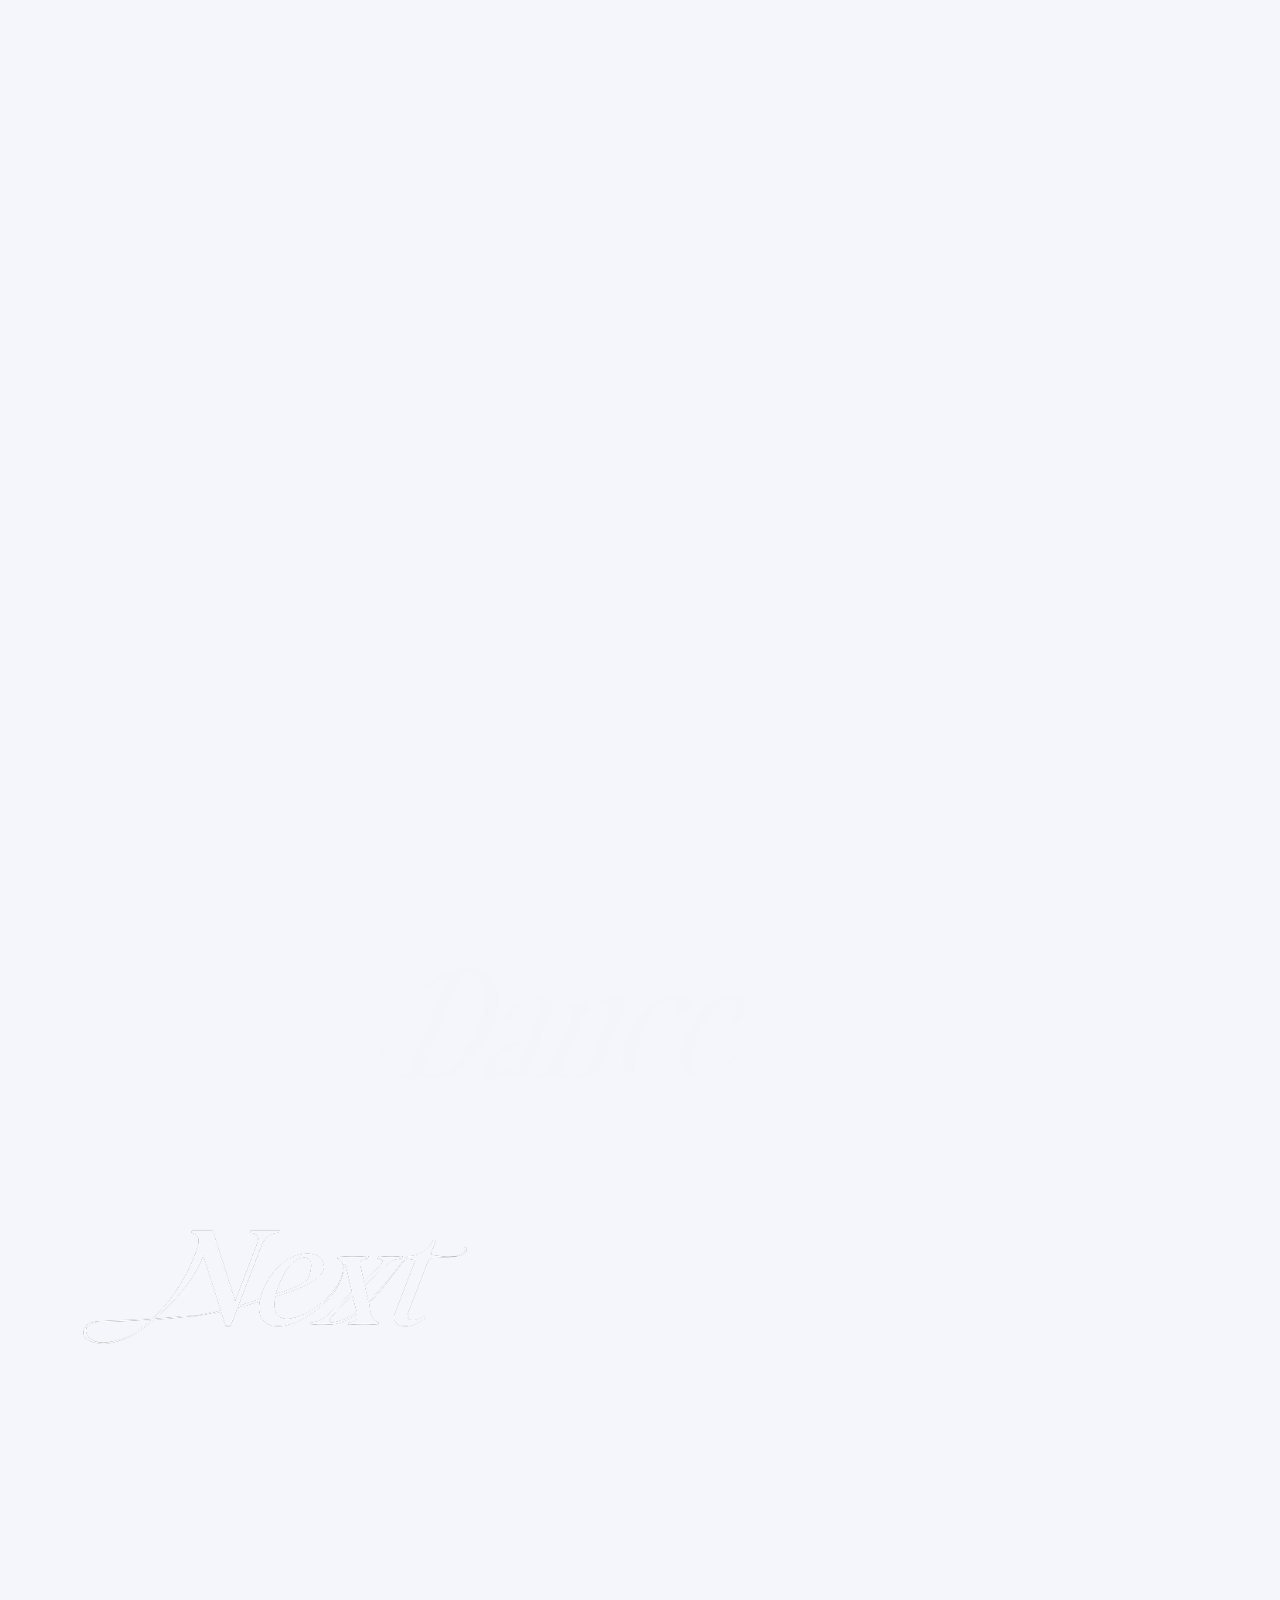
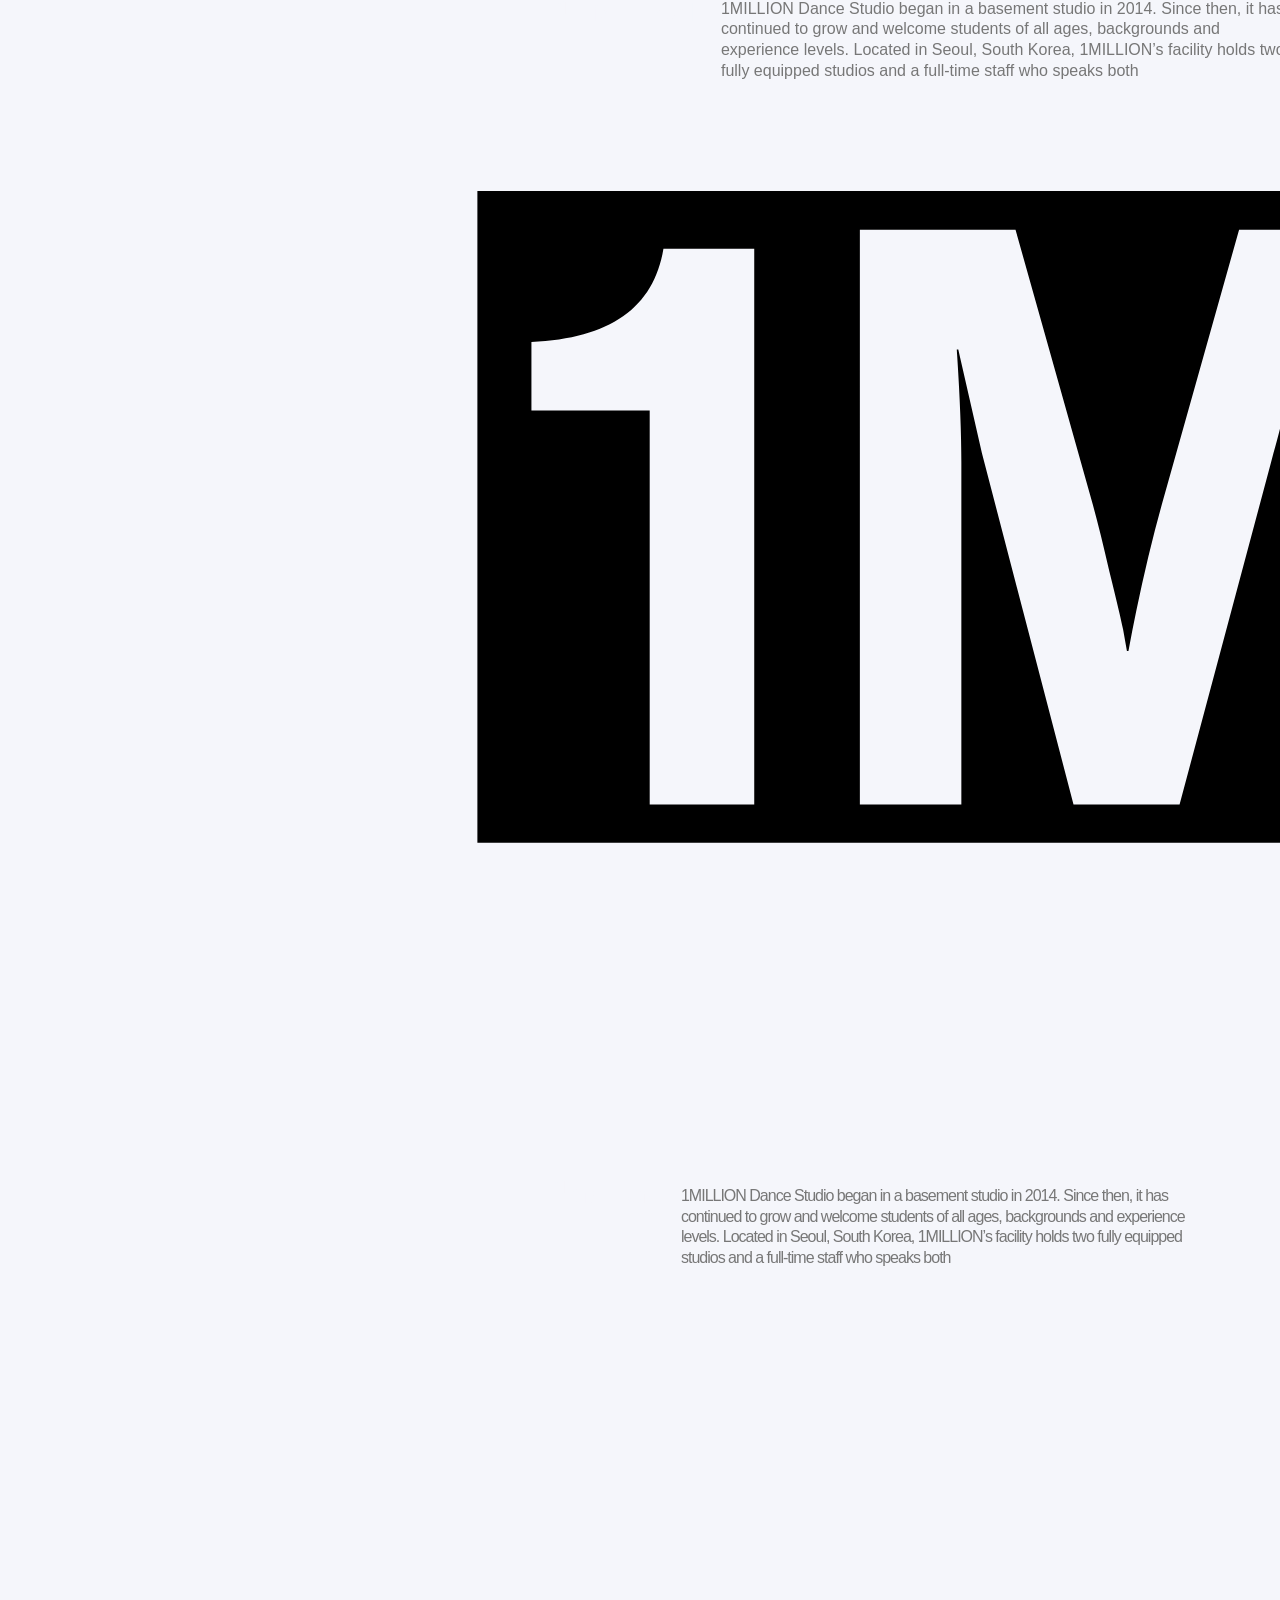
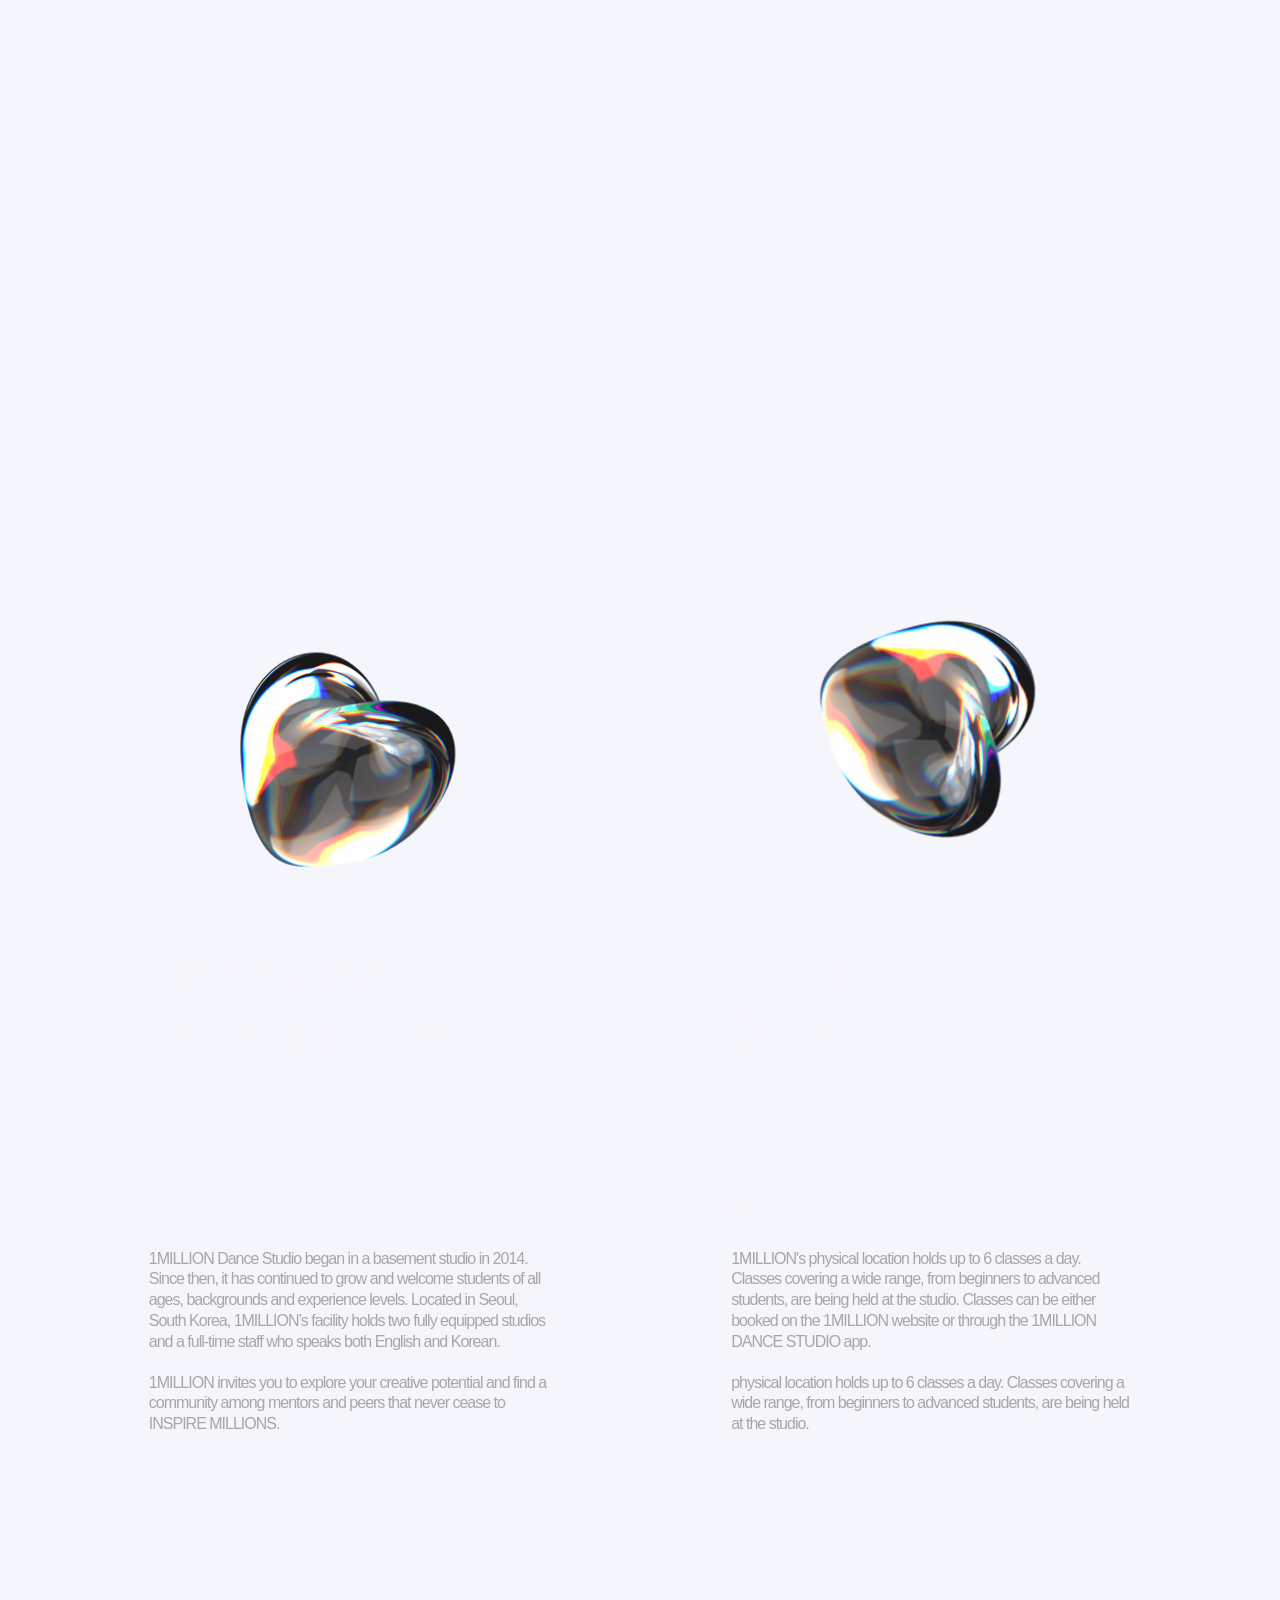
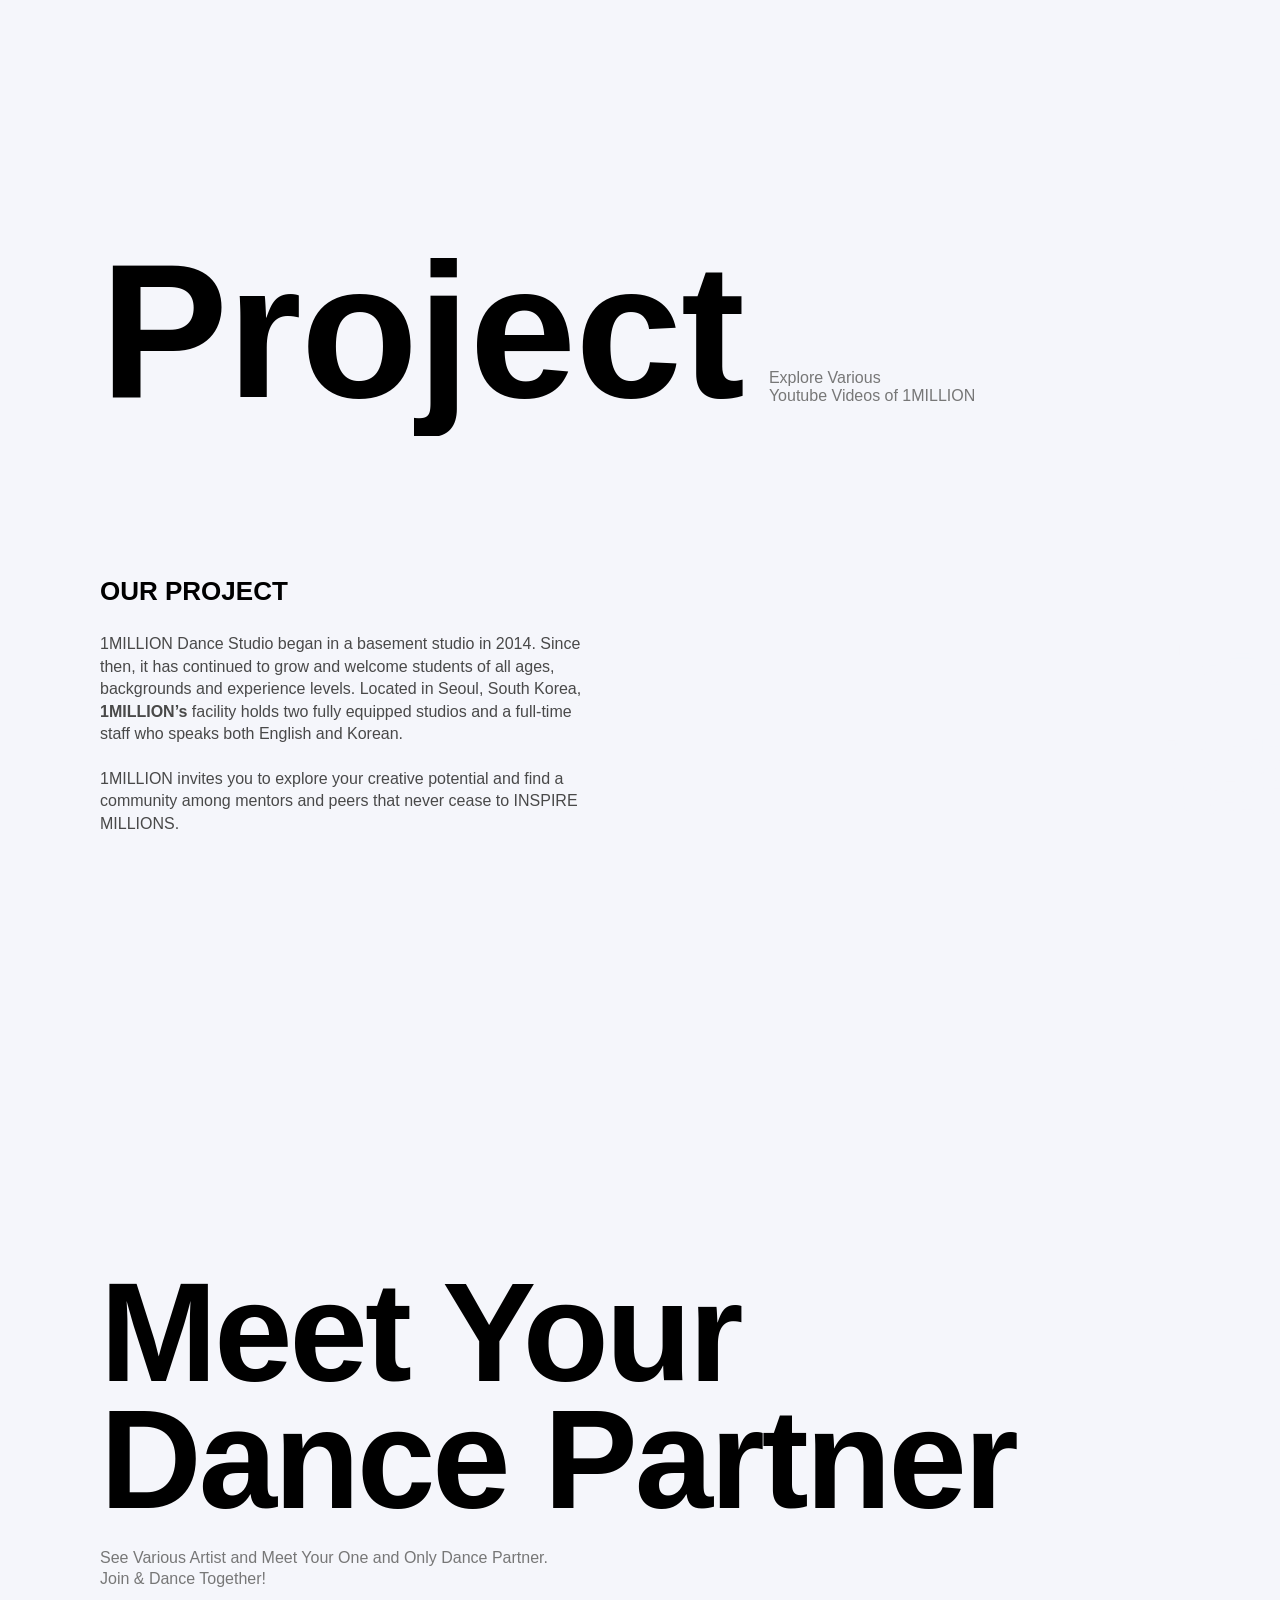
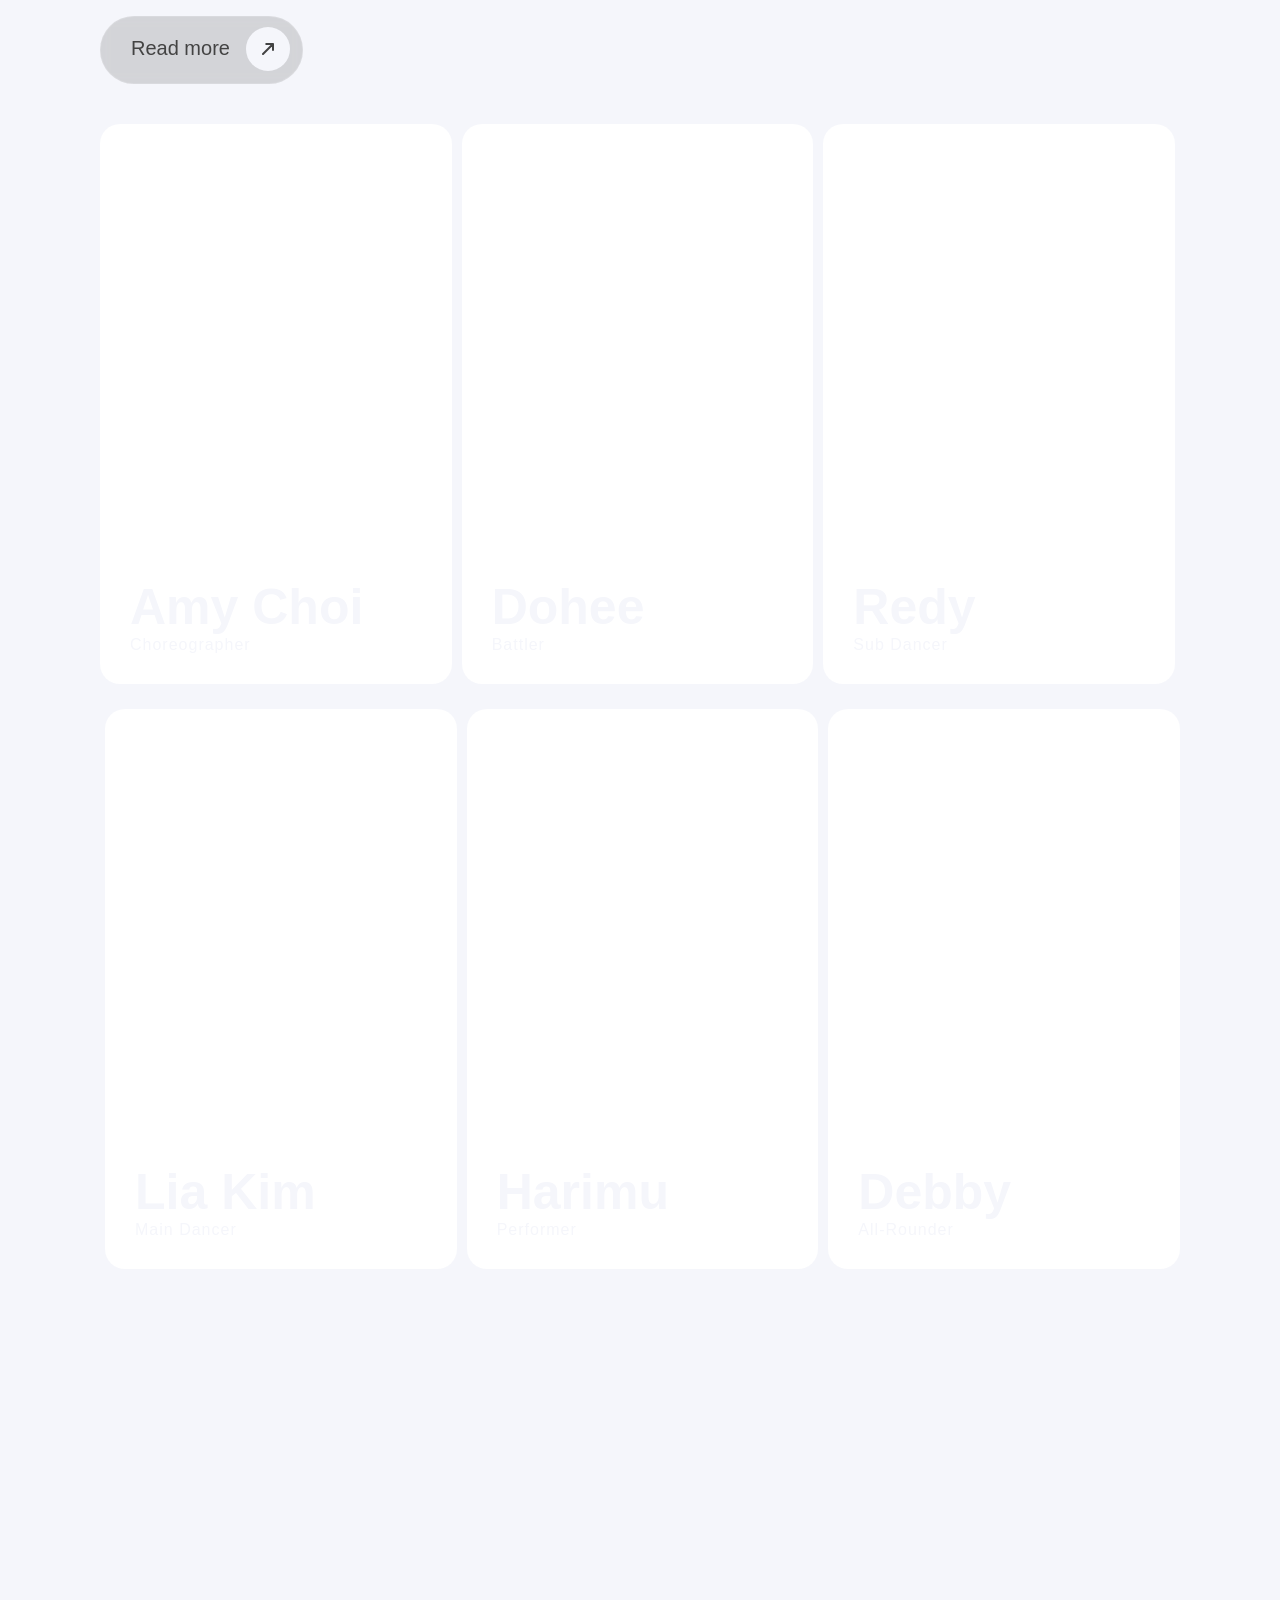
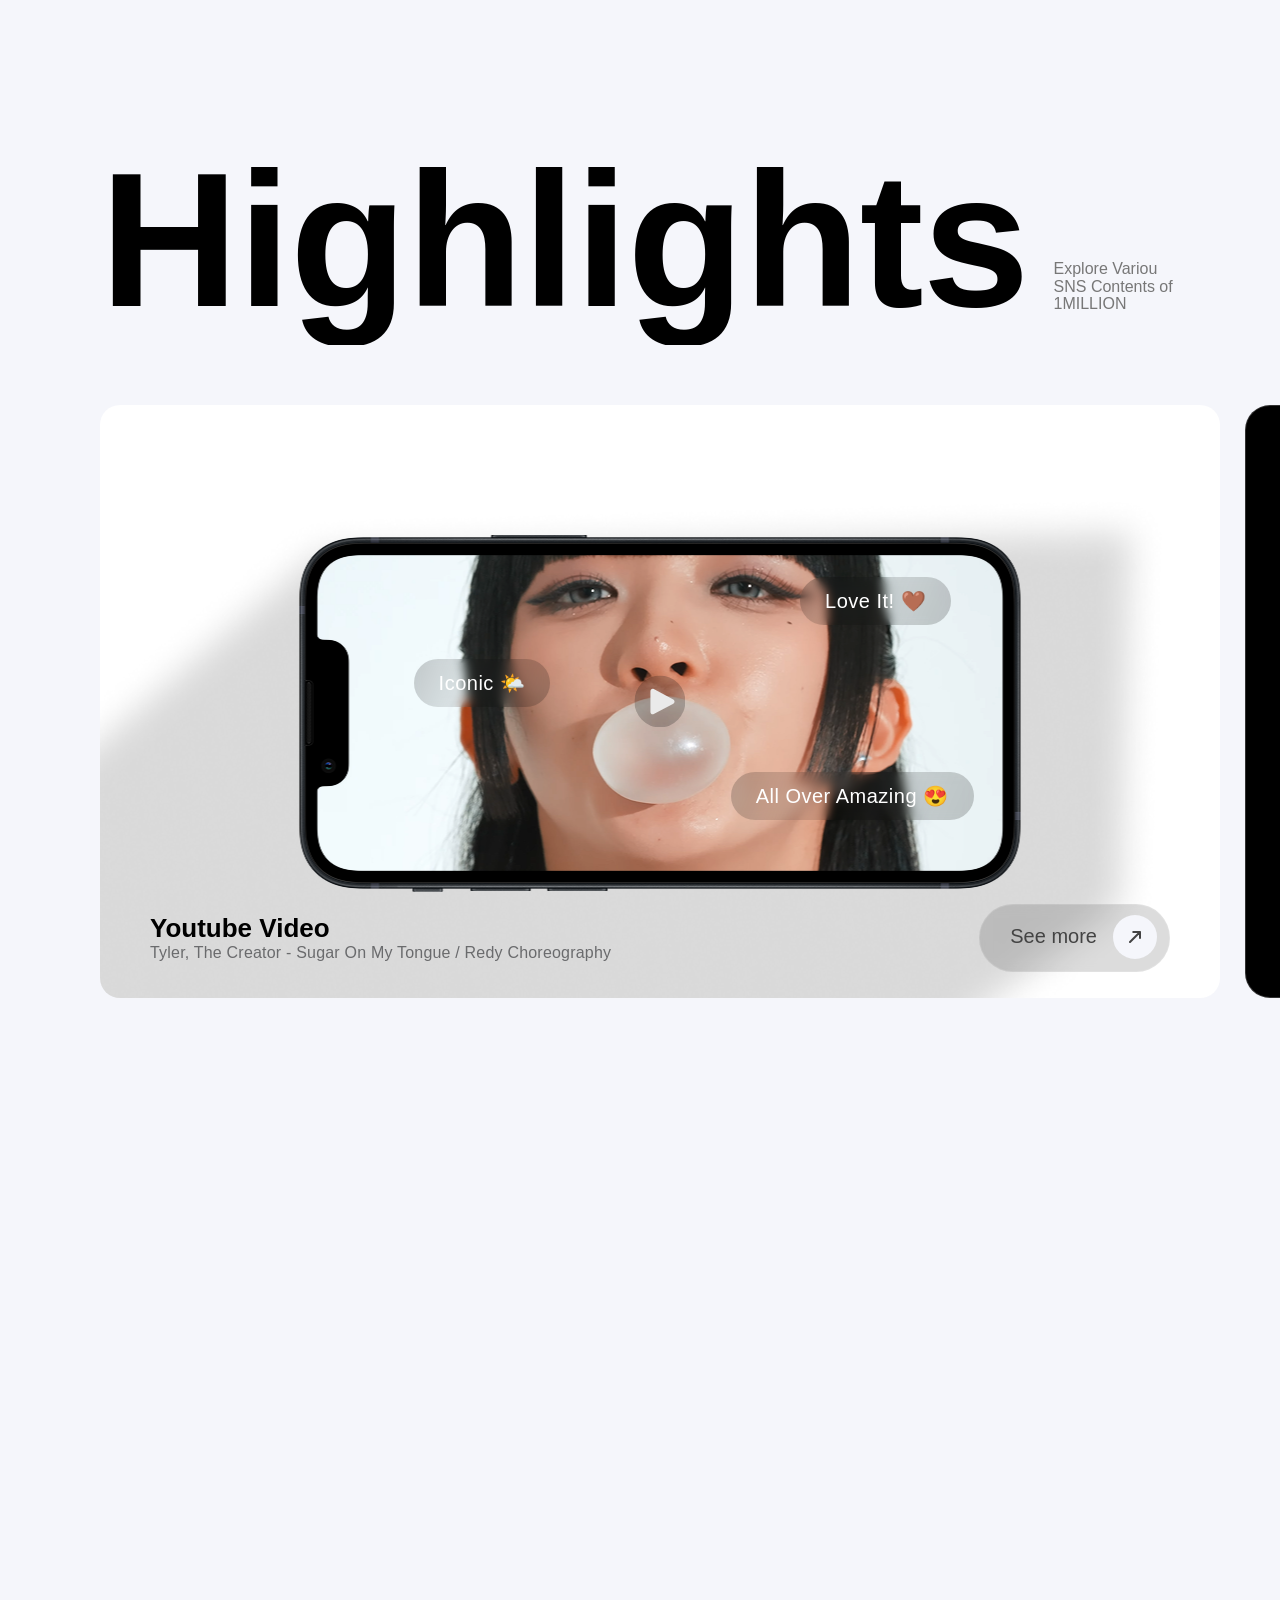
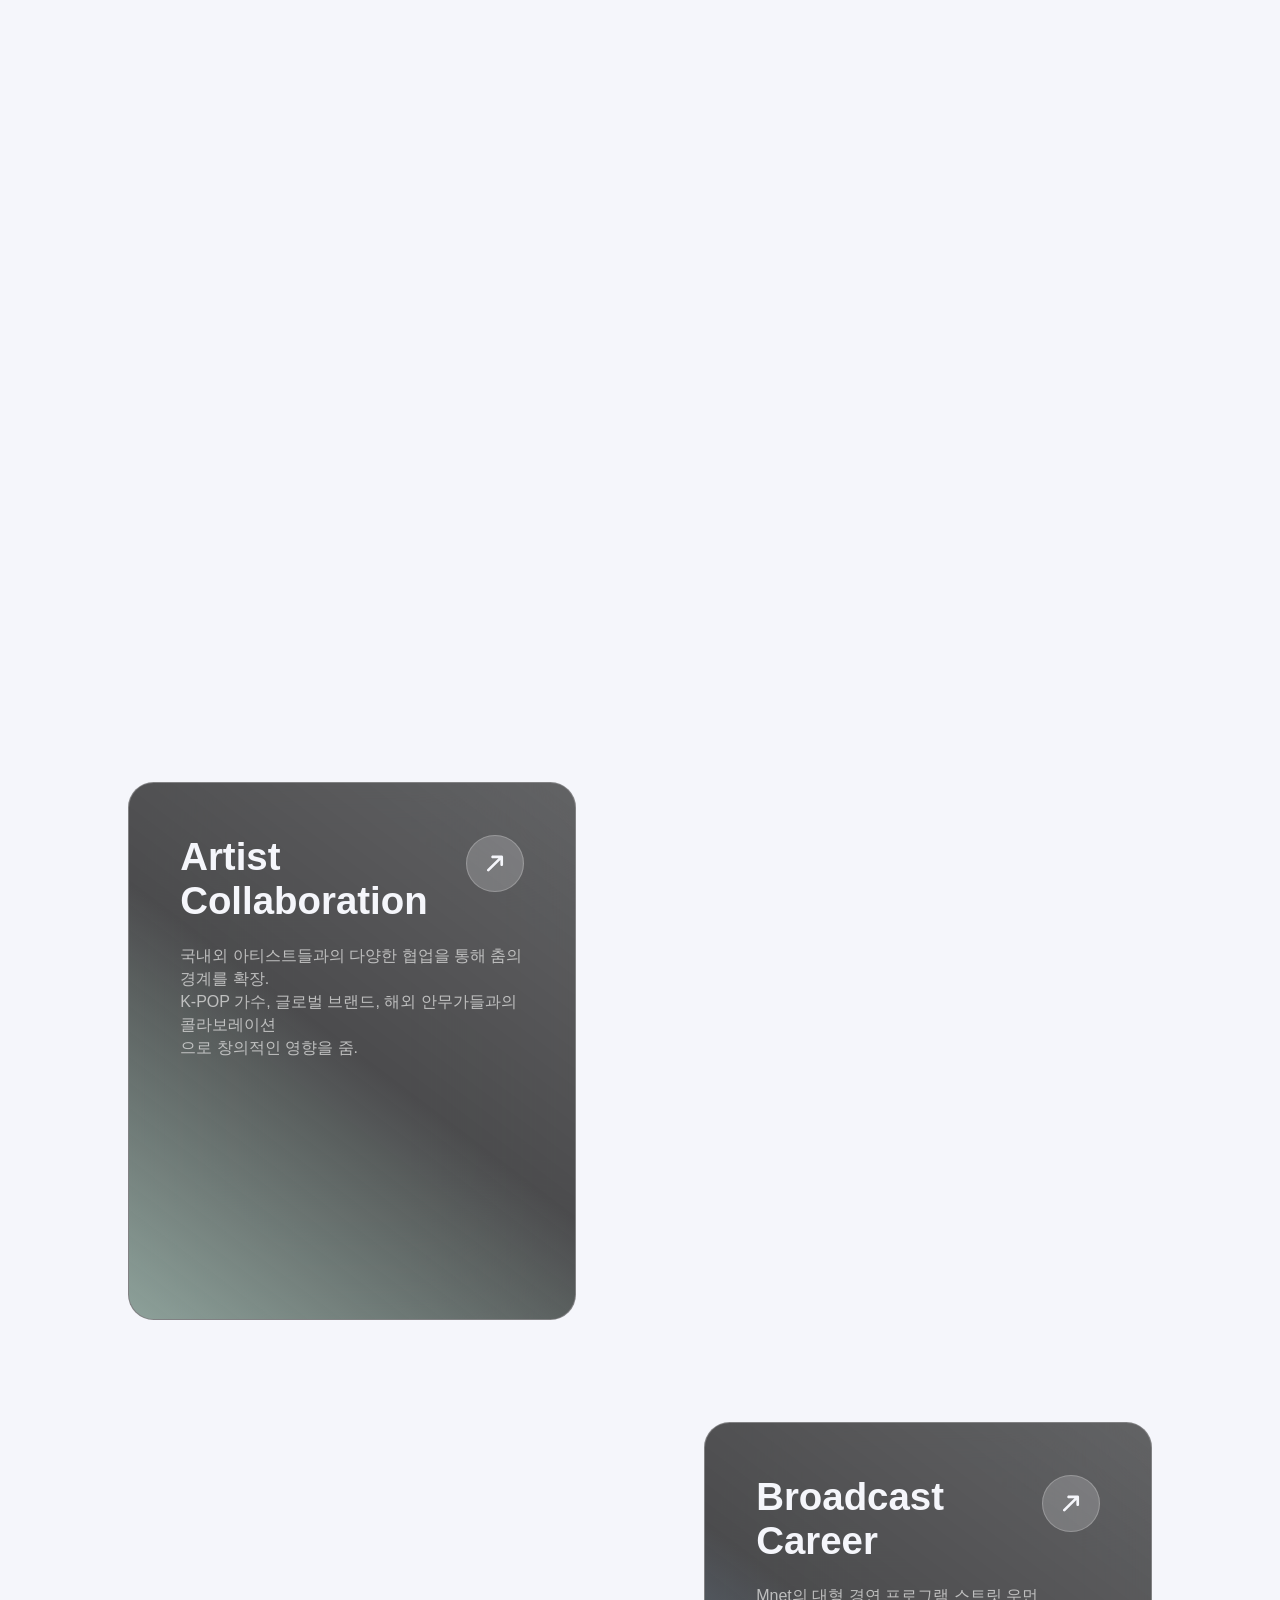
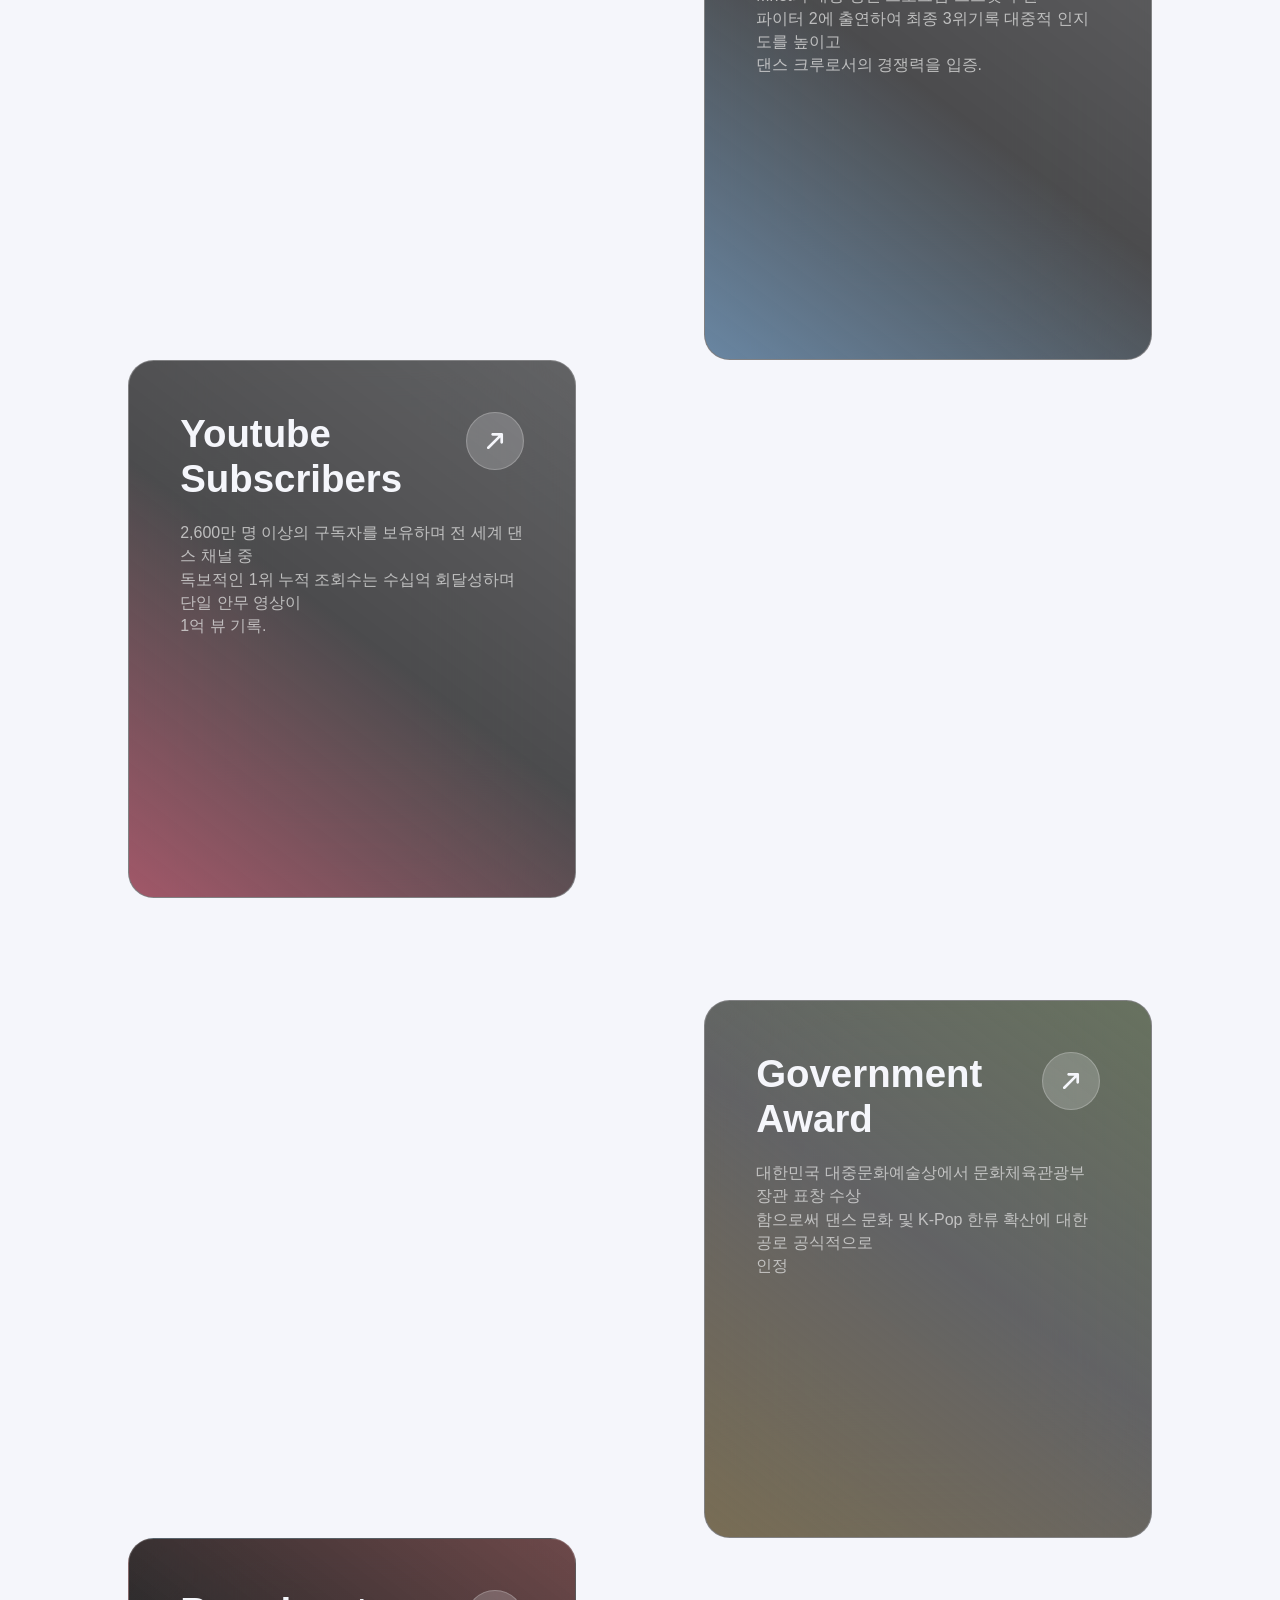
==== commit 07826665: "test" ====
--- a/index.html
+++ b/index.html
@@ -318,7 +318,7 @@
                         </div>
                     </div>
                 </li>
-                <li class="down">
+                <li class="up">
                     <img src="img/project6.svg" class="bg">
                     <div class="projectBox">
                         <div class="top">
@@ -339,7 +339,7 @@
                         </div>
                     </div>
                 </li>
-                <li class="up">
+                <li class="down">
                     <p class="topRight">× MAMAMOO</p>
                     <div class="projectBox">
                         <div class="top">
@@ -354,7 +354,7 @@
                         </div>
                     </div>
                 </li>
-                <li class="down">
+                <li>
                     <div class="topBox">
                         <p class="title">Public Project</p>
                         <p class="subTitle">LIA KIM X ARTIST</p>
@@ -376,8 +376,8 @@
                     <div class="sub-tit">See Various Artist and Meet Your One and Only Dance Partner. <br>
                         Join & Dance Together!
                     </div>
-                    <div class="dancer"><a href="sub-page/sub_dancer/dancer.html" class="dark-btn">
-                            Read more <span><img src="img/dark-button-arrow.svg" alt=""></span>
+                    <div class="dancer"><a href="sub-page/sub_dancer/dancer.html" class="light-btn">
+                            Read more <span><img src="img/light-button-arrow.svg" alt=""></span>
                         </a>
                     </div>
                 </div>
@@ -884,7 +884,7 @@
         <div class="inner">
             <div class="text-box animate" data-animate="motion">
                 <p class="tit">Upcoming</p>
-                <p class="sub-tit">Experience Upcoming Events & <br>Pop-up Class</p>
+                <p class="sub-tit">Experience Upcoming <br>Events & Pop-up Class</p>
             </div>
 
             <div class="upcoming-wrap animate" data-animate="motion">
--- a/css/style.css
+++ b/css/style.css
@@ -30,12 +30,12 @@
 
 /* 공통요소 - section txt-box */
 body {font-family: 'Neue Haas Grotesk Display Pro',sans-serif; overflow-x: hidden; font-weight: 300; background: #f5f6fb;}
-.text-box .tit {font-size: clamp(56px, 13vw, 250px); line-height: 1;}
+.text-box .tit {font-size: clamp(56px, 13vw, 200px); line-height: 1;}
 .text-box .sub-tit {font-family: 'Pretendard',sans-serif; font-size:clamp(14px, 1vw, 16px)}
 
 /* 공통요소 - section 화면 */
 section {width: 100%; overflow: hidden;}
-.inner {width: 95%; margin: 8vh auto; padding: 0 2vw; letter-spacing: -1px;}
+.inner {width: 95%; margin: 8vh auto; letter-spacing: -1px;}
 .inner2 {width: 100%; padding: 200px 100px;}
 
 /* 공통 btn */
@@ -56,21 +56,21 @@
 .visual {width: 100vw; height: 100vh; position: relative; overflow: hidden;}
 .visual .visual-inner .dance {width: 100vw; height: 100vh; object-fit: cover; position: absolute; left: 0; top: 0;}
 .visual .visual-inner .dance source {max-width: 100%; height: auto;}
-.visual .visual-inner .video-txt-box {width: min(40vw,514px); height: 130px; position: absolute; top: 50%; left: 50%; transform: translate(-50%, -50%);}
-
-.intro .inner .intro-box4 .text-box.motion {animation: text 1.2s ease-out forwards;}
-.intro .inner .intro-box2 .topBox img.motion {animation: text 1.2s ease-out forwards;}
-.intro .inner .intro-box2 .bottomBox img.motion {animation: text 1.5s ease-out forwards;}
-.lineup .inner .text-box.motion {animation: text 1.5s ease-out forwards;}
-.lineup .inner .card-wrap.motion {animation: text 1.5s ease-out forwards;}
-.upcoming .inner .text-box.motion {animation: text 1.5s ease-out forwards;}
-.upcoming .inner .upcoming-wrap.motion {animation: text 1.5s ease-out forwards;}
-.bottom-bookclass .inner .title.motion {animation: text 1.2s ease-out forwards;}
-.location .inner .text-box.motion {animation: text 1.2s ease-out forwards;}
-.location .inner .studio-wrap.motion {animation: text 1.2s ease-out forwards;}
-
-.intro .inner .video-box.motion {animation: from-right 1s ease-out forwards;}
-.intro .inner .box3-box .video-box.motion {animation: from-left 1s ease-out forwards;}
+.visual .visual-inner .video-txt-box {position: absolute; top: 50%; left: 50%; transform: translate(-50%, -50%);}
+
+.intro .inner .intro-box4 .text-box.motion {animation: text .5s ease-out forwards;}
+.intro .inner .intro-box2 .topBox img.motion {animation: text2 .5s ease-out forwards;}
+.intro .inner .intro-box2 .bottomBox img.motion {animation: text3 .5s ease-out forwards;}
+.lineup .inner .text-box.motion {animation: text .5s ease-out forwards;}
+.lineup .inner .card-wrap.motion {animation: text .5s ease-out forwards;}
+.upcoming .inner .text-box.motion {animation: text .5s ease-out forwards;}
+.upcoming .inner .upcoming-wrap.motion {animation: text .5s ease-out forwards;}
+.bottom-bookclass .inner .title.motion {animation: text .5s ease-out forwards;}
+.location .inner .text-box.motion {animation: text .5s ease-out forwards;}
+.location .inner .studio-wrap.motion {animation: text .5s ease-out forwards;}
+
+.intro .inner .video-box.motion {animation: from-right .5s ease-out forwards;}
+.intro .inner .box3-box .video-box.motion {animation: from-left .5s ease-out forwards;}
 
 @keyframes textAni-fast {
   0% { opacity: 0.7; transform: translateY(40px); }
@@ -80,6 +80,16 @@
 @keyframes text {
   0% { opacity: 0; }
   30%{ opacity: 0; transform: translateY(60px); }
+}
+
+@keyframes text2 {
+  0% { opacity: 0; }
+  30%{ opacity: 0; transform: translateX(70px);}
+}
+
+@keyframes text3 {
+  0% { opacity: 0; }
+  30%{ opacity: 0; transform: translateX(-70px);}
 }
 
 @keyframes from-right {
@@ -103,7 +113,7 @@
 .intro .inner .intro-box1 .text-box .sub-tit-out {position: absolute; left: 84%; top: -8%; font-family: 'Pretendard',sans-serif; font-size: 16px; color: #a7a7a7; width: 100%; letter-spacing: 0;}
 .intro .inner .intro-box1 .text-box .sub-tit-out p:nth-child(2) {padding-left: 6%;}
 .intro .inner .intro-box1 .text-box .sub-tit-out p:nth-child(3) {padding-left: 3%; font-style: italic;}
-.intro .inner .video-box {padding: 100px 0 100px; display: block;}
+.intro .inner .video-box {display: block;}
 .intro .inner .video-box .video1 {position: absolute; transform: rotate(-30deg) translateY(-50%); width: min(80vw,1461px); aspect-ratio: 1 / 1; right: -41%;}
 .intro .inner .video-box .video1 video {width: 100%; height: auto;}
 
@@ -128,7 +138,7 @@
   to {opacity: 1; transform: translateY(0);}
 }
 
-.intro .inner .intro-box2 {margin: clamp(400px, 41.7vw, 800px) 0 clamp(160px, 15.6vw, 300px);; width: 100%; z-index: 10; position: relative;}
+.intro .inner .intro-box2 {margin: clamp(400px, 79.7vw, 1320px) 0 clamp(-6px, -6.4vw, 97px); width: 100%; z-index: 10; position: relative;}
 .intro .inner .intro-box2 .topBox {display: block; z-index: 4;}
 .intro .inner .intro-box2 .topBox img {width: 60%; max-width: 998px; height: auto;z-index: 10;}
 .intro .inner .intro-box2 .bottomBox {z-index: 3;  display: flex;} 
@@ -139,7 +149,7 @@
 .intro .inner .intro-box2 .text-mini-box .name {font-size: 26px; margin-right: 26px;}
 .intro .inner .intro-box2 .text-mini-box .sub-tit {width: 700px; font-size: 16px; color: #777777; line-height: 1.3; letter-spacing: -1px;}
 
-.wrap-1m {position: relative; width: min(75vw,1348px); height: auto; cursor: pointer; margin-left: 55%; z-index: 3; aspect-ratio: 1348 / 858;}
+.wrap-1m {position: relative; width: min(100vw,1500px); height: auto; cursor: pointer; margin-left: 35%; z-index: 3; aspect-ratio: 1348 / 858;}
 .wrap-1m .noise { position: absolute; inset: 0; z-index: 1; width: 100%; height: 100%; pointer-events: none;}
 .wrap-1m .clean { position: absolute; inset: 0; z-index: 2; width: 100%; height: 100%; opacity: 0; pointer-events: none; padding-right: 20px;
   mask-image: radial-gradient(circle 0px at 0 0, transparent 100%);
@@ -152,25 +162,25 @@
 .cursor-ui.is-active {opacity: 1;}
 .cursor-text {font-size: 24px; letter-spacing: 0; font-weight: 800; color: #000; mix-blend-mode: difference;}
 
-.intro .inner .box3-box {display: flex; justify-content: space-between; gap: 4%; position: relative; margin-top: 50vh; z-index: 1;}
+.intro .inner .box3-box {display: flex; justify-content: space-between; gap: 4%; position: relative; z-index: 1;}
 .intro .inner .box3-box .video-box {position: relative; width: 200vw; height: 136vh; z-index: 1;}
-.intro .inner .box3-box .video2 {position: absolute; transform: translateY(-50%); width: 100%; height: 100%; left: -30%; top: 50%;}
+.intro .inner .box3-box .video2 {position: absolute; transform: translateY(-50%); width: 100%; height: 100%; left: -30%; top: 60%;}
 
 .intro .inner .box3-box .intro-box3 {position: absolute; right: 50%; top: 10%; z-index: 10;}
 .intro .inner .box3-box .intro-box3 .text-box.right {display: flex; color: #f5f6fb; position: relative;}
-.intro .inner .box3-box .intro-box3 .text-box.right .text-mini-box {display: flex; position: absolute; z-index: 3; font-family: 'Pretendard',sans-serif; bottom: -800px; left: 0;}
+.intro .inner .box3-box .intro-box3 .text-box.right .text-mini-box {display: flex; position: absolute; z-index: 3; font-family: 'Pretendard',sans-serif; bottom: -400px; left: 0;}
 .intro .inner .box3-box .intro-box3 .text-box.right .text-mini-box .num {font-size: 14px; position: absolute; left: -23px; top: -8px; letter-spacing: 1px; font-weight: 500;}
 .intro .inner .box3-box .intro-box3 .text-box.right .text-mini-box .name {font-size: 26px; margin-right: 26px; line-height: 1; font-weight: 400;}
 .intro .inner .box3-box .intro-box3 .text-box.right .text-mini-box .sub-tit {font-size: 16px; color: #777777; width: 585px; line-height: 1.3; letter-spacing: -1px; display: block;}
 
-.intro .inner .intro-box4 {width: 100%; display: flex; color: #f5f6fb; justify-content: center;  gap: 20vw; margin: 80vh 0 40vh; z-index: 10; position: relative;}
-.intro .inner .intro-box4 .float {width: min(20vw,384px); height: 384px; margin-bottom: 95px;}
+.intro .inner .intro-box4 {width: 100%; display: flex; color: #f5f6fb; justify-content: center;  gap: 20vw; margin: 25vh 0 15vh; z-index: 10; position: relative;}
+.intro .inner .intro-box4 .float {width: min(20vw,384px); margin: 95px auto;}
 .intro .inner .intro-box4 .float img {display: block; max-width: 100%; height: auto;}
-.intro .inner .intro-box4 .rotate {width: 100%; height: 100%; transform: rotate(80deg);}
+.intro .inner .intro-box4 .rotate {width: 100%; transform: rotate(80deg);}
 .intro .inner .intro-box4 .heart {position: relative;}
 .intro .inner .intro-box4 .heart .text-box .title-box .title {font-size: 60px; margin-bottom: 134px; font-weight: 600; line-height: 1.45;} 
-.intro .inner .intro-box4 .heart.box1 .text-box .title-box .num {font-size: 20px; font-family: 'Pretendard',sans-serif; position: absolute; left: -40px; top: 0; letter-spacing: 1px;}
-.intro .inner .intro-box4 .heart.box2 .text-box .title-box .num {font-size: 20px; font-family: 'Pretendard',sans-serif; position: absolute; left: -40px; top: 0;}
+.intro .inner .intro-box4 .heart.box1 .text-box .title-box .num {font-size: 20px; font-family: 'Pretendard',sans-serif; position: absolute; left: -40px; top: auto; letter-spacing: 1px;}
+.intro .inner .intro-box4 .heart.box2 .text-box .title-box .num {font-size: 20px; font-family: 'Pretendard',sans-serif; position: absolute; left: -40px; top: auto;}
 .intro .inner .intro-box4 .heart.box2 .float.rotate {transform: rotate(80deg);}
 .intro .inner .intro-box4 .heart .text-box .name {font-size: 26px; margin-bottom: 26px; font-weight: 600; letter-spacing: 0;}
 .intro .inner .intro-box4 .heart .text-box .sub-tit {font-size: 16px; font-family: 'Pretendard',sans-serif; color: #a7a7a7; margin-bottom: 20px; line-height: 1.3; letter-spacing: -2%;}
@@ -197,12 +207,11 @@
 /* class lineup */
 .lineup {overflow: hidden; position: relative; padding-bottom: 120px; margin: 25vh 0;}
 .lineup .inner {margin: 0 auto 99px;}
-.lineup .inner .text-box {padding-top: 100px; margin-bottom: 90px; color: #0a0a0a;}
+.lineup .inner .text-box {padding-top: 100px; margin-bottom: 50px; color: #0a0a0a; display: flex; align-items: end;}
 .lineup .inner .text-box .tit {font-weight: 600; letter-spacing: 0;}
-.lineup .inner .text-box .sub-tit {color: #777777; margin-top: 25px; font-family: 'Pretendard',sans-serif;}
-.lineup .inner .card-wrap {padding: 60px 0 0 0; position: relative;}
+.lineup .inner .text-box .sub-tit {color: #777777; margin-left: 20px; margin-bottom: 25px; font-family: 'Pretendard',sans-serif;}
 .lineup .inner .card-wrap .cards {color: #f5f6fb; display: flex;  gap: 3vw; transition: transform 0.3s ease;}
-.lineup .inner .card-wrap .cards .card {padding: clamp(40px, 4vw, 70px) clamp(30px, 3vw, 50px); width: min(42vw,557px); height: auto; border-radius: 25px; background: #000; transition: transform 0.35s ease; transform-origin: center bottom; position: relative; z-index: 1;  flex-shrink: 0;}
+.lineup .inner .card-wrap .cards .card {padding: clamp(40px, 4vw, 58px) clamp(30px, 3vw, 50px); width: min(42vw,545px); height: auto; border-radius: 25px; background: #000; transition: transform 0.35s ease; transform-origin: center bottom; position: relative; z-index: 1;  flex-shrink: 0;}
 .lineup .inner .card-wrap .cards .card .top-box {display: flex; justify-content: space-between; font-size: clamp(32px, 3.5vw, 58px); margin-bottom: 80px; font-weight: 600;}
 .lineup .inner .card-wrap .cards .card .skill-box {margin-bottom: 80px;}
 .lineup .inner .card-wrap .cards .card .skill-box .bar-box .skill {font-size: clamp(16px, 1.6vw, 25px); padding-bottom: 14px; font-weight: 500; line-height: 1; letter-spacing: normal;}
@@ -215,14 +224,14 @@
 
 .lineup .inner .card-wrap .navbtn {position: absolute; top: 50%; transform: translateY(-50%); width: 48px; height: 48px; border-radius: 50%; background: rgba(219, 219, 219, 0.6); border: 1px solid rgba(10,10,10,0.3); color: #fff; font-size: 32px; cursor: pointer; z-index: 10; backdrop-filter: blur(6px);}
 .lineup .inner .card-wrap .navbtn img {width: 12px; margin: auto;}
-.lineup .inner .card-wrap .navbtn.prev { left: -60px; }
-.lineup .inner .card-wrap .navbtn.next { right: -60px; }
+.lineup .inner .card-wrap .navbtn.prev { left: -35px; }
+.lineup .inner .card-wrap .navbtn.next { right: -35px; }
 .lineup .inner .card-wrap .navbtn:hover {background: rgba(255,255,255,0.8);}
 
   /* upcoming */
   .upcoming {width: 100%; height: auto; margin-bottom: 45vh; display: flex; justify-content: center;}
-  .upcoming .inner .text-box {display: flex; position: relative; margin-bottom: 150px; color: #0a0a0a; font-weight: 600;}
-  .upcoming .inner .text-box .sub-tit {color: #777777; font-weight: 300; padding:  10.94vw 0 0 2.29vw;}
+  .upcoming .inner .text-box {display: flex; position: relative; margin-bottom: 50px; color: #0a0a0a; font-weight: 600; align-items: end;}
+  .upcoming .inner .text-box .sub-tit {color: #777777; font-weight: 300; padding: 0 0 20px 20px;}
   .upcoming .inner .upcoming-wrap {gap: 25px; display: grid; color: #0a0a0a; align-items: stretch; grid-template-columns: 1.3fr 1.5fr;}
   .upcoming .inner .upcoming-wrap .clip {overflow: hidden; border-radius: 30px; width: 100%; height: 100%;}
   .upcoming .inner .upcoming-wrap .clip .left-human {width: 100%; aspect-ratio: 725 / 936; overflow: hidden; position: relative; height: 100%;}
@@ -297,7 +306,8 @@
 /* location */
 .location {color: #f5f6fb; position: relative; z-index: 10; width: 100%;  height: auto; padding: 20vh 0 15vh;}
 .location .inner {margin-bottom: clamp(80px, 8vh, 150px);}
-.location .inner .text-box {text-align: center; clamp(120px, 15vh, 289px); margin-bottom: clamp(40px, 8vh, 80px);}
+.location .inner .text-box {text-align: center; margin-bottom: clamp(40px, 8vh, 80px);}
+.location .inner .text-box {text-align: center; margin-bottom: clamp(40px, 8vh, 80px);}
 .location .inner .text-box .tit {font-size: clamp(64px, 7.8vw, 150px); margin-bottom: 10px; font-weight: 600;}
 .location .inner .text-box .sub-tit {color: #a7a7a7; font-family: 'Pretendard',sans-serif; }
 .location .inner .studio-wrap {display: grid; justify-content: center; gap: 25px; align-items: stretch;  grid-template-columns: auto auto;}
@@ -336,14 +346,10 @@
 footer .inner .top-box li p {font-size: 16px; font-family: 'Pretendard',sans-serif;}
 footer .inner .bottom-box {text-transform: uppercase; margin-bottom: 92px;}
 footer .inner .bottom-box .mail-box {font-size: clamp(32px,6vw,90px); margin-bottom: 77px; font-family: 'Cabinet Grotesk', sans-serif; line-height: 1;}
-footer .inner .bottom-box .name {margin-bottom: 83px; font-size: 345px; font-family: 'Aspekta', sans-serif; font-weight: 500; line-height: 1;}
-footer .inner .bottom-box .name .one {font-weight: 300;}
+footer .inner .bottom-box .name {margin-bottom: 83px; font-size: 345px; font-family: 'Aspekta', sans-serif; font-weight: 600; line-height: 1;}
+footer .inner .bottom-box .name {margin-bottom: 83px; font-size: 345px; font-family: 'Aspekta', sans-serif; font-weight: 600; line-height: 1;}
 footer .inner .bottom-box .topBtn {font-size: 30px; font-family: 'Pretendard',sans-serif; font-weight: 400; display: flex; align-items: center; justify-content: right;}
 footer .inner .bottom-box .topBtn img {margin-left: 14px;}
-
-@media (min-width: 1921px){
-  .upcoming .inner .text-box .sub-tit {padding: 8.94vw 0 0 2.29vw;}
-}
 
 @media (max-width: 1800px){
 .intro .inner .intro-box2 .text-mini-box {right: -8%;}
@@ -359,7 +365,7 @@
 @media (max-width: 1400px){
   html{width: auto;}
   .br-none{display: none;}
-  .inner {padding: 0 3vw;  margin: 6vh auto;}
+  .inner { margin: 6vh auto;}
   /* light-button-1024 */
 .light-btn.b {background: rgba(9, 9, 9, 0.14); display: inline-flex; align-items: center;justify-content: center; font-family: 'Pretendard', sans-serif; font-size: 20px; color: #434343; padding: 10px 10px 10px 25px; border-radius: 100px; font-weight: 500;  white-space: nowrap; border: 1px solid rgba(255, 255, 255, 0.13); backdrop-filter: blur(6px)}
 .light-btn.b span {width: 40px; height: 40px; background: #F5F6FB; border-radius: 50%; position: relative; margin-left: 14px;}
@@ -375,32 +381,28 @@
   .intro .inner .intro-box2 .bottomBox img {margin-bottom: 20px;}
   .intro .inner .intro-box2 .text-mini-box {margin: 10% 0 0 0; padding-left: 4%;}
   .intro .inner .intro-box2 .text-mini-box .sub-tit {width: 580px; letter-spacing: 0;}
-  .wrap-1m {margin-left: 58%; margin-top: 400px;}
+  .wrap-1m {margin-left: 35%; margin-top: 320px;}
   .wrap-1m .noise{width: 80%; height: 80%;}
   .wrap-1m .clean {width: 80%; height: 80%;}
 
-  .intro .inner .box3-box {margin-top: clamp(120px, 14.3vw, 200px); flex-direction: column;}
+  .intro .inner .box3-box {flex-direction: column;}
   .intro .inner .box3-box .video-box {height: 120vh; width: 100%;}
-  .intro .inner .box3-box .video2 {left: -35%;}
+  .intro .inner .box3-box .video2 {left: -35%; top: 55%;}
   .intro .inner .box3-box .intro-box3 {position: static; margin: -250px 0 0 250px;}
   .intro .inner .box3-box .intro-box3 .text-box.right {gap: 24px;}
-  .intro .inner .box3-box .intro-box3 .text-box.right .text-mini-box {top: 0; left: 20%;}
+  .intro .inner .box3-box .intro-box3 .text-box.right .text-mini-box {top: -650px; left: 30%;}
   .intro .inner .box3-box .intro-box3 .text-box.right .text-mini-box .num {font-size: 14px;}
   .intro .inner .box3-box .intro-box3 .text-box.right .text-mini-box .name {font-size: 20px;}
   .intro .inner .box3-box .intro-box3 .text-box.right .text-mini-box .sub-tit {font-size: 16px; width: 505px;}
 
-  .intro .inner .intro-box4 {margin-top: clamp(300px, 50vw, 700px); gap: 26%;}
+  .intro .inner .intro-box4 {margin-top: clamp(300px, 20vw, 700px); gap: 15%;}
   .intro .inner .intro-box4 .float {width: clamp(217px, calc(13.2vw + 95px), 290px); margin-bottom: 50px;}
   .intro .inner .intro-box4 .heart .text-box .title-box .title {font-size: 40px;}
-  .intro .inner .intro-box4 .heart.box1 .text-box .title-box .num {top: 0; left: -35px;}
-  .intro .inner .intro-box4 .heart.box2 .text-box .title-box .num {top: 0; left: -35px;}
   .intro .inner .intro-box4 .heart .text-box .name {font-size: 24px;}
-  .intro .inner .intro-box4 .heart .text-box .sub-tit {width: 269px;}
+  .intro .inner .intro-box4 .heart .text-box .sub-tit {width: 400px;}
 
   .lineup {margin: 148px 0 0 0; padding-bottom: 0;}
   .lineup .inner {padding: 24px 0; }
-  .lineup .inner .text-box {margin-bottom: 60px;}
-  .upcoming .inner .text-box .sub-tit {right: 18%;}
   .lineup .inner .card-wrap {padding: 0;}
   .lineup .inner .card-wrap .cards {gap: 2vw; display: grid;  grid-template-columns: repeat(2, minmax(0, 1fr));}
   .lineup .inner .card-wrap .cards .card {width: 100%; border-radius: 20px;}
@@ -429,13 +431,15 @@
   .location .inner .studio-right .bottom-box {width: 100%;  max-height: 420px;}
   .location .bg {display: none;}
 
-  footer {margin-top: 357px; margin-bottom: 194px;}
+  footer {margin-top: 357px; margin-bottom: 120px;}
   footer .inner .top-box {gap: 60px;}
   footer .inner .top-box li p.tit {letter-spacing: 0; font-weight: 600; margin-bottom: 20px;}
   footer .inner .top-box li p {line-height: 1.3;}
   footer .inner .bottom-box .mail-box  {font-size: clamp(32px, 3.86vw, 54px); line-height: 1.3; margin-bottom: clamp(48px, 6.4vw, 90px);}
   footer .inner .bottom-box .name {margin-bottom: 60px; font-size: 200px;}
 
+.upcoming .inner {padding: 0;}
+.upcoming .inner {padding: 0;}
 .upcoming img:hover,
 .upcoming .purplebox:hover,
 .upcoming video:hover,
@@ -471,52 +475,59 @@
 .location .inner .studio-wrap.motion, 
 .intro .inner .video-box.motion, 
 .intro .inner .box3-box .video-box.motion {animation: none !important;}
+
+  .wrap-1m .noise {display: none;}
+
+  .wrap-1m .clean {
+    opacity: 1;
+    mask-image: none;
+    -webkit-mask-image: none;
+  }
 }
 
 @media (max-width: 1200px){
-  .upcoming .inner .text-box .sub-tit {right: 15%; width: 1300px;}
   .intro .inner .intro-box1 .text-box .sub-tit-out {left: 65%;}
-  .intro .inner .box3-box .intro-box3 .text-box.right .text-mini-box {left: 10%;}
 }
 
 @media (max-width: 1000px){
-    .upcoming .inner .text-box .sub-tit {right: 10%;}
-    .intro .inner .intro-box2 {margin:clamp(550px, 41.7vw, 826px) 0 clamp(160px, 15.6vw, 300px)}
+  .wrap-1m {margin-top: 250px;}
+    .intro .inner .intro-box2 {margin:clamp(550px, 95.7vw, 900px) 0 clamp(160px, 15.6vw, 300px)}
     footer .inner .bottom-box .name {font-size: clamp(145px, 18.9vw, 189px);}
-    .intro .inner .intro-box1 .text-box .sub-tit-out {left: 66%;}
+    .intro .inner .intro-box1 .text-box .sub-tit-out {left: 66%; top: -22%;}
     .intro .inner .video-box .video1 {right: -85%; width: 1150px;}
     .gradaition-bg {height: 400px;}
     .intro .inner .intro-box1 .text-box .sub-tit {bottom: -65px;}
-    .intro .inner .box3-box .intro-box3 .text-box.right .text-mini-box {left: 0;}
+    .intro .inner .box3-box .intro-box3 .text-box.right .text-mini-box {top: -380px; left: 10%;}
     .intro .inner .box3-box .intro-box3 .text-box.right .text-mini-box .sub-tit {width: 480px;}
-    .intro .inner .box3-box .video2 {width: 100%; height: 100%;}
+    .intro .inner .intro-box4 .heart .text-box .sub-tit {width: 300px;}
     .intro .inner .box3-box .video-box {height: 90vh;}
 }
 
 @media (max-width: 930px){
-.intro .inner .intro-box1 .text-box .sub-tit-out {left: 60%; top: -22%;}
-.intro .inner .video-box .video1 {right: -85%; width: 1100px;}
+.intro .inner .intro-box1 .text-box .sub-tit-out {left: 60%;}
+.intro .inner .video-box .video1 {right: -85%; width: 1000px;}
 .intro .inner .intro-box1 .text-box .sub-tit {bottom: -35%;}
-.intro .inner .box3-box .intro-box3 .text-box.right .text-mini-box {left: -15%;}
+.intro .inner .box3-box .intro-box3 .text-box.right .text-mini-box {left: -5%; }
 .intro .inner .intro-box4 {gap: 16%;}
+.intro .inner .box3-box .video2 {top: 65%;}
+.intro .inner .intro-box4 {margin-top: clamp(404px, 20vw, 700px);}
 }
 
 @media (max-width: 840px){
 .intro .inner .intro-box1 .text-box .sub-tit-out {left: 54%;}
 .intro .inner .intro-box2 .text-mini-box {padding-left: 10%;}
-.intro .inner .box3-box .intro-box3 .text-box.right .text-mini-box .sub-tit {width: 420px;}
+.intro .inner .box3-box .intro-box3 .text-box.right .text-mini-box .sub-tit {width: 420px; top: -260px;}
 .intro .inner .box3-box .video-box {height: 70vh;}
-}
-
-@media (max-width: 800px){
-.intro .inner .intro-box2 .text-mini-box {padding-left: 12%;}
-.intro .inner .box3-box .intro-box3 .text-box.right .text-mini-box .sub-tit {width: 410px;} 
-}
+.intro .inner .box3-box .intro-box3 .text-box.right .text-mini-box {top: -220px}
+.intro .inner .intro-box4 .heart .text-box .sub-tit {width: 260px;}
+.intro .inner .intro-box2 {margin: clamp(574px, 107.7vw, 906px) 0 clamp(160px, 15.6vw, 300px);}
+}
+
 
 /* 768 */
 @media (max-width: 768px){
 .br-none {display: none}
-.inner {width: 92%; padding: 0 4vw;}
+.inner {width: 92%;}
 
 .dark-btn.a {padding: 8px 10px 10px 20px; font-size: 18px;}
 .dark-btn.a span {width: 40px; height: 40px;}
@@ -528,12 +539,12 @@
 .intro .inner {padding-top: 104px;}
 .intro .inner .intro-box1 .text-box .sub-tit {width: 420px; font-size: 14px;}
 .intro .inner .intro-box1 .text-box .sub-tit-out {position: absolute; left: 50%; top: -33%; font-size: 14px;}
-.intro .inner .video-box .video1 {right: -100%; width: 1043px;}
-.wrap-1m {margin-left: 32%; width: 90vw; height: auto; bottom: -400px;}
+.intro .inner .video-box .video1 {width: 700px; top: 15%;}
+.wrap-1m {margin-left: 32%; width: 90vw; height: auto; bottom: -310px;}
 .wrap-1m .noise {width: 120%; height: 120%;}
 .wrap-1m .clean {width: 120%; height: 120%;}
-.intro .inner .intro-box2 {margin: 200px 0 0 20px; position: relative; top: 250px;}
-.intro .inner .intro-box2 .text-mini-box {width: 595px; left: -17%; bottom: -50%;} 
+.intro .inner .intro-box2 {margin: 450px 0 0 20px; position: relative; top: 400px;}
+.intro .inner .intro-box2 .text-mini-box {left: -8%;} 
 .intro .inner .intro-box2 .text-mini-box .name {font-size: 18px; margin-right: 24px;}
 .intro .inner .intro-box2 .text-mini-box .sub-tit {font-size: 14px; width: 471px;}
 
@@ -541,18 +552,19 @@
 .intro .inner .box3-box .video-box {height: 75vh;}
 
 .intro .inner .box3-box .intro-box3 {margin: -350PX 0 0 64PX; width: 626px;}
-.intro .inner .box3-box .intro-box3 .text-box.right .text-mini-box {top: 200px; left: 6%; width: 595px;}
+.intro .inner .box3-box .intro-box3 .text-box.right .text-mini-box {left: 6%;}
 .intro .inner .box3-box .intro-box3 .text-box.right .text-mini-box .sub-tit {width: 400PX; letter-spacing: 0;}
-.intro .inner .intro-box4 {margin-top: 600px; gap: 10vh; margin-bottom: 90px; }
-.intro .inner .intro-box4 .float {width: clamp(74px, calc(37.83vw - 73.5px), 217px); margin-bottom: 90px; height: auto;}
-.intro .inner .intro-box4 .heart.box1 .text-box .title-box .num {font-size: 18px; left: -33px; top: 0;}
-.intro .inner .intro-box4 .heart.box2 .text-box .title-box .num {font-size: 18px; left: -33px; top: 0;}
-.intro .inner .intro-box4 .heart .text-box .title-box .title {font-size: 30px; margin-bottom: 120px;}
+.intro .inner .intro-box4 {margin-top: 530px; gap: 10vh; margin-bottom: 90px; }
+.intro .inner .intro-box4 .float {width: clamp(74px, calc(37.83vw - 73.5px), 217px); margin-bottom: 35px; height: auto;}
+.intro .inner .intro-box4 .heart.box1 .text-box .title-box .num {display: none;}
+.intro .inner .intro-box4 .heart.box2 .text-box .title-box .num {display: none;}
+.intro .inner .intro-box4 .heart.box1 .text-box .title-box .num {display: none;}
+.intro .inner .intro-box4 .heart.box2 .text-box .title-box .num {display: none;}
+.intro .inner .intro-box4 .heart .text-box .title-box .title {font-size: 30px; margin-bottom: 70px;}
 .intro .inner .intro-box4 .heart .text-box .name {font-size: 18px; margin-bottom: 21px;}
-.intro .inner .intro-box4 .heart .text-box .sub-tit {width: 200px; font-size: 14px; line-height: 1.3; letter-spacing: -1px;}
-
-.lineup {margin-bottom: 200px;}
-.lineup .inner .text-box .sub-tit {margin-top: 16px;}
+.intro .inner .intro-box4 .heart .text-box .sub-tit {width: 235px; font-size: 14px; line-height: 1.3; letter-spacing: -1px;}
+
+.lineup {margin-bottom: 100px;}
 .lineup .inner .text-box {margin-bottom: 40px;}
 .lineup .inner .card-wrap {padding: 0;}
 .lineup .inner .card-wrap .cards .card {width: clamp(320px, 46.3vw, 356px); padding: clamp(40px, 6.5vw, 50px) clamp(24px, 3.9vw, 30px); grid-template-columns: 1fr;  max-width: 100%; border-radius: 15px;}
@@ -562,10 +574,11 @@
 .lineup .inner .card-wrap .cards .card .skill-box .bar-box .skill {font-size: 20px; font-weight: 600; padding-bottom: 10px;}
 .lineup .inner .card-wrap .cards .card .skill-box .bar-box .bar {height: 3px; margin-bottom: 19px;}
 .lineup .inner .card-wrap .cards .card .skill-box .bar-box .bar:after {height: 3px;}
+.lineup .inner .text-box .sub-tit {display: none;}
 
 .upcoming {margin-bottom: 40vh;}
-.upcoming .inner .text-box {margin-bottom: 40px; display: block;}
-.upcoming .inner .text-box .sub-tit {padding-top: 16px;}
+.upcoming .inner .text-box {margin-bottom: 40px;}
+.upcoming .inner .text-box .sub-tit {display: none;}
 .upcoming .inner .upcoming-wrap {grid-template-columns: 1fr; gap: 20px;}
 .upcoming .inner .upcoming-wrap .clip {order: 1;}
 .upcoming .inner .upcoming-wrap .upcoming-box {order: 2;display: flex;flex-direction: column;gap: 20px;}
@@ -622,29 +635,30 @@
 
 @media (max-width: 670px){
 .intro .inner .intro-box1 .text-box .sub-tit-out {left: 45%;}
-.intro .inner .intro-box2 .text-mini-box {left: -20%;}
 .intro .inner .intro-box2 .text-mini-box .sub-tit {font-size: 13px;  width: 420px;}
 .intro .inner .intro-box1 .text-box .sub-tit p { display: -webkit-box; -webkit-box-orient: vertical; -webkit-line-clamp: 2; overflow: hidden;} 
-.intro .inner .box3-box .intro-box3 .text-box.right .text-mini-box .sub-tit {width: 350px;}
+.intro .inner .intro-box4 .heart .text-box .sub-tit {width: 215px;}
 }
 
 @media (max-width: 620px){
-.intro .inner .intro-box1 .text-box .sub-tit-out {left: 40%;}
+  .wrap-1m {bottom: -400px;}
+.intro .inner .intro-box1 .text-box .sub-tit-out {left: 40%; font-size: 12px;}
 .intro .inner .intro-box1 .text-box .sub-tit {left: 4.2%;}
-.intro .inner .intro-box2 .text-mini-box {left: -23%;} 
-.intro .inner .box3-box .intro-box3 .text-box.right .text-mini-box {left: 0%;}
-.intro .inner .box3-box .intro-box3 .text-box.right .text-mini-box .sub-tit {width: 375px;}
+.intro .inner .intro-box2 .text-mini-box {bottom: -80%;} 
+.intro .inner .video-box .video1 {width: 720px;}
+.intro .inner .box3-box .intro-box3 .text-box.right .text-mini-box {left: -4%;}
+.intro .inner .box3-box .intro-box3 .text-box.right .text-mini-box .sub-tit {font-size: 14px;}
 .intro .inner .intro-box4 {gap: 10%;}
 .intro .inner .intro-box4 .heart .text-box .title-box .title {font-size: 24px;}
-.intro .inner .intro-box4 .heart.box2 .text-box .title-box .num {font-size: 16px;}
 .intro .inner .intro-box4 .heart .text-box .name {font-size: 16px;}
-.intro .inner .intro-box4 .heart .text-box .sub-tit {font-size: 13px;}
+.intro .inner .intro-box4 .heart .text-box .sub-tit {font-size: 13px; width: 200px;}
 }
 
 @media (max-width: 600px){
-  .intro .inner .intro-box1 .text-box .sub-tit-out {left: 32%; font-size: 12px;}
+  .intro .inner .intro-box1 .text-box .sub-tit-out {left: 32%;}
+  .intro .inner .intro-box1 .text-box .sub-tit-out {left: 32%;}
   .intro .inner .intro-box1 .text-box .sub-tit {font-size: 12px;}
-  .intro .inner .intro-box2 .text-mini-box .sub-tit {width: 340px;}
+  .intro .inner .intro-box2 .text-mini-box .sub-tit {width: 340px; padding-left: 0;}
   .intro .inner .box3-box .intro-box3 .text-box.right .text-mini-box{display: block;}
   .intro .inner .box3-box .intro-box3 .text-box.right .text-mini-box .sub-tit {margin-top: 16px;}
 .light-btn.c {background: rgba(9, 9, 9, 0.14); display: inline-flex; align-items: center;justify-content: center; font-family: 'Pretendard', sans-serif; font-size: 16px; color: #434343; padding: 8px 8px 8px 20px; border-radius: 100px; font-weight: 500; white-space: nowrap; border: 1px solid rgba(255, 255, 255, 0.13); backdrop-filter: blur(6px)}
@@ -652,7 +666,7 @@
 .light-btn.c img {position: absolute; left: 50%; top: 50%; transform: translate(-50%, -50%);}
 
 .upcoming .inner .upcoming-wrap .upcoming-box .top-box .purplebox .text-box .time {font-size: 16px;}
-.upcoming .inner .upcoming-wrap .upcoming-box .top-box .purplebox .text-box .loca {font-size: 44px}
+.upcoming .inner .upcoming-wrap .upcoming-box .top-box .purplebox .text-box .loca {font-size: 35px}
 .upcoming .inner .upcoming-wrap .upcoming-box .bottom-box .inbox1 .pop-up {font-size: 16px;}
 .upcoming .inner .upcoming-wrap .upcoming-box .bottom-box .inbox2 .tit {font-size: 32px;}
 
@@ -663,46 +677,58 @@
   .lineup .inner .card-wrap .cards .card .top-box {font-size: clamp(20px, 4.2vw, 32px)}
   .dark-btn.a {font-size: 14px; padding:6px 8px 8px 16px}
   .dark-btn.a span {width: 32px; height: 32px;}
+  .intro .inner .box3-box .intro-box3 .text-box.right .text-mini-box .sub-tit {width: 350px;}
   .lineup .inner .card-wrap .cards .card .skill-box .bar-box .skill {font-size: 16px;}
+  .upcoming .inner .upcoming-wrap .upcoming-box .bottom-box .inbox2 .tit {font-size: 22px;}
+  .intro .inner .intro-box4 {margin-top: 350px;}
+  .intro .inner .intro-box2 .text-mini-box {bottom: -120%;}
+  .intro .inner .intro-box2 .text-mini-box .sub-txt {display: block;}
+  .intro .inner .intro-box2 .text-mini-box .sub-tit {margin-top: 10px;}
 }
 
 @media (max-width: 520px){
-  .intro .inner .video-box .video1 {right: -180%;}
-  .intro .inner .intro-box1 .text-box .sub-tit-out {left: 26%;}
+  .intro .inner .video-box .video1 { width: 650px;}
+  .intro .inner .intro-box1 .text-box .sub-tit-out {top: -40%; left: 37%; font-size: 10px;}
   .intro .inner .intro-box1 .text-box .sub-tit {left: 0; width: 330px;}
-  .intro .inner .intro-box2 {margin: 230px 0 0 20px;} 
+  .intro .inner .intro-box2 {margin: 100px 0 0 0px; top: 500px;} 
   .intro .inner .box3-box {margin-top: 500px;}
-  .intro .inner .intro-box4 .heart .text-box .title-box .title {margin-bottom: 100px;}
-  .intro .inner .intro-box4 .heart.box1 .text-box .title-box .num {left: -28px;}
-  .intro .inner .intro-box4 .heart.box2 .text-box .title-box .num {left: -28px;}
-  .intro .inner .intro-box4 .heart .text-box .sub-tit {width: 150px;}
+  .intro .inner .intro-box2 .text-mini-box {bottom: -50%;}
+  .intro .inner .intro-box4 .heart .text-box .sub-tit {width: 160px;}
+  .intro .inner .intro-box2 .topBox img {width: 80%;}
+  .intro .inner .intro-box2 .bottomBox img {width: 60%;}
+  .upcoming .inner .upcoming-wrap .upcoming-box .top-box .purplebox .text-box .loca {font-size: 28px;}
 }
 
 @media (max-width: 480px){
-  .intro .inner .video-box .video1 {right: -160%;}
-  .intro .inner .intro-box2 .text-mini-box {bottom: -80%;}
   .intro .inner .intro-box2 .text-mini-box .sub-tit {width: 310px;}
-  .intro .inner .box3-box .video-box{height: 40vh;}
-  .intro .inner .box3-box .intro-box3 .text-box.right .text-mini-box {display: block; left: -7%; top: 390px;}
-  .intro .inner .intro-box4 {margin-top: 730px;}
+  .intro .inner .box3-box .video-box{height: 36vh;}
+  .intro .inner .box3-box .intro-box3 .text-box.right .text-mini-box {display: block; top: 200px;}
+  .intro .inner .box3-box .video2 {top: 140%;}
+  .intro .inner .intro-box4 {margin-top: 600px;}
+  .intro .inner .video-box .video1 {width: 500px; right: -80%;}
+  .location {padding-top: 0;}
+  .bottom-bookclass .inner .title {padding-top: 100px;}
+  footer .inner .top-box {margin-bottom: 80px;}
+  footer .inner .top-box li p {font-size: 18px;}
+  .intro .inner .intro-box2 {top: 460px;}
+  footer {margin-bottom: 100px;}
 }
 
 @media (max-width: 460px){
-  .intro .inner .video-box .video1 {right: -180%;}
-  .intro .inner .intro-box2 .text-mini-box {bottom: -100%; left: -30%;}
-  .intro .inner .intro-box2 .text-mini-box .sub-tit {width: 260px;}
-  .intro .inner .box3-box .intro-box3 .text-box.right .text-mini-box .sub-tit {width: 320px;}
+  .intro .inner .intro-box2 .text-mini-box {left: -10%;}
+  .intro .inner .box3-box .intro-box3 .text-box.right .text-mini-box .sub-tit {width: 320px; font-size: 12px;}
   .dark-btn.a {font-size: 12px; padding:5px 7px 7px 14px}
   .dark-btn.a span {width: 28px; height: 28px;}
   .lineup .inner .card-wrap .cards .card .skill-box .bar-box .skill {font-size: 14px;}
   .lineup .inner .card-wrap .cards .card .top-box img {width: 50px;}
+  .upcoming .inner .upcoming-wrap .upcoming-box .bottom-box .inbox1 img {width: 80px; height: 80px;}
+  .upcoming .inner .upcoming-wrap .upcoming-box .bottom-box .inbox1 img {width: 80px; height: 80px;}
 }
 
 @media (max-width: 430px){
-  .intro .inner .intro-box1 .text-box .sub-tit-out {left: 20%;}
+  .intro .inner .intro-box1 .text-box .sub-tit-out {left: 32%;}
   .intro .inner .intro-box1 .text-box .sub-tit-out p:nth-child(2) {padding-left: 4%;}
   .intro .inner .intro-box1 .text-box .sub-tit-out p:nth-child(3) {padding-left: 0%;}
-  .intro .inner .video-box .video1 {right: -180%;}
   .lineup .inner .card-wrap .cards .card .top-box {font-size: 36px}
   .lineup .inner .card-wrap .cards .card .top-box img {width: 60px;}
   .lineup .inner .card-wrap .cards .card .skill-box .bar-box .skill {font-size: 16px;}
@@ -717,9 +743,10 @@
 }
 
 @media (max-width: 415px){
-  .intro .inner .intro-box2 .text-mini-box .sub-tit {width: 250px;}
+  .intro .inner .intro-box2 .text-mini-box {bottom: -65%;}
+.intro .inner .intro-box2 .text-mini-box .sub-tit {width: 280px;}
 .intro .inner .intro-box4 .heart .text-box .title-box .title {font-size: 18px;}
-.intro .inner .intro-box4 .heart.box2 .text-box .title-box .num {left: -25px; font-size: 14px;}
+.intro .inner .intro-box2 .text-mini-box .sub-tit {width: 280px;}
 .intro .inner .intro-box4 .heart .text-box .sub-tit {width: 142px;}
 }
 
@@ -729,7 +756,8 @@
   .br-none {display: none;}
   .inner { margin: 6vh auto;}
 
-  .dark-btn.a {background: rgba(255, 255, 255, 0.14); display: inline-flex; align-items: center gap: 8px; font-family: 'Pretendard', sans-serif; font-size: clamp(14px, 1.2vw, 18px); color: #F5F6FB;  padding: clamp(8px, 1vw, 12px) clamp(14px, 1.5vw, 20px); border-radius: 999px; font-weight: 500; white-space: nowrap; border: 1px solid rgba(245, 246, 251, 0.28); backdrop-filter: blur(6px);}
+  .dark-btn.a {background: rgba(255, 255, 255, 0.14); display: inline-flex; align-items: center; gap: 8px; font-family: 'Pretendard', sans-serif; font-size: clamp(14px, 1.2vw, 18px); color: #F5F6FB;  padding: clamp(8px, 1vw, 12px) clamp(14px, 1.5vw, 20px); border-radius: 999px; font-weight: 500; white-space: nowrap; border: 1px solid rgba(245, 246, 251, 0.28); backdrop-filter: blur(6px);}
+  .dark-btn.a {background: rgba(255, 255, 255, 0.14); display: inline-flex; align-items: center; gap: 8px; font-family: 'Pretendard', sans-serif; font-size: clamp(14px, 1.2vw, 18px); color: #F5F6FB;  padding: clamp(8px, 1vw, 12px) clamp(14px, 1.5vw, 20px); border-radius: 999px; font-weight: 500; white-space: nowrap; border: 1px solid rgba(245, 246, 251, 0.28); backdrop-filter: blur(6px);}
   .dark-btn.a span {width: 36px; height: 36px; background: #5F5F61; border-radius: 50%; position: relative;}
   .dark-btn.a span img { width: clamp(14px, 1.4vw, 18px); position: absolute; left: 50%; top: 50%; transform: translate(-50%, -50%);}
 
@@ -741,18 +769,16 @@
   .intro .inner {padding-top: 130px;}
   .intro .inner .intro-box1 {margin-bottom: 100px}
   .intro .inner .intro-box1 .text-box .sub-tit {width: 294px; font-size: 12px; left: 0%;}
-  .intro .inner .intro-box1 .text-box .sub-tit-out {font-size: 12px; left: 16%; top: -40%; width: 290px; }
   .intro .inner .intro-box1 .text-box .sub-tit-out p:nth-child(1) {padding-left: 4%;} 
   .intro .inner .intro-box1 .text-box .sub-tit-out p:nth-child(2) {padding-left: 0%;}
   .intro .inner .intro-box1 .text-box .sub-tit-out p:nth-child(3) {padding-left: 4%;}
   .intro .inner .intro-box1 .text-box .sub-tit p {display: -webkit-box;-webkit-line-clamp: 2; -webkit-box-orient: vertical; overflow: hidden;}
   
-  .intro .inner .video-box .video1 {left: 20%; transform: translate(-30%,-35%); width: 655px; h693px}
-  .wrap-1m {margin-left: 8%; width: 384px; height: 255px; bottom: -260px;}
-  .intro .inner .intro-box2 {margin-bottom: 250px;}
+  .intro .inner .video-box .video1 {left: 46%; transform: translate(-30%,-27%);}
+  .wrap-1m {bottom: -500px;}
   .intro .inner .intro-box2 .topBox img {width: 90%;}
   .intro .inner .intro-box2 .bottomBox img {width: 68%;}
-  .intro .inner .intro-box2 .text-mini-box {width: 320px; left: -18%; bottom: -105%;}
+  .intro .inner .intro-box2 .text-mini-box {width: 320px; left: -15%; bottom: -105%;}
   .intro .inner .intro-box2 .text-mini-box .sub-txt {display: block;}
   .intro .inner .intro-box2 .text-mini-box .name {margin-bottom: 8px;}
   .intro .inner .intro-box2 .text-mini-box .sub-tit {width: 250px;}
@@ -760,7 +786,7 @@
   .intro .inner .box3-box {margin-top: 460px; flex-direction: column; align-items: center;}
   .intro .inner .box3-box .video-box {width: 100%;}
   .intro .inner .box3-box .video2 {width: 120%; left: -44%;}
-  .intro .inner .box3-box .intro-box3 .text-box.right .text-mini-box {top: 380px; left: 25px;}
+  .intro .inner .box3-box .intro-box3 .text-box.right .text-mini-box {top: 250px; left: 38px;}
   
   .intro .inner .box3-box .intro-box3 {position: static; width: 100%; padding-top: 0px; margin: -350px 0 0 -24px;}
   .intro .inner .box3-box .intro-box3 .text-box.right {display: block; width: 320px; margin: 0 auto; padding: 0;}
@@ -770,16 +796,13 @@
 
   .intro .inner .intro-box4 {gap: 20px; margin-top: 500px;}
   .intro .inner .intro-box4 .float {width: 74px; margin-bottom: 24px; height: 95px;}
-  .intro .inner .intro-box4 .heart.box1 .text-box .title-box .num {top: 0; font-size: 12px; left: -18px;}
-  .intro .inner .intro-box4 .heart.box2 .text-box .title-box .num {top: 0; font-size: 12px; left: -18px;}
-  .intro .inner .intro-box4 .heart .text-box .title-box .title {font-size: 18px; margin-bottom: 110px;}
+  .intro .inner .intro-box4 .heart .text-box .title-box .title {font-size: 18px; margin-bottom: 80px;}
   .intro .inner .intro-box4 .heart .text-box .sub-tit {font-size: 12px; width: 142px; letter-spacing: 0px;}
   .intro .inner .intro-box4 .heart .text-box .name {margin-bottom: 8px;}
 
   .lineup {margin: 15vh 0;}
   .lineup .inner .text-box {margin-bottom: 24px;}
   .lineup .inner .text-box .tit {font-size: 55px;}
-  .lineup .inner .text-box .sub-tit {font-size: lamp(12px, 3.5vw, 14px);}
   .lineup .inner .card-wrap .cards{gap: 20px; grid-template-columns: repeat(1, minmax(0, 1fr));}
   .lineup .inner .card-wrap .cards .card {width: clamp(300px, 91.8vw, 358px); border-radius: 10px;}
   .lineup .inner .card-wrap .cards .card .dark {justify-content: flex-end;}
@@ -807,7 +830,7 @@
 
   .bottom-bookclass {margin-top: 0; padding-top: 120px;}
   .bottom-bookclass .inner {padding: 0;}
-  .bottom-bookclass .inner .title {padding-top: 200px;}
+  .bottom-bookclass .inner .title {padding-top: 100px;}
   .bottom-bookclass .inner .title {font-size: clamp(28px, 14.1vw, 55px);}
   .bottom-bookclass .inner a.morebtn {margin-bottom: 104px;}
   .marquee-inner {gap: 16px;}
@@ -831,8 +854,7 @@
 
   .gradaition-bg {height: 200px;}
 
-  footer {margin-top: 111px; margin-bottom: 0;}
-  footer .inner .top-box {margin-bottom: 150px;}
+  footer .inner .top-box li {margin-bottom: 20px;}
   footer .inner .top-box li p {font-size: 14px;}
   footer .inner .bottom-box .mail-box {font-size: clamp(16px, 6.15vw, 24px); margin-bottom: 40px;}
   footer .inner .bottom-box .topBtn {font-size: 20px;}
--- a/css/index.css
+++ b/css/index.css
@@ -18,10 +18,10 @@
 .project, .highlights {overflow-x: scroll; scrollbar-width: none; -ms-overflow-style: none;}
 
 .textBox {margin-bottom: 140px; overflow: hidden; display: flex;}
-.textBox .tit {line-height: 1.1; font-size: 250px; font-weight: 600; margin-right: 25px;  color: #f5f6fb; letter-spacing: -1px; transform: translateX(0);}
+.textBox .tit {line-height: 1.1; font-size: 200px; font-weight: 600; margin-right: 25px; letter-spacing: -1px; transform: translateX(0);}
 
 .textBox.motion {animation: textAni1 1s ease-out forwards;}
-.descBox.motion {animation: textAni1 1s ease-out forwards;}
+.descBox.motion {animation: textAni1 1.3s ease-out forwards;}
 
 .light-btn {background: rgba(9, 9, 9, 0.14); display: inline-flex; align-items: center;justify-content: center; font-family: 'Pretendard', sans-serif; font-size: 20px; color: #434343; padding: 10px 12px 12px 30px; border-radius: 100px; font-weight: 500;  white-space: nowrap; border: 1px solid rgba(255, 255, 255, 0.13); backdrop-filter: blur(6px)}
 .light-btn span {width: 44px; height: 44px; background: #F5F6FB; border-radius: 50%; position: relative; margin-left: 16px;}
@@ -40,7 +40,7 @@
 
 @keyframes textAni1 {
     0% {opacity: 0;}
-    30% {opacity: 0; transform: translateY(40px)}
+    30% {opacity: 0; transform: translateY(80px)}
 }
 
 @keyframes textAni2 {
@@ -51,7 +51,7 @@
 .textBox .txt {font-family: 'Pretendard', sans-serif; font-size: 16px; color: #777777; width: 27vw; font-weight: 500; line-height: 1.1; align-content: end; padding-bottom: 2.5vw;}
 
 .descBox .subTit {font-family: 'Pretendard', sans-serif; font-size: 26px; font-weight: 600; margin-bottom: 26px; color: #000}
-.descBox .txt {font-family: 'Pretendard', sans-serif; font-weight: 500; color: #777777; font-size: 16px; line-height: 1.4;}
+.descBox .txt {font-family: 'Pretendard', sans-serif; font-weight: 500; color: #494949; font-size: 16px; line-height: 1.4;}
 
 /* header */
 header {position: absolute; top: 40px; left: 0; width: 100%; z-index: 101;}
@@ -91,13 +91,9 @@
 .project .textBox .tit {color: black;}
 .project .inner2 {display: flex; align-items: center;}
 .project {position: relative;}
-.project img.deco {position: absolute; right: 0; top: 0; z-index: -100;} 
-.project img.deco:nth-child(1) {bottom: 0;}
-.project img.deco:nth-child(2) {right: -200%;}
-.project img.deco:nth-child(3) {right: -350%;}
 
 .project ul {display: flex; flex-wrap: nowrap; gap: 25px; align-items: end;}
-.project ul.motion {animation-name: sector; animation-duration: 1s;}
+.project ul.motion {animation-name: sector; animation-duration: .5s;}
 .project ul li {color: #f5f6fb; position: relative; border-radius: 20px; overflow: hidden;}
 .project ul li.down {margin-top: auto;}
 .project .projectBox {position: absolute; left: 0 ; bottom: 0; padding: 0 4vw 4vw 4vw;}
@@ -176,16 +172,16 @@
 .dancer .inner2 {display: flex; justify-content: space-between;}
 .dancer .left {margin-bottom: auto;}
 .dancer .left .con-tit {font-size: 130px; font-weight: 600; line-height: 0.9; letter-spacing: -3px; margin-bottom: 25px;}
-.dancer .left.motion {animation: textAniDancer 2s;}
+.dancer .left.motion {animation: textAniDancer 1s;}
 .dancer .left .sub-tit {font-family: 'Pretendard', sans-serif; font-size: 16px; line-height: 1.3; margin-bottom: 2vw; color: #777777; font-weight: 400;}
 
 .dancer .right {display: flex; width: 49%; justify-content: space-between;}
 .dancer .right .list1 {width: 49%;}
 .dancer .right .list2 {width: 49%;}
 .dancer .right ul li {margin-bottom: 25px;}
-.dancer .right .dancer-card {background: white; box-sizing: border-box; border-radius: 20px; padding: 30px; min-height: 715px; background-size: cover; background-repeat: no-repeat; background-position: center;}
-.dancer .right.motion .list1 {animation: dancerAni 1s ease-out forwards;}
-.dancer .right.motion .list2 {animation: dancerAni2 1s ease-out forwards;}
+.dancer .right .dancer-card {background: white; box-sizing: border-box; border-radius: 20px; padding: 30px; min-height: 560px; background-size: cover; background-repeat: no-repeat; background-position: center;}
+.dancer .right.motion .list1 {animation: dancerAni .5s ease-out forwards;}
+.dancer .right.motion .list2 {animation: dancerAni2 .5s ease-out forwards;}
 
 
 @keyframes dancerAni {
@@ -217,15 +213,15 @@
 /* highlights */
 .highlights {padding-bottom: 800px;}
 .highlights .inner2 {padding: 200p easex 0 200px 100px}
-.highlights .inner2 .textBox {margin-bottom: 37px;}
-.highlights .inner2 .textBox.motion {animation: textAni2 1s ease-out forwards;}
+.highlights .inner2 .textBox {margin-bottom: 60px;}
+.highlights .inner2 .textBox.motion {animation: textAni1 .5s ease-out forwards;}
 @keyframes sector {
     0% {opacity: 0; transform: translateX(1000px);}
    30% {opacity: 0; transform: translateX(1000px);}
 }
-.highlights ul.motion li {animation-name: sector; animation-duration: 2s;}
-.highlights ul.motion li:nth-child(2) {animation-duration: 2.15s;}
-.highlights ul.motion li:nth-child(3) {animation-duration: 2.3s;}
+.highlights ul.motion li {animation-name: sector; animation-duration: 1s;}
+.highlights ul.motion li:nth-child(2) {animation-duration: 1.3s;}
+.highlights ul.motion li:nth-child(3) {animation-duration: 1.5s;}
 .highlights ul {display: flex; flex-wrap: nowrap; gap: 25px; }
 .highlights ul li {position: relative; width: 1120px; height: 593px; padding: 50px; background: #fff; overflow: hidden; border-radius: 40px; flex: 0 0 auto; border-radius: 20px;}
 .highlights ul li:nth-child(3) {background: #000; background-image: url(../img/highlight2.png); background-position: center;}
@@ -271,8 +267,8 @@
 .fixcard { position: relative; padding-bottom: 1800px;}
 .fixcard .inner2 {padding: 5%; justify-content: center;}
 
-.fixcard ul {display: flex; flex-wrap: wrap; margin: 1500px auto; justify-content: space-between; margin-bottom: 200px; width: 75vw;}
-.fixcard ul li{ border-radius: 2vw; width: 32vw; height: 42vw; padding: 4vw;
+.fixcard ul {display: flex; flex-wrap: wrap; margin: 1500px auto; justify-content: space-between; margin-bottom: 200px; width: 80vw;}
+.fixcard ul li{ border-radius: 2vw; width: 35vw; height: 42vw; padding: 4vw;
   position: relative; 
   background: rgba(0, 0, 0, 0.6); 
   backdrop-filter: blur(75px);
@@ -384,12 +380,11 @@
 .fixcard .bg {position: relative; display: flex; flex-direction: column; align-items: center; justify-content: center; gap: 0.8vw; z-index: 2;}
 .fixcard .bg p.recent {color: #777777; margin-bottom: 0.5vw;}
 .fixcard .bg .down {width: 1.5vw;}
-.fixcard img.glass {position: absolute; top: 50%; left: 50%; transform: translate(-50%, -50%); width: 100%; height: 85vh; opacity: 0; z-index: 1;}
+.fixcard img.glass {position: absolute; top: 50%; left: 50%; filter: brightness(0.3); transform: translate(-50%, -50%); width: 100%; height: 85vh; opacity: 0; z-index: 1;}
 .fixcard img.textImg {height: 7vw;}
-.fixcard img.small {height: 6vw;}
 .fixcard img.textImg2 {height: 5vw;}
 .fixcard .bg p {position: relative; z-index: 3; opacity: 0;}
-.fixcard .bg p:nth-child(4) img {height: 6.8vw;}
+.fixcard .bg p:nth-child(4) img {height: 6vw;}
 .fixcard .bg p:nth-child(5) {margin-right: 23vw;}
 
 .fixcard ul li .txtBox .top {display: flex; justify-content: space-between; margin-bottom: 1.5vw; align-items: start;}
@@ -401,9 +396,13 @@
 
 
 @media (max-width:1778px) {
-  .dancer .right {width: 100%;}
-  .dancer .right .list1{width: 49%;}
-  .dancer .right .list2{width: 49%;}
+  .dancer .right {width: 100%; display: block;}
+  .dancer .right .list1 {display: flex; width: 100%; justify-content: space-between; gap: 5px;}
+  .dancer .right .list1 li:nth-child(2n+1) {width: 34%;}
+  .dancer .right ul li .text-card {display: none;}
+  .dancer .right .list2 {display: flex; width: 100%; justify-content: space-between; gap: 5px;}
+  .dancer .right .list2 li:nth-child(2n) {width: 34%;}
+  .dancer-card .card-tit img {display: none;}
   .dancer .inner2 {display: block;}
   .dancer .fix .left,
   .dancer .fix .left.on,
@@ -437,7 +436,7 @@
   .menu {display: flex;}
   .menu.active {display: flex;}
   .inner-header .logo img {width: 18vw;}
-  .fullscreen-menu {position: fixed; top: 0; left: 100%; width: 100%; height: 100%; background: #000; display: flex; flex-direction: column; justify-content: center; align-items: center; gap: 100px; font-size: 50px; color: #fff; transition: all 0.7s; z-index: 100;}
+  .fullscreen-menu {position: fixed; top: 0; left: 100%; width: 100%; height: 100%; background: #000; display: flex; flex-direction: column; justify-content: center; align-items: center; gap: 60px; font-size: 50px; color: #fff; transition: all 0.7s; z-index: 100;}
   .fullscreen-menu.active { left: 0; }
   .fullscreen-menu a { color: #fff; text-decoration: none; font-weight: bold; }
   header.menu-open {position: fixed; top: 40px; left: 0; width: 100%;}
@@ -459,10 +458,10 @@
   .dancer .inner2 {display: block;}
   .dancer .left.on {width: 30%;}
   .dancer .right .list2 {padding-top: 0;}
-  .dancer .right .text-card .txt {font-size: 40px;}
-  .dancer .right .text-card .txt span {display: inline;}
   .dancer .fix .left {width: 100%;}
   .dancer .light-btn {display: none;}
+  .dancer .right ul li {margin-bottom: 15px;}
+  .dancer .right .dancer-card {min-height: 430px;}
 
   .highlights {padding-bottom: 800px;}
   .highlights .inner2 {padding: 400px 24px; width: 100%; padding-right: 0;}
@@ -507,6 +506,7 @@
   .dark-btn span {width: 36px; height: 36px; background: #5F5F61; border-radius: 50%; position: relative; margin-left: 12px;}
   .dark-btn img {position: absolute; left: 50%; top: 50%; transform: translate(-50%, -50%);}
 
+  .visual .visual-inner .video-txt-box img.name {margin-bottom: 8vw;}
   .dancer .left .con-tit {font-size: 15vw;}
   .project {height: auto; padding: 200px 16px;}
   .project .inner2 {width: 100%; display: block; padding: 0;}
@@ -522,8 +522,6 @@
   .project ul li:nth-child(7) {background: #000;}
   .project ul li:nth-child(7)::before {background-image: url(../img/project7.svg); background-repeat: no-repeat;}
   .dancer {padding: 16px;}
-  .dancer .right .text-card .txt {font-size: 24px;}
-  .dancer .text-card {padding: 20px;}
 
   .highlights {padding-bottom: 100px; overflow-x: hidden;}
   .highlights .inner2 {padding: 200px 24px;}
@@ -546,12 +544,12 @@
   .highlights .play {width: 8vw;}
   
   .highlights span.iconic {left: 19%; bottom: 49%;}
-  .highlights span.love {top: 35%;}
+  .highlights span.love {top: 34%;}
 
   .fixcard ul {gap: 12vw;}
-  .fixcard ul li {width: 51vw; height: 66vw;}
+  .fixcard ul li {width: 51vw; height: 66vw; padding: 5vw;}
   .fixcard ul li .txtBox p.txt {font-size: 13px;} 
-  .fixcard ul li .txtBox .top p.tit {font-size: 4.5vw;}
+  .fixcard ul li .txtBox .top p.tit {font-size: 5.5vw;}
   .fixcard ul li .txtBox .top img {display: none;}
   .fixcard ul li:nth-child(2), .fixcard ul li:nth-child(4) {margin-left: 29vw; margin-top: 0;}
 /* 
@@ -560,14 +558,19 @@
 }
 
 @media (max-width: 750px) {
-  .dancer .right {display: block;}
-  .dancer .right .list1 {width: 100%;}
-  .dancer .right .list2 {width: 100%;}
-  .dancer .right .list2 li:nth-child(1) {display: none;}
-  .dancer .right .dancer-card {min-height: 720px;}
+  .dancer .right {display: flex; justify-content: space-between; gap: 10px;}
+  .dancer .right .list1 {display: block;}
+  .dancer .right .list1 li:nth-child(2n+1) {width: 100%;}
+  .dancer .right .list2 li:nth-child(2n) {width: 100%;}
+  .dancer .right .list2 {display: block;}
+  .dancer .right.motion .list2 li:nth-child(1) {margin-bottom: 0;}
+  .dancer .right .dancer-card {min-height: 420px;}
+  .dancer .right .dancer-card .card-tit {font-size: 6vw;}
 }
 
 @media (max-width: 580px) {
+  
+  .inner-header .right-box .language {display: flex; width: 70px; height: 25px;}
   .textBox {display: block;}
   .textBox .txt {margin-left: 0; margin-top: 5%; width: 100vw;}
   .project .projectCard {bottom: -118%;}
@@ -581,6 +584,9 @@
   .project .projectBox .subTit {font-size: 23px;}
   .highlights span.comment {font-size: 12px; padding: 10px 15px;}
   .highlights span.iconic {left: 15%; bottom: 48%;}
+  .dancer .right .dancer-card {padding: 20px; border-radius: 10px}
+  .dancer .right .dancer-card {padding: 20px; border-radius: 10px}
+  .dancer .left .sub-tit br {display: none;}
 
   .fixcard ul li .txtBox p.txt {font-size: 12px;} 
   .fixcard ul li {width: 58vw; height: 72vw; padding: 7vw;}
@@ -593,6 +599,11 @@
   .highlights .bottom .txt {font-size: 3vw;}
   .highlights li.ani .aniTit {font-size: 5vw;}
   .highlights li.ani .aniTxt {font-size: 3vw;}
+
+  .fixcard .bg {gap: 1.5vw;}
+  .fixcard img.textImg {height: 12vw;}
+  .fixcard .bg p:nth-child(4) img {height: 10vw;}
+  .fixcard img.textImg2 {height: 9vw;}
 } 
 
 @media (max-width: 460px) {
@@ -600,12 +611,12 @@
   .menu {width: 25px; height: 17px;}
   .menu.active .a {transform: translateY(4px) rotate(45deg);}
   .inner-header .logo img {width: 25vw;}
-  .fullscreen-menu {font-size: 30px; gap: 60px;}
-  .inner-header .right-box .language {display: none;}
+  .highlights li.ani {padding: 30px;}
+  .fullscreen-menu {font-size: 30px; gap: 50px;}
   .highlights span.comment {padding: 5px 9px;}
   .dancer .left .con-tit {font-size: 55px;}
   .project .inner2 .left .textBox {display: block;}
-  .project .inner2 .left .textBox .txt {display: block; font-size: 14px; margin-left: 0;}
+  .project .inner2 .left .textBox .txt {font-size: 14px; margin-left: 0;}
   .project .inner2 .left .descBox {display: none;}
   .project .topRight {padding-right: 24px; padding-top: 24px; font-size: 18px;}
   .project .projectBox .tit {font-size: 24px;}
@@ -622,25 +633,25 @@
   .project ul li:nth-child(5) img.bg {padding: 0px; width: 130%;}
   .project ul li:nth-child(6) img.bg {width: 170%;}
   .dancer .left .sub-tit {font-size: 14px;}
-  .dancer .right .text-card .txt {font-size: 24px;}
-  .dancer .text-card {padding: 20px;}
-  .dancer .right .dancer-card {min-height: 500px;}
+  .dancer .right .dancer-card {min-height: 300px;}
+  .dancer .right .dancer-card {min-height: 300px;}
 
   .highlights .textBox {margin-bottom: 24px; display: block;}
   .textBox .txt {font-size: 14px;}
   .highlights ul li {height: 446px; padding: 30px;}
   .highlights ul li:nth-child(3) {  background-size: cover;  background-position: center center; background-repeat: no-repeat;}
   .highlights li:nth-child(3) .title {font-size: 55px;}
-  .highlights .bottom .tit {font-size: 24px; margin-bottom: 14px;}
+  .highlights .bottom .tit {font-size: 24px; margin-bottom: 8px;}
   .highlights .bottom .txt {font-size: 12px;}
   .highlights .screen {width: 297px; height: auto;}
   .highlights span.comment {font-size: 12px;}
   .highlights li.ani .aniTit {font-size: 24px;}
   .highlights li.ani .aniTxt {font-size: 12px;}
-  .highlights li.ani .posTxt {top: 30%;} 
+  .highlights li.ani .posTxt {top: 30%; right: -6%;} 
   .highlights li:nth-child(4) img.screen {width: 213px; height: auto;}
   .highlights li:nth-child(5) .top {font-size: 12px;}
 
   .fixcard ul li {width: 63vw; height: 80vw; padding: 8vw}
   .fixcard .bg p.recent {font-size: 10px;}
-}
+  .fixcard ul li:nth-child(2), .fixcard ul li:nth-child(4) {margin-left: 17vw;}
+}
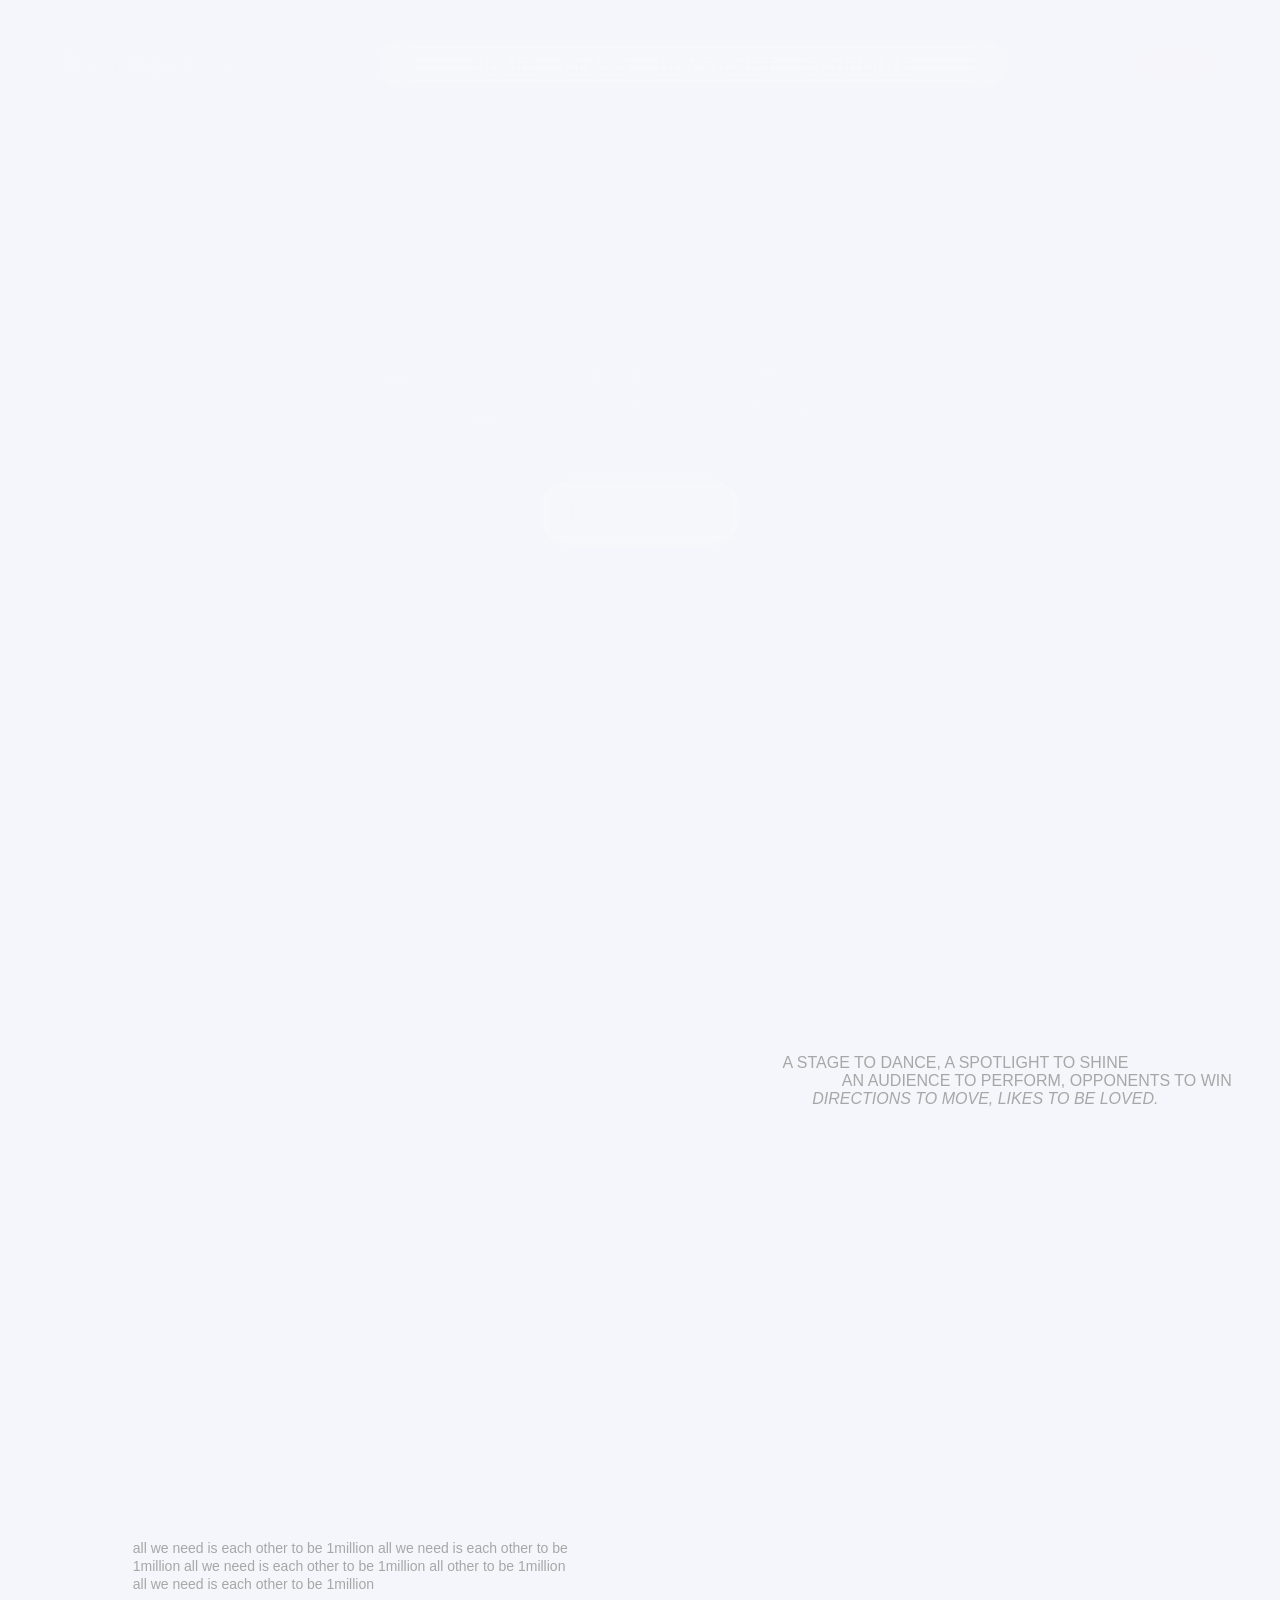
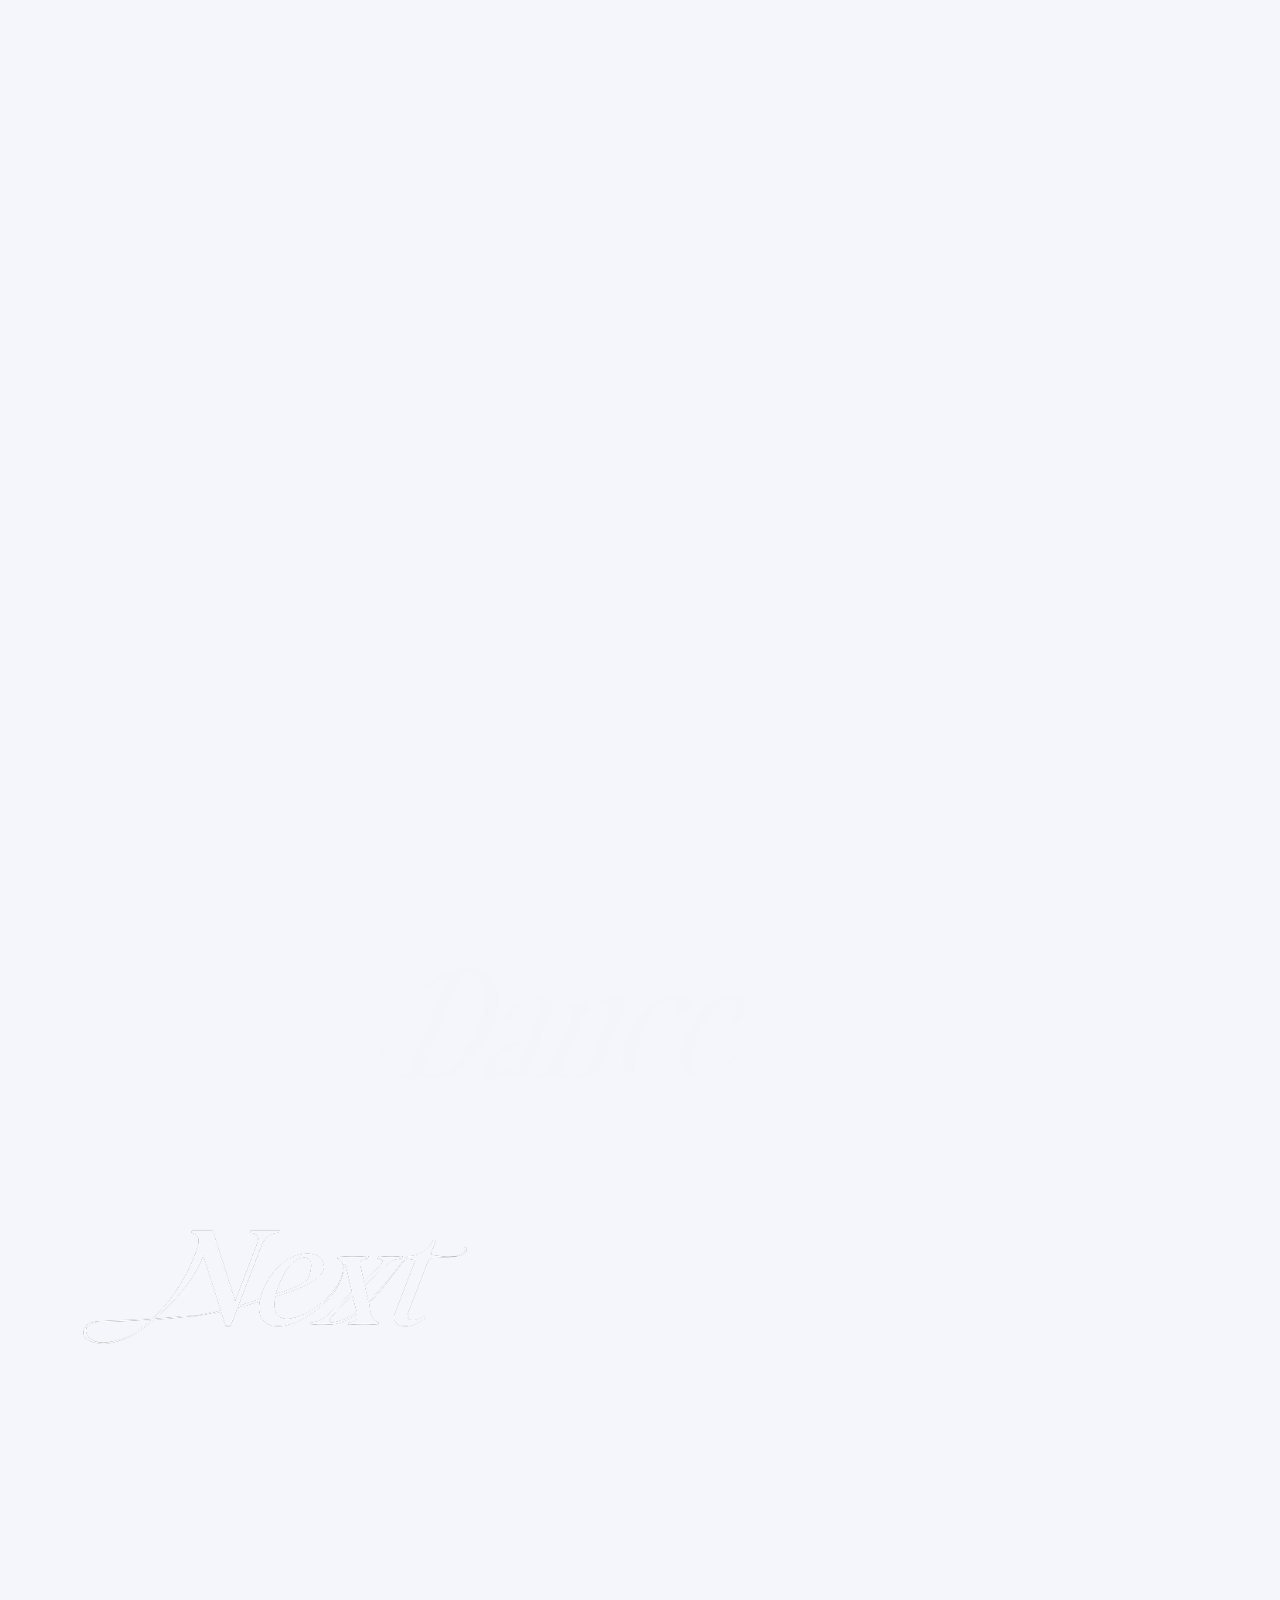
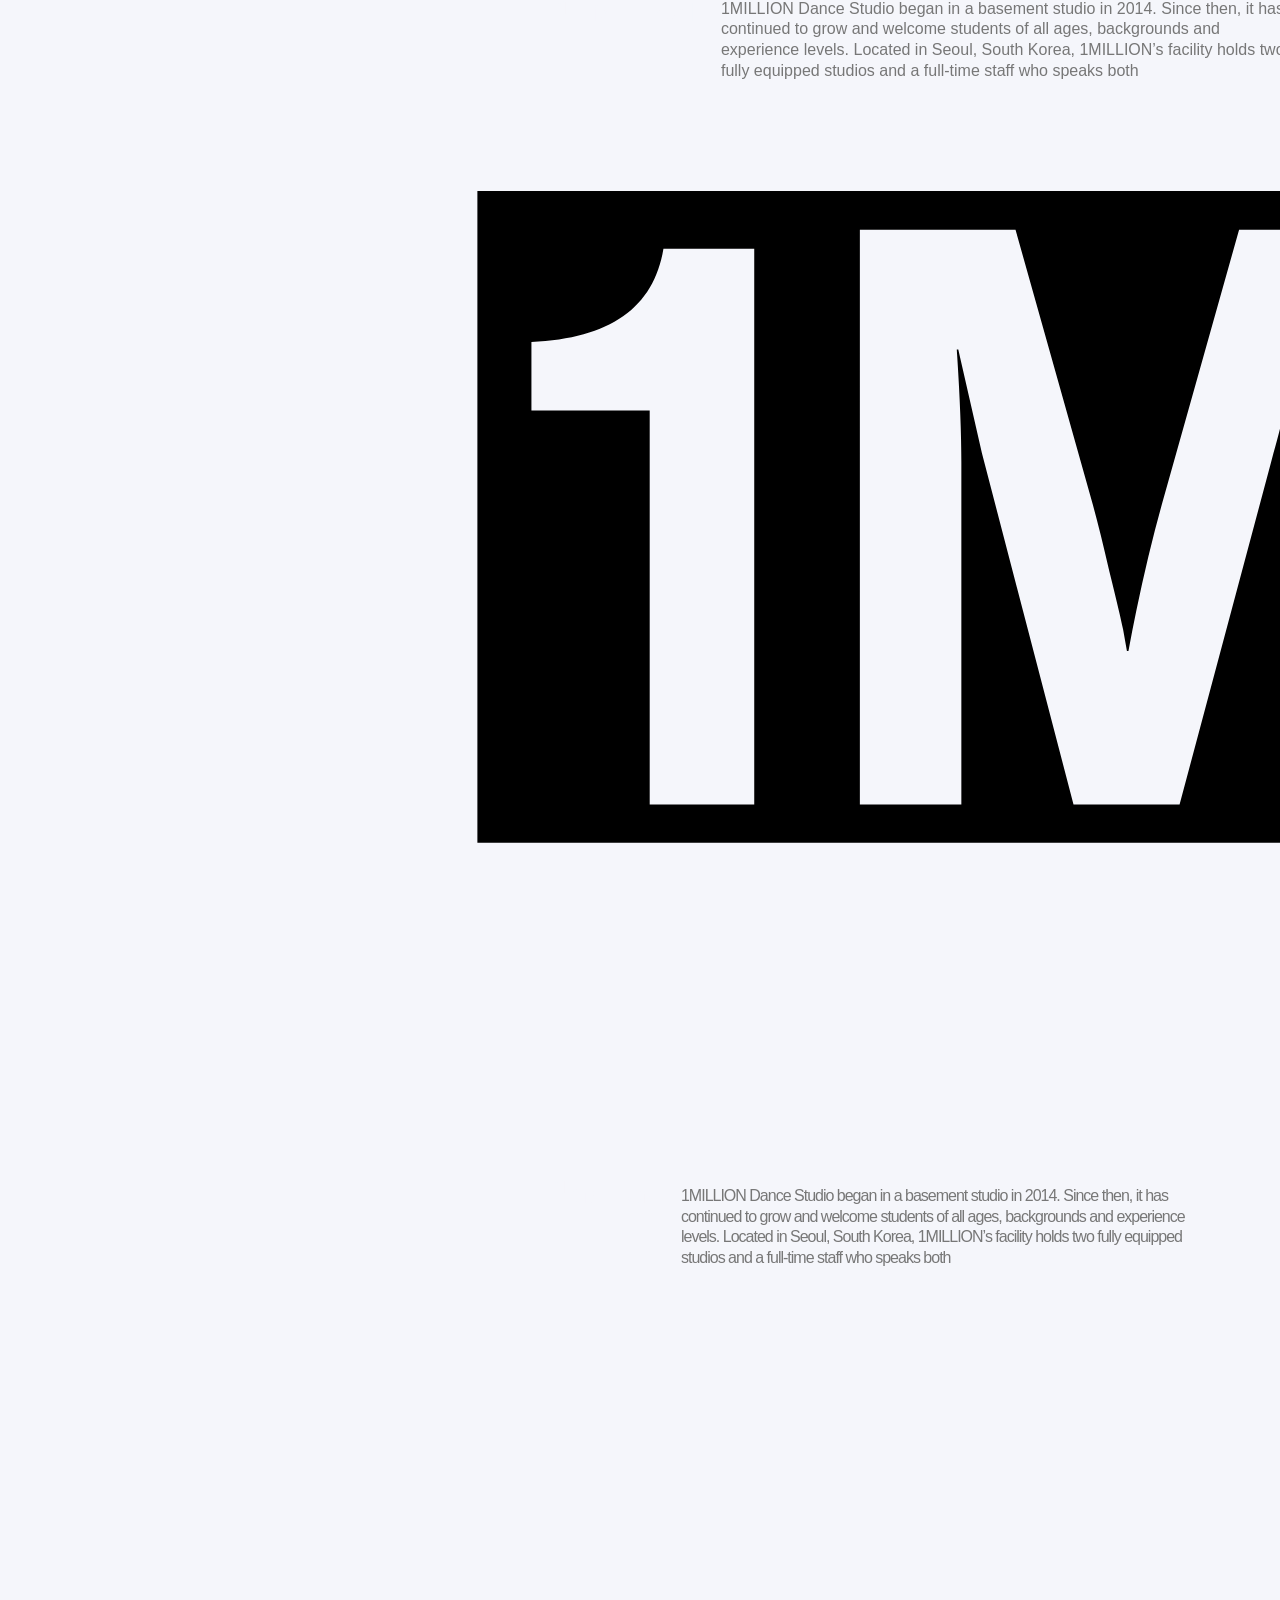
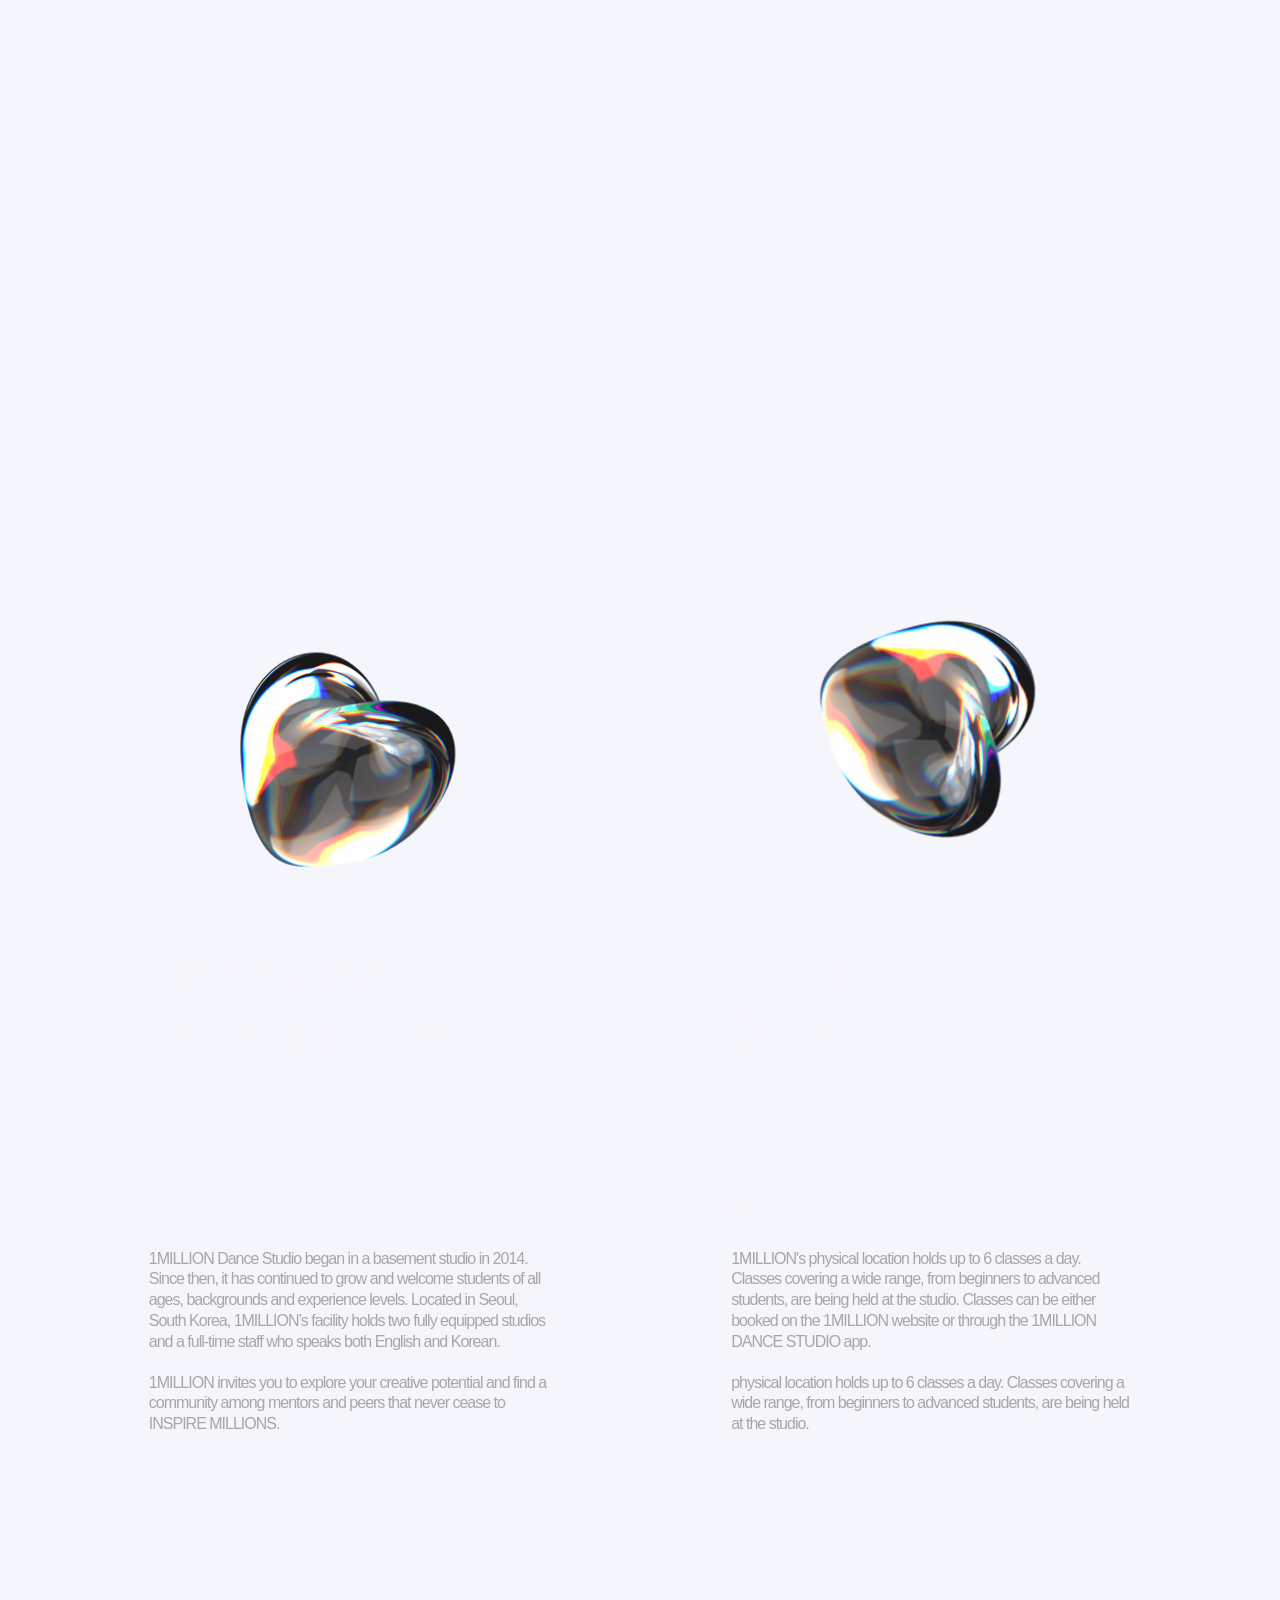
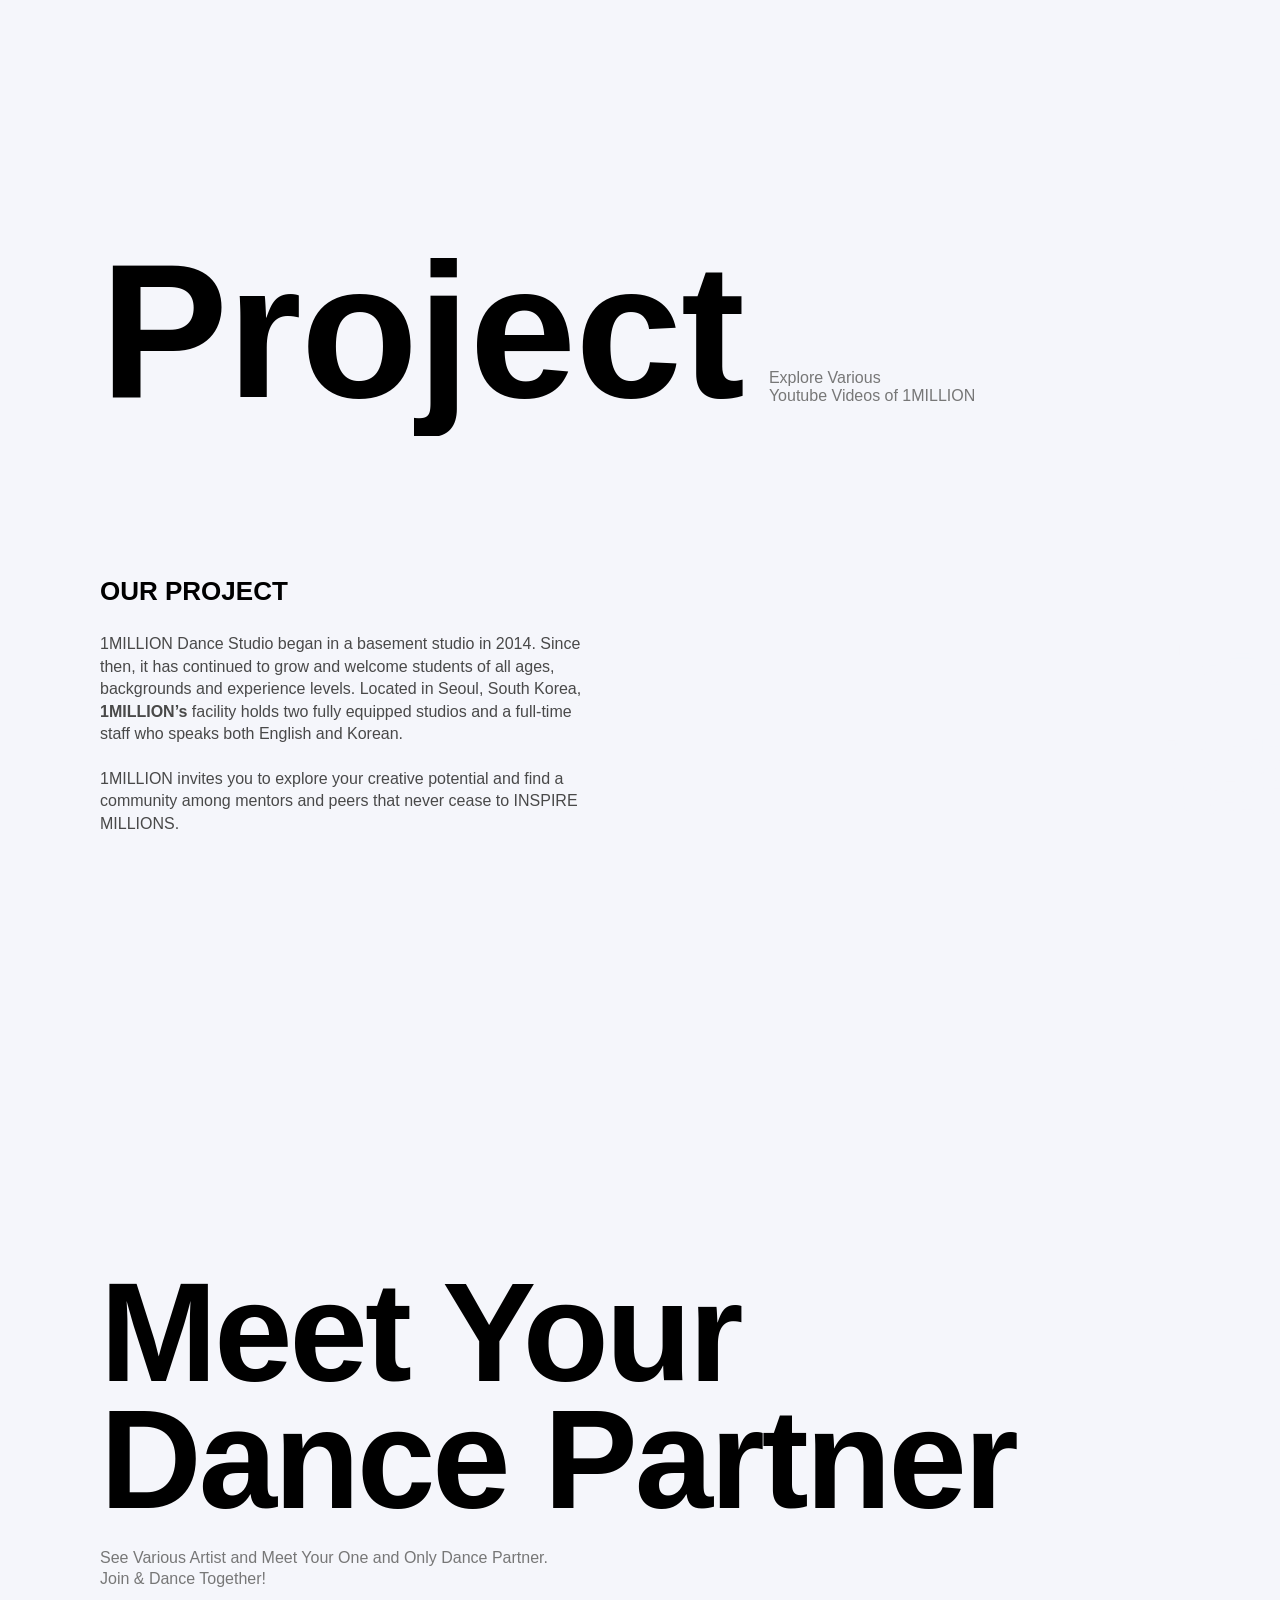
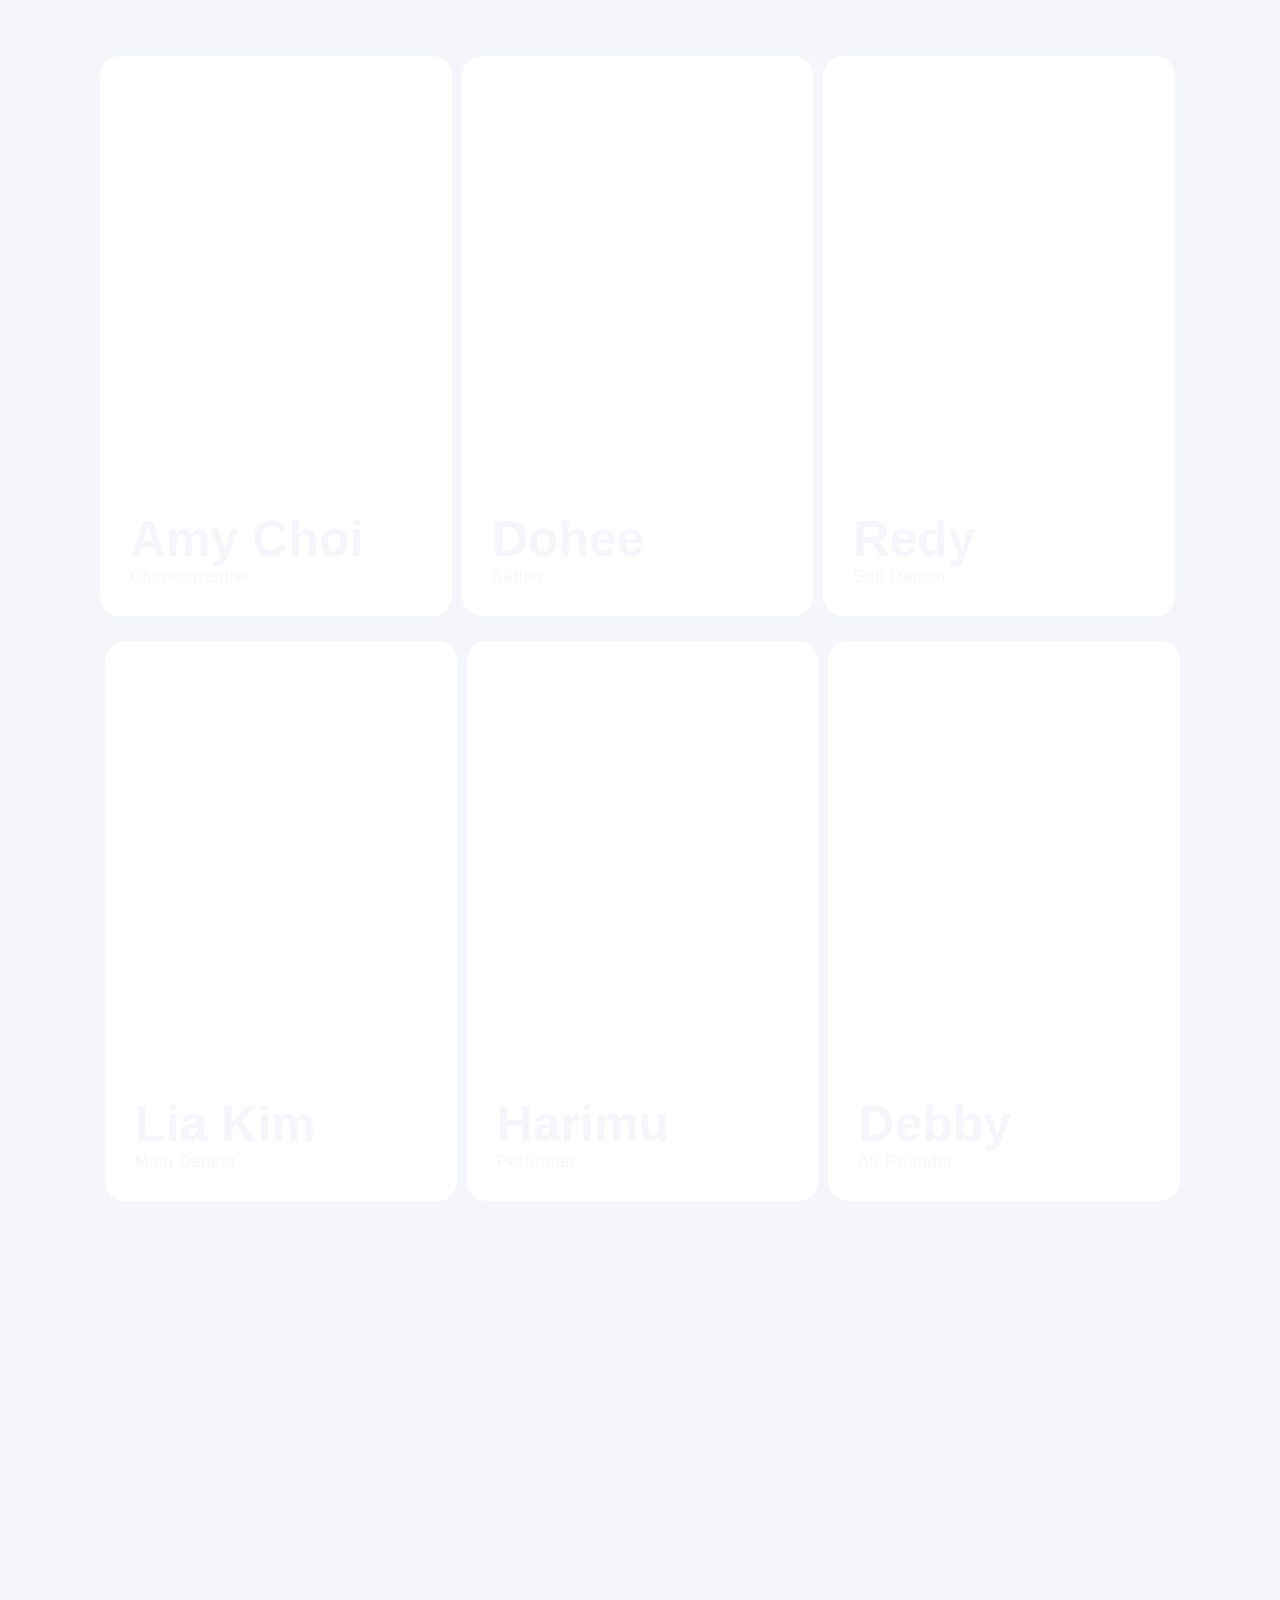
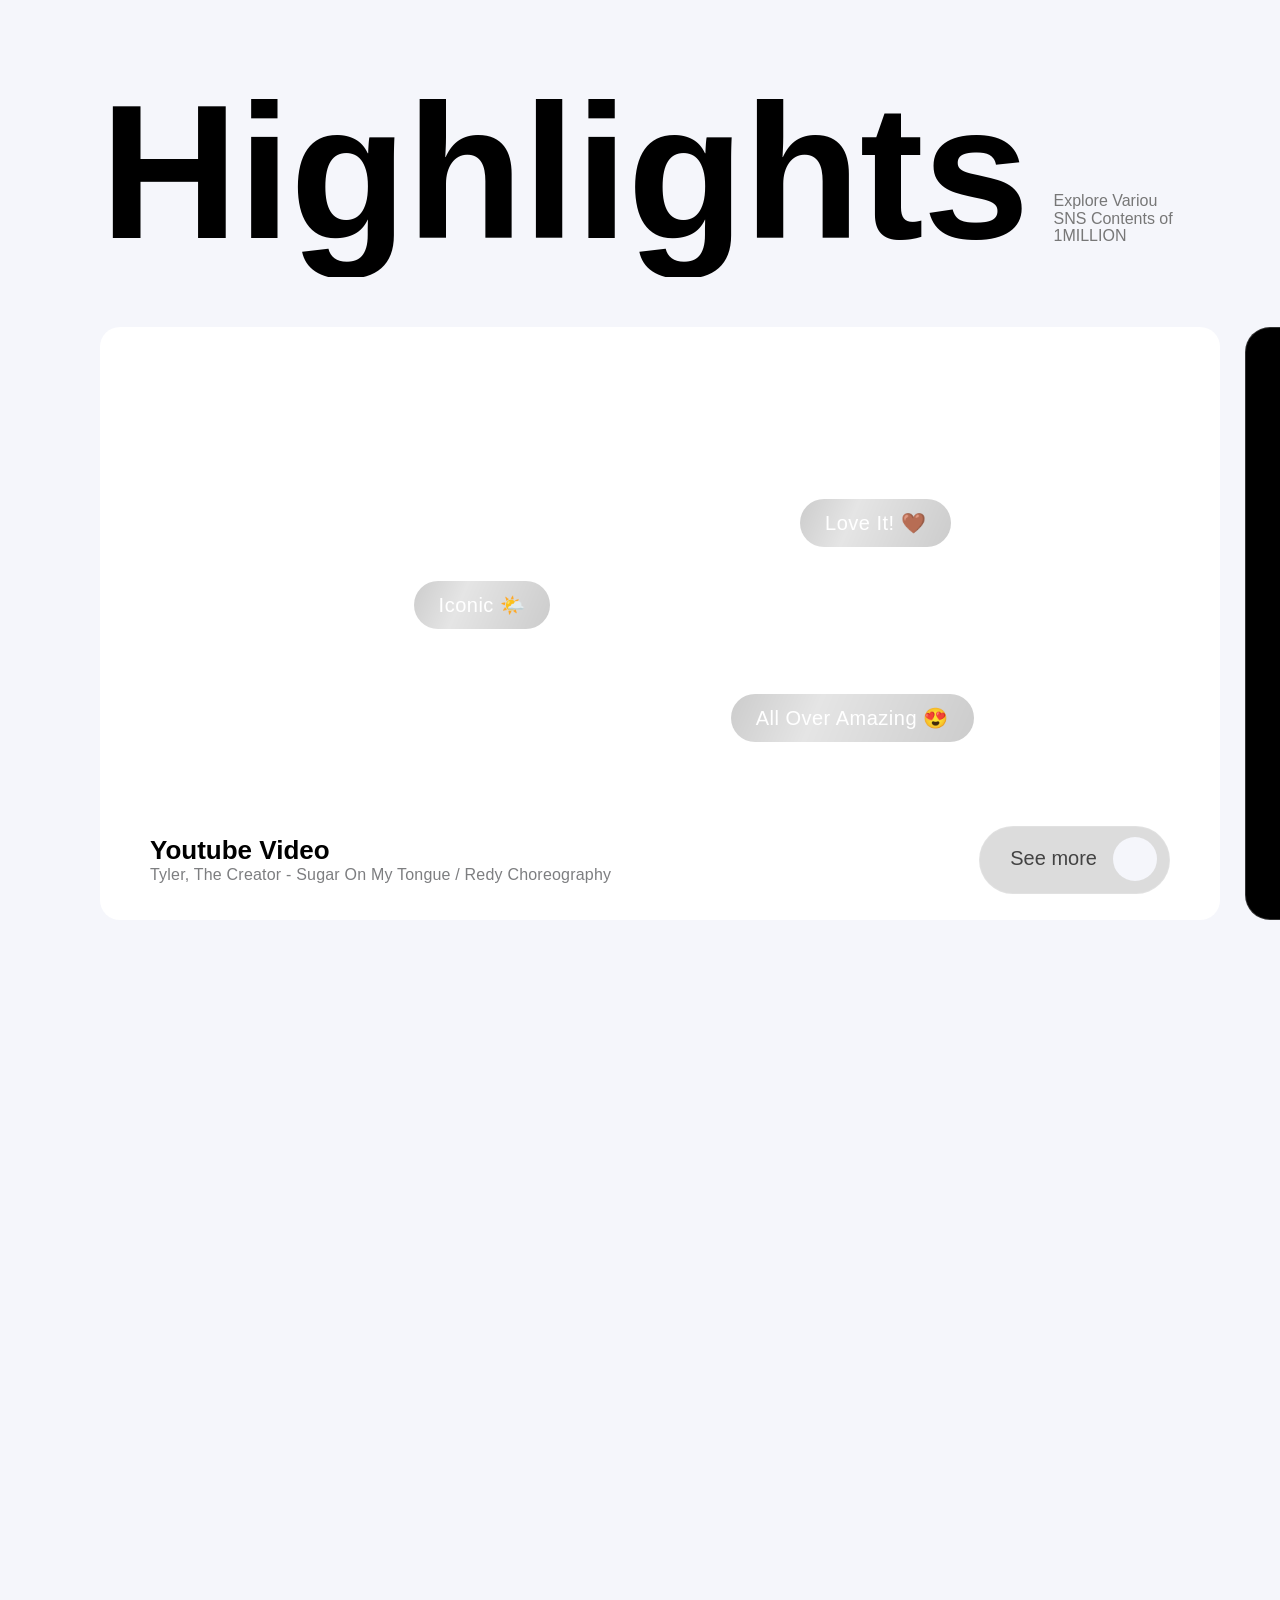
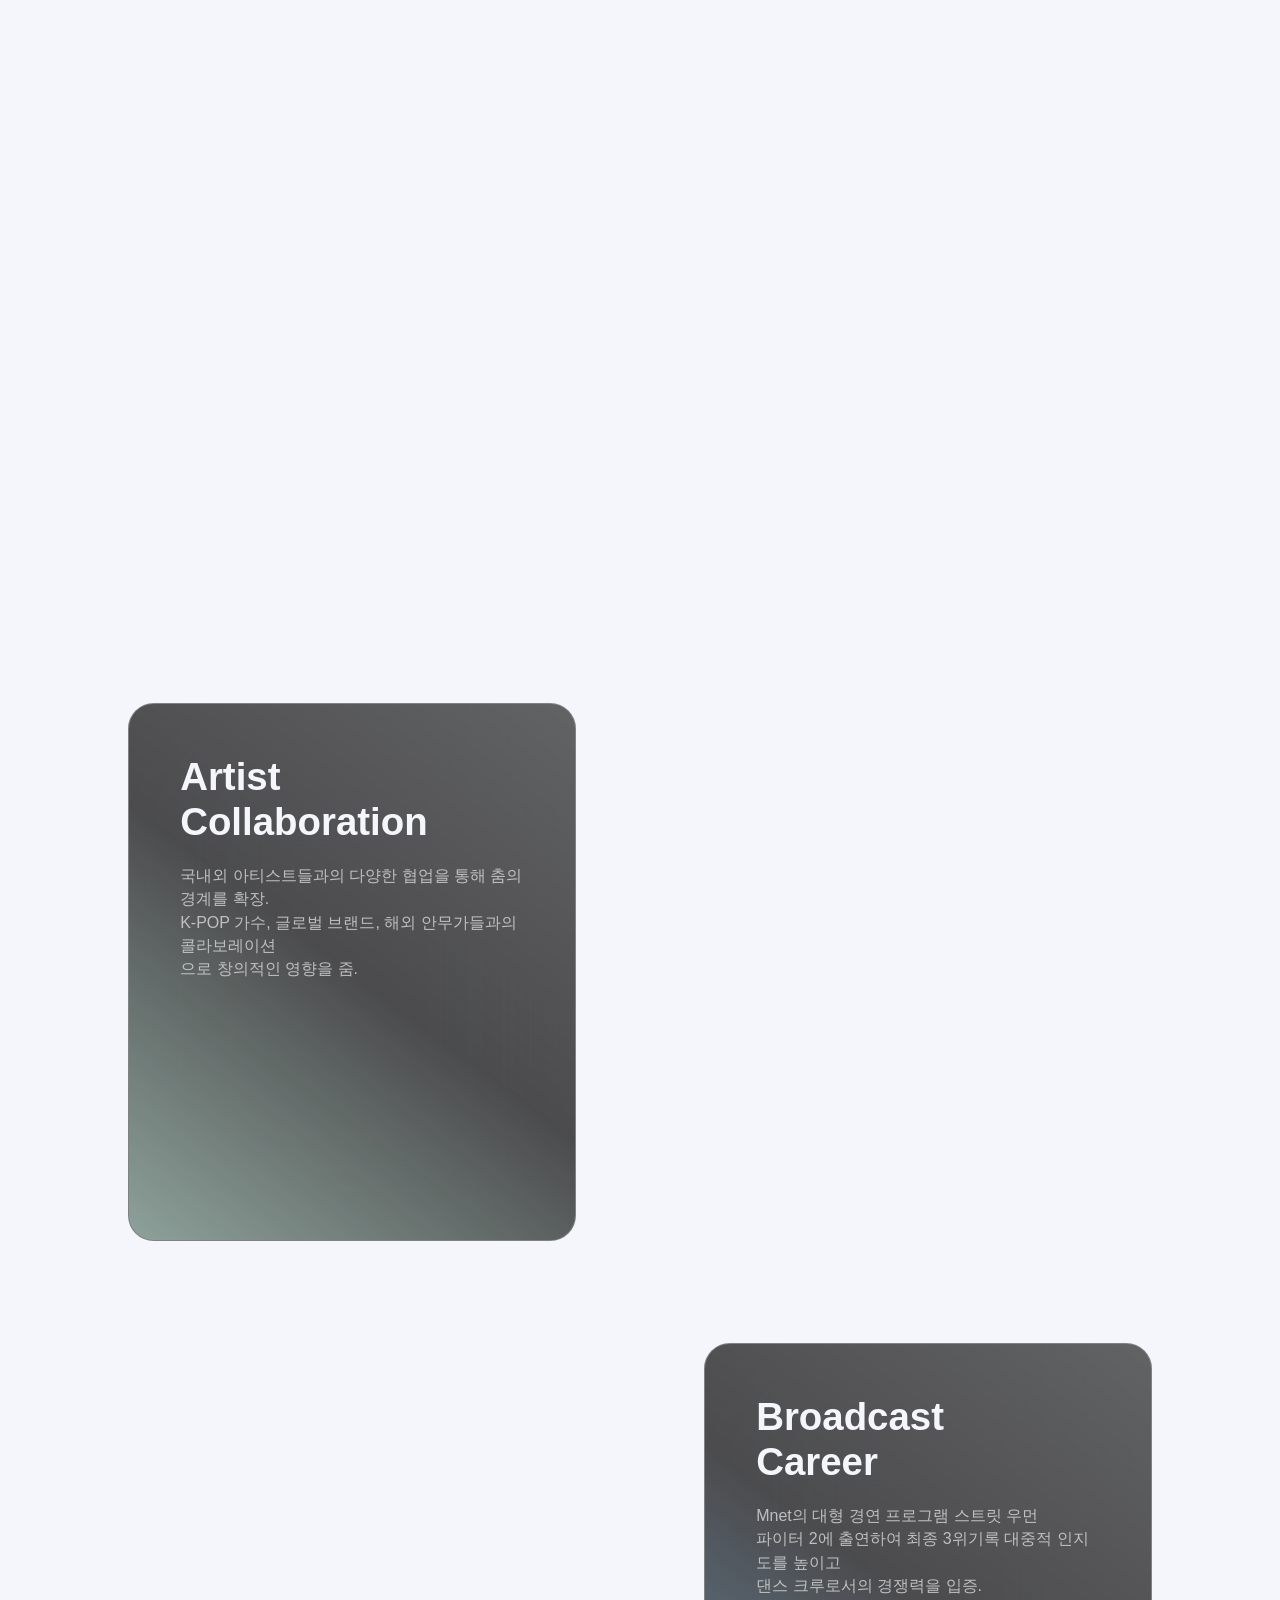
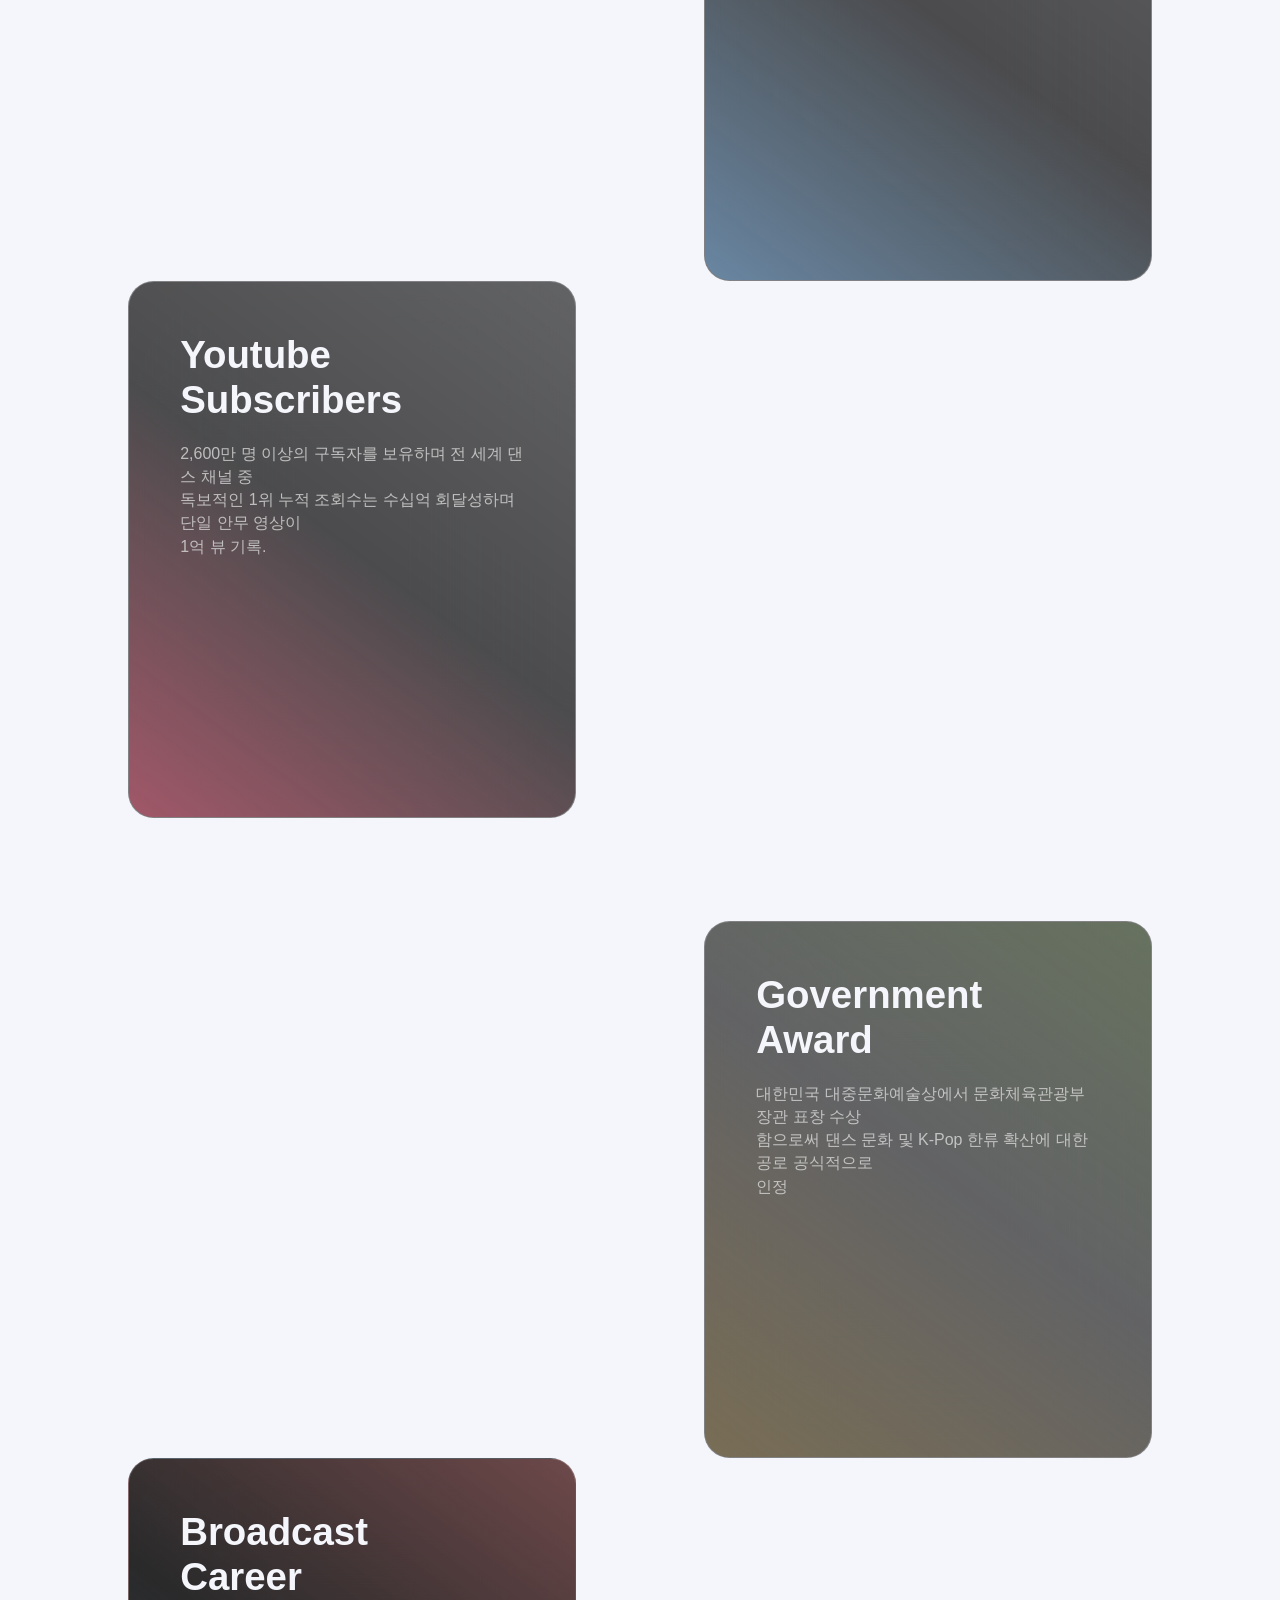
==== commit abaef379: "Test" ====
--- a/index.html
+++ b/index.html
@@ -246,7 +246,9 @@
                         <div class="top">
                             <span class="num">[1]</span>
                             <span class="tit">평화로 피우다</span>
-                            <img src="img/project_arrow.svg" alt="">
+                            <a href="https://www.youtube.com/watch?si=JdEYgE2yENMeDBvM&v=HRRen32NsqA&feature=youtu.be">
+                                <img src="img/project_arrow.svg" alt="">
+                            </a>
                         </div>
                         <div class="bottom">
                             <p class="txt">철조망으로 가로막힌 국토의 최북단 DMZ. 그곳에도 아름다운 들꽃, 새로운 희망과 생명이 피어납니다. 이곳 강원도 고성의 제진역에서
@@ -259,7 +261,9 @@
                 </li>
                 <li>
                     <img src="img/project2.svg" class="bg">
-                    <img src="img/project_glass.svg" class="arrow">
+                    <a href="https://www.youtube.com/watch?si=V7zvgTajGi4IRsnn&v=7l_hc1pmhNQ&feature=youtu.be">
+                        <img src="img/project_glass.svg" class="arrow">
+                    </a>
                     <div class="projectBox">
                         <div class="top">
                             <span class="num">[2]</span>
@@ -296,14 +300,18 @@
                         <p class="title">Public Project</p>
                         <p class="subTitle">LIA KIM X 대한민국 정부</p>
                     </div>
-                    <div class="black"><a href="#" class="dark-btn">
+                    <div class="black"><a
+                            href="https://www.youtube.com/watch?si=V7zvgTajGi4IRsnn&v=7l_hc1pmhNQ&feature=youtu.be"
+                            class="dark-btn">
                             Read more <span><img src="img/dark-button-arrow.svg" alt=""></span>
                         </a>
                     </div>
                 </li>
                 <li>
                     <img src="img/project5.svg" class="bg">
-                    <img src="img/project_glass.svg" class="arrow">
+                    <a href="https://www.youtube.com/watch?v=tDukIfFzX18&list=RDtDukIfFzX18&start_radio=1">
+                        <img src="img/project_glass.svg" class="arrow">
+                    </a>
                     <div class="projectBox">
                         <div class="top">
                             <span class="num">[4]</span>
@@ -345,7 +353,9 @@
                         <div class="top">
                             <span class="num">[6]</span>
                             <span class="tit">HIP</span>
-                            <img src="img/project_arrow.svg" alt="">
+                            <a href="https://www.youtube.com/watch?si=VqE4TPHLGyNyxcsU&v=KhTeiaCezwM&feature=youtu.be">
+                                <img src="img/project_arrow.svg" alt="">
+                            </a>
                         </div>
                         <div class="bottom">
                             <p class="txt">Bless Life And Carry Knowledge 우리의 삶은 어디에 있든, 어떤 형태이든 그 모든 모습은 현실이고 진짜이기에
@@ -359,7 +369,9 @@
                         <p class="title">Public Project</p>
                         <p class="subTitle">LIA KIM X ARTIST</p>
                     </div>
-                    <div class="black"><a href="#" class="dark-btn">
+                    <div class="black"><a
+                            href="https://www.youtube.com/watch?si=m6H_tAyDhSKNqpM5&v=2yepkSVeVsM&feature=youtu.be"
+                            class="dark-btn">
                             Read more <span><img src="img/dark-button-arrow.svg" alt=""></span>
                         </a>
                     </div>
@@ -388,7 +400,8 @@
                         <div class="dancer-card" style="background-image: url(img/dancer1.png);">
                             <div class="box">
                                 <p class="card-tit animate">
-                                    Amy Choi <img src="img/arrow_glass.svg" alt="">
+                                    Amy Choi <a href="sub-page/sub_dancer/dancer.html"><img src="img/arrow_glass.svg"
+                                            alt=""></a>
                                 </p>
                                 <p class="card-sub-tit">
                                     Choreographer
@@ -408,7 +421,8 @@
                         <div class="dancer-card" style="background-image: url(img/dancer2.png);">
                             <div class="box">
                                 <p class="card-tit">
-                                    Dohee <img src="img/arrow_glass.svg" alt="">
+                                    Dohee <a href="sub-page/sub_dancer/dancer.html"><img src="img/arrow_glass.svg"
+                                            alt=""></a>
                                 </p>
                                 <p class="card-sub-tit">
                                     Battler
@@ -428,7 +442,8 @@
                         <div class="dancer-card" style="background-image: url(img/dancer3.png);">
                             <div class="box">
                                 <p class="card-tit">
-                                    Redy <img src="img/arrow_glass.svg" alt="">
+                                    Redy <a href="sub-page/sub_dancer/dancer.html"><img src="img/arrow_glass.svg"
+                                            alt=""></a>
                                 </p>
                                 <p class="card-sub-tit">
                                     Sub Dancer
@@ -457,7 +472,8 @@
                         <div class="dancer-card" style="background-image: url(img/dancer4.png);">
                             <div class="box">
                                 <p class="card-tit">
-                                    Lia Kim <img src="img/arrow_glass.svg" alt="">
+                                    Lia Kim <a href="sub-page/sub_dancer/dancer.html"><img src="img/arrow_glass.svg"
+                                            alt=""></a>
                                 </p>
                                 <p class="card-sub-tit">
                                     Main Dancer
@@ -477,7 +493,8 @@
                         <div class="dancer-card" style="background-image: url(img/dancer5.png);">
                             <div class="box">
                                 <p class="card-tit">
-                                    Harimu <img src="img/arrow_glass.svg" alt="">
+                                    Harimu <a href="sub-page/sub_dancer/dancer.html"><img src="img/arrow_glass.svg"
+                                            alt=""></a>
                                 </p>
                                 <p class="card-sub-tit">
                                     Performer
@@ -496,7 +513,8 @@
                         <div class="dancer-card" style="background-image: url(img/dancer6.png);">
                             <div class="box">
                                 <p class="card-tit">
-                                    Debby <img src="img/arrow_glass.svg" alt="">
+                                    Debby <a href="sub-page/sub_dancer/dancer.html"><img src="img/arrow_glass.svg"
+                                            alt=""></a>
                                 </p>
                                 <p class="card-sub-tit">
                                     All-Rounder
@@ -529,7 +547,7 @@
                         <p class="txt">Tyler, The Creator - Sugar On My Tongue / Redy Choreography</p>
                     </div>
                     <div class="right">
-                        <div><a href="#" class="light-btn">
+                        <div><a href="https://youtu.be/uxxnmKh1G2k?si=ZJyhWFNXtSm-ripi" class="light-btn">
                                 See more <span><img src="img/light-button-arrow.svg" alt=""></span>
                             </a>
                         </div>
@@ -553,7 +571,8 @@
                 <li>
                     <div class="txtBox">
                         <p class="title">Movement</p>
-                        <div class="glass_btn"><a href="#" class="dark-btn">
+                        <div class="glass_btn"><a href="https://youtube.com/@1milliondance_official?si=Wd9U_4r8zvLqvjPI"
+                                class="dark-btn">
                                 Read more <span><img src="img/dark-button-arrow.svg" alt=""></span>
                             </a>
                         </div>
@@ -567,7 +586,8 @@
                             <p class="txt">@1milliondance</p>
                         </div>
                         <div class="right">
-                            <div><a href="#" class="light-btn">
+                            <div><a href="https://www.instagram.com/1milliondance?utm_source=ig_web_button_share_sheet&igsh=ZDNlZDc0MzIxNw=="
+                                    class="light-btn">
                                     See more <span><img src="img/light-button-arrow.svg" alt=""></span>
                                 </a>
                             </div>
@@ -578,7 +598,9 @@
                     <div class="txtBox">
                         <p class="top">@1MILLIONDanceStudioofficial</p>
                         <p class="title">INSPIRE MILLIONS</p>
-                        <div class="white"><a href="#" class="dark-btn">
+                        <div class="white"><a
+                                href="https://www.instagram.com/1milliondance?utm_source=ig_web_button_share_sheet&igsh=ZDNlZDc0MzIxNw=="
+                                class="dark-btn">
                                 Join us <span><img src="img/light-button-arrow.svg" alt=""></span>
                             </a>
                         </div>
@@ -607,10 +629,10 @@
                     <div class="bottom">
                         <div class="left">
                             <p class="tit">Youtube Video</p>
-                            <p class="txt">1MILLION ‘Can We Luv feat. Etham’ MV</p>
+                            <p class="txt">JayDon, Zeddy Will - Boujee Baby / Mia Choreography</p>
                         </div>
                         <div class="right">
-                            <div><a href="#" class="light-btn">
+                            <div><a href="https://www.youtube.com/watch?v=FO4G5AGwXR4" class="light-btn">
                                     See more <span><img src="img/light-button-arrow.svg" alt=""></span>
                                 </a>
                             </div>
@@ -639,7 +661,8 @@
                     <div class="txtBox">
                         <div class="top">
                             <p class="tit">Artist <br>Collaboration</p>
-                            <img src="img/arrow_glass.svg" alt="">
+                            <a href="https://www.youtube.com/playlist?list=PLsVSF-hJhvBJm7xi4a1_SwhRjEPfzIMrH"><img
+                                    src="img/arrow_glass.svg" alt=""></a>
                         </div>
                         <p class="txt">국내외 아티스트들과의 다양한 협업을 통해 춤의 경계를 확장. <br> K-POP 가수, 글로벌 브랜드, 해외 안무가들과의 콜라보레이션
                             <br>으로
@@ -652,7 +675,9 @@
                     <div class="txtBox">
                         <div class="top">
                             <p class="tit">Broadcast <br>Career</p>
-                            <img src="img/arrow_glass.svg" alt="">
+                            <a href="https://www.mnetplus.world/en/program/street-woman-fighter-2/"><img
+                                    src="img/arrow_glass.svg" alt="">
+                            </a>
                         </div>
                         <p class="txt">Mnet의 대형 경연 프로그램 스트릿 우먼 <br>파이터 2에 출연하여 최종 3위기록 대중적 인지도를 높이고 <br>댄스 크루로서의
                             경쟁력을
@@ -664,7 +689,9 @@
                     <div class="txtBox">
                         <div class="top">
                             <p class="tit">Youtube <br>Subscribers</p>
-                            <img src="img/arrow_glass.svg" alt="">
+                            <a href="https://www.youtube.com/@1milliondance_official"><img src="img/arrow_glass.svg"
+                                    alt="">
+                            </a>
                         </div>
                         <p class="txt">2,600만 명 이상의 구독자를 보유하며 전 세계 댄스 채널 중 <br>독보적인 1위 누적 조회수는 수십억 회달성하며 단일 안무
                             영상이<br>1억
@@ -676,7 +703,9 @@
                     <div class="txtBox">
                         <div class="top">
                             <p class="tit">Government <br>Award</p>
-                            <img src="img/arrow_glass.svg" alt="">
+                            <a href="https://www.youtube.com/watch?si=eQ5MUjWNrEmTnX1q&v=VaPqpUVyquo&feature=youtu.be"><img
+                                    src="img/arrow_glass.svg" alt="">
+                            </a>
                         </div>
                         <p class="txt">대한민국 대중문화예술상에서 문화체육관광부 장관 표창 수상 <br>함으로써 댄스 문화 및 K-Pop 한류 확산에 대한 공로 공식적으로
                             <br>인정
@@ -688,11 +717,10 @@
                     <div class="txtBox">
                         <div class="top">
                             <p class="tit">Broadcast <br>Career</p>
-                            <img src="img/arrow_glass.svg" alt="">
-                        </div>
-                        <p class="txt">Mnet의 대형 경연 프로그램 스트릿 우먼 파이터 2에 출연하여 <br>최종 3위기록 대중적 인지도를 높이고 댄스 크루로서의
-                            <br>경쟁력을
-                            입증.
+                            <a href="https://www.youtube.com/watch?v=FQZhehVRSXQ"><img src="img/arrow_glass.svg" alt="">
+                            </a>
+                        </div>
+                        <p class="txt">Mnet의 대형 경연 프로그램 스트릿 우먼 파이터 2에 출연하여 <br>메가 크루 영상이 조회수 1245만회를 기록
                         </p>
                     </div>
                     <img src="img/icon5.svg" class="icon">
@@ -808,7 +836,8 @@
                                                         <div class="dark">
                                                             <a href="sub-page/sub-schedule/schedule.html"
                                                                 class="dark-btn a">Class Schedule
-                                                                <span><img src="img/dark-button-arrow.svg""></span>
+                                                                <span><img src="img/dark-button-arrow.svg"">
+                                                                </span>
                             </a>
                         </div>
                     </div>
--- a/css/style.css
+++ b/css/style.css
@@ -565,7 +565,7 @@
 .intro .inner .intro-box4 .heart .text-box .sub-tit {width: 235px; font-size: 14px; line-height: 1.3; letter-spacing: -1px;}
 
 .lineup {margin-bottom: 100px;}
-.lineup .inner .text-box {margin-bottom: 40px;}
+.lineup .inner .text-box {margin-bottom: 25px;}
 .lineup .inner .card-wrap {padding: 0;}
 .lineup .inner .card-wrap .cards .card {width: clamp(320px, 46.3vw, 356px); padding: clamp(40px, 6.5vw, 50px) clamp(24px, 3.9vw, 30px); grid-template-columns: 1fr;  max-width: 100%; border-radius: 15px;}
 .lineup .inner .card-wrap .cards .card .top-box {font-size: clamp(32px, 5.2vw, 40px);; margin-bottom: 52px; font-weight: 600;}
@@ -577,7 +577,7 @@
 .lineup .inner .text-box .sub-tit {display: none;}
 
 .upcoming {margin-bottom: 40vh;}
-.upcoming .inner .text-box {margin-bottom: 40px;}
+.upcoming .inner .text-box {margin-bottom: 25px;}
 .upcoming .inner .text-box .sub-tit {display: none;}
 .upcoming .inner .upcoming-wrap {grid-template-columns: 1fr; gap: 20px;}
 .upcoming .inner .upcoming-wrap .clip {order: 1;}
@@ -636,7 +636,7 @@
 @media (max-width: 670px){
 .intro .inner .intro-box1 .text-box .sub-tit-out {left: 45%;}
 .intro .inner .intro-box2 .text-mini-box .sub-tit {font-size: 13px;  width: 420px;}
-.intro .inner .intro-box1 .text-box .sub-tit p { display: -webkit-box; -webkit-box-orient: vertical; -webkit-line-clamp: 2; overflow: hidden;} 
+.intro .inner .intro-box1 .text-box .sub-tit p { display: -webkit-box; -webkit-box-orient: vertical; -webkit-line-clamp: 2; overflow: hidden; width: 230px;} 
 .intro .inner .intro-box4 .heart .text-box .sub-tit {width: 215px;}
 }
 
@@ -687,7 +687,7 @@
 }
 
 @media (max-width: 520px){
-  .intro .inner .video-box .video1 { width: 650px;}
+  .intro .inner .video-box .video1 { width: 630px;}
   .intro .inner .intro-box1 .text-box .sub-tit-out {top: -40%; left: 37%; font-size: 10px;}
   .intro .inner .intro-box1 .text-box .sub-tit {left: 0; width: 330px;}
   .intro .inner .intro-box2 {margin: 100px 0 0 0px; top: 500px;} 
@@ -726,6 +726,8 @@
 }
 
 @media (max-width: 430px){
+  .intro .inner .intro-box2 {top: 400px;}
+  .intro .inner .intro-box2 .text-mini-box {bottom: -75%;}
   .intro .inner .intro-box1 .text-box .sub-tit-out {left: 32%;}
   .intro .inner .intro-box1 .text-box .sub-tit-out p:nth-child(2) {padding-left: 4%;}
   .intro .inner .intro-box1 .text-box .sub-tit-out p:nth-child(3) {padding-left: 0%;}
@@ -743,7 +745,6 @@
 }
 
 @media (max-width: 415px){
-  .intro .inner .intro-box2 .text-mini-box {bottom: -65%;}
 .intro .inner .intro-box2 .text-mini-box .sub-tit {width: 280px;}
 .intro .inner .intro-box4 .heart .text-box .title-box .title {font-size: 18px;}
 .intro .inner .intro-box2 .text-mini-box .sub-tit {width: 280px;}
@@ -772,9 +773,8 @@
   .intro .inner .intro-box1 .text-box .sub-tit-out p:nth-child(1) {padding-left: 4%;} 
   .intro .inner .intro-box1 .text-box .sub-tit-out p:nth-child(2) {padding-left: 0%;}
   .intro .inner .intro-box1 .text-box .sub-tit-out p:nth-child(3) {padding-left: 4%;}
-  .intro .inner .intro-box1 .text-box .sub-tit p {display: -webkit-box;-webkit-line-clamp: 2; -webkit-box-orient: vertical; overflow: hidden;}
   
-  .intro .inner .video-box .video1 {left: 46%; transform: translate(-30%,-27%);}
+  .intro .inner .video-box .video1 {right: -100%;}
   .wrap-1m {bottom: -500px;}
   .intro .inner .intro-box2 .topBox img {width: 90%;}
   .intro .inner .intro-box2 .bottomBox img {width: 68%;}
--- a/css/index.css
+++ b/css/index.css
@@ -213,7 +213,7 @@
 /* highlights */
 .highlights {padding-bottom: 800px;}
 .highlights .inner2 {padding: 200p easex 0 200px 100px}
-.highlights .inner2 .textBox {margin-bottom: 60px;}
+.highlights .inner2 .textBox {margin-bottom: 50px;}
 .highlights .inner2 .textBox.motion {animation: textAni1 .5s ease-out forwards;}
 @keyframes sector {
     0% {opacity: 0; transform: translateX(1000px);}
@@ -413,7 +413,7 @@
   }
   .dancer .left .con-tit {font-size: 11vw;}
   .textBox .tit {font-size: 15vw;}
-  .dancer .dark-btn {display: none;}
+  .dancer .light-btn {display: none;}
   .dancer .left.motion {animation: none !important;}
   .dancer .right.motion .list1 {animation: none !important;}
   .dancer .right.motion .list2 {animation: none !important;}
@@ -495,6 +495,8 @@
 }
 
 @media (max-width: 768px) {
+  .inner-header .right-box .language {display: flex; width: 70px; height: 25px;}
+  .inner-header .right-box .language p {font-size: 14px;}
   .textBox {margin-bottom: 3vw;}
   .textBox .txt {display: none;}
   .fullscreen-menu {font-size: 40px; gap: 80px;}
@@ -525,6 +527,7 @@
 
   .highlights {padding-bottom: 100px; overflow-x: hidden;}
   .highlights .inner2 {padding: 200px 24px;}
+  .highlights .inner2 .textBox {margin-bottom: 25px;}
   .highlights ul {display: block;}
   .highlights ul li {width: 100%; min-height: 446px; margin-bottom: 5vw; border-radius: 18px; padding: 7vw;}
   .highlights ul li:nth-child(2),  .highlights ul li:nth-child(6) {width: 100%;}
@@ -569,8 +572,6 @@
 }
 
 @media (max-width: 580px) {
-  
-  .inner-header .right-box .language {display: flex; width: 70px; height: 25px;}
   .textBox {display: block;}
   .textBox .txt {margin-left: 0; margin-top: 5%; width: 100vw;}
   .project .projectCard {bottom: -118%;}
@@ -608,11 +609,12 @@
 
 @media (max-width: 460px) {
   .inner-header .logo {font-size: 22px; font-weight: 900;}
+  .inner-header .right-box .language p {font-size: 12px;}
   .menu {width: 25px; height: 17px;}
   .menu.active .a {transform: translateY(4px) rotate(45deg);}
   .inner-header .logo img {width: 25vw;}
   .highlights li.ani {padding: 30px;}
-  .fullscreen-menu {font-size: 30px; gap: 50px;}
+  .fullscreen-menu {font-size: 28px; gap: 40px;}
   .highlights span.comment {padding: 5px 9px;}
   .dancer .left .con-tit {font-size: 55px;}
   .project .inner2 .left .textBox {display: block;}
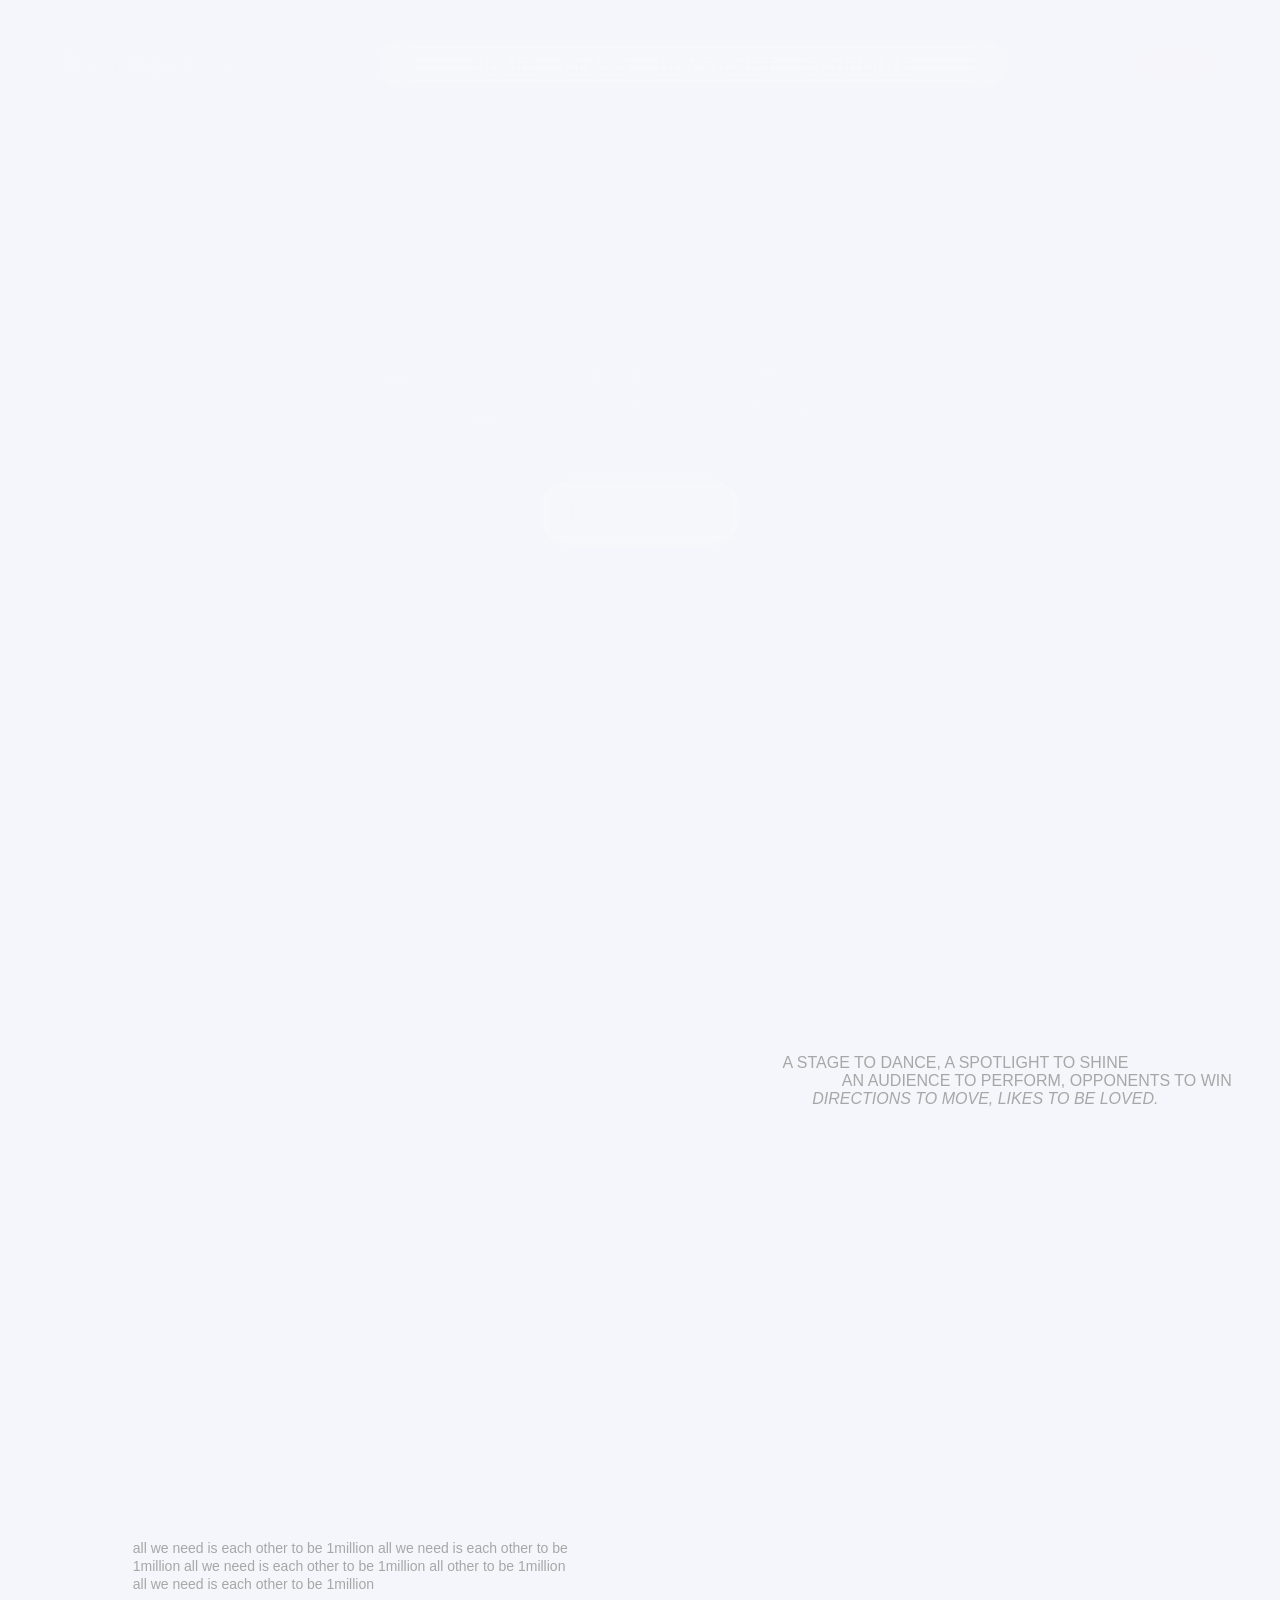
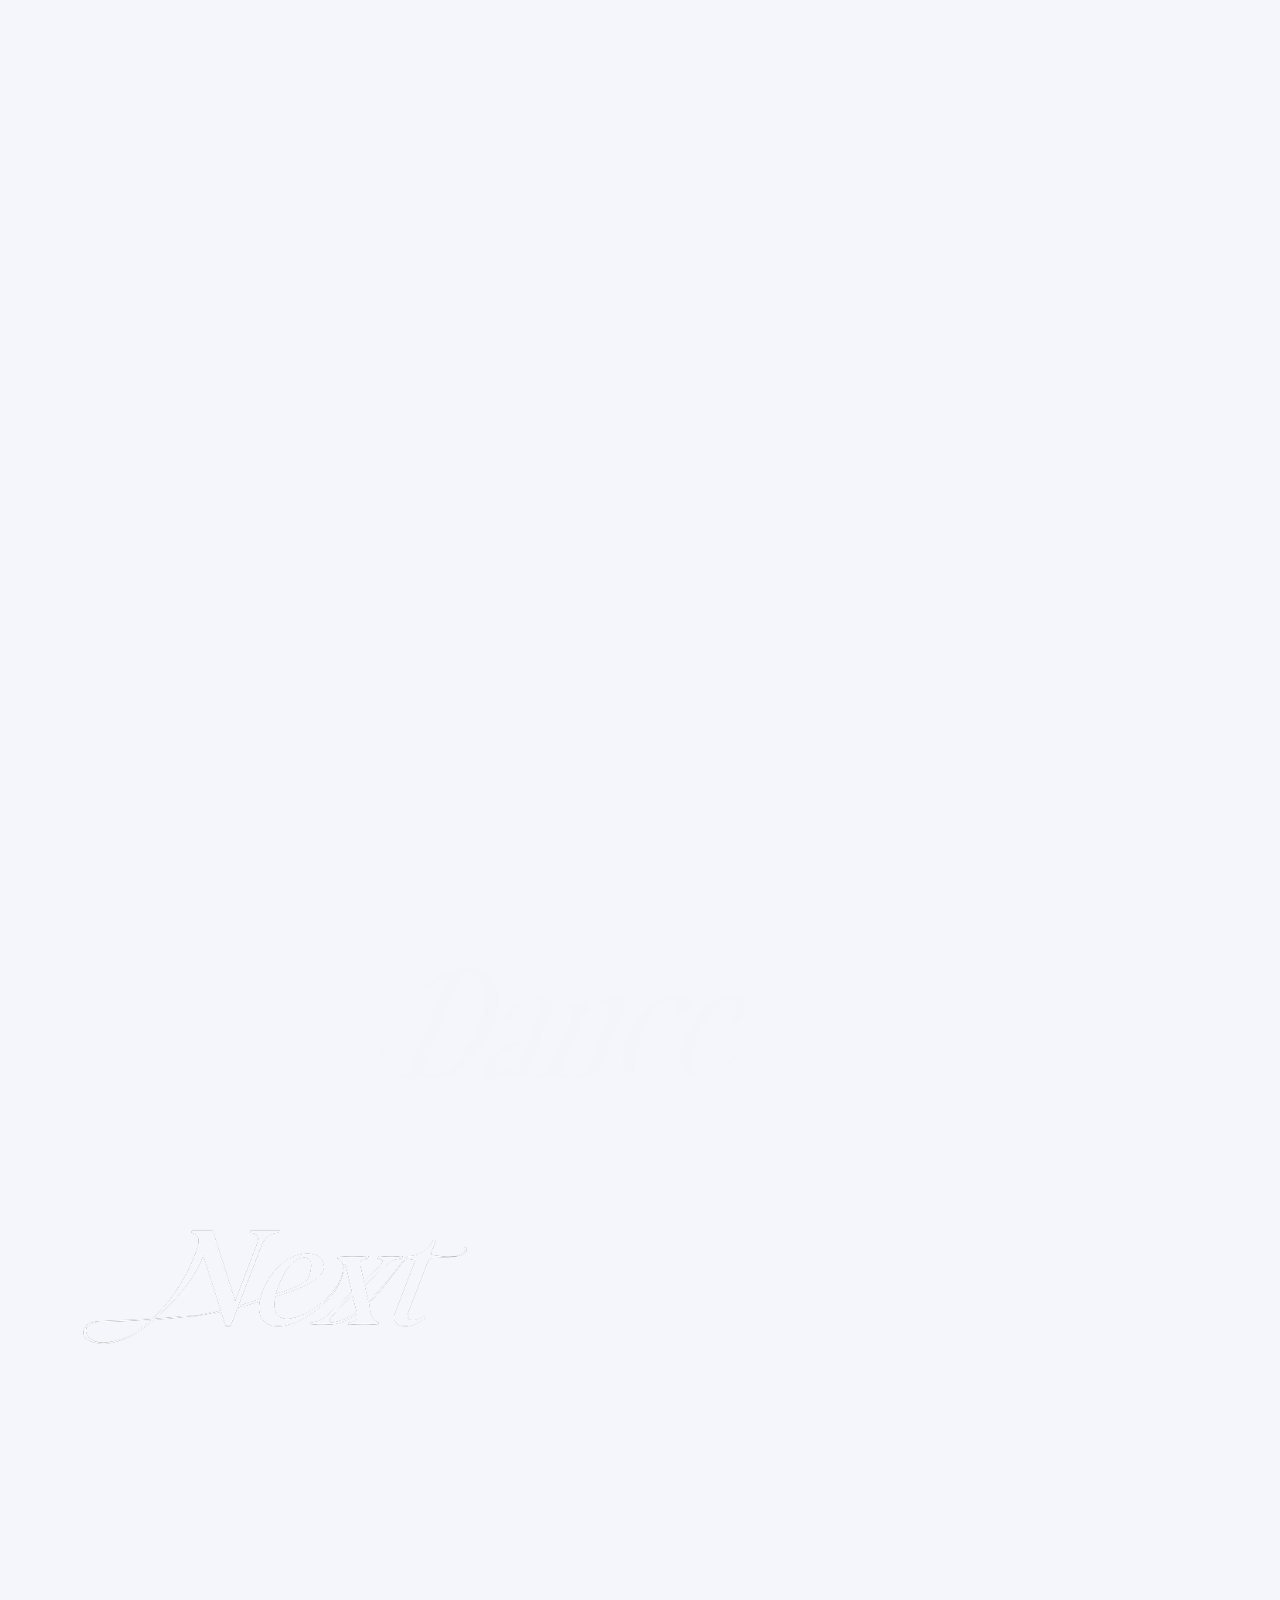
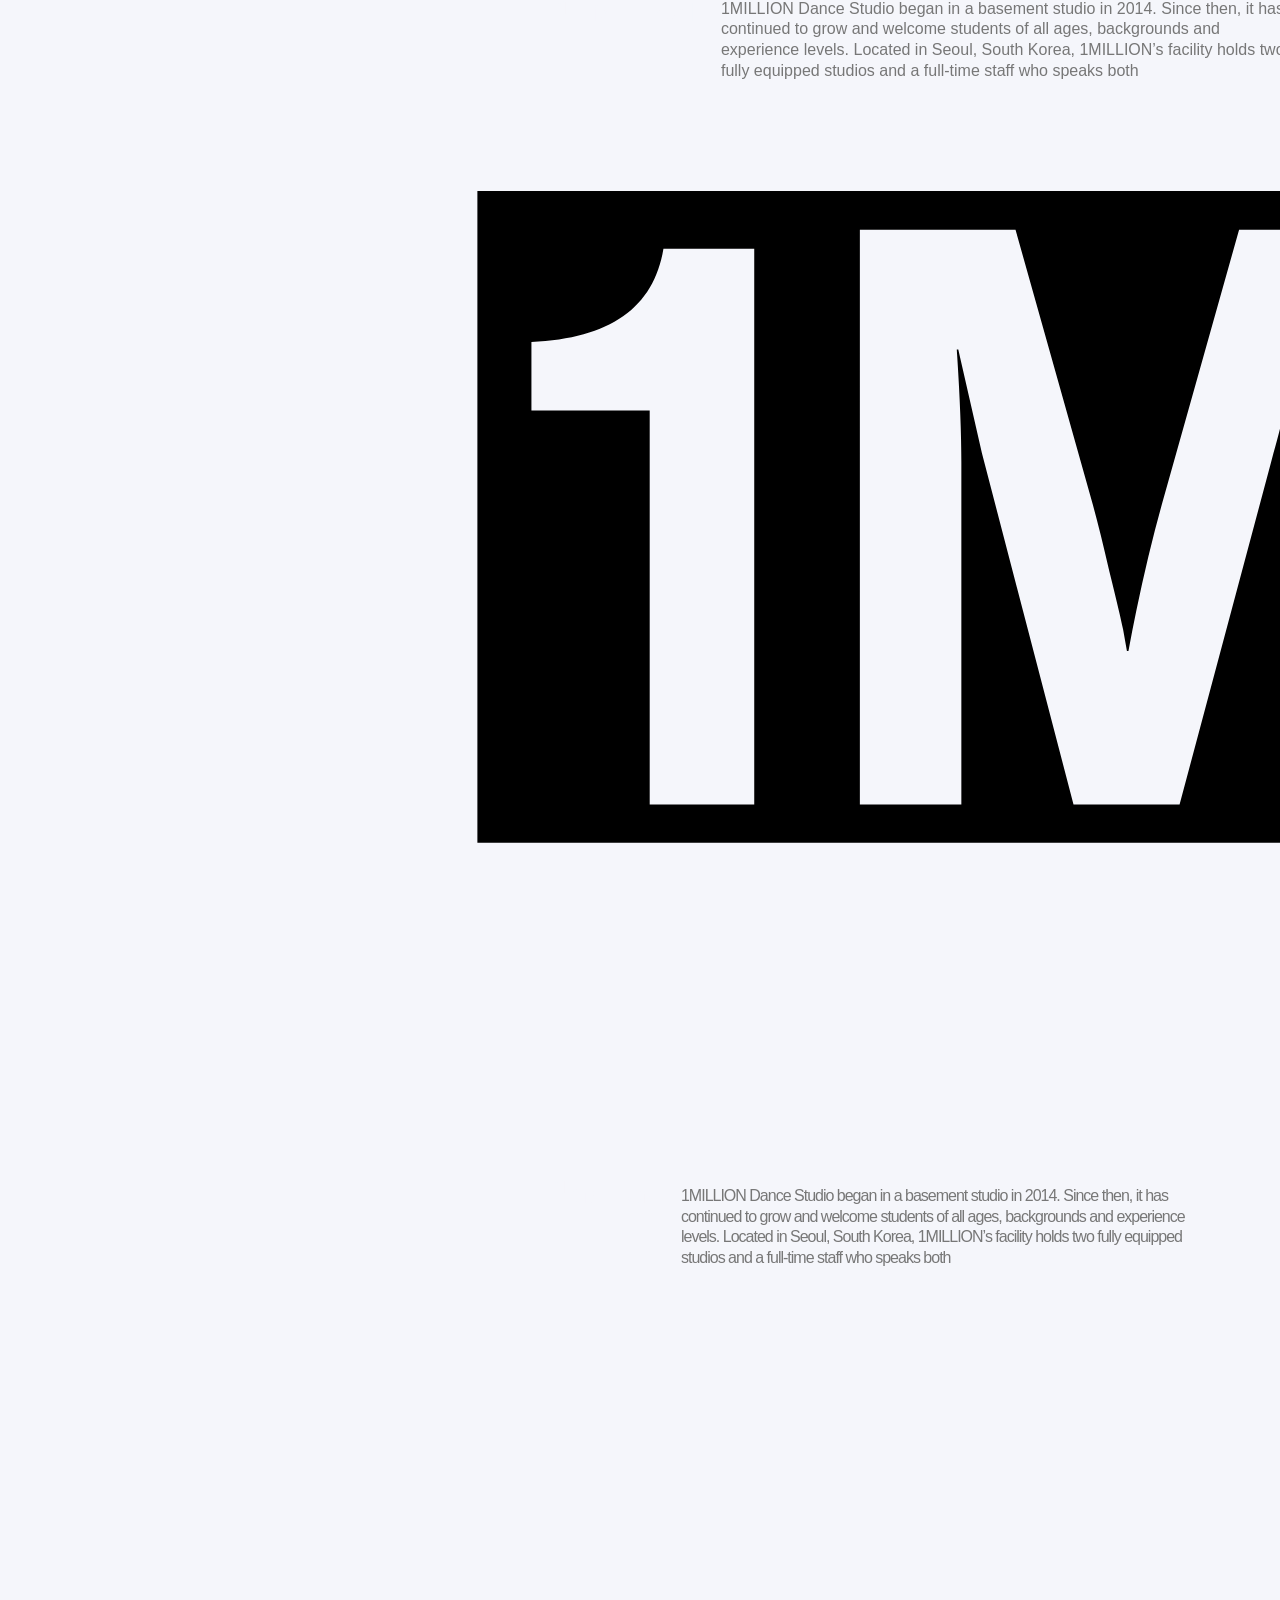
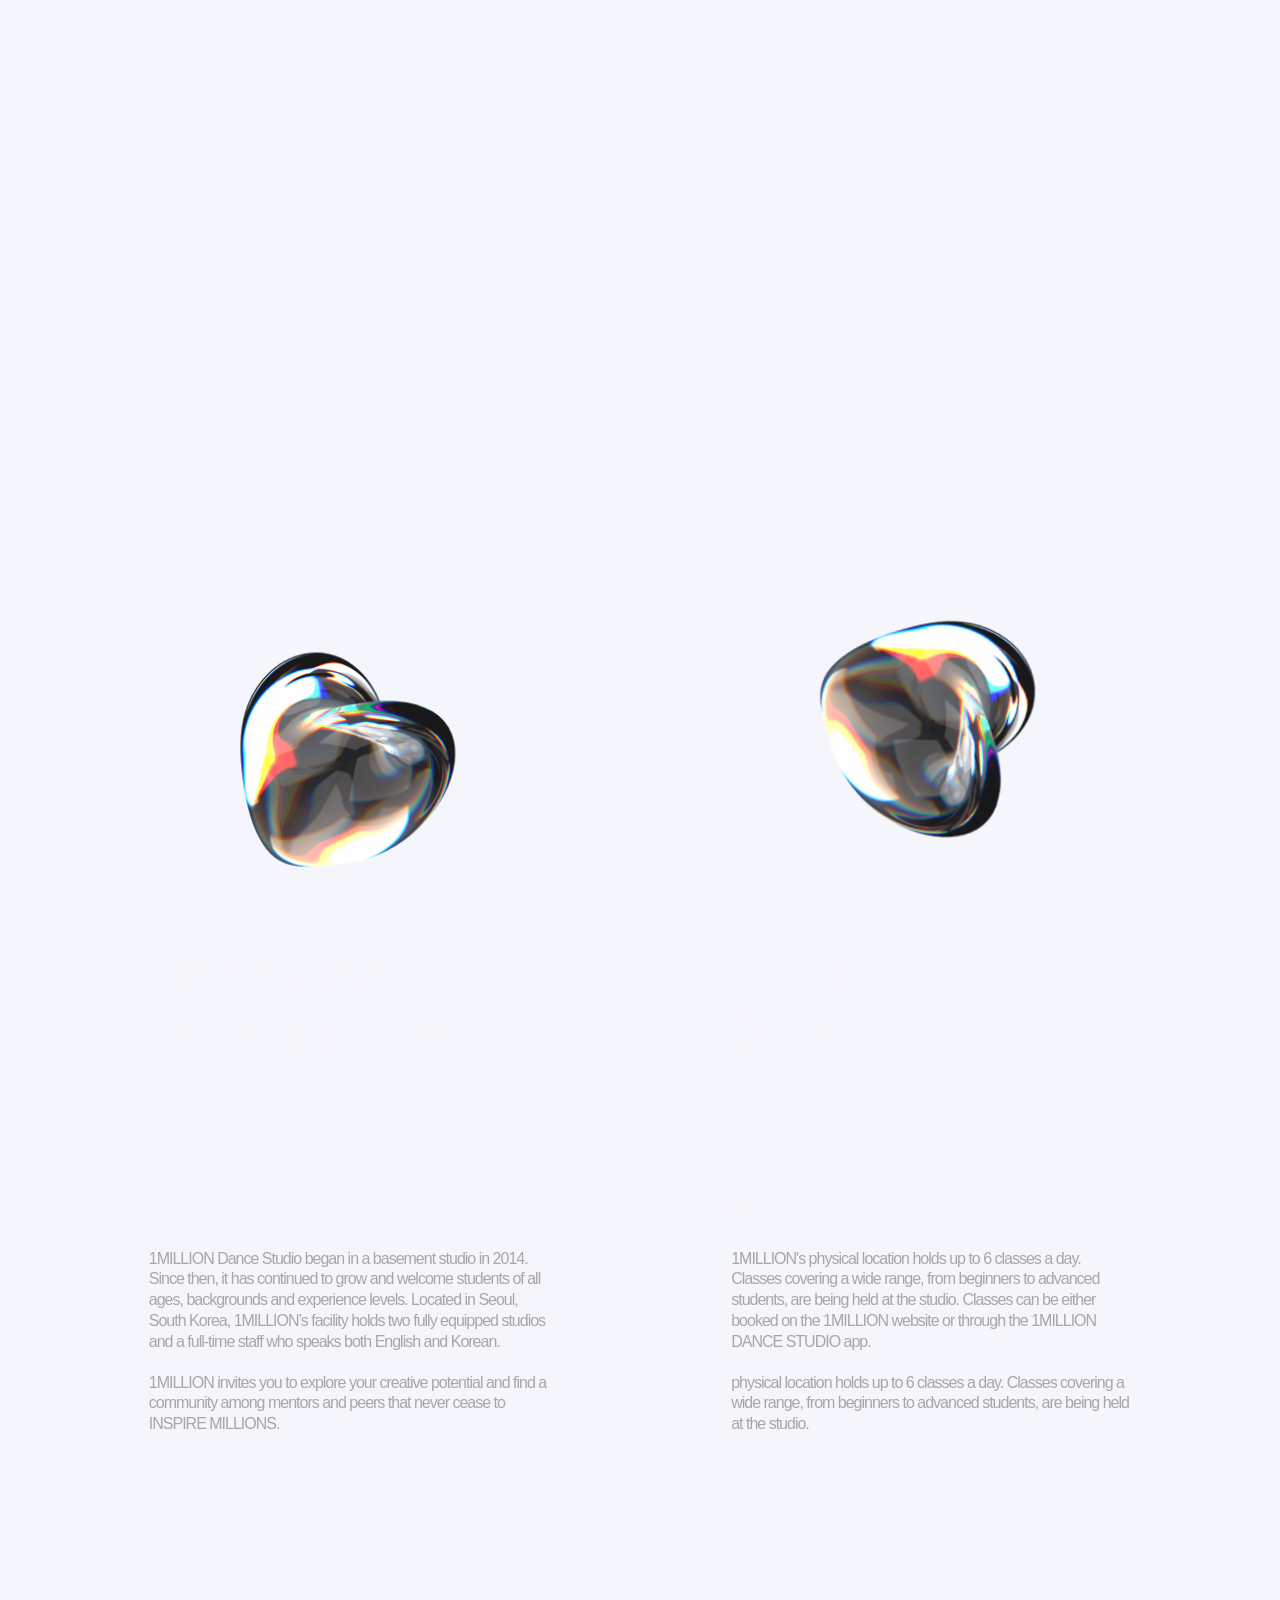
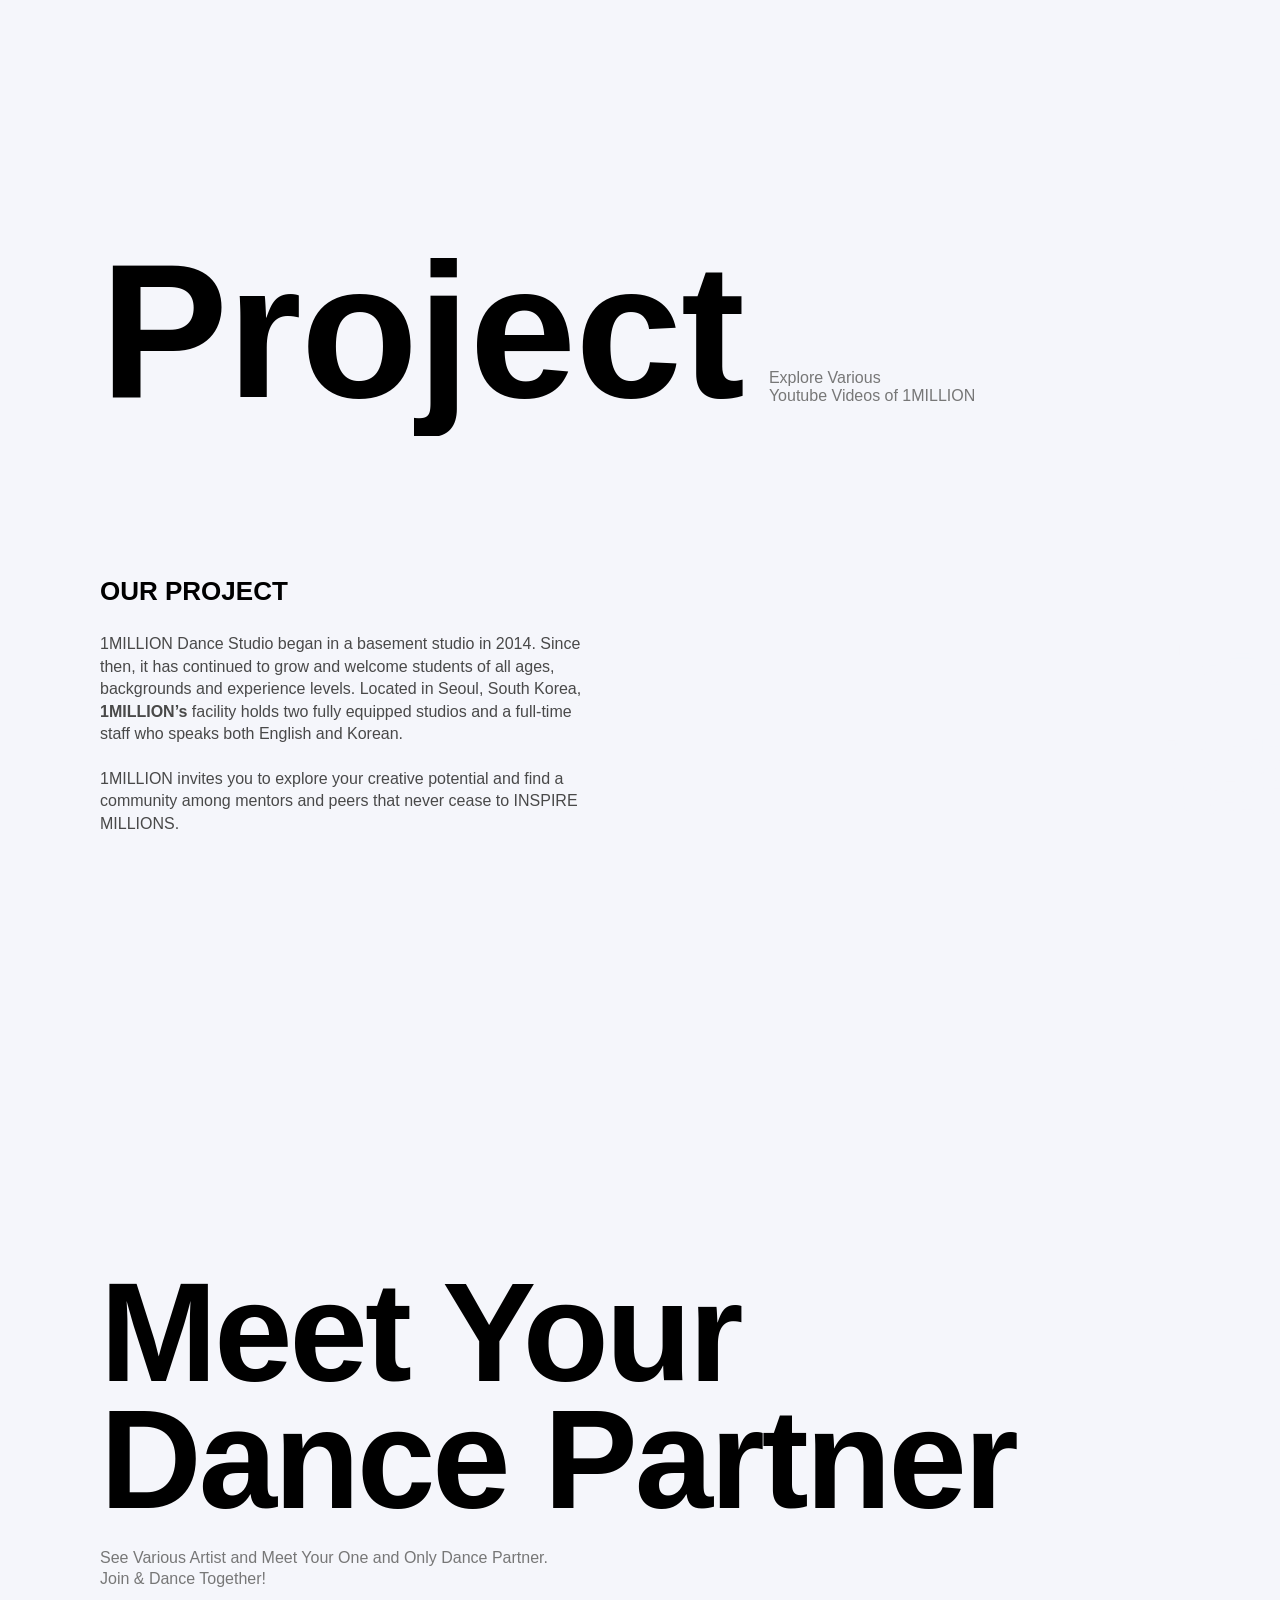
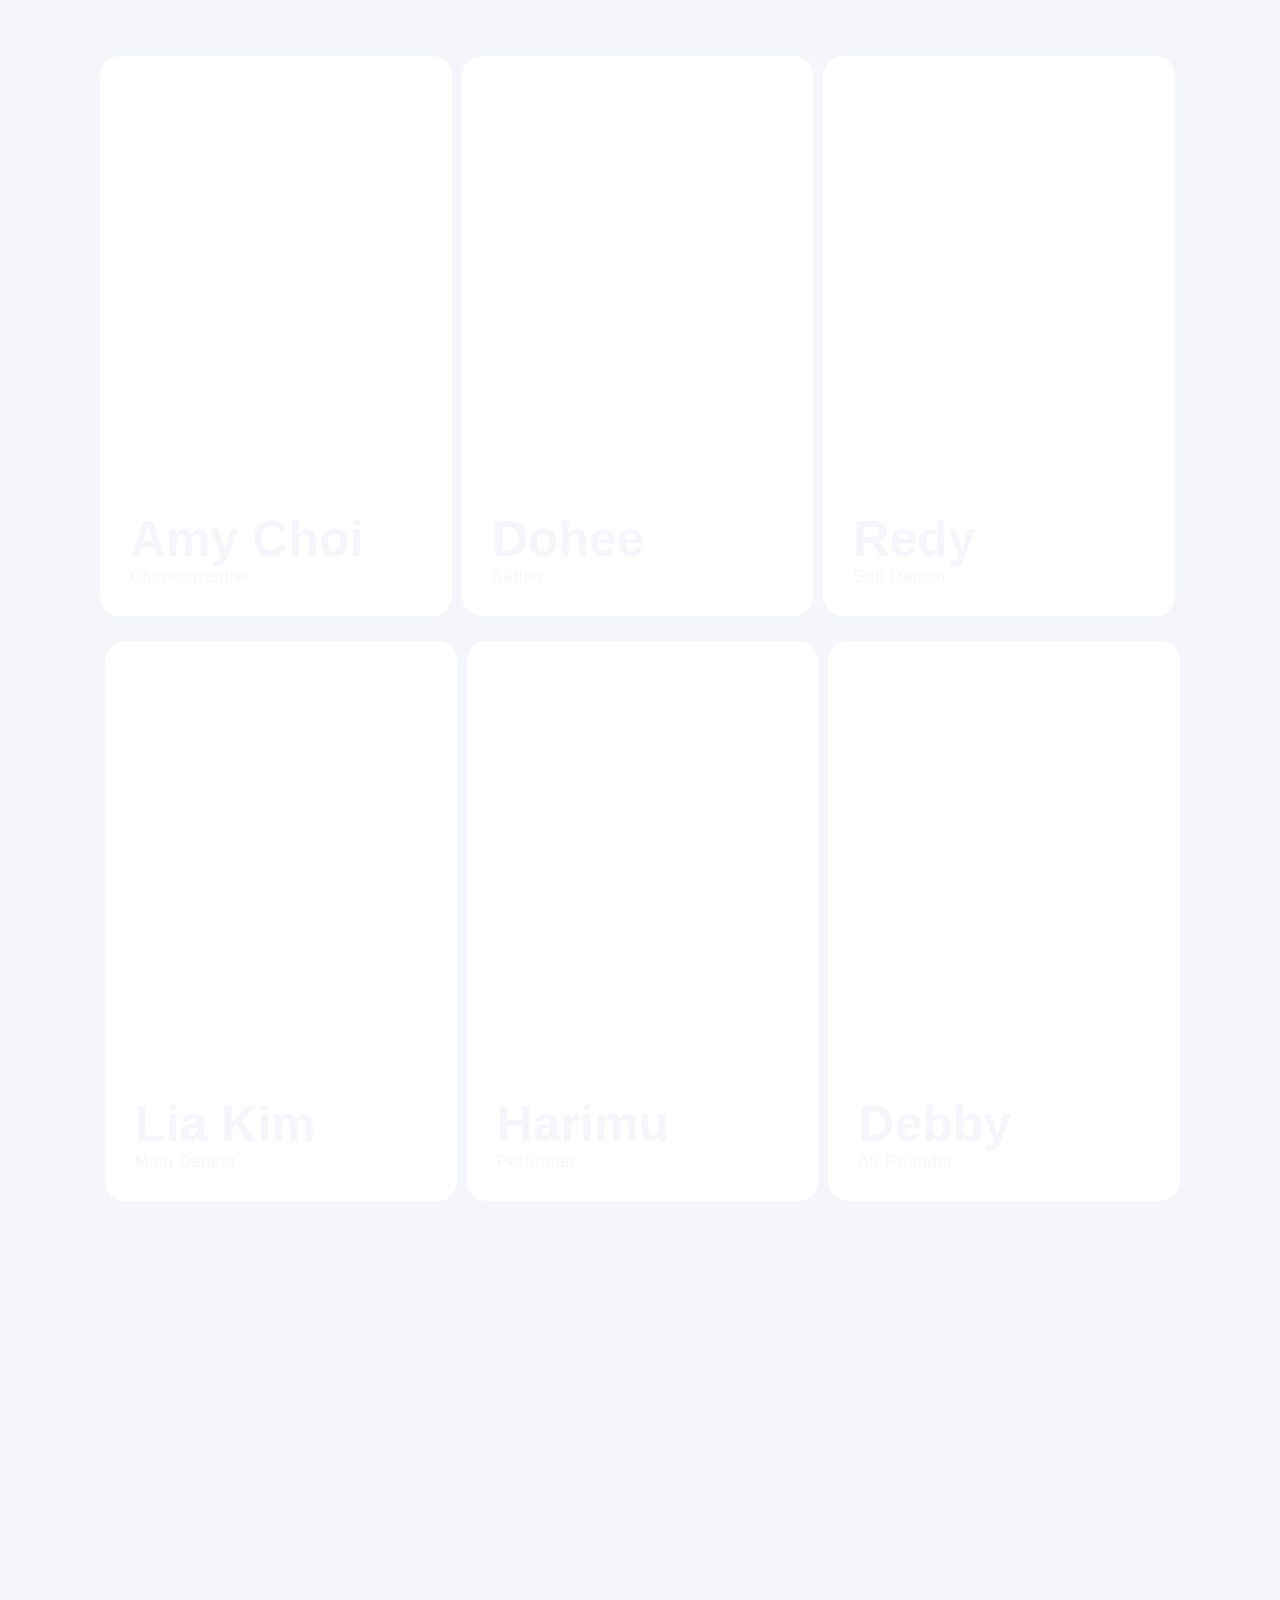
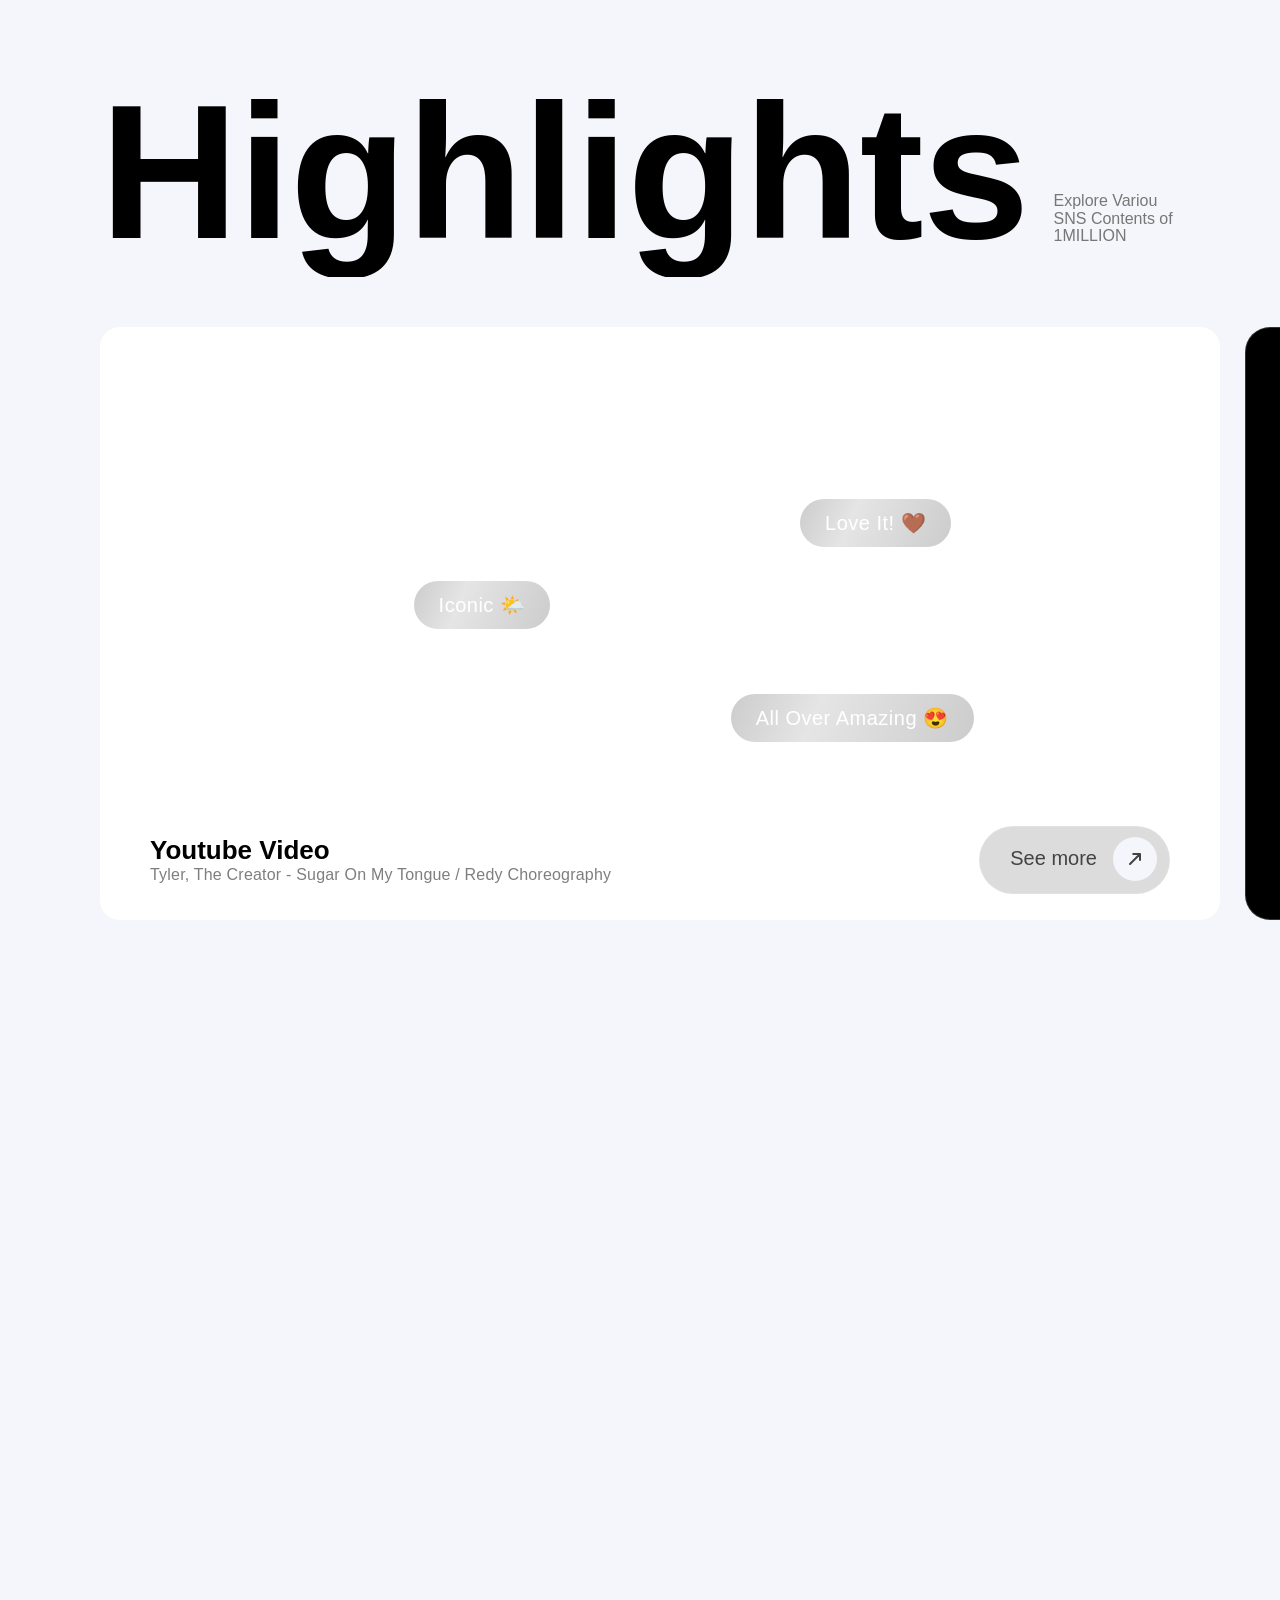
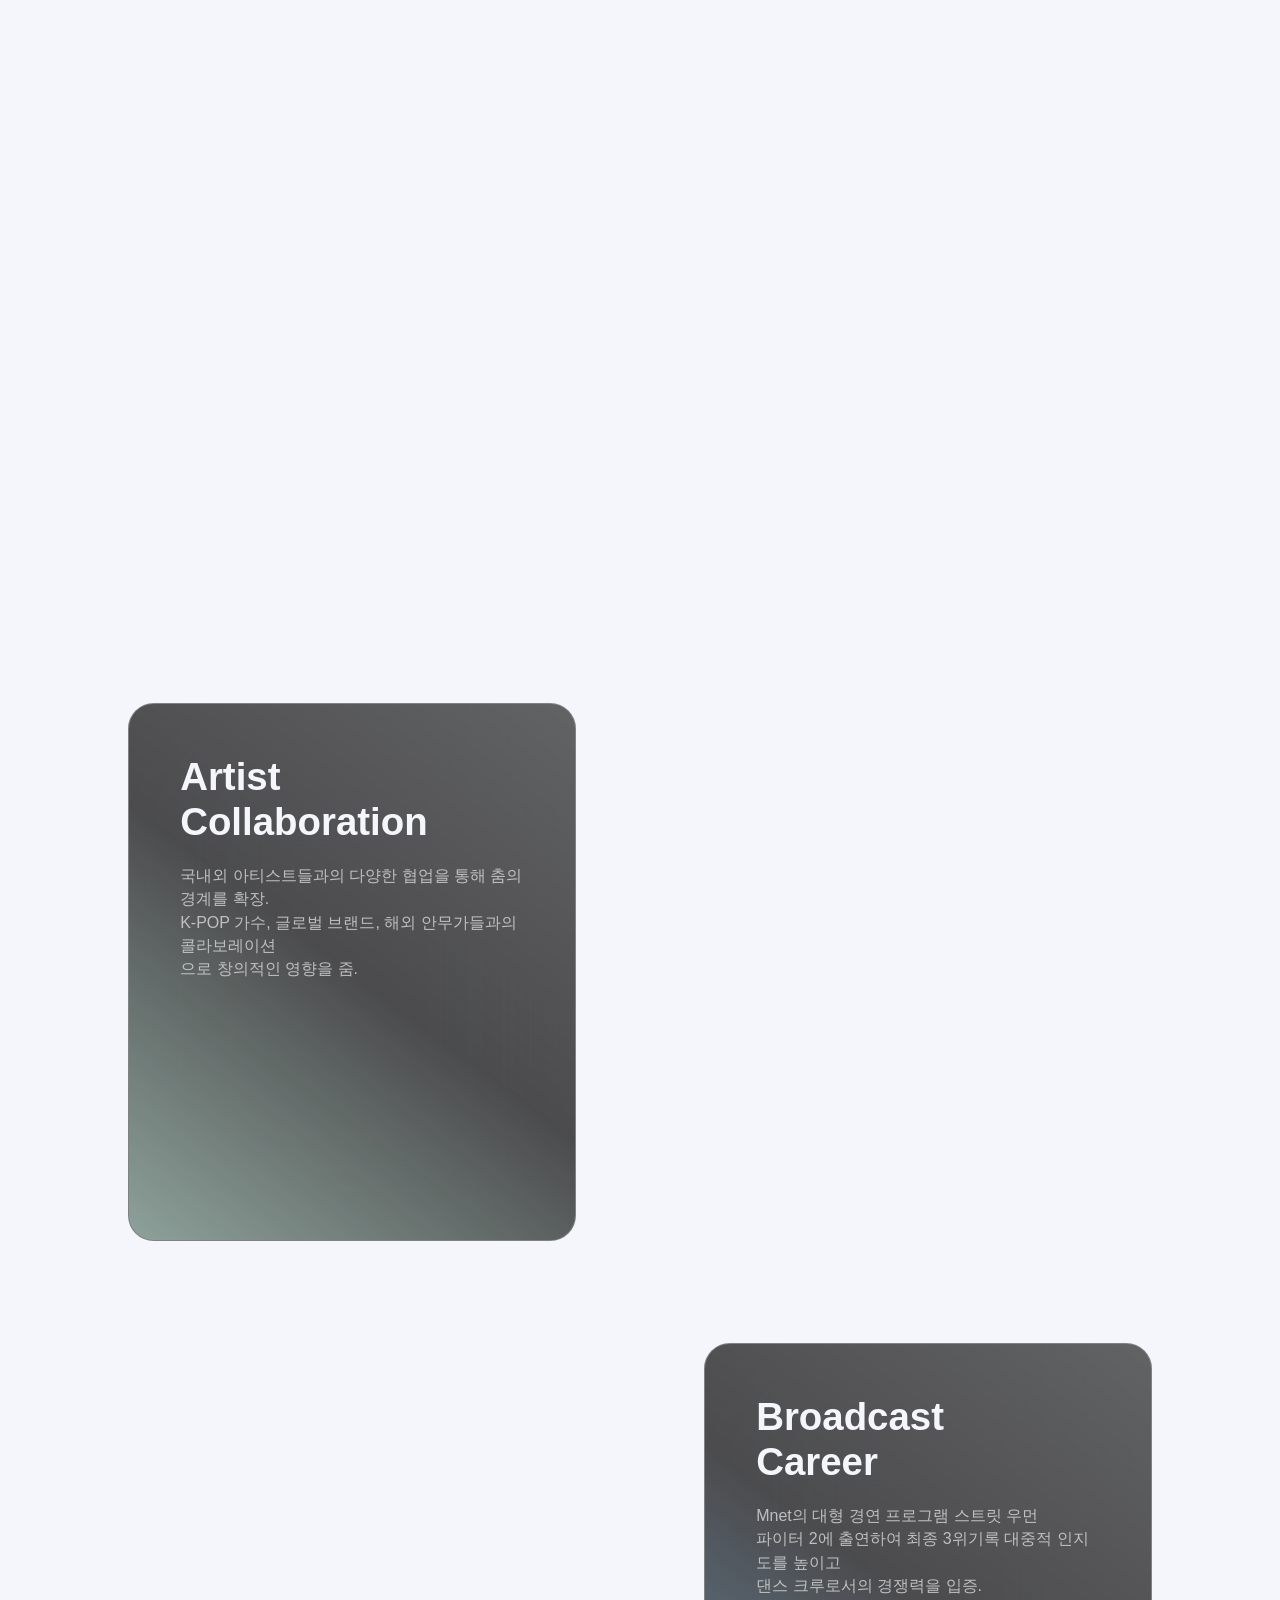
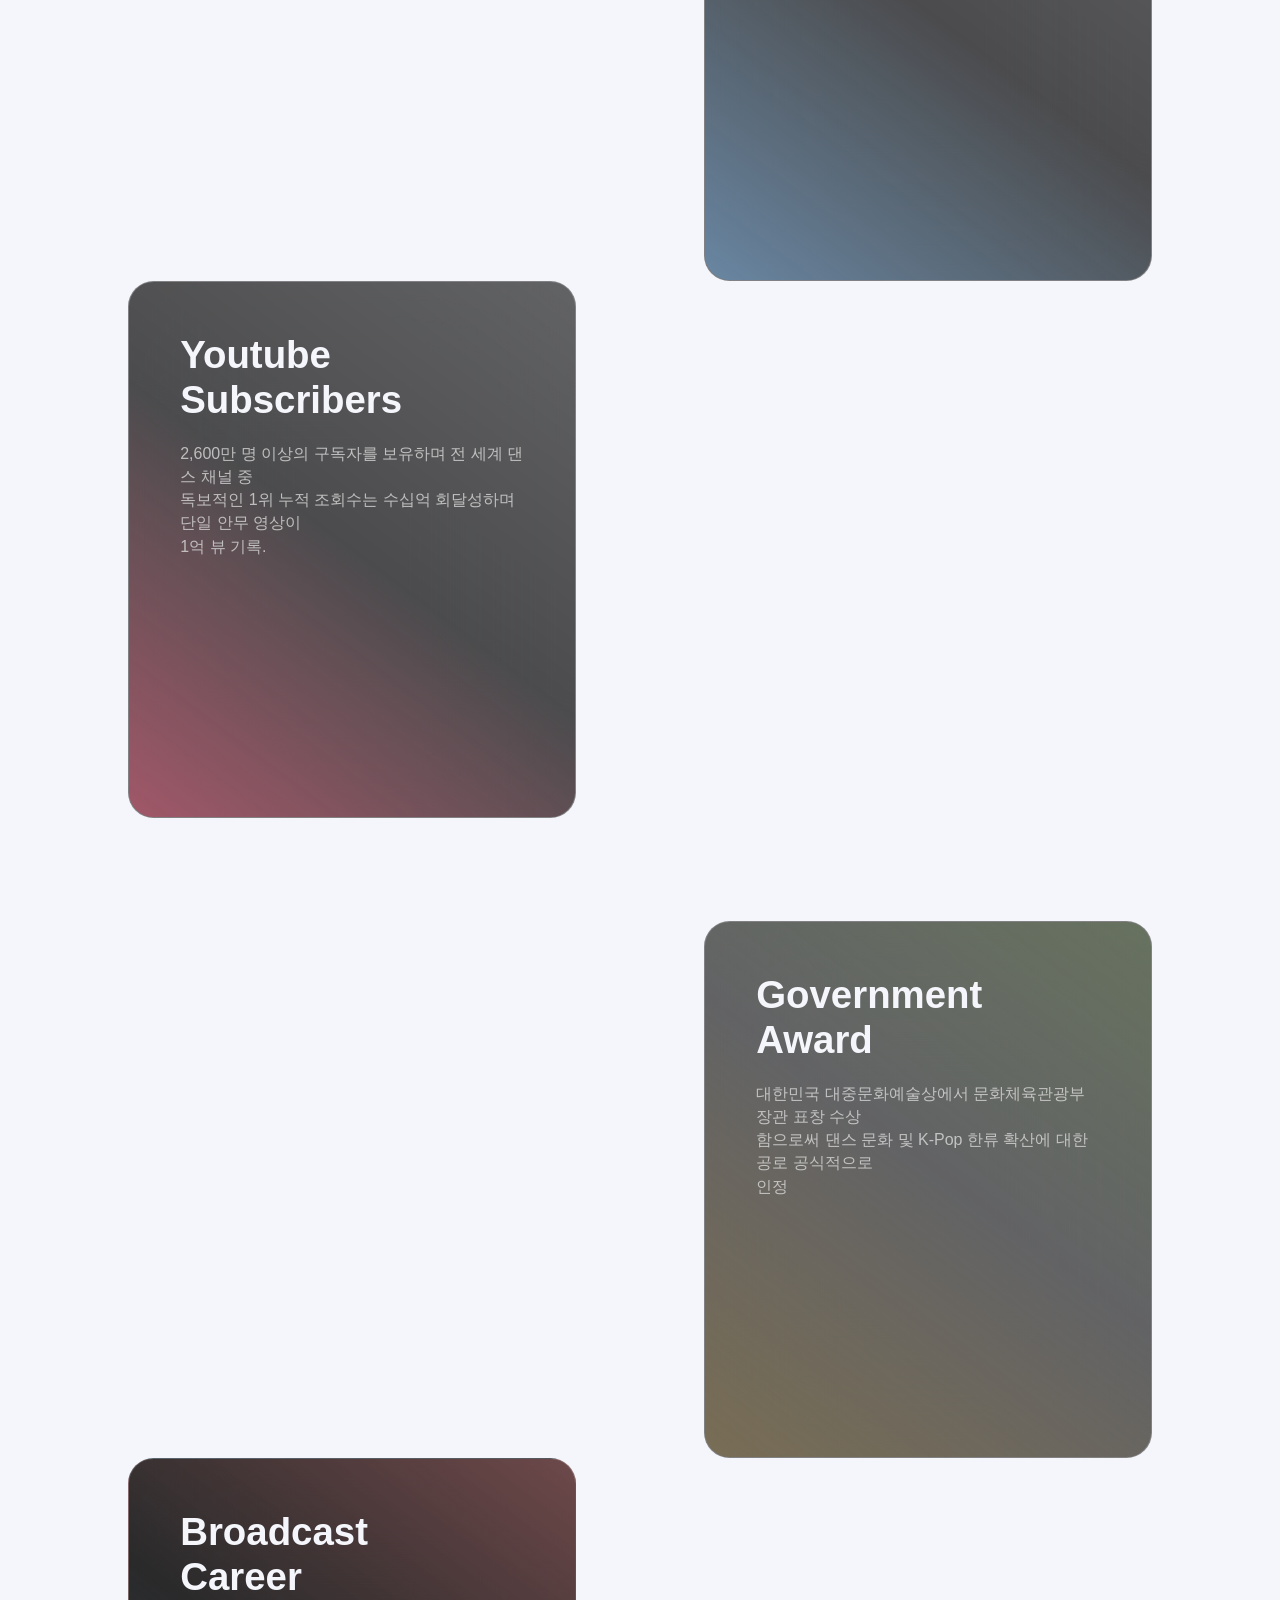
==== commit b084f0c1: "Test" ====
--- a/index.html
+++ b/index.html
@@ -4,7 +4,7 @@
 <head>
     <meta charset="UTF-8">
     <meta name="viewport" content="width=device-width, initial-scale=1.0">
-    <title>main</title>
+    <title>1MILLION</title>
 
     <link rel="stylesheet" href="css/style.css">
     <link rel="stylesheet" href="css/index.css">
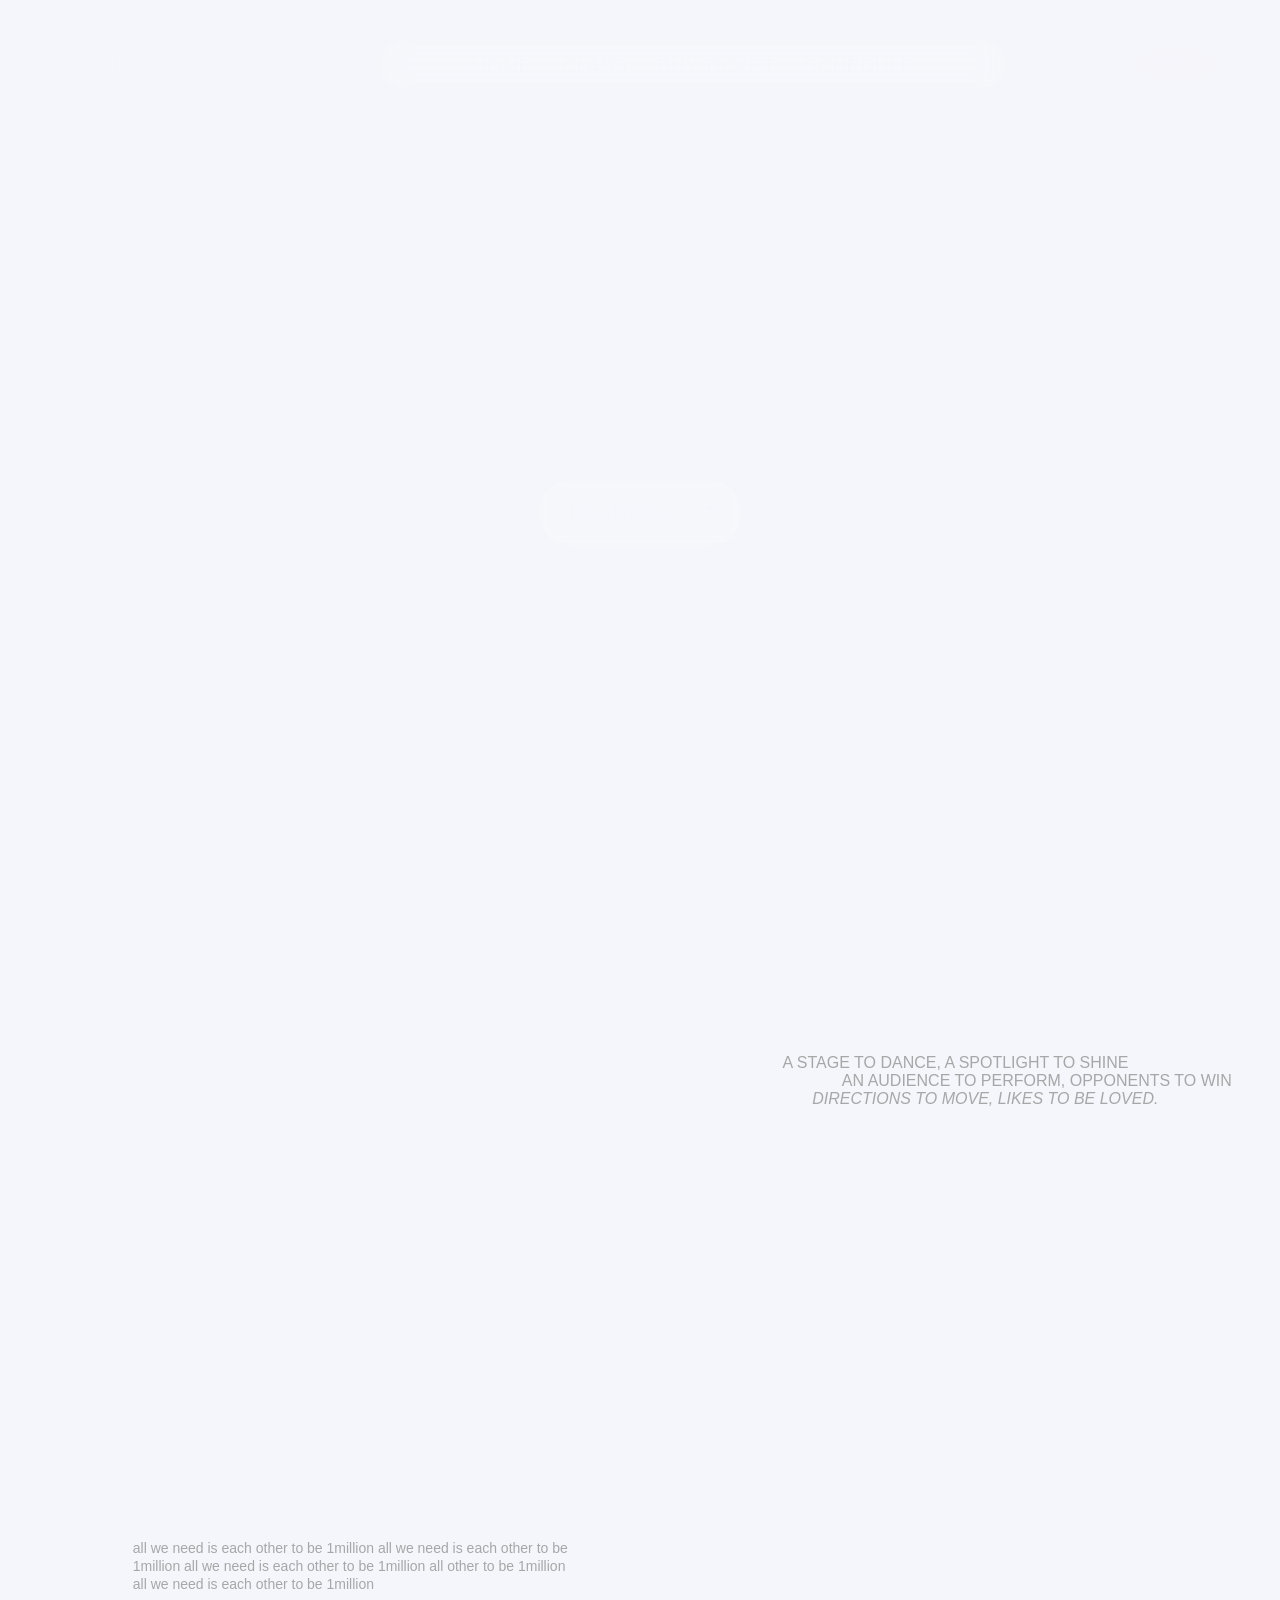
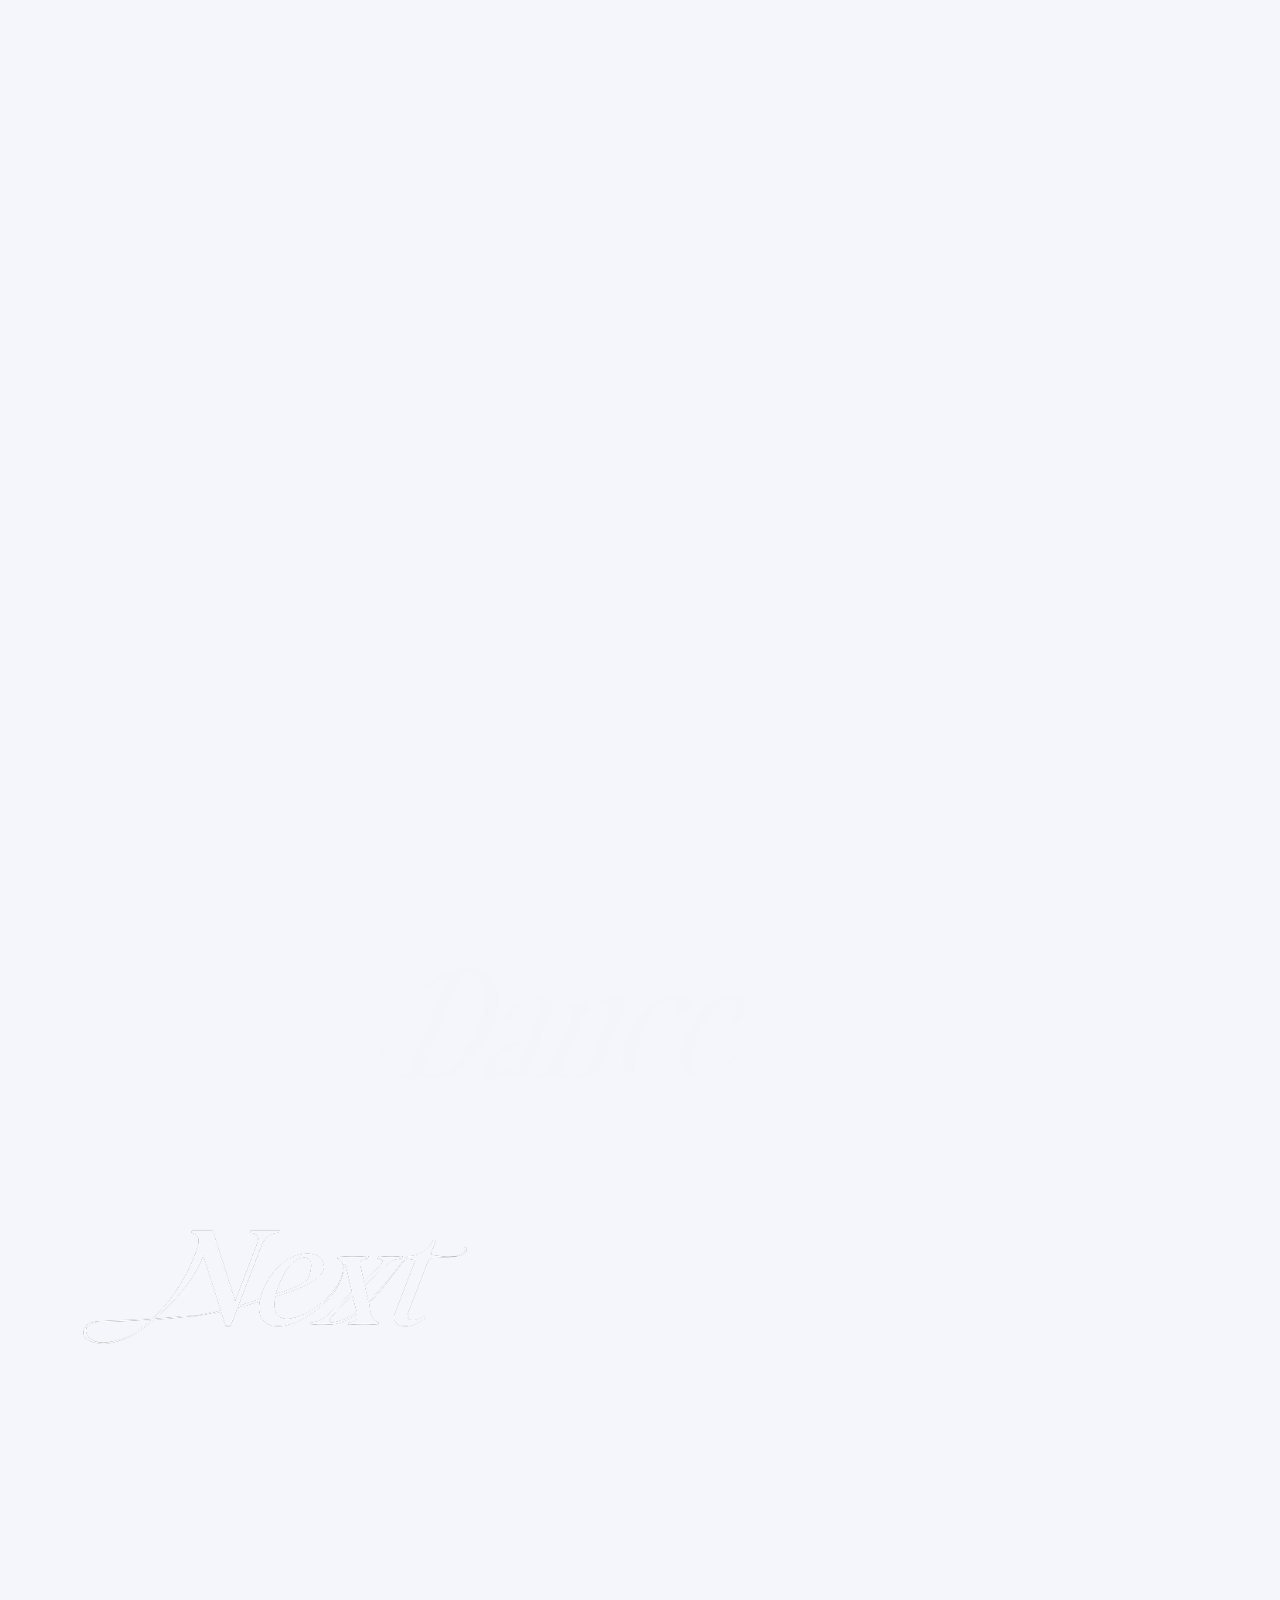
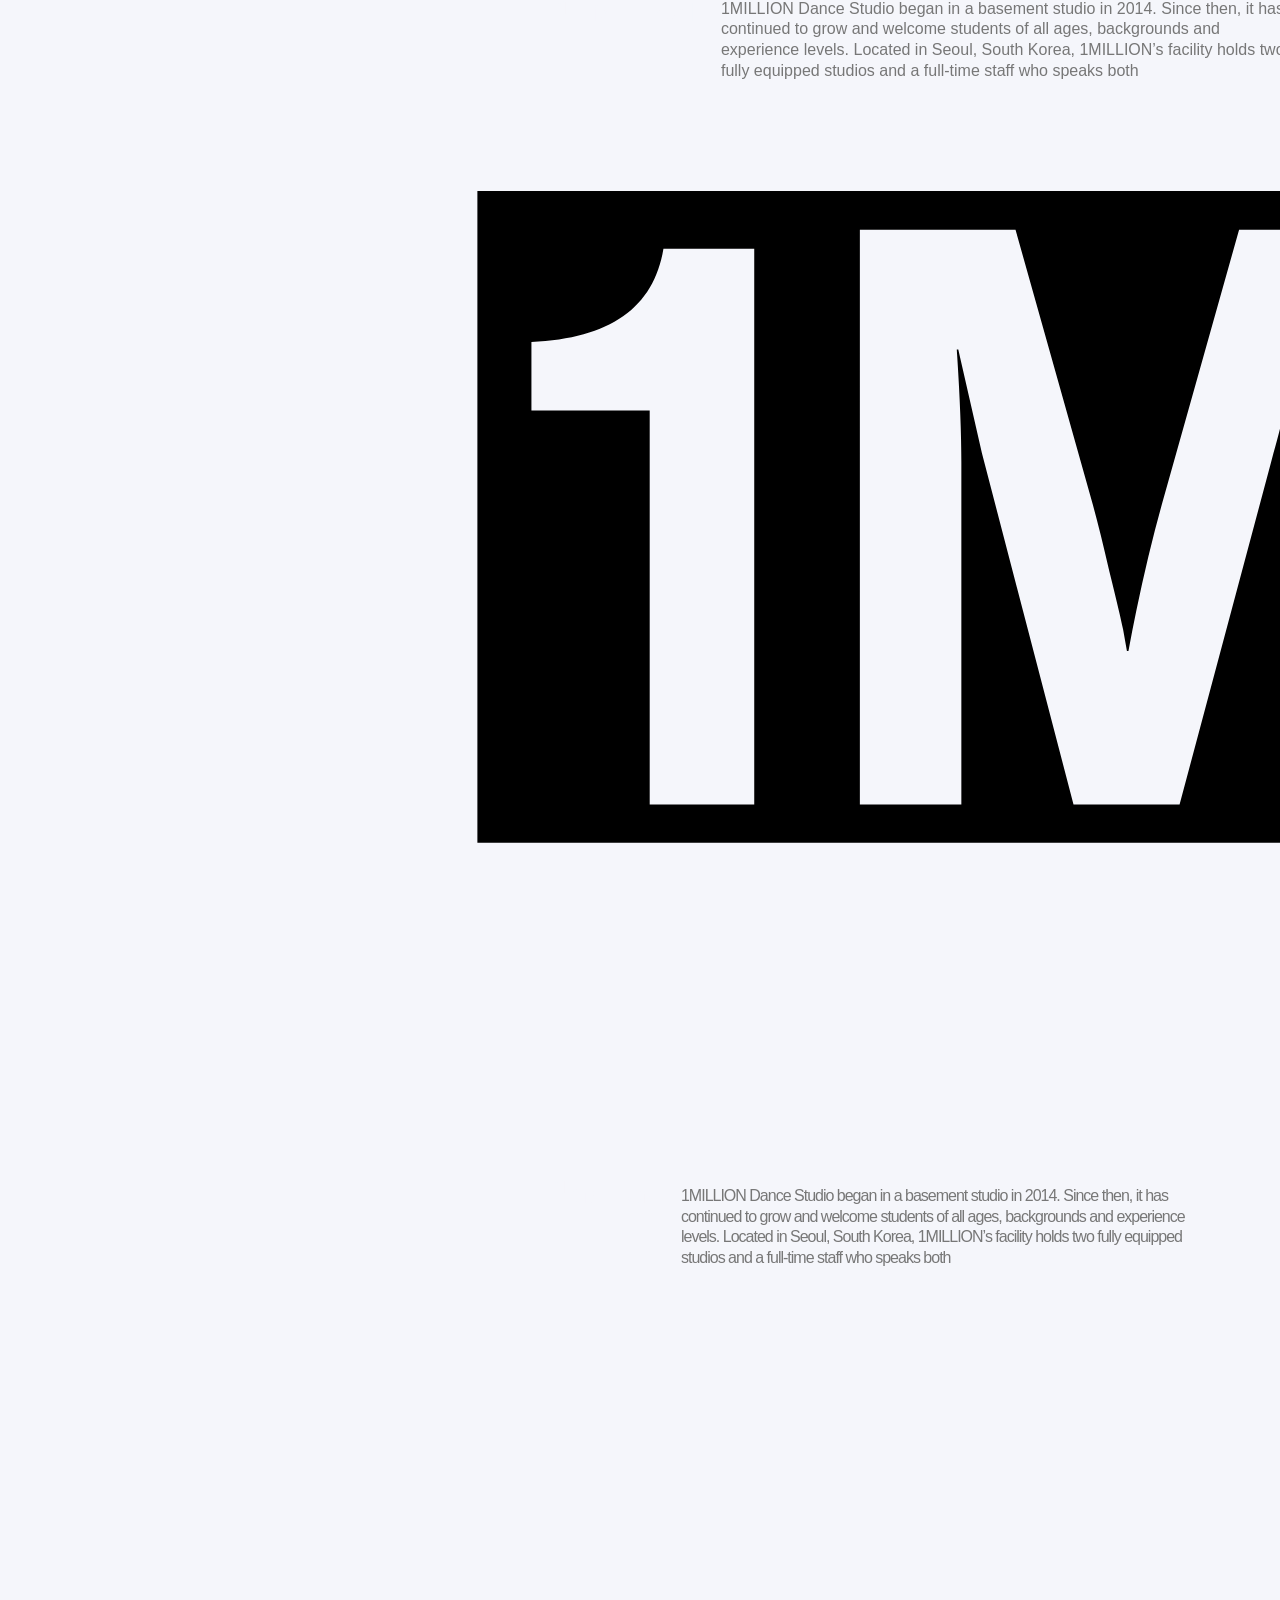
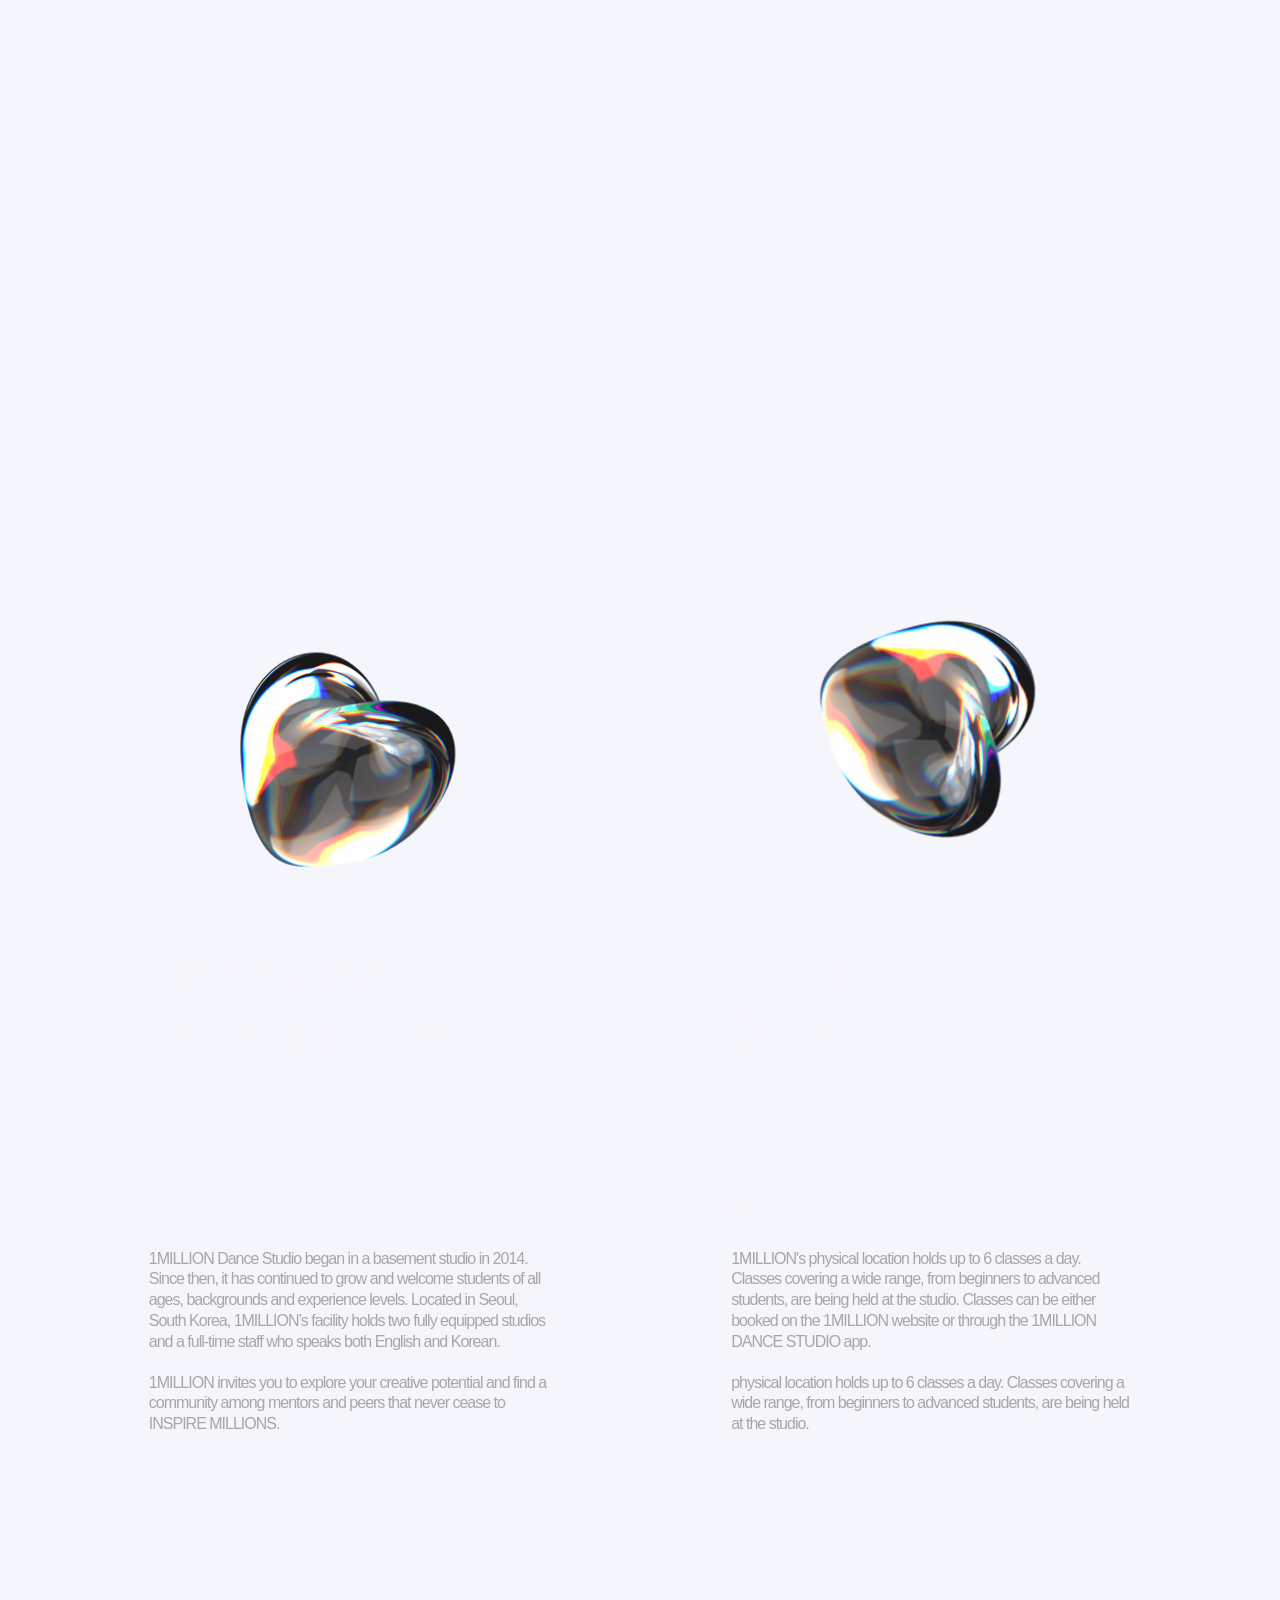
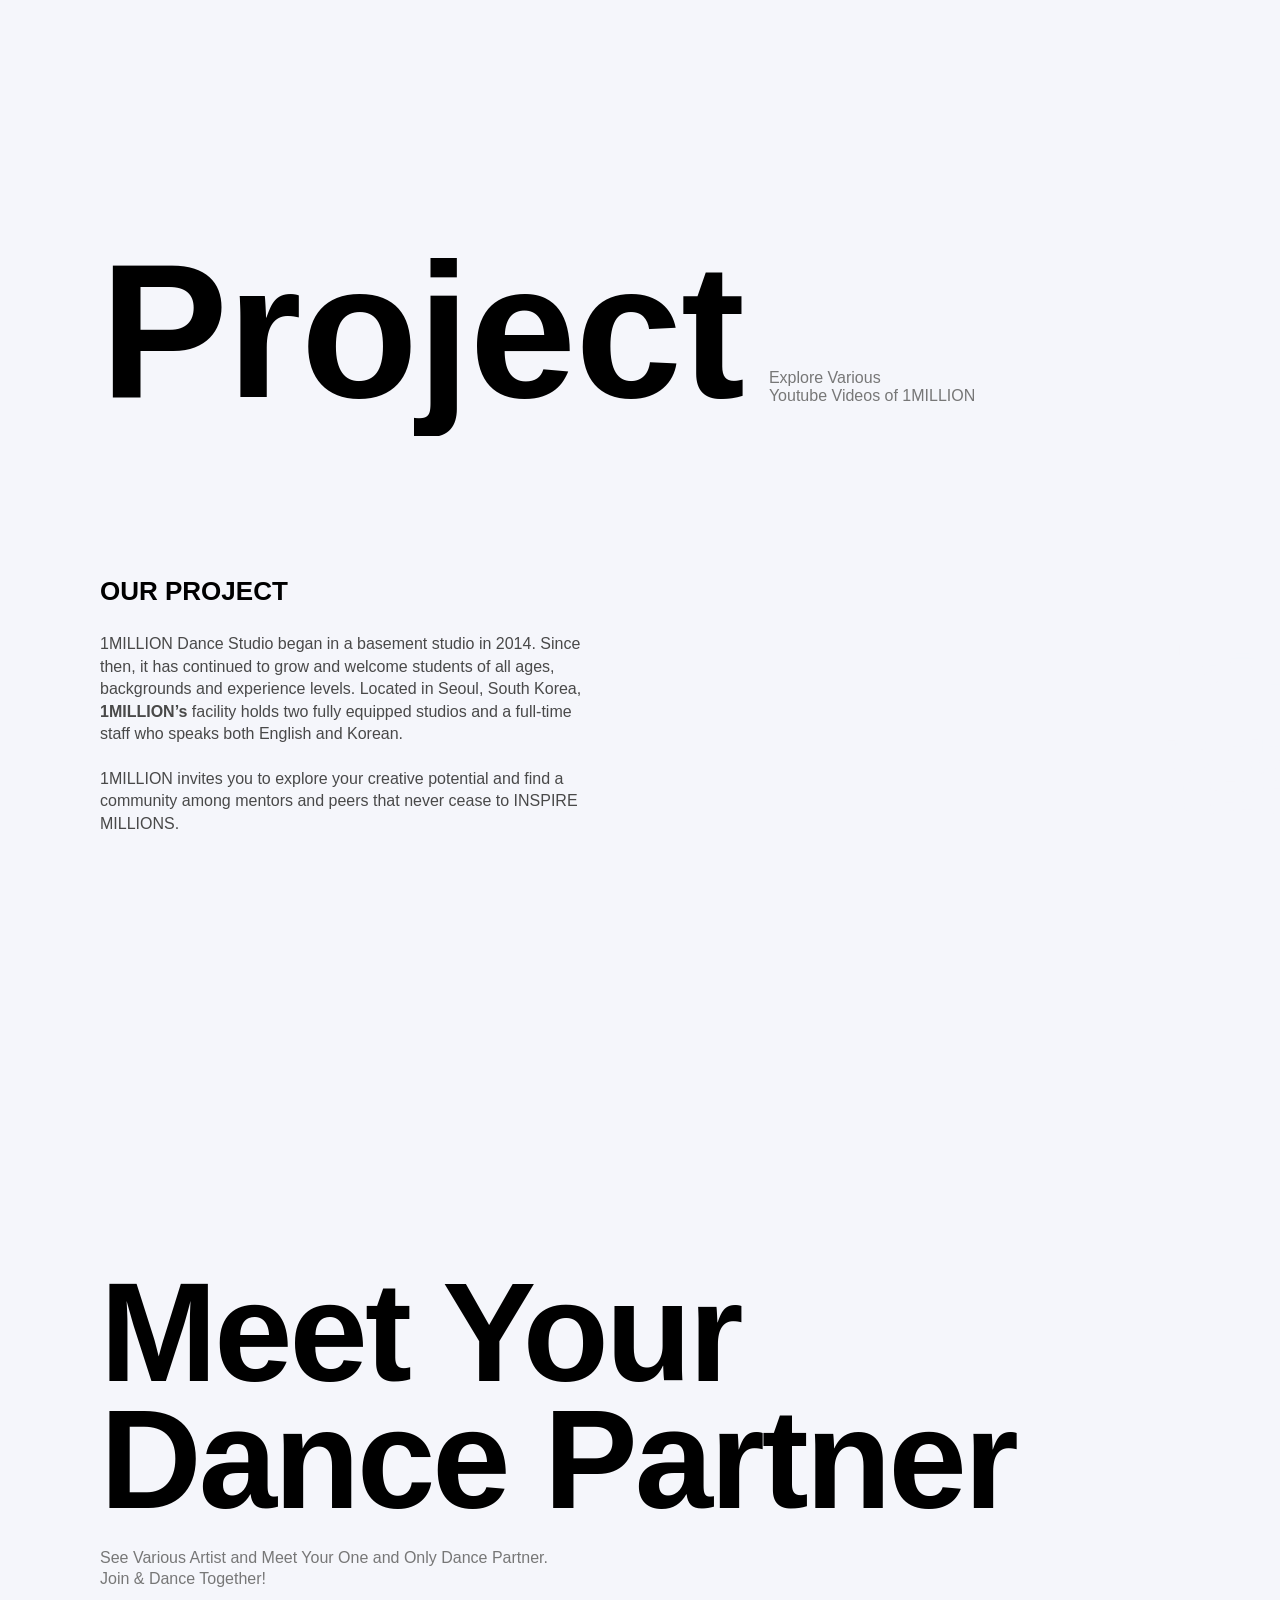
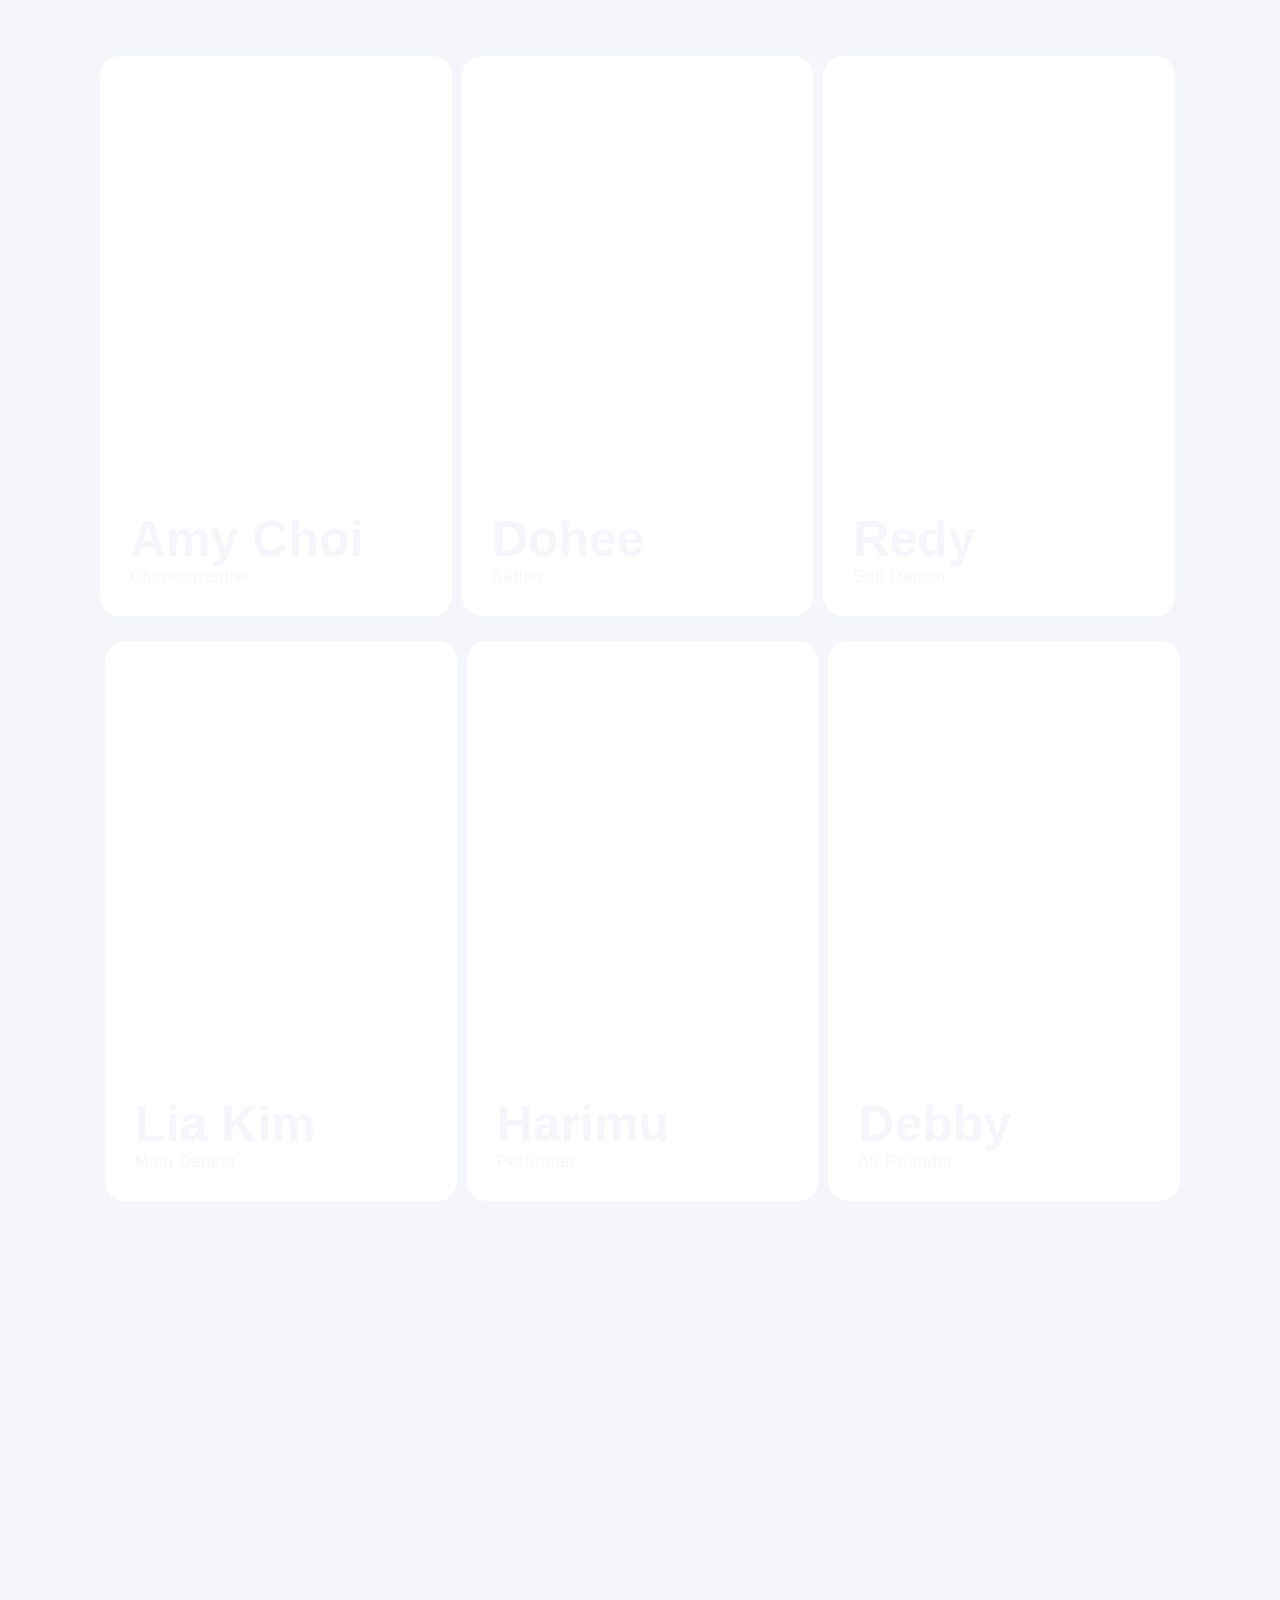
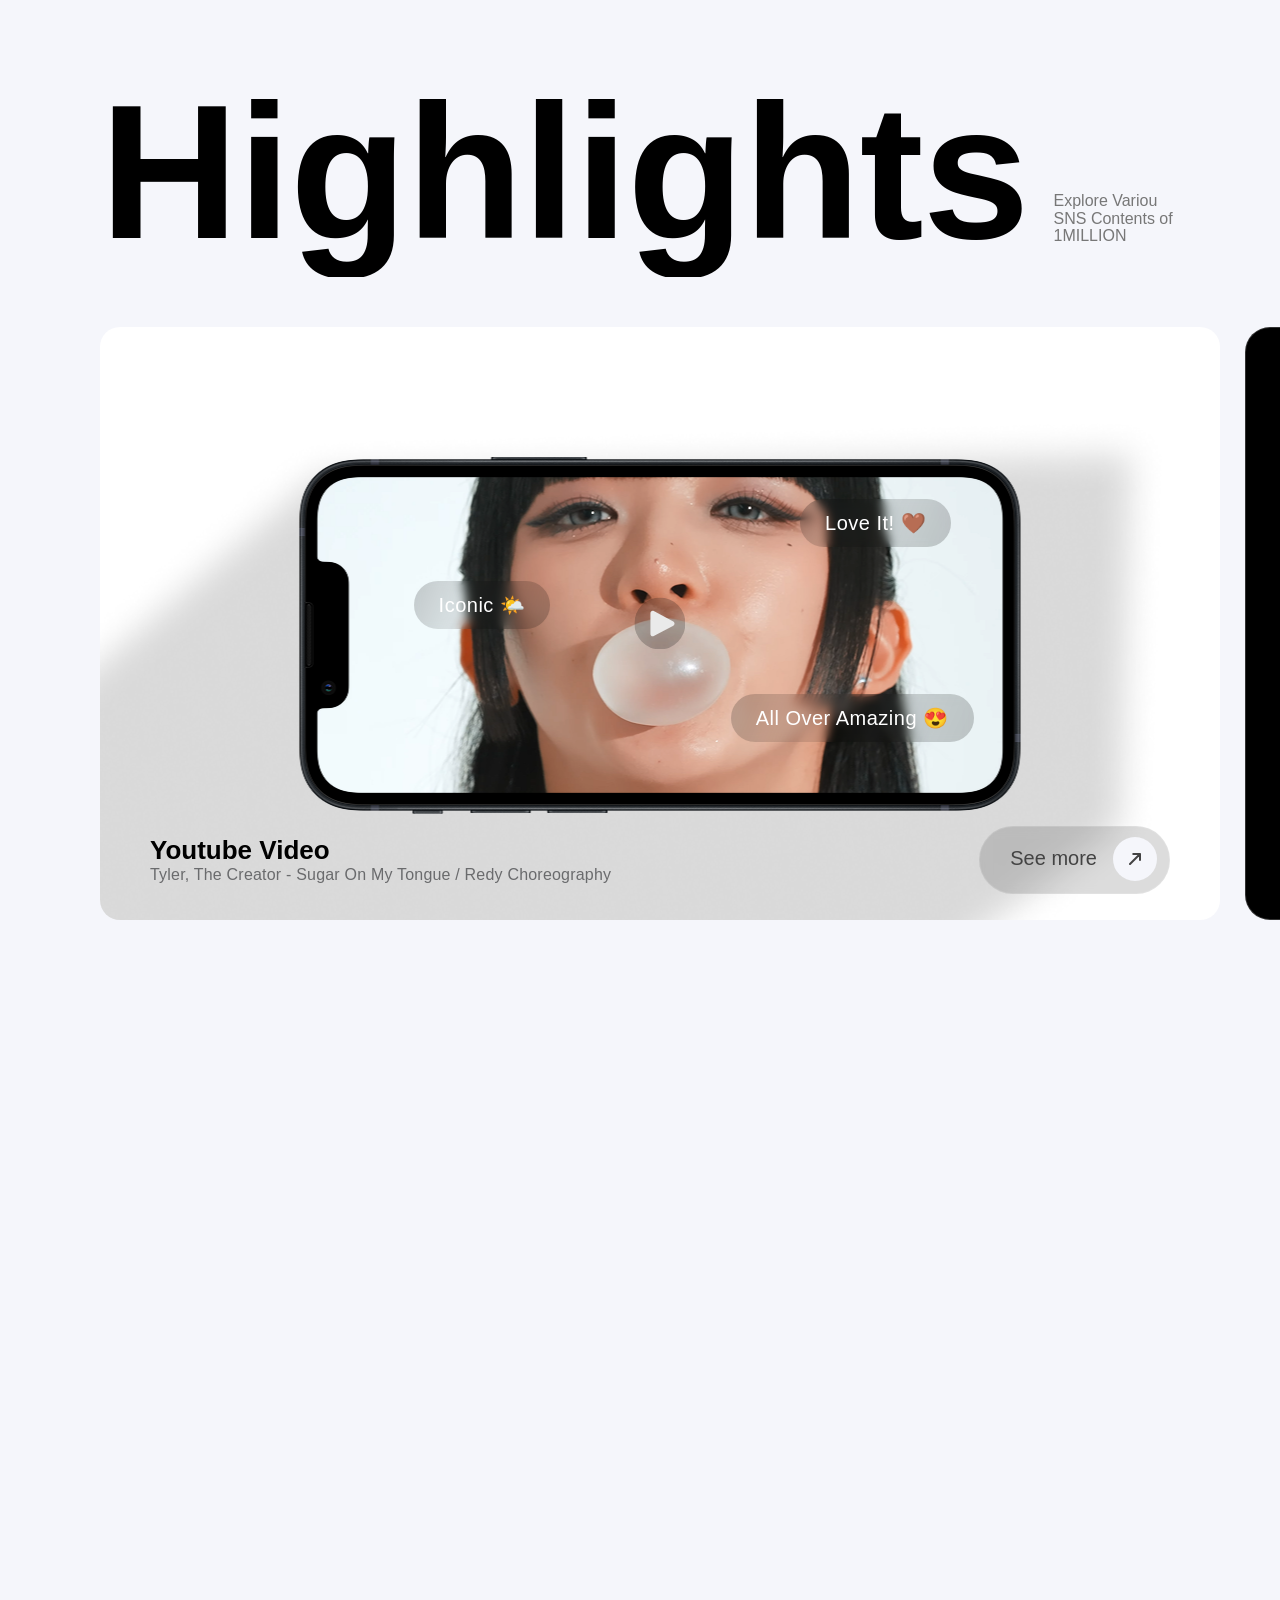
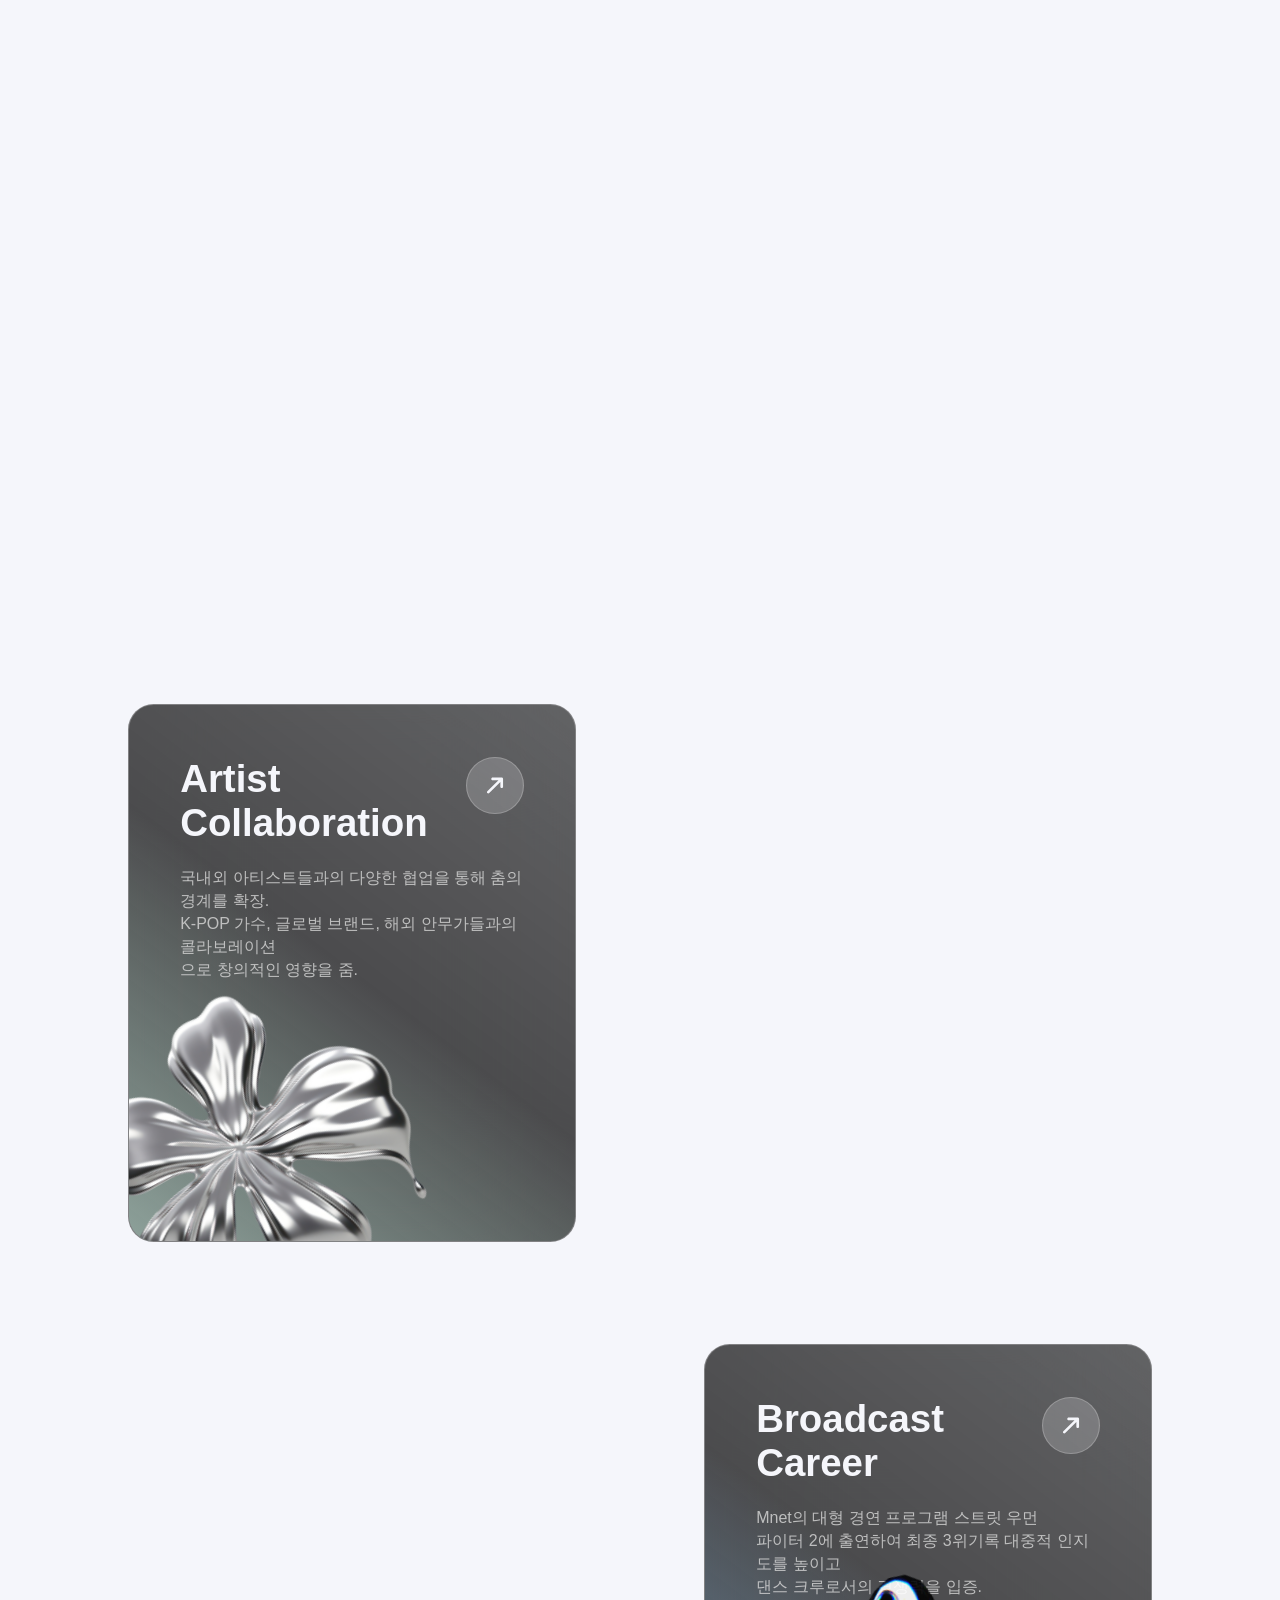
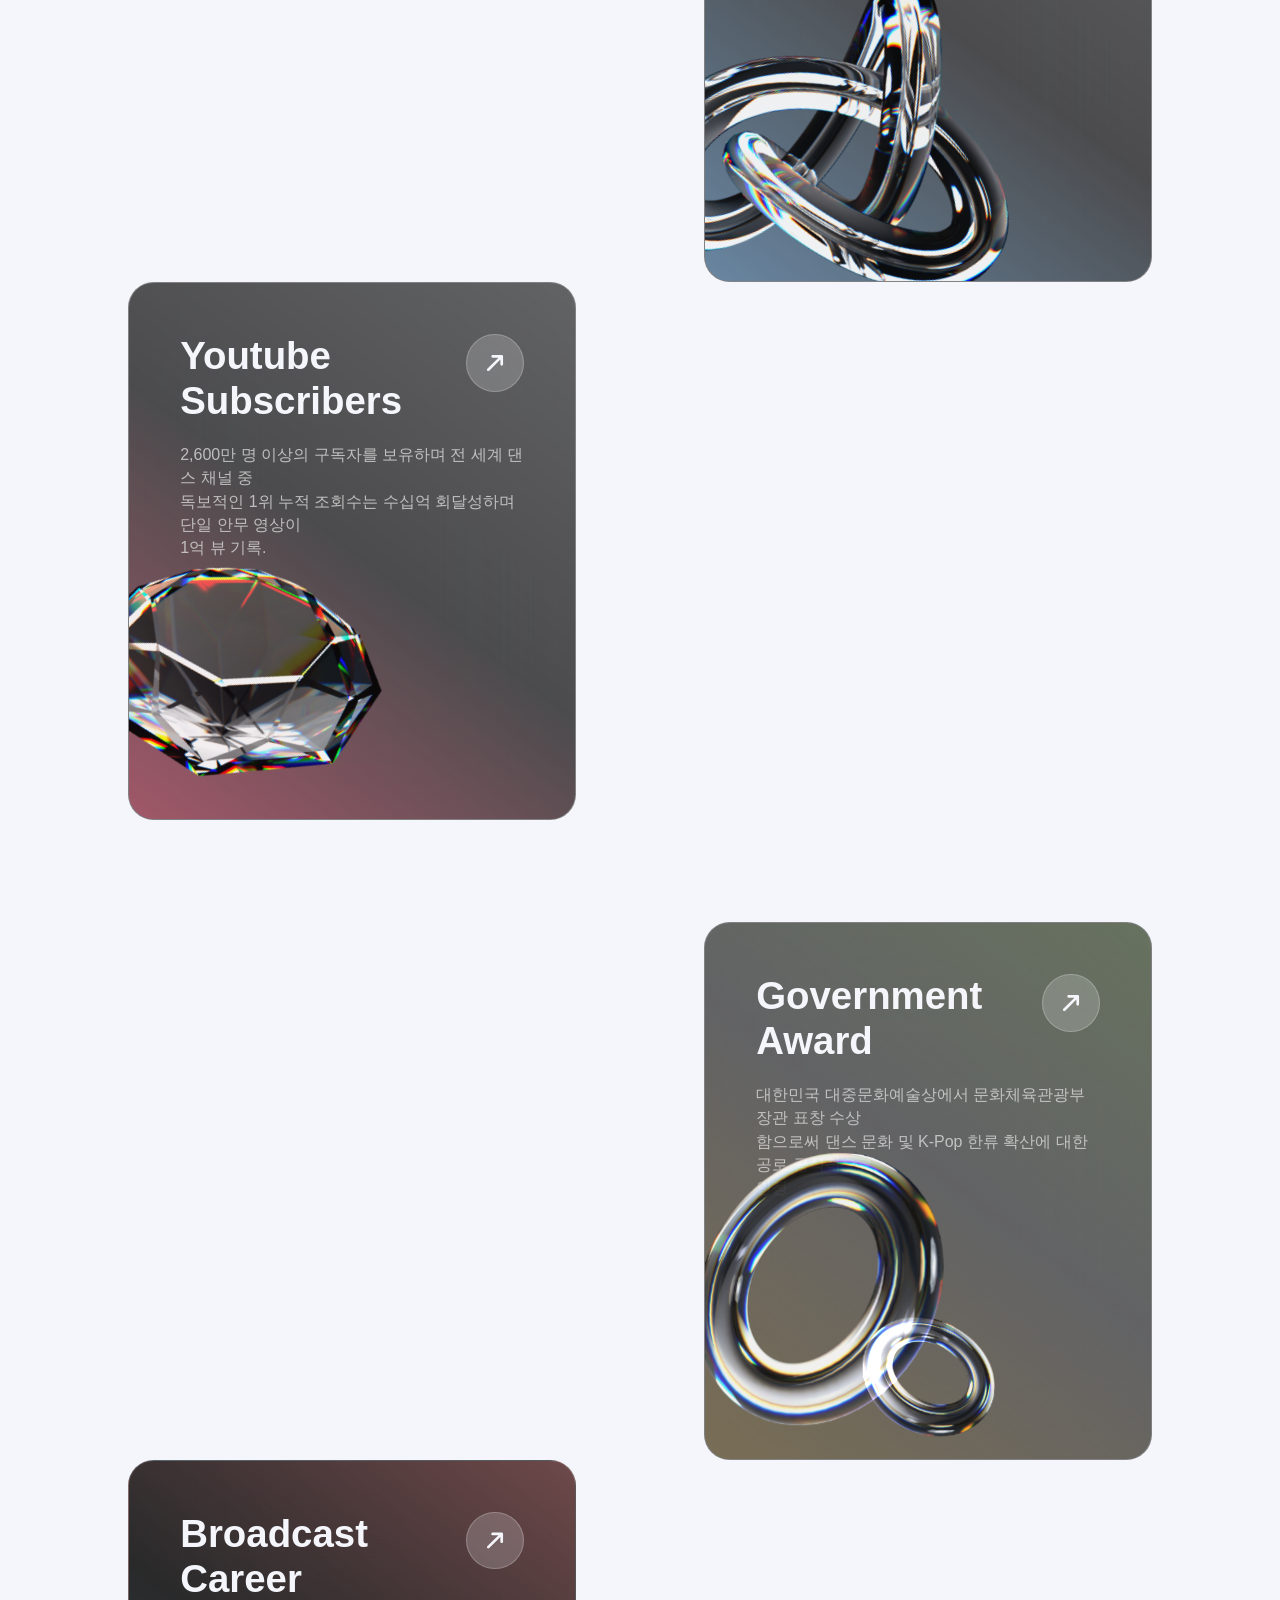
==== commit 28ae910e: "test" ====
--- a/index.html
+++ b/index.html
@@ -1118,7 +1118,9 @@
                 <p class="name split" data-splitting="chars">
                     <span class="one">1</span>MILLION
                 </p>
+                <p class="copyright">이미지 출처: 원밀리언 유튜브 및 인스타그램 'https://www.youtube.com/channel/UCw8ZhLPdQ0u_Y-TLKd61hGA', 'https://www.instagram.com/1milliondance/?hl=ko'</p>
                 <a href="index.html" class="topBtn">Back To Top<img src="img/footer-top-arrow.svg" alt=""></a>
+                
             </div>
         </div>
     </footer>
--- a/css/index.css
+++ b/css/index.css
@@ -393,6 +393,8 @@
 .fixcard ul li .txtBox p.txt {font-family: 'Pretendard', sans-serif; line-height: 1.45; font-size: 16px; color: rgba(217, 217, 217, 0.8);}
 .fixcard ul li .icon {position: absolute; left: 0; bottom: 0; width: 80%; z-index: 100;}
 .fixcard ul li:nth-child(4) .icon {left: -4vw;}
+
+.copyright {font-family: 'Pretendard', sans-serif; letter-spacing: 0px; font-size: 12px; color: #c5c5c5; margin-bottom: 30px;}
 
 
 @media (max-width:1778px) {
@@ -656,4 +658,6 @@
   .fixcard ul li {width: 63vw; height: 80vw; padding: 8vw}
   .fixcard .bg p.recent {font-size: 10px;}
   .fixcard ul li:nth-child(2), .fixcard ul li:nth-child(4) {margin-left: 17vw;}
-}
+
+  .copyright {font-size: 10px;}
+}
